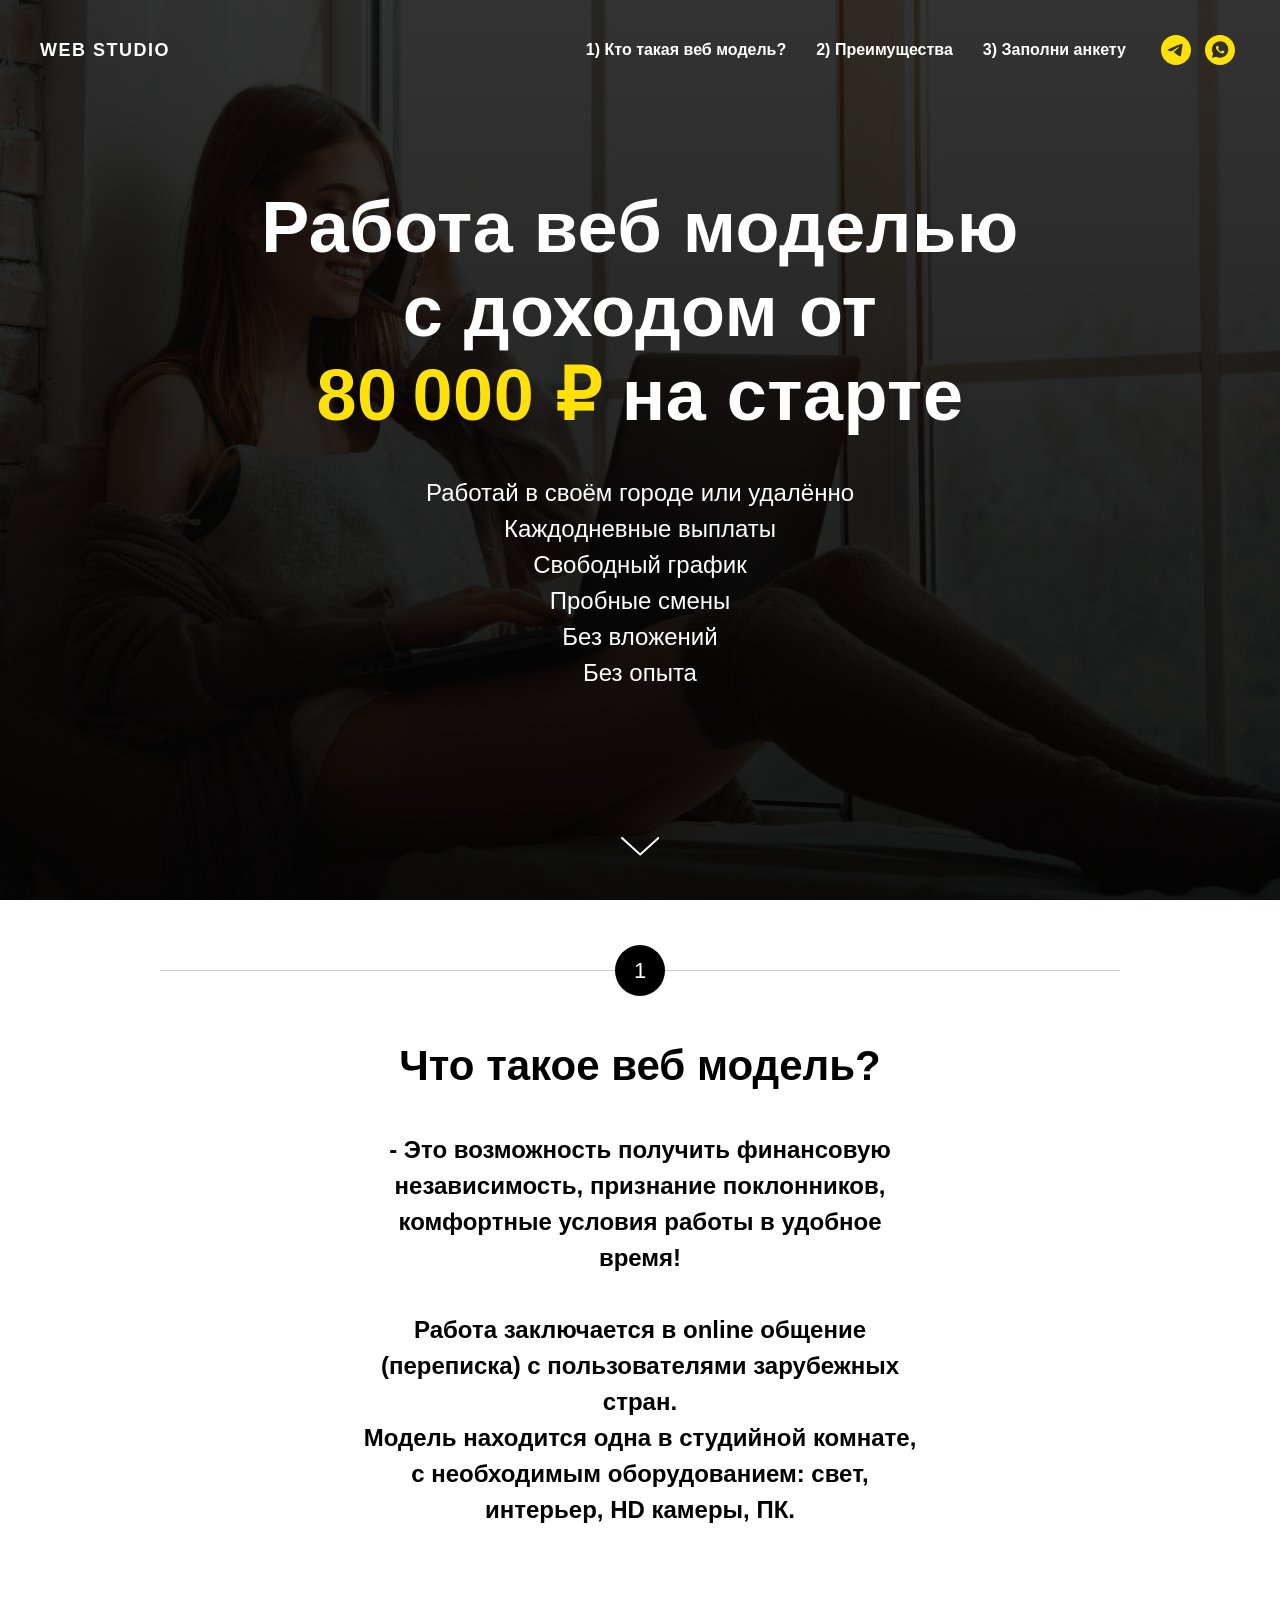
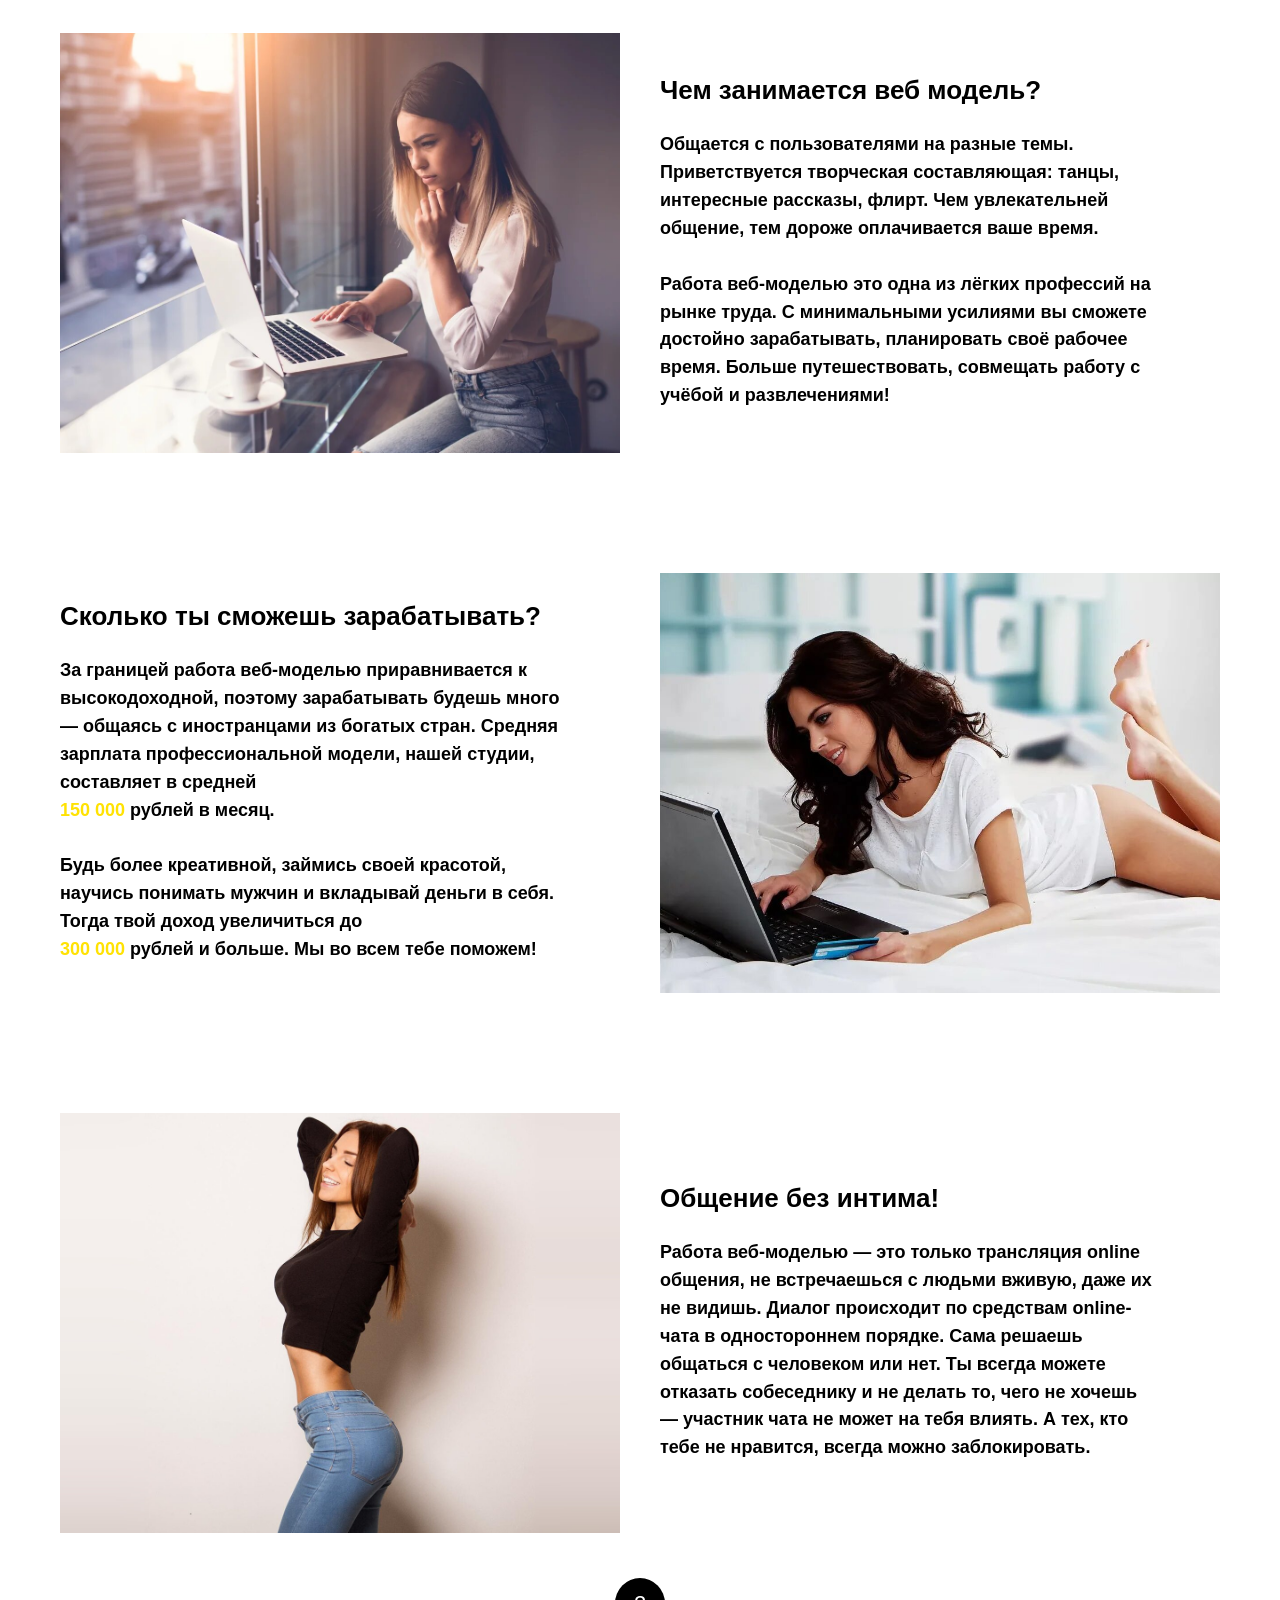
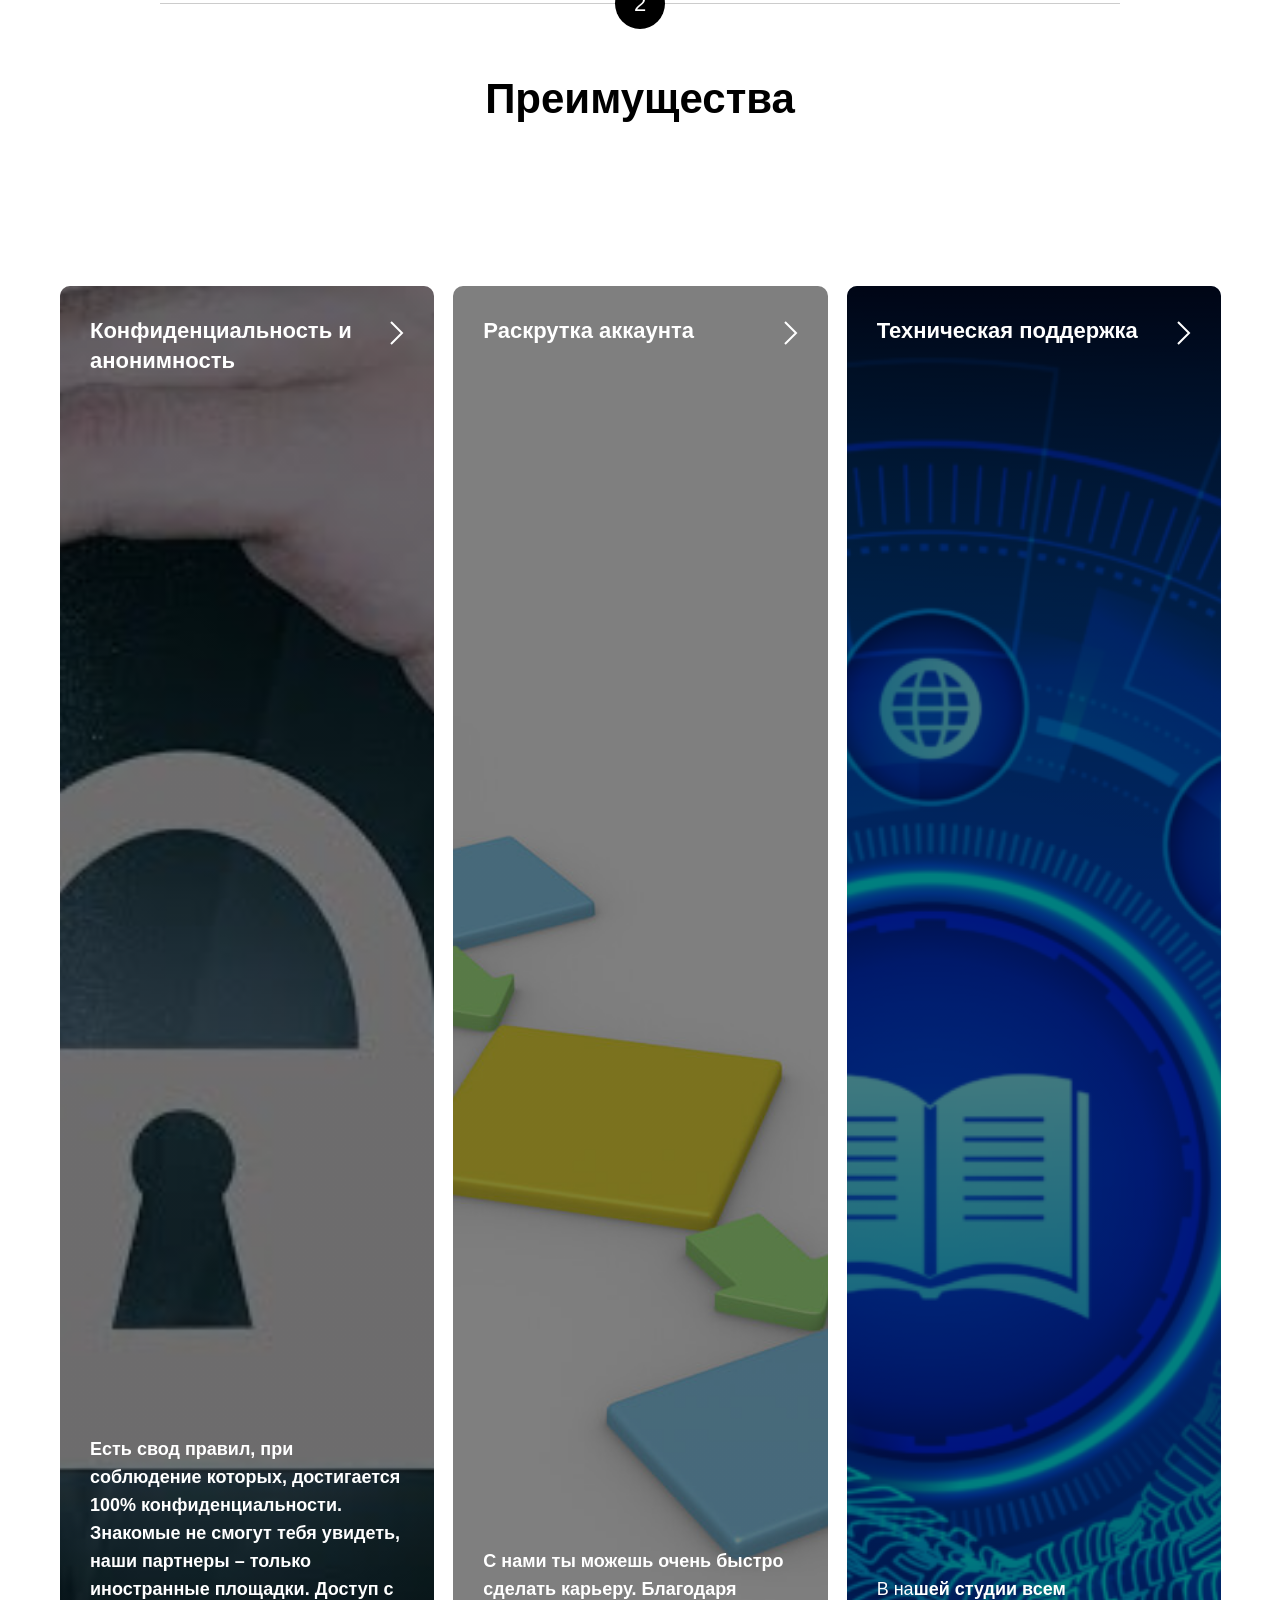
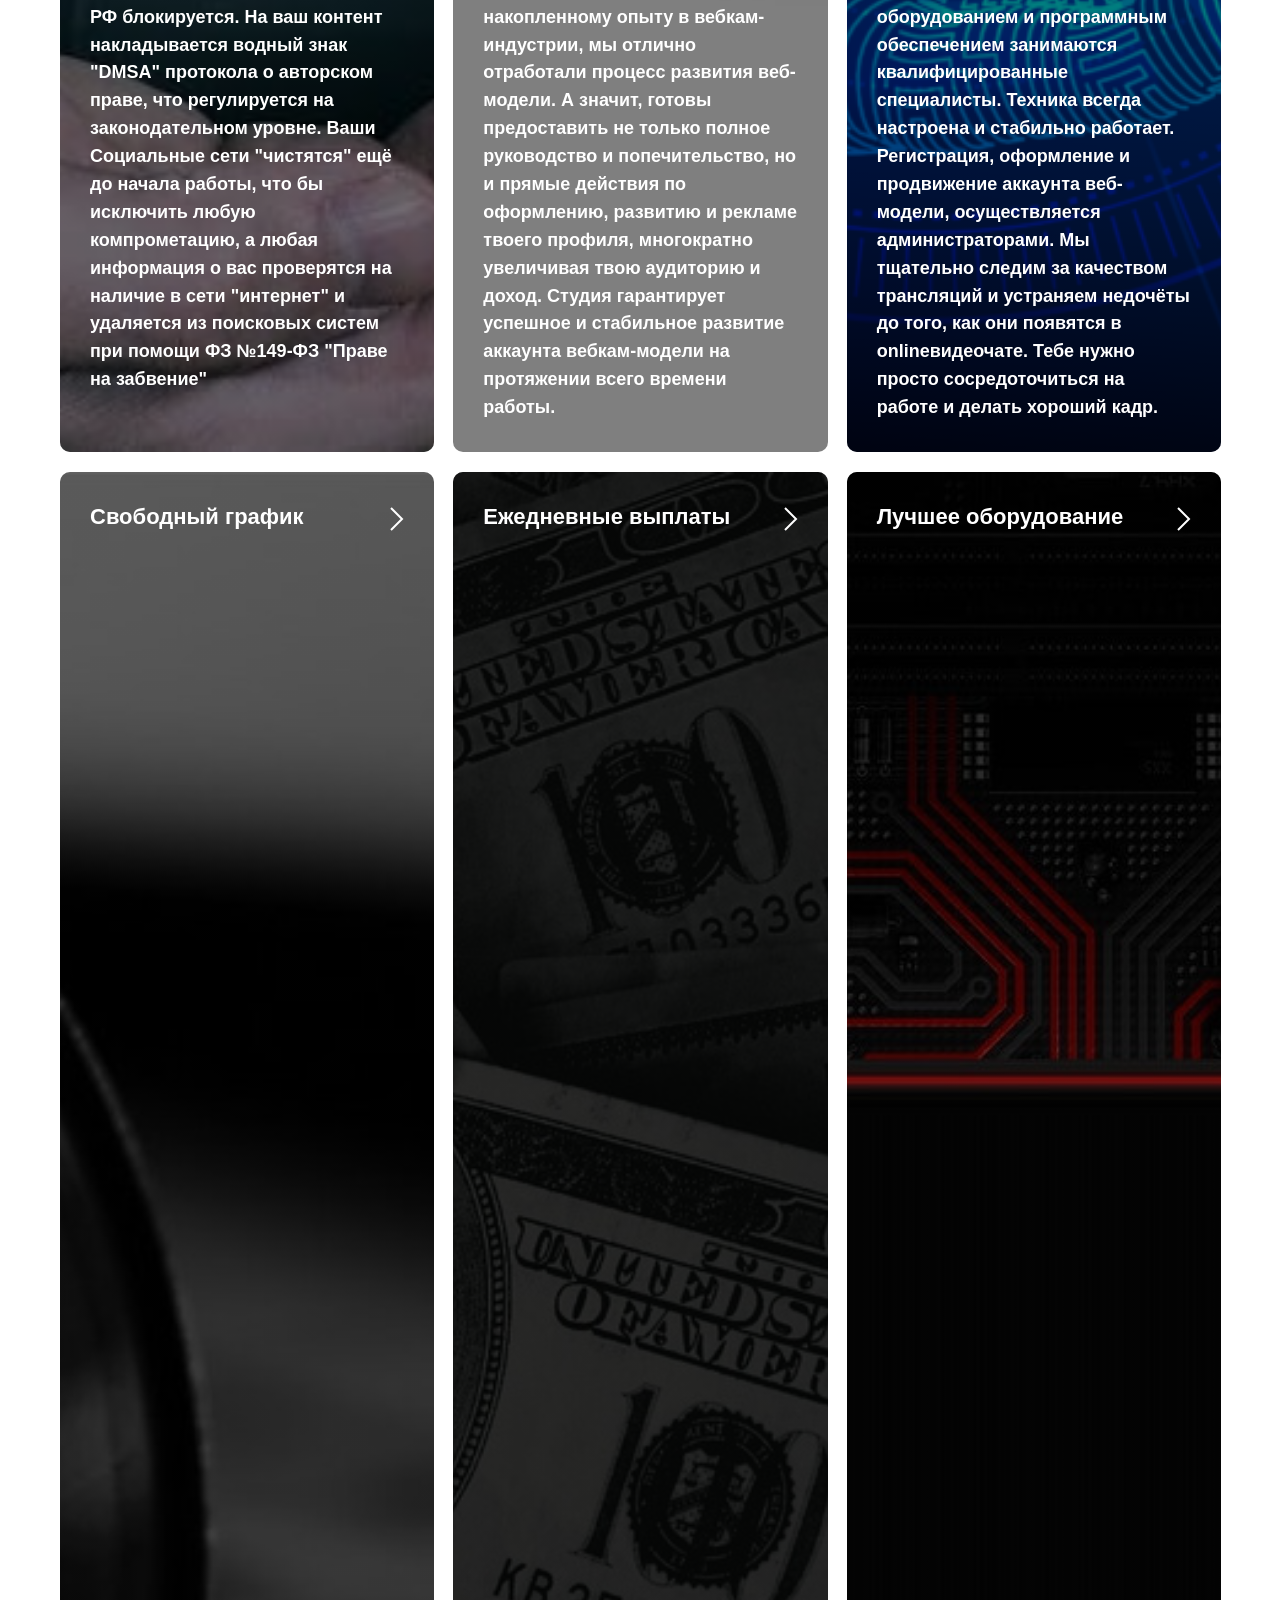
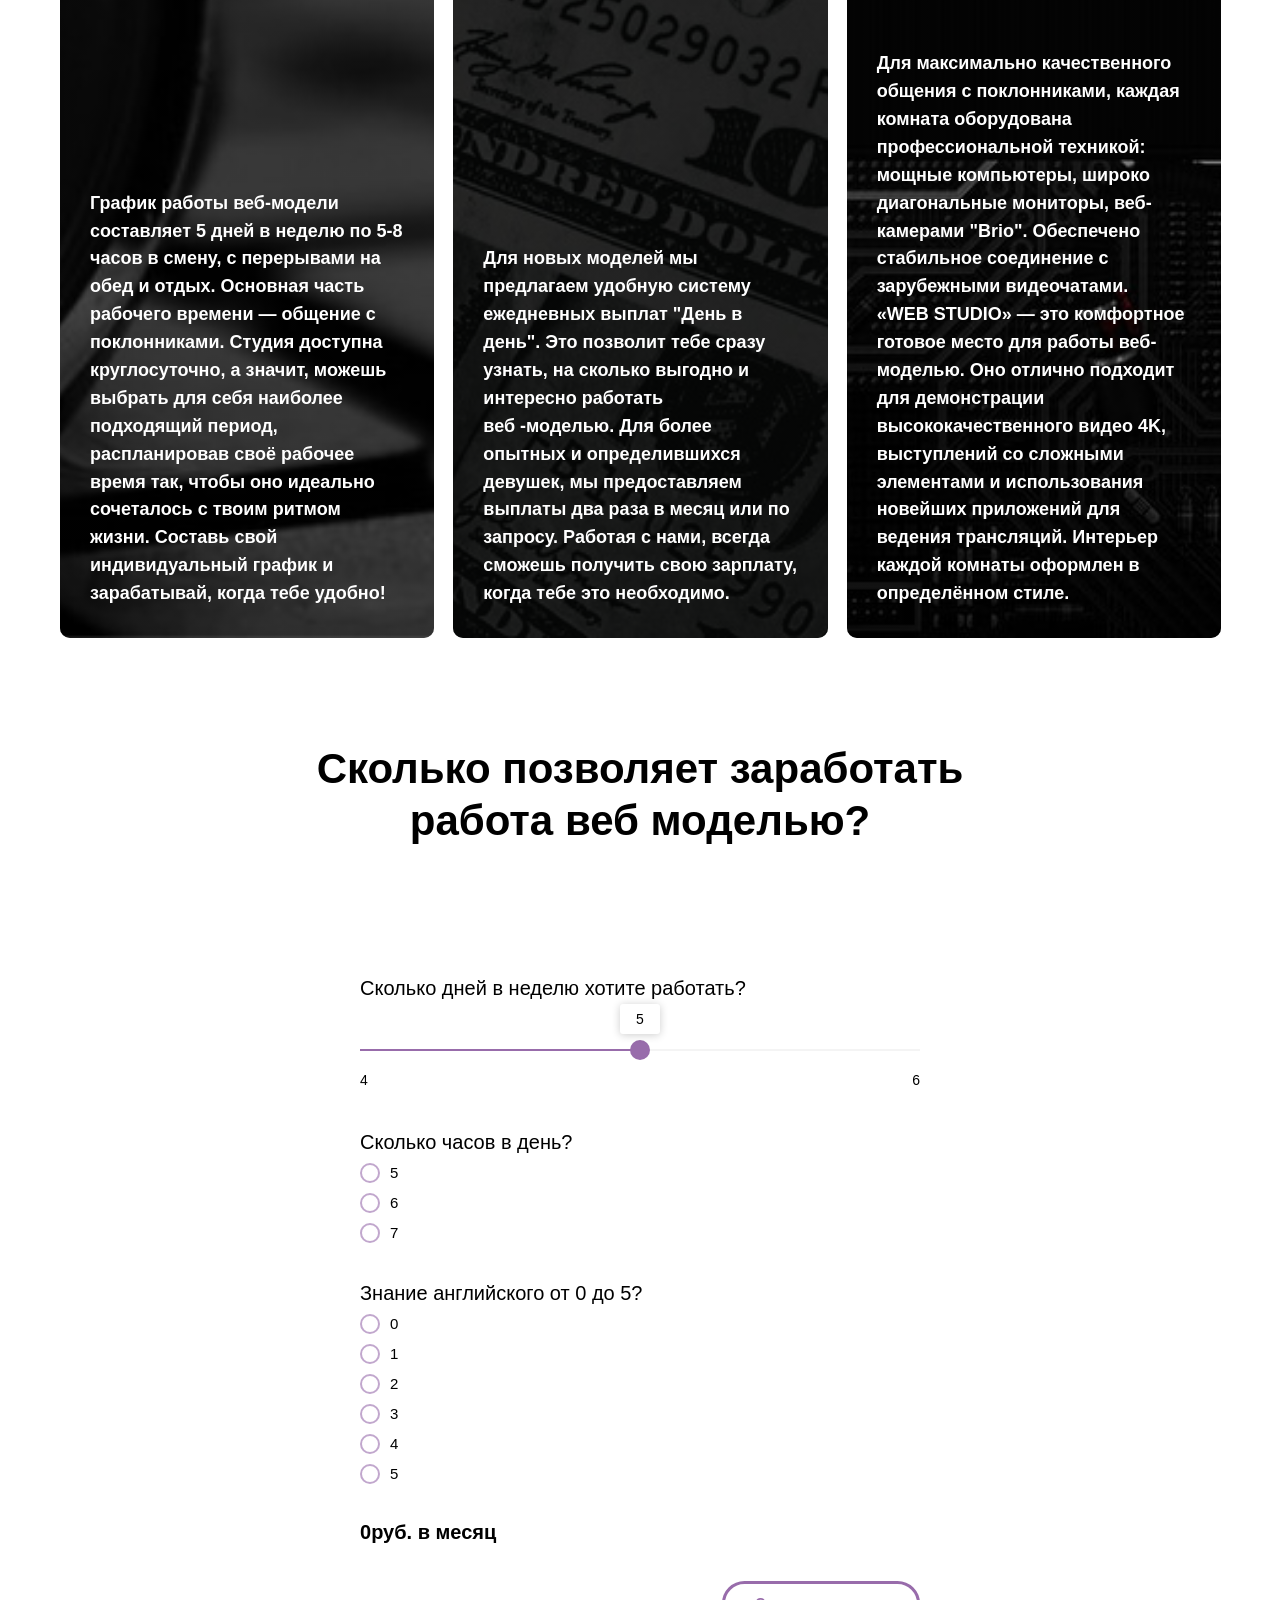
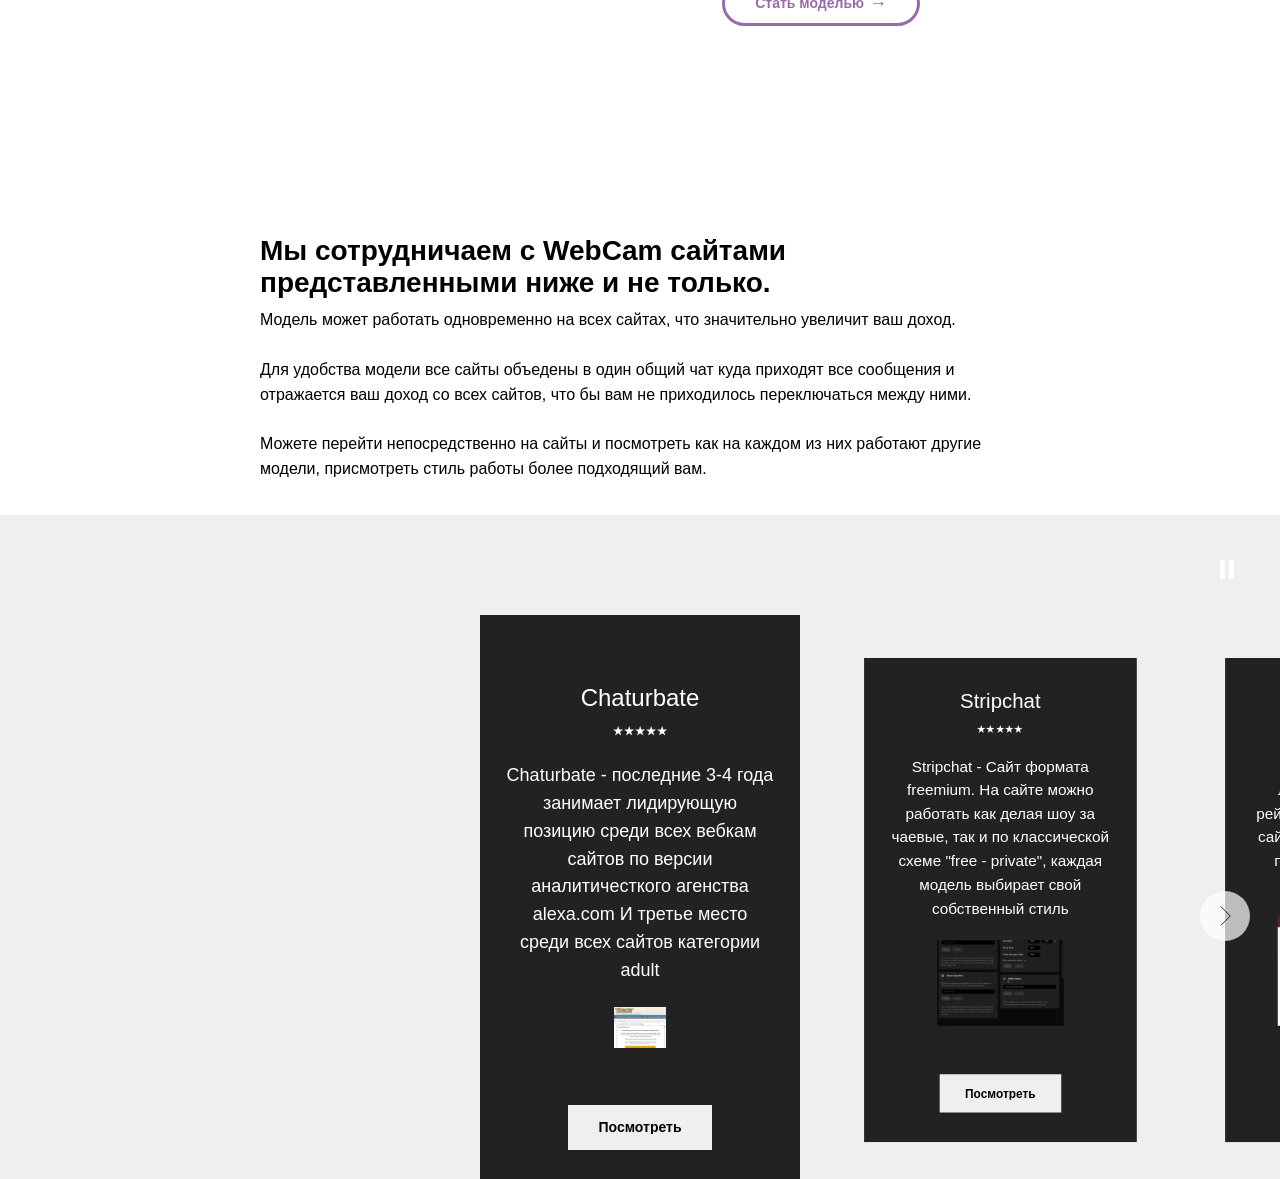
==== index.html @ 6f91d240 "Подсказки у иконок: имя бота Co-Authored-By: Claude Opus 5.5 (1M context) <noreply@anthropic.com> Cl" ====
<!DOCTYPE html><html><head><meta charset="utf-8" /><meta http-equiv="Content-Type" content="text/html; charset=utf-8" /><meta name="viewport" content="width=device-width, initial-scale=1.0" /> <!--metatextblock--><title>WEB STUDIO — работа вебкам-моделью: студия или удалённо</title><meta name="description" content="Работай в своём городе или удалённо " /> <meta property="og:url" content="https://webcam-studios-top.pages.dev/" /><meta property="og:title" content="WEB STUDIO — работа вебкам-моделью: студия или удалённо" /><meta property="og:description" content="Работай в своём городе или удалённо " /><meta property="og:type" content="website" /><meta property="og:image" content="images/tild6662-6136-4638-b234-313431663464__-__resize__504x__women-long-hair-legs.jpg" /><link rel="canonical" href="https://webcam-studios-top.pages.dev/"><!--/metatextblock--><meta name="format-detection" content="telephone=no" /><meta http-equiv="x-dns-prefetch-control" content="on"><link rel="dns-prefetch" href="https://ws.tildacdn.com"><link rel="shortcut icon" href="images/tildafavicon.ico" type="image/x-icon" /><!-- Assets --><script src="https://neo.tildacdn.com/js/tilda-fallback-1.0.min.js" async charset="utf-8"></script><link rel="stylesheet" href="css/tilda-grid-3.0.min.css" type="text/css" media="all" onerror="this.loaderr='y';"/><link rel="stylesheet" href="css/tilda-blocks-page18543553.min.css?t=1719384577" type="text/css" media="all" onerror="this.loaderr='y';" /><link rel="stylesheet" href="css/tilda-animation-2.0.min.css" type="text/css" media="all" onerror="this.loaderr='y';" /><link rel="stylesheet" href="css/tilda-cover-1.0.min.css" type="text/css" media="all" onerror="this.loaderr='y';" /><link rel="stylesheet" href="css/tilda-cards-1.0.min.css" type="text/css" media="all" onerror="this.loaderr='y';" /><link rel="stylesheet" href="css/tilda-forms-1.0.min.css" type="text/css" media="all" onerror="this.loaderr='y';" /><link rel="stylesheet" href="css/tilda-slds-1.4.min.css" type="text/css" media="print" onload="this.media='all';" onerror="this.loaderr='y';" /><noscript><link rel="stylesheet" href="css/tilda-slds-1.4.min.css" type="text/css" media="all" /></noscript><link rel="stylesheet" href="css/fonts-tildasans.css" type="text/css" media="all" onerror="this.loaderr='y';" /><script nomodule src="js/tilda-polyfill-1.0.min.js" charset="utf-8"></script><script type="text/javascript">function t_onReady(func) {
if (document.readyState != 'loading') {
func();
} else {
document.addEventListener('DOMContentLoaded', func);
}
}
function t_onFuncLoad(funcName, okFunc, time) {
if (typeof window[funcName] === 'function') {
okFunc();
} else {
setTimeout(function() {
t_onFuncLoad(funcName, okFunc, time);
},(time || 100));
}
}function t_throttle(fn, threshhold, scope) {return function () {fn.apply(scope || this, arguments);};}</script><script src="js/tilda-scripts-3.0.min.js" charset="utf-8" defer onerror="this.loaderr='y';"></script><script src="js/tilda-blocks-page18543553.min.js?t=1719384577" charset="utf-8" async onerror="this.loaderr='y';"></script><script src="js/lazyload-1.3.min.export.js" charset="utf-8" async onerror="this.loaderr='y';"></script><script src="js/tilda-animation-2.0.min.js" charset="utf-8" async onerror="this.loaderr='y';"></script><script src="js/tilda-menu-1.0.min.js" charset="utf-8" async onerror="this.loaderr='y';"></script><script src="js/tilda-cover-1.0.min.js" charset="utf-8" async onerror="this.loaderr='y';"></script><script src="js/tilda-cards-1.0.min.js" charset="utf-8" async onerror="this.loaderr='y';"></script><script src="js/tilda-forms-1.0.min.js" charset="utf-8" async onerror="this.loaderr='y';"></script><script src="js/tilda-t994-stories-1.0.min.js" charset="utf-8" async onerror="this.loaderr='y';"></script><script src="js/hammer.min.js" charset="utf-8" async onerror="this.loaderr='y';"></script><script src="js/tilda-slds-1.4.min.js" charset="utf-8" async onerror="this.loaderr='y';"></script><script src="js/tilda-skiplink-1.0.min.js" charset="utf-8" async onerror="this.loaderr='y';"></script><script src="js/tilda-events-1.0.min.js" charset="utf-8" async onerror="this.loaderr='y';"></script><script type="text/javascript">window.dataLayer = window.dataLayer || [];</script><script type="text/javascript">(function () {
if((/bot|google|yandex|baidu|bing|msn|duckduckbot|teoma|slurp|crawler|spider|robot|crawling|facebook/i.test(navigator.userAgent))===false && typeof(sessionStorage)!='undefined' && sessionStorage.getItem('visited')!=='y' && document.visibilityState){
var style=document.createElement('style');
style.type='text/css';
style.innerHTML='@media screen and (min-width: 980px) {.t-records {opacity: 0;}.t-records_animated {-webkit-transition: opacity ease-in-out .2s;-moz-transition: opacity ease-in-out .2s;-o-transition: opacity ease-in-out .2s;transition: opacity ease-in-out .2s;}.t-records.t-records_visible {opacity: 1;}}';
document.getElementsByTagName('head')[0].appendChild(style);
function t_setvisRecs(){
var alr=document.querySelectorAll('.t-records');
Array.prototype.forEach.call(alr, function(el) {
el.classList.add("t-records_animated");
});
setTimeout(function () {
Array.prototype.forEach.call(alr, function(el) {
el.classList.add("t-records_visible");
});
sessionStorage.setItem("visited", "y");
}, 400);
} 
document.addEventListener('DOMContentLoaded', t_setvisRecs);
}
})();</script></head><body class="t-body" style="margin:0;"><!--allrecords--><div id="allrecords" data-tilda-export="yes" class="t-records" data-hook="blocks-collection-content-node" data-tilda-project-id="9686931" data-tilda-page-id="18543553" data-tilda-formskey="455cbfbe96ed904c841a183419686931" data-tilda-cookie="no" data-tilda-lazy="yes" data-tilda-root-zone="com" ><div id="rec299608075" class="r t-rec" style=" " data-animationappear="off" data-record-type="257" ><!-- T228 --><div id="nav299608075marker"></div><div class="tmenu-mobile" ><div class="tmenu-mobile__container"><div class="tmenu-mobile__text t-name t-name_md" field="menu_mob_title">&nbsp;</div><button type="button" 
class="t-menuburger t-menuburger_first " 
aria-label="Навигационное меню" 
aria-expanded="false"><span style="background-color:#fff;"></span><span style="background-color:#fff;"></span><span style="background-color:#fff;"></span><span style="background-color:#fff;"></span></button><script>function t_menuburger_init(recid) {
var rec = document.querySelector('#rec' + recid);
if (!rec) return;
var burger = rec.querySelector('.t-menuburger');
if (!burger) return;
var isSecondStyle = burger.classList.contains('t-menuburger_second');
if (isSecondStyle && !window.isMobile && !('ontouchend' in document)) {
burger.addEventListener('mouseenter', function() {
if (burger.classList.contains('t-menuburger-opened')) return;
burger.classList.remove('t-menuburger-unhovered');
burger.classList.add('t-menuburger-hovered');
});
burger.addEventListener('mouseleave', function() {
if (burger.classList.contains('t-menuburger-opened')) return;
burger.classList.remove('t-menuburger-hovered');
burger.classList.add('t-menuburger-unhovered');
setTimeout(function() {
burger.classList.remove('t-menuburger-unhovered');
}, 300);
});
}
burger.addEventListener('click', function() {
if (!burger.closest('.tmenu-mobile') &&
!burger.closest('.t450__burger_container') &&
!burger.closest('.t466__container') &&
!burger.closest('.t204__burger') &&
!burger.closest('.t199__js__menu-toggler')) {
burger.classList.toggle('t-menuburger-opened');
burger.classList.remove('t-menuburger-unhovered');
}
});
var menu = rec.querySelector('[data-menu="yes"]');
if (!menu) return;
var menuLinks = menu.querySelectorAll('.t-menu__link-item');
var submenuClassList = ['t978__menu-link_hook', 't978__tm-link', 't966__tm-link', 't794__tm-link', 't-menusub__target-link'];
Array.prototype.forEach.call(menuLinks, function (link) {
link.addEventListener('click', function () {
var isSubmenuHook = submenuClassList.some(function (submenuClass) {
return link.classList.contains(submenuClass);
});
if (isSubmenuHook) return;
burger.classList.remove('t-menuburger-opened');
});
});
menu.addEventListener('clickedAnchorInTooltipMenu', function () {
burger.classList.remove('t-menuburger-opened');
});
}
t_onReady(function() {
t_onFuncLoad('t_menuburger_init', function(){t_menuburger_init('299608075');});
});</script><style>.t-menuburger {
position: relative;
flex-shrink: 0;
width: 28px;
height: 20px;
padding: 0;
border: none;
background-color: transparent;
outline: none;
-webkit-transform: rotate(0deg);
transform: rotate(0deg);
transition: transform .5s ease-in-out;
cursor: pointer;
z-index: 999;
}
/*---menu burger lines---*/
.t-menuburger span {
display: block;
position: absolute;
width: 100%;
opacity: 1;
left: 0;
-webkit-transform: rotate(0deg);
transform: rotate(0deg);
transition: .25s ease-in-out;
height: 3px;
background-color: #000;
}
.t-menuburger span:nth-child(1) {
top: 0px;
}
.t-menuburger span:nth-child(2),
.t-menuburger span:nth-child(3) {
top: 8px;
}
.t-menuburger span:nth-child(4) {
top: 16px;
}
/*menu burger big*/
.t-menuburger__big {
width: 42px;
height: 32px;
}
.t-menuburger__big span {
height: 5px;
}
.t-menuburger__big span:nth-child(2),
.t-menuburger__big span:nth-child(3) {
top: 13px;
}
.t-menuburger__big span:nth-child(4) {
top: 26px;
}
/*menu burger small*/
.t-menuburger__small {
width: 22px;
height: 14px;
}
.t-menuburger__small span {
height: 2px;
}
.t-menuburger__small span:nth-child(2),
.t-menuburger__small span:nth-child(3) {
top: 6px;
}
.t-menuburger__small span:nth-child(4) {
top: 12px;
}
/*menu burger opened*/
.t-menuburger-opened span:nth-child(1) {
top: 8px;
width: 0%;
left: 50%;
}
.t-menuburger-opened span:nth-child(2) {
-webkit-transform: rotate(45deg);
transform: rotate(45deg);
}
.t-menuburger-opened span:nth-child(3) {
-webkit-transform: rotate(-45deg);
transform: rotate(-45deg);
}
.t-menuburger-opened span:nth-child(4) {
top: 8px;
width: 0%;
left: 50%;
}
.t-menuburger-opened.t-menuburger__big span:nth-child(1) {
top: 6px;
}
.t-menuburger-opened.t-menuburger__big span:nth-child(4) {
top: 18px;
}
.t-menuburger-opened.t-menuburger__small span:nth-child(1),
.t-menuburger-opened.t-menuburger__small span:nth-child(4) {
top: 6px;
}
/*---menu burger first style---*/
@media (hover), (min-width:0\0) {
.t-menuburger_first:hover span:nth-child(1) {
transform: translateY(1px);
}
.t-menuburger_first:hover span:nth-child(4) {
transform: translateY(-1px);
}
.t-menuburger_first.t-menuburger__big:hover span:nth-child(1) {
transform: translateY(3px);
}
.t-menuburger_first.t-menuburger__big:hover span:nth-child(4) {
transform: translateY(-3px);
}
}
/*---menu burger second style---*/
.t-menuburger_second span:nth-child(2),
.t-menuburger_second span:nth-child(3) {
width: 80%;
left: 20%;
right: 0;
}
@media (hover), (min-width:0\0) {
.t-menuburger_second.t-menuburger-hovered span:nth-child(2),
.t-menuburger_second.t-menuburger-hovered span:nth-child(3) {
animation: t-menuburger-anim 0.3s ease-out normal forwards;
}
.t-menuburger_second.t-menuburger-unhovered span:nth-child(2),
.t-menuburger_second.t-menuburger-unhovered span:nth-child(3) {
animation: t-menuburger-anim2 0.3s ease-out normal forwards;
}
}
.t-menuburger_second.t-menuburger-opened span:nth-child(2),
.t-menuburger_second.t-menuburger-opened span:nth-child(3){
left: 0;
right: 0;
width: 100%!important;
}
/*---menu burger third style---*/
.t-menuburger_third span:nth-child(4) {
width: 70%;
left: unset;
right: 0;
}
@media (hover), (min-width:0\0) {
.t-menuburger_third:not(.t-menuburger-opened):hover span:nth-child(4) {
width: 100%;
}
}
.t-menuburger_third.t-menuburger-opened span:nth-child(4) {
width: 0!important;
right: 50%;
}
/*---menu burger fourth style---*/
.t-menuburger_fourth {
height: 12px;
}
.t-menuburger_fourth.t-menuburger__small {
height: 8px;
}
.t-menuburger_fourth.t-menuburger__big {
height: 18px;
}
.t-menuburger_fourth span:nth-child(2),
.t-menuburger_fourth span:nth-child(3) {
top: 4px;
opacity: 0;
}
.t-menuburger_fourth span:nth-child(4) {
top: 8px;
}
.t-menuburger_fourth.t-menuburger__small span:nth-child(2),
.t-menuburger_fourth.t-menuburger__small span:nth-child(3) {
top: 3px;
}
.t-menuburger_fourth.t-menuburger__small span:nth-child(4) {
top: 6px;
}
.t-menuburger_fourth.t-menuburger__small span:nth-child(2),
.t-menuburger_fourth.t-menuburger__small span:nth-child(3) {
top: 3px;
}
.t-menuburger_fourth.t-menuburger__small span:nth-child(4) {
top: 6px;
}
.t-menuburger_fourth.t-menuburger__big span:nth-child(2),
.t-menuburger_fourth.t-menuburger__big span:nth-child(3) {
top: 6px;
}
.t-menuburger_fourth.t-menuburger__big span:nth-child(4) {
top: 12px;
}
@media (hover), (min-width:0\0) {
.t-menuburger_fourth:not(.t-menuburger-opened):hover span:nth-child(1) {
transform: translateY(1px);
}
.t-menuburger_fourth:not(.t-menuburger-opened):hover span:nth-child(4) {
transform: translateY(-1px);
}
.t-menuburger_fourth.t-menuburger__big:not(.t-menuburger-opened):hover span:nth-child(1) {
transform: translateY(3px);
}
.t-menuburger_fourth.t-menuburger__big:not(.t-menuburger-opened):hover span:nth-child(4) {
transform: translateY(-3px);
}
}
.t-menuburger_fourth.t-menuburger-opened span:nth-child(1),
.t-menuburger_fourth.t-menuburger-opened span:nth-child(4) {
top: 4px;
}
.t-menuburger_fourth.t-menuburger-opened span:nth-child(2),
.t-menuburger_fourth.t-menuburger-opened span:nth-child(3) {
opacity: 1;
}
/*---menu burger animations---*/
@keyframes t-menuburger-anim {
0% {
width: 80%;
left: 20%;
right: 0;
}
50% {
width: 100%;
left: 0;
right: 0;
}
100% {
width: 80%;
left: 0;
right: 20%;
}
}
@keyframes t-menuburger-anim2 {
0% {
width: 80%;
left: 0;
}
50% {
width: 100%;
right: 0;
left: 0;
}
100% {
width: 80%;
left: 20%;
right: 0;
}
}</style> </div></div><style>.tmenu-mobile {
background-color: #111;
display: none;
width: 100%;
top: 0;
z-index: 990;
}
.tmenu-mobile_positionfixed {
position: fixed;
}
.tmenu-mobile__text {
color: #fff;
}
.tmenu-mobile__container {
min-height: 64px;
padding: 20px;
position: relative;
box-sizing: border-box;
display: -webkit-flex;
display: -ms-flexbox;
display: flex;
-webkit-align-items: center;
-ms-flex-align: center;
align-items: center;
-webkit-justify-content: space-between;
-ms-flex-pack: justify;
justify-content: space-between;
}
.tmenu-mobile__list {
display: block;
}
.tmenu-mobile__burgerlogo {
display: inline-block;
font-size: 24px;
font-weight: 400;
white-space: nowrap;
vertical-align: middle;
}
.tmenu-mobile__imglogo {
height: auto;
display: block;
max-width: 300px!important;
box-sizing: border-box;
padding: 0;
margin: 0 auto;
}
@media screen and (max-width: 980px) {
.tmenu-mobile__menucontent_hidden {
display: none;
height: 100%;
}
.tmenu-mobile {
display: block;
}
}
@media screen and (max-width: 980px) {
#rec299608075 .t-menuburger {
-webkit-order: 1;
-ms-flex-order: 1;
order: 1;
}
}</style><style> #rec299608075 .tmenu-mobile__burgerlogo a { font-size: 18px; color: #ffffff; font-weight: 700; letter-spacing: 1.5px; }</style><style> #rec299608075 .tmenu-mobile__burgerlogo__title { font-size: 18px; color: #ffffff; font-weight: 700; letter-spacing: 1.5px; }</style><div id="nav299608075" class="t228 t228__positionabsolute tmenu-mobile__menucontent_hidden" style="background-color: rgba(140,140,140,0.0); height:100px; " data-bgcolor-hex="#8c8c8c" data-bgcolor-rgba="rgba(140,140,140,0.0)" data-navmarker="nav299608075marker" data-appearoffset="" data-bgopacity-two="" data-menushadow="" data-menushadow-css="" data-bgopacity="0.0" data-menu-items-align="right" data-menu="yes"><div class="t228__maincontainer " style="height:100px;"><div class="t228__padding40px"></div><div class="t228__leftside"><div class="t228__leftcontainer"><div class="t228__logo t-title" field="title">WEB STUDIO</div></div></div><div class="t228__centerside t228__menualign_right"><nav class="t228__centercontainer"><ul role="list" class="t228__list t-menu__list"><li class="t228__list_item" 
style="padding:0 15px 0 0;"><a class="t-menu__link-item" 
href="#rec299608078" data-menu-submenu-hook="" data-menu-item-number="1"
>1) Кто такая веб модель?</a></li><li class="t228__list_item" 
style="padding:0 15px;"><a class="t-menu__link-item" 
href="#rec299608080" data-menu-submenu-hook="" data-menu-item-number="2"
>2) Преимущества</a></li><li class="t228__list_item" 
style="padding:0 0 0 15px;"><a class="t-menu__link-item" 
href="#rec299608082" data-menu-submenu-hook="" data-menu-item-number="3"
>3) Заполни анкету</a></li></ul></nav></div><div class="t228__rightside"><div class="t228__rightcontainer"><div class="t-sociallinks"><ul role="list" class="t-sociallinks__wrapper" aria-label="Соц. сети"><!-- new soclinks --><li class="t-sociallinks__item t-sociallinks__item_telegram"><a href="https://t.me/WebStudioRabotaBot?start=sajt_webcam-studios-top" target="_blank" rel="nofollow" aria-label="@WebStudioRabotaBot" title="@WebStudioRabotaBot" style="width: 30px; height: 30px;"><svg class="t-sociallinks__svg" role="presentation" width=30px height=30px viewBox="0 0 100 100" fill="none" xmlns="http://www.w3.org/2000/svg"><path fill-rule="evenodd" clip-rule="evenodd" d="M50 100c27.614 0 50-22.386 50-50S77.614 0 50 0 0 22.386 0 50s22.386 50 50 50Zm21.977-68.056c.386-4.38-4.24-2.576-4.24-2.576-3.415 1.414-6.937 2.85-10.497 4.302-11.04 4.503-22.444 9.155-32.159 13.734-5.268 1.932-2.184 3.864-2.184 3.864l8.351 2.577c3.855 1.16 5.91-.129 5.91-.129l17.988-12.238c6.424-4.38 4.882-.773 3.34.773l-13.49 12.882c-2.056 1.804-1.028 3.35-.129 4.123 2.55 2.249 8.82 6.364 11.557 8.16.712.467 1.185.778 1.292.858.642.515 4.111 2.834 6.424 2.319 2.313-.516 2.57-3.479 2.57-3.479l3.083-20.226c.462-3.511.993-6.886 1.417-9.582.4-2.546.705-4.485.767-5.362Z" fill="#ffe203"/></svg></a></li>&nbsp;<li class="t-sociallinks__item t-sociallinks__item_whatsapp"><a href="https://t.me/WebStudioRabotaBot?start=sajt_webcam-studios-top" target="_blank" rel="nofollow" aria-label="WebStudioRabotaBot" title="WebStudioRabotaBot" style="width: 30px; height: 30px;"><svg class="t-sociallinks__svg" role="presentation" width=30px height=30px viewBox="0 0 100 100" fill="none" xmlns="http://www.w3.org/2000/svg"><path fill-rule="evenodd" clip-rule="evenodd" d="M50 100C77.6142 100 100 77.6142 100 50C100 22.3858 77.6142 0 50 0C22.3858 0 0 22.3858 0 50C0 77.6142 22.3858 100 50 100ZM69.7626 28.9928C64.6172 23.841 57.7739 21.0027 50.4832 21C35.4616 21 23.2346 33.2252 23.2292 48.2522C23.2274 53.0557 24.4823 57.7446 26.8668 61.8769L23 76L37.4477 72.2105C41.4282 74.3822 45.9107 75.5262 50.4714 75.528H50.4823C65.5029 75.528 77.7299 63.301 77.7363 48.2749C77.7408 40.9915 74.9089 34.1446 69.7626 28.9928ZM62.9086 53.9588C62.2274 53.6178 58.8799 51.9708 58.2551 51.7435C57.6313 51.5161 57.1766 51.4024 56.7228 52.0845C56.269 52.7666 54.964 54.2998 54.5666 54.7545C54.1692 55.2092 53.7718 55.2656 53.0915 54.9246C52.9802 54.8688 52.8283 54.803 52.6409 54.7217C51.6819 54.3057 49.7905 53.4855 47.6151 51.5443C45.5907 49.7382 44.2239 47.5084 43.8265 46.8272C43.4291 46.1452 43.7837 45.7769 44.1248 45.4376C44.3292 45.2338 44.564 44.9478 44.7987 44.662C44.9157 44.5194 45.0328 44.3768 45.146 44.2445C45.4345 43.9075 45.56 43.6516 45.7302 43.3049C45.7607 43.2427 45.7926 43.1776 45.8272 43.1087C46.0545 42.654 45.9409 42.2565 45.7708 41.9155C45.6572 41.6877 45.0118 40.1167 44.4265 38.6923C44.1355 37.984 43.8594 37.3119 43.671 36.8592C43.1828 35.687 42.6883 35.69 42.2913 35.6924C42.2386 35.6928 42.1876 35.6931 42.1386 35.6906C41.7421 35.6706 41.2874 35.667 40.8336 35.667C40.3798 35.667 39.6423 35.837 39.0175 36.5191C38.9773 36.5631 38.9323 36.6111 38.8834 36.6633C38.1738 37.4209 36.634 39.0648 36.634 42.2002C36.634 45.544 39.062 48.7748 39.4124 49.2411L39.415 49.2444C39.4371 49.274 39.4767 49.3309 39.5333 49.4121C40.3462 50.5782 44.6615 56.7691 51.0481 59.5271C52.6732 60.2291 53.9409 60.6475 54.9303 60.9612C56.5618 61.4796 58.046 61.4068 59.22 61.2313C60.5286 61.0358 63.2487 59.5844 63.8161 57.9938C64.3836 56.4033 64.3836 55.0392 64.2136 54.7554C64.0764 54.5258 63.7545 54.3701 63.2776 54.1395C63.1633 54.0843 63.0401 54.0247 62.9086 53.9588Z" fill="#ffe203"/></svg></a></li><!-- /new soclinks --></ul></div></div></div><div class="t228__padding40px"></div></div></div><style>@media screen and (max-width: 980px) {
#rec299608075 .t228 {
position: static;
}
}</style><script>window.addEventListener('resize', t_throttle(function () {
t_onFuncLoad('t_menu__setBGcolor', function () {
t_menu__setBGcolor('299608075', '.t228');
});
}));
t_onReady(function () {
t_onFuncLoad('t_menu__highlightActiveLinks', function () {
t_menu__highlightActiveLinks('.t228__list_item a');
});
t_onFuncLoad('t228__init', function () {
t228__init('299608075');
});
t_onFuncLoad('t_menu__setBGcolor', function () {
t_menu__setBGcolor('299608075', '.t228');
});
t_onFuncLoad('t_menu__interactFromKeyboard', function () {
t_menu__interactFromKeyboard('299608075');
});
t_onFuncLoad('t_menu__createMobileMenu', function () {
t_menu__createMobileMenu('299608075', '.t228');
});
});</script><!--[if IE 8]><style>#rec299608075 .t228 {
filter: progid:DXImageTransform.Microsoft.gradient(startColorStr='#D98c8c8c', endColorstr='#D98c8c8c');
}</style><![endif]--><style>@media (hover: hover), (min-width: 0\0) {#rec299608075 .t-btn:not(.t-animate_no-hover):hover {color: #ff4c7c !important;background-color: #ffffff !important;}#rec299608075 .t-btn:not(.t-animate_no-hover):focus-visible {color: #ff4c7c !important;background-color: #ffffff !important;}#rec299608075 .t-btn:not(.t-animate_no-hover) {transition-property: background-color, color, border-color, box-shadow;transition-duration: 0.2s;transition-timing-function: ease-in-out;}#rec299608075 .t-btntext:not(.t-animate_no-hover):hover {color: #ff4c7c !important;}#rec299608075 .t-btntext:not(.t-animate_no-hover):focus-visible {color: #ff4c7c !important;}}</style><style>#rec299608075 .t-menu__link-item{
}
@supports (overflow:-webkit-marquee) and (justify-content:inherit)
{
#rec299608075 .t-menu__link-item,
#rec299608075 .t-menu__link-item.t-active {
opacity: 1 !important;
}
}</style><style> #rec299608075 .t228__leftcontainer a { font-size: 18px; color: #ffffff; font-weight: 700; letter-spacing: 1.5px; } #rec299608075 a.t-menu__link-item { color: #ffffff; font-weight: 600; } #rec299608075 .t228__right_langs_lang a { color: #ffffff; font-weight: 600; }</style><style> #rec299608075 .t228__logo { font-size: 18px; color: #ffffff; font-weight: 700; letter-spacing: 1.5px; }</style></div><div id="rec299608076" class="r t-rec t-rec_pb_0" style="padding-bottom:0px; " data-animationappear="off" data-record-type="18" ><!-- cover --><div class="t-cover" id="recorddiv299608076"bgimgfield="img"style="height:100vh;background-image:url('images/tild6662-6136-4638-b234-313431663464__-__resize__20x__women-long-hair-legs.jpg');"><div class="t-cover__carrier" id="coverCarry299608076"data-content-cover-id="299608076"data-content-cover-bg="images/tild6662-6136-4638-b234-313431663464__women-long-hair-legs.jpg"data-display-changed="true"data-content-cover-height="100vh"data-content-cover-parallax=""style="height:100vh;background-attachment:scroll; background-position:center bottom;"itemscope itemtype="http://schema.org/ImageObject"><meta itemprop="image" content="images/tild6662-6136-4638-b234-313431663464__women-long-hair-legs.jpg"></div><div class="t-cover__filter" style="height:100vh;background-image: -moz-linear-gradient(top, rgba(0,0,0,0.80), rgba(0,0,0,0.90));background-image: -webkit-linear-gradient(top, rgba(0,0,0,0.80), rgba(0,0,0,0.90));background-image: -o-linear-gradient(top, rgba(0,0,0,0.80), rgba(0,0,0,0.90));background-image: -ms-linear-gradient(top, rgba(0,0,0,0.80), rgba(0,0,0,0.90));background-image: linear-gradient(top, rgba(0,0,0,0.80), rgba(0,0,0,0.90));filter: progid:DXImageTransform.Microsoft.gradient(startColorStr='#33000000', endColorstr='#19000000');"></div><div class="t-container"><div class="t-col t-col_12 "><div class="t-cover__wrapper t-valign_middle" style="height:100vh;"><div class="t001 t-align_center"><div class="t001__wrapper" data-hook-content="covercontent"><h1 class="t001__title t-title t-title_xl t-animate" data-animate-style="fadeinup" data-animate-group="yes" field="title">Работа веб моделью<br />с доходом от <br /><span style="color: rgb(255, 226, 3);">80 000 ₽</span><span style="color: rgb(229, 244, 9);"> </span>на старте</h1><div class="t001__descr t-descr t-descr_xl t001__descr_center t-animate" data-animate-style="fadeinup" data-animate-group="yes" field="descr"><div style="text-align:center;" data-customstyle="yes">Работай в своём городе или удалённо<br />Каждодневные выплаты<br />Свободный график<br />Пробные смены<br />Без вложений<br />Без опыта<br /></div></div><span class="space"></span></div></div></div></div></div><!-- arrow --><div class="t-cover__arrow"><div class="t-cover__arrow-wrapper t-cover__arrow-wrapper_animated"><div class="t-cover__arrow_mobile"><svg role="presentation" class="t-cover__arrow-svg" style="fill:#ffffff;" x="0px" y="0px" width="38.417px" height="18.592px" viewBox="0 0 38.417 18.592" style="enable-background:new 0 0 38.417 18.592;"><g><path d="M19.208,18.592c-0.241,0-0.483-0.087-0.673-0.261L0.327,1.74c-0.408-0.372-0.438-1.004-0.066-1.413c0.372-0.409,1.004-0.439,1.413-0.066L19.208,16.24L36.743,0.261c0.411-0.372,1.042-0.342,1.413,0.066c0.372,0.408,0.343,1.041-0.065,1.413L19.881,18.332C19.691,18.505,19.449,18.592,19.208,18.592z"/></g></svg></div></div></div><!-- arrow --></div><style> #rec299608076 .t001__uptitle { text-transform: uppercase; } #rec299608076 .t001__descr { opacity: 1; }</style></div><div id="rec299608077" class="r t-rec t-rec_pt_45 t-rec_pb_45" style="padding-top:45px;padding-bottom:45px; " data-record-type="162" ><!-- T150 --><div class="t150"><div class="t150__linewrapper"><hr class="t150__line t-divider t-width t-width_10" ></div><div class="t150__cirwrapper"><div class="t150__cir" field="title" >1</div> </div> </div></div><div id="rec299608078" class="r t-rec t-rec_pt_0 t-rec_pb_0" style="padding-top:0px;padding-bottom:0px;background-color:#ffffff; " data-record-type="509" data-bg-color="#ffffff"><!-- t509 --><div class="t509"><div class="t-section__container t-container t-container_flex"><div class="t-col t-col_12 "><div 
class="t-section__title t-title t-title_xs t-align_center t-margin_auto"
field="btitle"
>Что такое веб модель?</div><div
class="t-section__descr t-descr t-descr_xl t-align_center t-margin_auto"
field="bdescr"
><strong>- Это возможность получить финансовую независимость, признание поклонников, комфортные условия работы в удобное время!</strong><br /><br /><strong>Работа заключается в online общение (переписка) с пользователями зарубежных стран.</strong><br /><strong>Модель находится одна в студийной комнате, с необходимым оборудованием: свет, интерьер, HD камеры, ПК.</strong></div></div></div><style>.t-section__descr {max-width: 560px;}#rec299608078 .t-section__title {margin-bottom: 40px;}#rec299608078 .t-section__descr {margin-bottom: 105px;}@media screen and (max-width: 960px) {#rec299608078 .t-section__title {margin-bottom: 20px;}#rec299608078 .t-section__descr {margin-bottom: 45px;}}</style><div class="t-card__container t-container"><div class="t509__colwrapper t-col t-col_12 "><div class="t-item"><div class="t509__col t-col t-col_6 t509__mobileimg" itemscope itemtype="http://schema.org/ImageObject"><meta itemprop="image" content="images/tild3061-3233-4661-b138-376639393166__-__resizeb__20x__scale_1200.jpg"><div class="t509__blockimg t-bgimg" data-original="images/tild3061-3233-4661-b138-376639393166__scale_1200.jpg" 
bgimgfield="li_img__1476897493817" data-image-width="600" data-image-height="450px" 
style="background-image:url('images/tild3061-3233-4661-b138-376639393166__-__resizeb__20x__scale_1200.jpg');"
></div></div><div class="t509__col t-col t-col_6 t509__leftcol t509__desktopimg"><div class="t509__imgwrapper" style="max-width:600px;" itemscope itemtype="http://schema.org/ImageObject"><meta itemprop="image" content="images/tild3061-3233-4661-b138-376639393166__-__resizeb__20x__scale_1200.jpg"><div class="t509__blockimg t-bgimg" data-original="images/tild3061-3233-4661-b138-376639393166__scale_1200.jpg" 
bgimgfield="li_img__1476897493817" data-image-width="600" data-image-height="450px" 
style="background-image:url('images/tild3061-3233-4661-b138-376639393166__-__resizeb__20x__scale_1200.jpg');"
></div></div></div><div class="t509__col t-col t-col_6 t509__rightcol"><div class="t509__textwrapper t-align_left" style="max-width:500px;"><div class="t509__content t-valign_middle"><div class="t509__box"><div 
class="t-card__title t-heading t-heading_xs t-margin_auto" 
id="cardtitle1_299608078" 
field="li_title__1476897493817" 
>Чем занимается веб модель?</div><div class="t-card__descr t-descr t-descr_sm t-margin_auto" field="li_descr__1476897493817" ><strong>Общается с пользователями на разные темы. Приветствуется творческая составляющая: танцы, интересные рассказы, флирт. Чем увлекательней общение, тем дороже оплачивается ваше время. </strong><br /><br /><strong>Работа веб-моделью это одна из лёгких профессий на рынке труда. С минимальными усилиями вы сможете достойно зарабатывать, планировать своё рабочее время. Больше путешествовать, совмещать работу с учёбой и развлечениями!</strong></div></div></div></div></div></div><div class="t509__separator t-clear" style=""></div><div class="t-item"><div class="t509__col t-col t-col_6 t509__mobileimg" itemscope itemtype="http://schema.org/ImageObject"><meta itemprop="image" content="images/tild6362-3238-4537-b361-383533363065__-__resizeb__20x__scale_1200_2.jpg"><div class="t509__blockimg t-bgimg" data-original="images/tild6362-3238-4537-b361-383533363065__scale_1200_2.jpg" 
bgimgfield="li_img__1481206097863" data-image-width="600" data-image-height="450px" 
style="background-image:url('images/tild6362-3238-4537-b361-383533363065__-__resizeb__20x__scale_1200_2.jpg');"
></div></div><div class="t509__col t-col t-col_6 t509__leftcol"><div class="t509__textwrapper t-align_left" style="max-width:500px;"><div class="t509__content t-valign_middle"><div class="t509__box"><div 
class="t-card__title t-heading t-heading_xs t-margin_auto" 
id="cardtitle2_299608078" 
field="li_title__1481206097863" 
>Сколько ты сможешь зарабатывать?</div><div class="t-card__descr t-descr t-descr_sm t-margin_auto" field="li_descr__1481206097863" ><strong>За границей работа веб-моделью приравнивается к высокодоходной, поэтому зарабатывать будешь много — общаясь с иностранцами из богатых стран. Средняя зарплата профессиональной модели, нашей студии, составляет в средней </strong><br /><strong style="color: rgb(255, 226, 3);">150 000</strong><strong> рублей в месяц. </strong><br /><br /><strong>Будь более креативной, займись своей красотой, научись понимать мужчин и вкладывай деньги в себя. Тогда твой доход увеличиться до </strong><br /><strong style="color: rgb(255, 226, 3);">300 000 </strong><strong>рублей и больше. Мы во всем тебе поможем!</strong></div></div></div></div></div><div class="t509__col t-col t-col_6 t509__rightcol t509__desktopimg"><div class="t509__imgwrapper" style="max-width:600px;" itemscope itemtype="http://schema.org/ImageObject"><meta itemprop="image" content="images/tild6362-3238-4537-b361-383533363065__-__resizeb__20x__scale_1200_2.jpg"><div class="t509__blockimg t-bgimg" data-original="images/tild6362-3238-4537-b361-383533363065__scale_1200_2.jpg" 
bgimgfield="li_img__1481206097863" data-image-width="600" data-image-height="450px" 
style="background-image:url('images/tild6362-3238-4537-b361-383533363065__-__resizeb__20x__scale_1200_2.jpg');"
></div></div></div></div><div class="t509__separator t-clear" style=""></div><div class="t-item"><div class="t509__col t-col t-col_6 t509__mobileimg" itemscope itemtype="http://schema.org/ImageObject"><meta itemprop="image" content="images/tild3936-6161-4139-b362-313330626534__-__resizeb__20x__galina-dubenenko-on-.jpg"><div class="t509__blockimg t-bgimg" data-original="images/tild3936-6161-4139-b362-313330626534__galina-dubenenko-on-.jpg" 
bgimgfield="li_img__1481206099920" data-image-width="600" data-image-height="450px" 
style="background-image:url('images/tild3936-6161-4139-b362-313330626534__-__resizeb__20x__galina-dubenenko-on-.jpg');"
></div></div><div class="t509__col t-col t-col_6 t509__leftcol t509__desktopimg"><div class="t509__imgwrapper" style="max-width:600px;" itemscope itemtype="http://schema.org/ImageObject"><meta itemprop="image" content="images/tild3936-6161-4139-b362-313330626534__-__resizeb__20x__galina-dubenenko-on-.jpg"><div class="t509__blockimg t-bgimg" data-original="images/tild3936-6161-4139-b362-313330626534__galina-dubenenko-on-.jpg" 
bgimgfield="li_img__1481206099920" data-image-width="600" data-image-height="450px" 
style="background-image:url('images/tild3936-6161-4139-b362-313330626534__-__resizeb__20x__galina-dubenenko-on-.jpg');"
></div></div></div><div class="t509__col t-col t-col_6 t509__rightcol"><div class="t509__textwrapper t-align_left" style="max-width:500px;"><div class="t509__content t-valign_middle"><div class="t509__box"><div 
class="t-card__title t-heading t-heading_xs t-margin_auto" 
id="cardtitle3_299608078" 
field="li_title__1481206099920" 
>Общение без интима!</div><div class="t-card__descr t-descr t-descr_sm t-margin_auto" field="li_descr__1481206099920" ><strong>Работа веб-моделью — это только трансляция online общения, не встречаешься с людьми вживую, даже их не видишь. Диалог происходит по средствам online-чата в одностороннем порядке. Сама решаешь общаться с человеком или нет. Ты всегда можете отказать собеседнику и не делать то, чего не хочешь — участник чата не может на тебя влиять. А тех, кто тебе не нравится, всегда можно заблокировать.</strong></div></div></div></div></div></div></div></div></div><script>t_onReady(function () {
t_onFuncLoad('t509_setHeight', function () {
window.addEventListener('resize', t_throttle(function () {
t509_setHeight('299608078');
}));
t509_setHeight('299608078');
var rec = document.querySelector('#rec299608078');
if (!rec) return;
var wrapper = rec.querySelector('.t509');
if (wrapper) {
wrapper.addEventListener('displayChanged', function () {
t509_setHeight('299608078');
});
}
});
});</script><style> #rec299608078 .t-card__title { color: #000000; }</style></div><div id="rec766853476" class="r t-rec t-rec_pt_45 t-rec_pb_45" style="padding-top:45px;padding-bottom:45px; " data-record-type="162" ><!-- T150 --><div class="t150"><div class="t150__linewrapper"><hr class="t150__line t-divider t-width t-width_10" ></div><div class="t150__cirwrapper"><div class="t150__cir" field="title" >2</div> </div> </div></div><div id="rec299608080" class="r t-rec t-rec_pt_0 t-rec_pb_0" style="padding-top:0px;padding-bottom:0px; " data-animationappear="off" data-record-type="959" ><!-- T959 --><div class="t959"><div class="t-section__container t-container t-container_flex"><div class="t-col t-col_12 "><div 
class="t-section__title t-title t-title_xs t-align_center t-margin_auto"
field="btitle"
>Преимущества<br /><br /></div></div></div><style>.t-section__descr {max-width: 560px;}#rec299608080 .t-section__title {margin-bottom: 90px;}#rec299608080 .t-section__descr {}@media screen and (max-width: 960px) {#rec299608080 .t-section__title {margin-bottom: 75px;}}</style><div class="t959__container t-card__container t-container " style="padding: 0px 10px 0px 10px;" data-ratio="4_3"><div class="t959__row" ><div class="t959__card t959__card_33 "><div class="t959__card-inner t-card__col t-card__col_withoutbtn t959__card-inner_4-3" style=" border-radius:10px;"> <meta itemprop="image" content="images/tild3362-6335-4537-a164-626566663433__konfidencialnost.jpeg"> <div class="t959__card-image t-bgimg t959__card-image_zoom t959__animation_slow" 
bgimgfield="li_img__1607676441056" data-original="images/tild3362-6335-4537-a164-626566663433__konfidencialnost.jpeg" 
style="background: url('images/tild3362-6335-4537-a164-626566663433__-__resizeb__20x__konfidencialnost.jpeg') no-repeat center; background-size: cover;"
></div><div class="t959__card-overlay t959__animation_slow" style="background: -moz-linear-gradient(top, rgba(0,0,0,0.5), rgba(0,0,0,0.5)); background: -webkit-linear-gradient(top, rgba(0,0,0,0.5), rgba(0,0,0,0.5)); background: -o-linear-gradient(top, rgba(0,0,0,0.5), rgba(0,0,0,0.5)); background: -ms-linear-gradient(top, rgba(0,0,0,0.5), rgba(0,0,0,0.5));"></div><div class="t959__card-content t959__animation_slow"><div class="t-card__title t-name t-name_lg t-align_left" field="li_title__1607676441056">Конфиденциальность и анонимность</div><div class="t-card__descr t-text t-text_sm t-align_left" field="li_descr__1607676441056"><div style="text-align: left;" data-customstyle="yes"><br /><strong>Есть свод правил, при соблюдение которых, достигается 100% конфиденциальности.</strong><br /><strong> Знакомые не смогут тебя увидеть, наши партнеры – только иностранные площадки. Доступ с РФ блокируется. На ваш контент накладывается водный знак "DMSA" протокола о авторском праве, что регулируется на законодательном уровне. Ваши Социальные сети "чистятся" ещё до начала работы, что бы исключить любую компрометацию, а любая информация о вас проверятся на наличие в сети "интернет" и удаляется из поисковых систем при помощи ФЗ №149-ФЗ "Праве на забвение"</strong><br /><br /></div></div><svg role="presentation" class="t959__card-arrow " width="14" height="24" viewBox="0 0 14 24" fill="none" xmlns="http://www.w3.org/2000/svg"><path d="M1 0.994385L12 11.9944L1 22.9944" stroke="white" stroke-width="2"/></svg></div></div></div><div class="t959__card t959__card_33 "><div class="t959__card-inner t-card__col t-card__col_withoutbtn t959__card-inner_4-3" style=" border-radius:10px;"> <meta itemprop="image" content="images/tild6264-6237-4062-a138-646664623862__shutterstock_1714106.jpg"> <div class="t959__card-image t-bgimg t959__card-image_zoom t959__animation_slow" 
bgimgfield="li_img__1607676143885" data-original="images/tild6264-6237-4062-a138-646664623862__shutterstock_1714106.jpg" 
style="background: url('images/tild6264-6237-4062-a138-646664623862__-__resizeb__20x__shutterstock_1714106.jpg') no-repeat center; background-size: cover;"
></div><div class="t959__card-overlay t959__animation_slow" style="background: -moz-linear-gradient(top, rgba(0,0,0,0.5), rgba(0,0,0,0.5)); background: -webkit-linear-gradient(top, rgba(0,0,0,0.5), rgba(0,0,0,0.5)); background: -o-linear-gradient(top, rgba(0,0,0,0.5), rgba(0,0,0,0.5)); background: -ms-linear-gradient(top, rgba(0,0,0,0.5), rgba(0,0,0,0.5));"></div><div class="t959__card-content t959__animation_slow"><div class="t-card__title t-name t-name_lg t-align_left" field="li_title__1607676143885">Раскрутка аккаунта</div><div class="t-card__descr t-text t-text_sm t-align_left" field="li_descr__1607676143885"><strong>С нами ты можешь очень быстро сделать карьеру. Благодаря накопленному опыту в вебкам-индустрии, мы отлично отработали процесс развития веб-модели. А значит, готовы предоставить не только полное руководство и попечительство, но и прямые действия по оформлению, развитию и рекламе твоего профиля, многократно увеличивая твою аудиторию и доход. Студия гарантирует успешное и стабильное развитие аккаунта вебкам-модели на протяжении всего времени работы.</strong></div><svg role="presentation" class="t959__card-arrow " width="14" height="24" viewBox="0 0 14 24" fill="none" xmlns="http://www.w3.org/2000/svg"><path d="M1 0.994385L12 11.9944L1 22.9944" stroke="white" stroke-width="2"/></svg></div></div></div><div class="t959__card t959__card_33 "><div class="t959__card-inner t-card__col t-card__col_withoutbtn t959__card-inner_4-3" style=" border-radius:10px;"> <meta itemprop="image" content="images/tild3365-3464-4432-b834-303434356431__dls.png"> <div class="t959__card-image t-bgimg t959__card-image_zoom t959__animation_slow" 
bgimgfield="li_img__1607676280065" data-original="images/tild3365-3464-4432-b834-303434356431__dls.png" 
style="background: url('images/tild3365-3464-4432-b834-303434356431__-__resizeb__20x__dls.png') no-repeat center; background-size: cover;"
></div><div class="t959__card-overlay t959__animation_slow" style="background: -moz-linear-gradient(top, rgba(0,0,0,0.5), rgba(0,0,0,0.5)); background: -webkit-linear-gradient(top, rgba(0,0,0,0.5), rgba(0,0,0,0.5)); background: -o-linear-gradient(top, rgba(0,0,0,0.5), rgba(0,0,0,0.5)); background: -ms-linear-gradient(top, rgba(0,0,0,0.5), rgba(0,0,0,0.5));"></div><div class="t959__card-content t959__animation_slow"><div class="t-card__title t-name t-name_lg t-align_left" field="li_title__1607676280065">Техническая поддержка</div><div class="t-card__descr t-text t-text_sm t-align_left" field="li_descr__1607676280065">В на<strong>шей студии всем оборудованием и программным обеспечением занимаются квалифицированные специалисты. Техника всегда настроена и стабильно работает. Регистрация, оформление и продвижение аккаунта веб-модели, осуществляется администраторами. Мы тщательно следим за качеством трансляций и устраняем недочёты до того, как они появятся в onlineвидеочате. Тебе нужно просто сосредоточиться на работе и делать хороший кадр.</strong></div><svg role="presentation" class="t959__card-arrow " width="14" height="24" viewBox="0 0 14 24" fill="none" xmlns="http://www.w3.org/2000/svg"><path d="M1 0.994385L12 11.9944L1 22.9944" stroke="white" stroke-width="2"/></svg></div></div></div></div><div class="t959__row" ><div class="t959__card t959__card_33 "><div class="t959__card-inner t-card__col t-card__col_withoutbtn t959__card-inner_4-3" style=" border-radius:10px;"> <meta itemprop="image" content="images/tild3833-3637-4238-b034-626566323735__chasy-budilnik-cifer.jpg"> <div class="t959__card-image t-bgimg t959__card-image_zoom t959__animation_slow" 
bgimgfield="li_img__1607676328331" data-original="images/tild3833-3637-4238-b034-626566323735__chasy-budilnik-cifer.jpg" 
style="background: url('images/tild3833-3637-4238-b034-626566323735__-__resizeb__20x__chasy-budilnik-cifer.jpg') no-repeat center; background-size: cover;"
></div><div class="t959__card-overlay t959__animation_slow" style="background: -moz-linear-gradient(top, rgba(0,0,0,0.5), rgba(0,0,0,0.5)); background: -webkit-linear-gradient(top, rgba(0,0,0,0.5), rgba(0,0,0,0.5)); background: -o-linear-gradient(top, rgba(0,0,0,0.5), rgba(0,0,0,0.5)); background: -ms-linear-gradient(top, rgba(0,0,0,0.5), rgba(0,0,0,0.5));"></div><div class="t959__card-content t959__animation_slow"><div class="t-card__title t-name t-name_lg t-align_left" field="li_title__1607676328331">Свободный график</div><div class="t-card__descr t-text t-text_sm t-align_left" field="li_descr__1607676328331"><strong>График работы веб-модели составляет 5 дней в неделю по 5-8 часов в смену, с перерывами на обед и отдых. Основная часть рабочего времени — общение с поклонниками. Студия доступна круглосуточно, а значит, можешь выбрать для себя наиболее подходящий период, распланировав своё рабочее время так, чтобы оно идеально сочеталось с твоим ритмом жизни. Составь свой индивидуальный график и зарабатывай, когда тебе удобно!</strong></div><svg role="presentation" class="t959__card-arrow " width="14" height="24" viewBox="0 0 14 24" fill="none" xmlns="http://www.w3.org/2000/svg"><path d="M1 0.994385L12 11.9944L1 22.9944" stroke="white" stroke-width="2"/></svg></div></div></div><div class="t959__card t959__card_33 "><div class="t959__card-inner t-card__col t-card__col_withoutbtn t959__card-inner_4-3" style=" border-radius:10px;"> <meta itemprop="image" content="images/tild3136-6264-4630-a432-663762323533__gddkxj4v9ma.jpg"> <div class="t959__card-image t-bgimg t959__card-image_zoom t959__animation_slow" 
bgimgfield="li_img__1607676387735" data-original="images/tild3136-6264-4630-a432-663762323533__gddkxj4v9ma.jpg" 
style="background: url('images/tild3136-6264-4630-a432-663762323533__-__resizeb__20x__gddkxj4v9ma.jpg') no-repeat center; background-size: cover;"
></div><div class="t959__card-overlay t959__animation_slow" style="background: -moz-linear-gradient(top, rgba(0,0,0,0.5), rgba(0,0,0,0.5)); background: -webkit-linear-gradient(top, rgba(0,0,0,0.5), rgba(0,0,0,0.5)); background: -o-linear-gradient(top, rgba(0,0,0,0.5), rgba(0,0,0,0.5)); background: -ms-linear-gradient(top, rgba(0,0,0,0.5), rgba(0,0,0,0.5));"></div><div class="t959__card-content t959__animation_slow"><div class="t-card__title t-name t-name_lg t-align_left" field="li_title__1607676387735">Ежедневные выплаты</div><div class="t-card__descr t-text t-text_sm t-align_left" field="li_descr__1607676387735"><strong>Для новых моделей мы предлагаем удобную систему ежедневных выплат "День в день". Это позволит тебе сразу узнать, на сколько выгодно и интересно работать</strong><br /><strong>веб -моделью. Для более опытных и определившихся девушек, мы предоставляем выплаты два раза в месяц или по запросу. Работая с нами, всегда сможешь получить свою зарплату, когда тебе это необходимо.</strong></div><svg role="presentation" class="t959__card-arrow " width="14" height="24" viewBox="0 0 14 24" fill="none" xmlns="http://www.w3.org/2000/svg"><path d="M1 0.994385L12 11.9944L1 22.9944" stroke="white" stroke-width="2"/></svg></div></div></div><div class="t959__card t959__card_33 "><div class="t959__card-inner t-card__col t-card__col_withoutbtn t959__card-inner_4-3" style=" border-radius:10px;"> <meta itemprop="image" content="images/tild3133-6633-4234-b736-383533363761__black-wallpaper-2007.jpg"> <div class="t959__card-image t-bgimg t959__card-image_zoom t959__animation_slow" 
bgimgfield="li_img__1607676047203" data-original="images/tild3133-6633-4234-b736-383533363761__black-wallpaper-2007.jpg" 
style="background: url('images/tild3133-6633-4234-b736-383533363761__-__resizeb__20x__black-wallpaper-2007.jpg') no-repeat center; background-size: cover;"
></div><div class="t959__card-overlay t959__animation_slow" style="background: -moz-linear-gradient(top, rgba(0,0,0,0.5), rgba(0,0,0,0.5)); background: -webkit-linear-gradient(top, rgba(0,0,0,0.5), rgba(0,0,0,0.5)); background: -o-linear-gradient(top, rgba(0,0,0,0.5), rgba(0,0,0,0.5)); background: -ms-linear-gradient(top, rgba(0,0,0,0.5), rgba(0,0,0,0.5));"></div><div class="t959__card-content t959__animation_slow"><div class="t-card__title t-name t-name_lg t-align_left" field="li_title__1607676047203">Лучшее оборудование</div><div class="t-card__descr t-text t-text_sm t-align_left" field="li_descr__1607676047203"><strong>Для максимально качественного общения с поклонниками, каждая комната оборудована профессиональной техникой: мощные компьютеры, широко диагональные мониторы, веб-камерами "Brio". Обеспечено стабильное соединение с зарубежными видеочатами. </strong><br /><strong>«WEB STUDIO» — это комфортное готовое место для работы веб-моделью. Оно отлично подходит для демонстрации высококачественного видео 4K, выступлений со сложными элементами и использования новейших приложений для ведения трансляций. Интерьер каждой комнаты оформлен в определённом стиле.</strong></div><svg role="presentation" class="t959__card-arrow " width="14" height="24" viewBox="0 0 14 24" fill="none" xmlns="http://www.w3.org/2000/svg"><path d="M1 0.994385L12 11.9944L1 22.9944" stroke="white" stroke-width="2"/></svg></div></div></div></div></div></div><script>t_onReady(function () {
t_onFuncLoad('t959__init', function () {
t959__init('299608080');
});
});</script></div><div id="rec766882537" class="r t-rec t-rec_pt_105 t-rec_pb_105" style="padding-top:105px;padding-bottom:105px; " data-animationappear="off" data-record-type="678" ><!-- t678 --><div class="t678 t-input_nomargin"><div class="t-section__container t-container t-container_flex"><div class="t-col t-col_12 "><div 
class="t-section__title t-title t-title_xs t-align_center t-margin_auto t-animate" data-animate-style="fadeinleft" data-animate-group="yes"
field="btitle"
>Сколько позволяет заработать<br />работа веб моделью?<br /><br /></div></div></div><style>.t-section__descr {max-width: 560px;}#rec766882537 .t-section__title {margin-bottom: 75px;}#rec766882537 .t-section__descr {}@media screen and (max-width: 960px) {#rec766882537 .t-section__title {margin-bottom: 45px;}}</style><div class="t-container"><div class="t-col t-col_6 t-prefix_3"><div class="t-animate" data-animate-style="fadeinleft" data-animate-group="yes" data-animate-order="1"><form 
id="form766882537" name='form766882537' role="form" action='' method='POST' data-formactiontype="2" data-inputbox=".t-input-group" data-success-url="#rec679999514" 
class="t-form js-form-proccess t-form_inputs-total_7 t-form_bbonly" data-success-callback="t678_onSuccess" ><input type="hidden" name="formservices[]" value="8428132e7a23c42e67b3a8c4c67b8e9f" class="js-formaction-services"><input type="hidden" name="formservices[]" value="662a952062016df211b5c82c471d3aef" class="js-formaction-services"><div class="js-successbox t-form__successbox t-text t-text_md" 
aria-live="polite" 
style="display:none;"
></div><div class="t-form__inputsbox t-form__inputsbox_vertical-form t-form__inputsbox_inrow"><div
class="t-input-group t-input-group_rg " data-input-lid="1702341149913" data-field-type="rg"
><label for='input_1702341149913' class="t-input-title t-descr t-descr_md" id="field-title_1702341149913" data-redactor-toolbar="no" field="li_title__1702341149913" style="color:;">Сколько дней в неделю хотите работать?</label><div class="t-input-block "><div class="t-range__wrapper"><input
name="pr"
id="input_1702341149913"
class="t-range js-tilda-rule"
type="range"
min="4"
max="6"
step="1" data-range-color="#986cab" ><div class="t-range__value-txt t-descr t-descr_xxs" style="display: none;"></div><div class="t-range__interval-txt-wrapper"><div class="t-range__interval-txt t-range__interval-txt_min t-descr t-descr_xxs" style="color: ">4</div><div class="t-range__interval-txt t-range__interval-txt_max t-descr t-descr_xxs" style="color: ">6</div></div></div><link rel="stylesheet" href="css/tilda-range-1.0.min.css"><script src="js/tilda-range-1.0.min.js"></script><script type="text/javascript">t_onReady(function () {
try {
t_onFuncLoad('t_input_range_init', function () {
t_input_range_init('766882537', '1702341149913');
});
} catch (error) {
console.error(error);
}
});</script><style>#rec766882537 .t-range::-webkit-slider-thumb {
background: #986cab;
}
#rec766882537 .t-range::-moz-range-thumb {
background: #986cab;
}
#rec766882537 .t-range::-ms-thumb {
background: #986cab;
}</style><div class="t-input-error" aria-live="polite" id="error_1702341149913"></div></div></div><div
class="t-input-group t-input-group_rd " data-input-lid="1702341282775"
role="radiogroup" aria-labelledby="field-title_1702341282775" data-field-radcb="rb" data-field-type="rd"
><div class="t-input-title t-descr t-descr_md" id="field-title_1702341282775" data-redactor-toolbar="no" field="li_title__1702341282775" style="color:;">Сколько часов в день?</div><div class="t-input-block "><div class="t-radio__wrapper"><label
class="t-radio__item t-radio__control t-text t-text_xs"
style="color: "
><input
type="radio"
name="ask"
value="5 = 4127"
class="t-radio js-tilda-rule"
><div class="t-radio__indicator" style="border-color:#986cab"></div><span>5 = 4127</span></label><label
class="t-radio__item t-radio__control t-text t-text_xs"
style="color: "
><input
type="radio"
name="ask"
value="6 = 5517"
class="t-radio js-tilda-rule"
><div class="t-radio__indicator" style="border-color:#986cab"></div><span>6 = 5517</span></label><label
class="t-radio__item t-radio__control t-text t-text_xs"
style="color: "
><input
type="radio"
name="ask"
value="7 = 6315"
class="t-radio js-tilda-rule"
><div class="t-radio__indicator" style="border-color:#986cab"></div><span>7 = 6315</span></label><style>#rec766882537 .t-radio__indicator:after {
background: #986cab;
}</style></div><div class="t-input-error" aria-live="polite" id="error_1702341282775"></div></div></div><div
class="t-input-group t-input-group_rd " data-input-lid="1702341375737"
role="radiogroup" aria-labelledby="field-title_1702341375737" data-field-radcb="rb" data-field-type="rd"
><div class="t-input-title t-descr t-descr_md" id="field-title_1702341375737" data-redactor-toolbar="no" field="li_title__1702341375737" style="color:;">Знание английского от 0 до 5?</div><div class="t-input-block "><div class="t-radio__wrapper"><label
class="t-radio__item t-radio__control t-text t-text_xs"
style="color: "
><input
type="radio"
name="engl"
value="0 = 2.5"
class="t-radio js-tilda-rule"
><div class="t-radio__indicator" style="border-color:#986cab"></div><span>0 = 2.5</span></label><label
class="t-radio__item t-radio__control t-text t-text_xs"
style="color: "
><input
type="radio"
name="engl"
value="1 = 3"
class="t-radio js-tilda-rule"
><div class="t-radio__indicator" style="border-color:#986cab"></div><span>1 = 3</span></label><label
class="t-radio__item t-radio__control t-text t-text_xs"
style="color: "
><input
type="radio"
name="engl"
value="2 = 5"
class="t-radio js-tilda-rule"
><div class="t-radio__indicator" style="border-color:#986cab"></div><span>2 = 5</span></label><label
class="t-radio__item t-radio__control t-text t-text_xs"
style="color: "
><input
type="radio"
name="engl"
value="3 = 7"
class="t-radio js-tilda-rule"
><div class="t-radio__indicator" style="border-color:#986cab"></div><span>3 = 7</span></label><label
class="t-radio__item t-radio__control t-text t-text_xs"
style="color: "
><input
type="radio"
name="engl"
value="4 = 8.5"
class="t-radio js-tilda-rule"
><div class="t-radio__indicator" style="border-color:#986cab"></div><span>4 = 8.5</span></label><label
class="t-radio__item t-radio__control t-text t-text_xs"
style="color: "
><input
type="radio"
name="engl"
value="5 = 10"
class="t-radio js-tilda-rule"
><div class="t-radio__indicator" style="border-color:#986cab"></div><span>5 = 10</span></label><style>#rec766882537 .t-radio__indicator:after {
background: #986cab;
}</style></div><div class="t-input-error" aria-live="polite" id="error_1702341375737"></div></div></div><div
class="t-input-group t-input-group_fr " data-input-lid="1702341565577" data-field-type="fr"
><div class="t-input-block "><input type="hidden" class="t-calc__hiddeninput js-tilda-rule" name="123" tabindex="-1" value="0"><div class="t-calc__wrapper t-name t-name_md" style="color: ;"><span class="t-calc" data-calc-expr="pr*ask*engl">0</span><span class="t-calc__postfix-text">руб. в месяц</span></div><script src="js/tilda-calc-1.0.min.js"></script><script type="text/javascript">t_onReady(function () {
try {
t_onFuncLoad('tcalc__init', function () {
tcalc__init('766882537', '1702341565577');
});
} catch (error) {
console.error(error);
}
});</script><div class="t-input-error" aria-live="polite" id="error_1702341565577"></div></div></div><div
class="t-input-group t-input-group_st " data-input-lid="1702343689105" data-field-type="st"
><div class="t-input-block "><div class="t-form-step-divider " data-tilda-form-step-btn-next="Стать моделью" data-tilda-form-step-btn-prev="Назад"></div><div class="t-input-error" aria-live="polite" id="error_1702343689105"></div></div></div><div
class="t-input-group t-input-group_in " data-input-lid="1702343787551" data-field-type="in"
><div class="t-input-block "><input type="text"
name="Input"
id="input_1702343787551"
class="t-input js-tilda-rule t-input_bbonly"
value=""
placeholder="Укажите номер WhatsApp или ник в Telegram" aria-describedby="error_1702343787551"
style="color:#986cab;border:1px solid #986cab;border-radius: 50px; -moz-border-radius: 50px; -webkit-border-radius: 50px;"
><div class="t-input-error" aria-live="polite" id="error_1702343787551"></div></div></div><div
class="t-input-group t-input-group_cb " data-input-lid="1702343837324" data-field-type="cb"
><div class="t-input-title t-descr t-descr_md" id="field-title_1702343837324" data-redactor-toolbar="no" field="li_title__1702343837324" style="color:;">Напишите в Telegram</div><div class="t-input-block "><label class="t-checkbox__control t-text t-text_xs" style="color: "><input type="checkbox" name="Напишите в Telegram" value="yes" class="t-checkbox js-tilda-rule" ><div class="t-checkbox__indicator" style="border-color:#986cab"></div></label><style>#rec766882537 .t-checkbox__indicator:after {
border-color:#986cab;
}</style><div class="t-input-error" aria-live="polite" id="error_1702343837324"></div></div></div><div
class="t-input-group t-input-group_cb " data-input-lid="1702343919426" data-field-type="cb"
><div class="t-input-title t-descr t-descr_md" id="field-title_1702343919426" data-redactor-toolbar="no" field="li_title__1702343919426" style="color:;">Напишите в WhatsApp</div><div class="t-input-block "><label class="t-checkbox__control t-text t-text_xs" style="color: "><input type="checkbox" name="Напишите в WhatsApp" value="yes" class="t-checkbox js-tilda-rule" ><div class="t-checkbox__indicator" style="border-color:#986cab"></div></label><style>#rec766882537 .t-checkbox__indicator:after {
border-color:#986cab;
}</style><div class="t-input-error" aria-live="polite" id="error_1702343919426"></div></div></div><!--[if IE 8]><style>.t-checkbox__control .t-checkbox, .t-radio__control .t-radio {
left: 0px;
z-index: 1;
opacity: 1;
}
.t-checkbox__indicator, .t-radio__indicator {
display: none;
}
.t-img-select__control .t-img-select {
position: static;
}</style><![endif]--><style>.t-form__screen-hiderecord{
opacity: 0 !important;
}</style><link rel="stylesheet" href="css/tilda-step-form-1.0.min.css" type="text/css" media="print" onload="this.media='all'" /><script>t_onReady(function () {
var script = document.createElement('script');
var stepFormJS = 'js/tilda-step-form-1.0.min.js';
if (!document.querySelector("script[src^='" + stepFormJS + "']")) {
script.src = stepFormJS;
script.async = true;
document.head.appendChild(script);
script.onload = function () {
t_onFuncLoad('t_form_splittingOnStep', function () {
t_form_splittingOnStep('766882537');
});
};
script.onerror = function () {
console.log('Error step form.');
};
} else {
t_onFuncLoad('t_form_splittingOnStep', function () {
t_form_splittingOnStep('766882537');
});
}
var rec = document.querySelector('.rec766882537');
if (rec) {
rec.classList.add('t-form__screen-hiderecord');
setTimeout(function () {
rec.classList.remove('t-form__screen-hiderecord');
}, 1500);
}
});</script><style>#rec766882537 .t-form__screen .t-form__screen-progress-bar {stroke: #ffffff;}#rec766882537 .t-form__screen .t-form__screen-btn-prev,#rec766882537 .t-form__screen .t-form__screen-btn-next {color:#986cab;background-color:#ffffff;border:3px solid #986cab;border-radius: 100px;}</style><div class="t-form__errorbox-middle"><!--noindex--><div 
class="js-errorbox-all t-form__errorbox-wrapper" 
style="display:none;" data-nosnippet 
tabindex="-1" 
aria-label="Ошибки при заполнении формы"
><ul 
role="list" 
class="t-form__errorbox-text t-text t-text_md"
><li class="t-form__errorbox-item js-rule-error js-rule-error-all"></li><li class="t-form__errorbox-item js-rule-error js-rule-error-req"></li><li class="t-form__errorbox-item js-rule-error js-rule-error-email"></li><li class="t-form__errorbox-item js-rule-error js-rule-error-name"></li><li class="t-form__errorbox-item js-rule-error js-rule-error-phone"></li><li class="t-form__errorbox-item js-rule-error js-rule-error-minlength"></li><li class="t-form__errorbox-item js-rule-error js-rule-error-string"></li></ul></div><!--/noindex--> </div><div class="t-form__submit"><button
type="submit"
class="t-submit"
style="color:#986cab;border:3px solid #986cab;background-color:#ffffff;border-radius:100px; -moz-border-radius:100px; -webkit-border-radius:100px;" data-field="buttontitle" data-buttonfieldset="button" data-btneffects-first="btneffects-flash" >Стать моделью </button></div></div><div class="t-form__errorbox-bottom"><!--noindex--><div 
class="js-errorbox-all t-form__errorbox-wrapper" 
style="display:none;" data-nosnippet 
tabindex="-1" 
aria-label="Ошибки при заполнении формы"
><ul 
role="list" 
class="t-form__errorbox-text t-text t-text_md"
><li class="t-form__errorbox-item js-rule-error js-rule-error-all"></li><li class="t-form__errorbox-item js-rule-error js-rule-error-req"></li><li class="t-form__errorbox-item js-rule-error js-rule-error-email"></li><li class="t-form__errorbox-item js-rule-error js-rule-error-name"></li><li class="t-form__errorbox-item js-rule-error js-rule-error-phone"></li><li class="t-form__errorbox-item js-rule-error js-rule-error-minlength"></li><li class="t-form__errorbox-item js-rule-error js-rule-error-string"></li></ul></div><!--/noindex--> </div></form><style>#rec766882537 input::-webkit-input-placeholder {color:#986cab; opacity: 0.5;}
#rec766882537 input::-moz-placeholder {color:#986cab; opacity: 0.5;}
#rec766882537 input:-moz-placeholder {color:#986cab; opacity: 0.5;}
#rec766882537 input:-ms-input-placeholder {color:#986cab; opacity: 0.5;}
#rec766882537 textarea::-webkit-input-placeholder {color:#986cab; opacity: 0.5;}
#rec766882537 textarea::-moz-placeholder {color:#986cab; opacity: 0.5;}
#rec766882537 textarea:-moz-placeholder {color:#986cab; opacity: 0.5;}
#rec766882537 textarea:-ms-input-placeholder {color:#986cab; opacity: 0.5;}</style></div> </div> </div> </div><style>#rec766882537 .t-btn[data-btneffects-first],
#rec766882537 .t-btn[data-btneffects-second],
#rec766882537 .t-btn[data-btneffects-third],
#rec766882537 .t-submit[data-btneffects-first],
#rec766882537 .t-submit[data-btneffects-second],
#rec766882537 .t-submit[data-btneffects-third] {
position: relative;
overflow: hidden;
isolation: isolate;
}
#rec766882537 .t-btn[data-btneffects-first="btneffects-flash"] .t-btn_wrap-effects,
#rec766882537 .t-submit[data-btneffects-first="btneffects-flash"] .t-btn_wrap-effects {
position: absolute;
top: 0;
left: 0;
width: 100%;
height: 100%;
-webkit-transform: translateX(-85px);
-ms-transform: translateX(-85px);
transform: translateX(-85px);
-webkit-animation-name: flash;
animation-name: flash;
-webkit-animation-duration: 3s;
animation-duration: 3s;
-webkit-animation-timing-function: linear;
animation-timing-function: linear;
-webkit-animation-iteration-count: infinite;
animation-iteration-count: infinite;
}
#rec766882537 .t-btn[data-btneffects-first="btneffects-flash"] .t-btn_wrap-effects_md,
#rec766882537 .t-submit[data-btneffects-first="btneffects-flash"] .t-btn_wrap-effects_md {
-webkit-animation-name: flash-md;
animation-name: flash-md;
}
#rec766882537 .t-btn[data-btneffects-first="btneffects-flash"] .t-btn_wrap-effects_lg,
#rec766882537 .t-submit[data-btneffects-first="btneffects-flash"] .t-btn_wrap-effects_lg {
-webkit-animation-name: flash-lg;
animation-name: flash-lg;
}
#rec766882537 .t-btn[data-btneffects-first="btneffects-flash"] .t-btn_effects,
#rec766882537 .t-submit[data-btneffects-first="btneffects-flash"] .t-btn_effects {
background: -webkit-gradient(linear, left top, right top, from(rgba(255, 255, 255, .1)), to(rgba(255, 255, 255, .4)));
background: -webkit-linear-gradient(left, rgba(255, 255, 255, .1), rgba(255, 255, 255, .4));
background: -o-linear-gradient(left, rgba(255, 255, 255, .1), rgba(255, 255, 255, .4));
background: linear-gradient(90deg, rgba(255, 255, 255, .1), rgba(255, 255, 255, .4));
width: 45px;
height: 100%;
position: absolute;
top: 0;
left: 30px;
-webkit-transform: skewX(-45deg);
-ms-transform: skewX(-45deg);
transform: skewX(-45deg);
}
@-webkit-keyframes flash {
20% {
-webkit-transform: translateX(100%);
transform: translateX(100%);
}
100% {
-webkit-transform: translateX(100%);
transform: translateX(100%);
}
}
@keyframes flash {
20% {
-webkit-transform: translateX(100%);
transform: translateX(100%);
}
100% {
-webkit-transform: translateX(100%);
transform: translateX(100%);
}
}
@-webkit-keyframes flash-md {
30% {
-webkit-transform: translateX(100%);
transform: translateX(100%);
}
100% {
-webkit-transform: translateX(100%);
transform: translateX(100%);
}
}
@keyframes flash-md {
30% {
-webkit-transform: translateX(100%);
transform: translateX(100%);
}
100% {
-webkit-transform: translateX(100%);
transform: translateX(100%);
}
}
@-webkit-keyframes flash-lg {
40% {
-webkit-transform: translateX(100%);
transform: translateX(100%);
}
100% {
-webkit-transform: translateX(100%);
transform: translateX(100%);
}
}
@keyframes flash-lg {
40% {
-webkit-transform: translateX(100%);
transform: translateX(100%);
}
100% {
-webkit-transform: translateX(100%);
transform: translateX(100%);
}
}</style><script>t_onReady(function() {
var rec = document.getElementById('rec766882537');
if (!rec) return;
var firstButton = rec.querySelectorAll('.t-btn[data-btneffects-first], .t-submit[data-btneffects-first]');
Array.prototype.forEach.call(firstButton, function (button) {
button.insertAdjacentHTML('beforeend', '<div class="t-btn_wrap-effects"><div class="t-btn_effects"></div></div>');
var buttonEffect = button.querySelector('.t-btn_wrap-effects');
if (button.offsetWidth > 230) {
buttonEffect.classList.add('t-btn_wrap-effects_md');
}
if (button.offsetWidth > 750) {
buttonEffect.classList.remove('t-btn_wrap-effects_md');
buttonEffect.classList.add('t-btn_wrap-effects_lg');
}
});
});</script></div><div id="rec766515541" class="r t-rec t-rec_pt_90 t-rec_pb_30" style="padding-top:90px;padding-bottom:30px; " data-record-type="128" ><!-- T120 --><div class="t120"><div class="t-container t-align_left"><div class="t-col t-col_8 t-prefix_2"><div class="t120__title t-heading t-heading_sm" field="title">Мы сотрудничаем с WebCam сайтами представленными ниже и не только.</div> <div class="t120__descr t-descr t-descr_xs" field="subtitle">Модель может работать одновременно на всех сайтах, что значительно увеличит ваш доход.<br /><br />Для удобства модели все сайты объедены в один общий чат куда приходят все сообщения и отражается ваш доход со всех сайтов, что бы вам не приходилось переключаться между ними.<br /><br />Можете перейти непосредственно на сайты и посмотреть как на каждом из них работают другие модели, присмотреть стиль работы более подходящий вам. </div> </div></div></div></div><div id="rec766515288" class="r t-rec" style="background-color:#efefef; " data-animationappear="off" data-record-type="994" data-bg-color="#efefef"><!-- t994 --><div class="t994" ><div class="t994__btnwrapper"><button type="button" class="t994__playbtn" ><svg role="presentation" width="24" height="23" viewBox="0 0 24 23" fill="none" xmlns="http://www.w3.org/2000/svg"><path d="M9.28347 2.71653L23.3002 11.3002L9.28347 19.8839V11.3002L9.28347 2.71653Z" fill="#fff" /></svg></button><button type="button" class="t994__stopbtn" ><svg role="presentation" width="14" height="19" viewBox="0 0 14 19" fill="none" xmlns="http://www.w3.org/2000/svg"><rect y="0.0507812" width="4.9" height="18.9" fill="#fff"/><rect x="9.09961" y="0.0507812" width="4.9" height="18.9" fill="#fff"/></svg></button></div><div style="width: 0; height: 0; overflow: hidden;"><div class="t994__height t-width t-width_8" data-auto-correct-mobile-width="false" style="height:570px;"></div></div><ul class="t-slds__arrow_container"><li class="t-slds__arrow_wrapper t-slds__arrow_wrapper-left"><button class="t994__arrow t994__prev t-slds__arrow-withbg" style="width: 50px; height: 50px;background-color: rgba(255,255,255,0.70);"><div class="t-slds__arrow_body t-slds__arrow_body-left" style="width: 11px;"><svg role="presentation" style="display: block" viewBox="0 0 11.3 21" xmlns="http://www.w3.org/2000/svg" xmlns:xlink="http://www.w3.org/1999/xlink"><polyline fill="none" stroke="#222" stroke-linejoin="butt" stroke-linecap="butt" stroke-width="1" points="0.5,0.5 10.5,10.5 0.5,20.5" /></svg></div></button></li><li class="t-slds__arrow_wrapper t-slds__arrow_wrapper-right"><button class="t994__arrow t994__next t-slds__arrow-withbg" style="width: 50px; height: 50px;background-color: rgba(255,255,255,0.70);"><div class="t-slds__arrow_body t-slds__arrow_body-right" style="width: 11px;"><svg role="presentation" style="display: block" viewBox="0 0 11.3 21" xmlns="http://www.w3.org/2000/svg" xmlns:xlink="http://www.w3.org/1999/xlink"><polyline fill="none" stroke="#222" stroke-linejoin="butt" stroke-linecap="butt" stroke-width="1" points="0.5,0.5 10.5,10.5 0.5,20.5" /></svg></div></button></li></ul><div class="t994__gallery"><div class="t-container_100"><div class="t994__wrapper"><div class="t994__slider t-slds__container"><div class="t994__width-wrapper" ><ul class="t994__slidecontainer t-slds__items-wrapper" 
id="carousel_766515288" data-auto-correct-mobile-width="false" data-slide-pos="0" data-slider-paused="yes" data-slide-offset="0" data-slider-with-cycle="false" data-slider-timeout="5000" 
aria-live="off"><li class="t994__item t-slds__item t-slds__item_active" 
role="group" 
aria-roledescription="slide" data-slide-index="1"
aria-label="1 из 6"><div class="t994__slds-wrapper t-slds__wrapper"><div class="t994__item-wrapper" style="background-color: #222222;"><div class="t994__content t994__halign_center "><div class="t994__textwrapper" style=""><div class="t994__title t-name t-name_xl" style="" field="li_title__1620125578622"><br />Сhaturbate<br />⭑⭑⭑⭑⭑</div><div class="t994__descr t-text t-text_sm" style="" field="li_descr__1620125578622">Сhaturbate - последние 3-4 года занимает лидирующую позицию среди всех вебкам сайтов по версии аналитичесткого агенства alexa.com И третье место среди всех сайтов категории adult</div></div><div class="t994__imgwrapper " style="padding-bottom: 35px;"><img class="t994__img t-img" 
src="images/tild6664-3430-4338-b936-396466623933__-__empty__guiyr2.gif" data-original="images/tild6664-3430-4338-b936-396466623933__guiyr2.gif"
alt=""></div><div class="t994__btn-wrapper"><a href="http://surl.li/hgzwp" target="_blank" class="t994__btn t-btn t-btn_sm" style="color:#000000;background-color:#efefef;" data-buttonfieldset="li_button" data-lid="1620125578622"
><span class="t994__btn-text"> Посмотреть</span></a></div></div></div></div></li><li class="t994__item t-slds__item" 
role="group" 
aria-roledescription="slide" data-slide-index="2"
aria-label="2 из 6"><div class="t994__slds-wrapper t-slds__wrapper"><div class="t994__item-wrapper" style="background-color: #222222;"><div class="t994__content t994__halign_center "><div class="t994__textwrapper" style=""><div class="t994__title t-name t-name_xl" style="" field="li_title__1624637349655">Stripchat<br />⭑⭑⭑⭑⭑<br /></div><div class="t994__descr t-text t-text_sm" style="" field="li_descr__1624637349655">Stripchat - Cайт формата freemium. На сайте можно работать как делая шоу за чаевые, так и по классической схеме "free - private", каждая модель выбирает свой собственный стиль</div></div><div class="t994__imgwrapper " style="padding-bottom: 35px;"><img class="t994__img t-img" 
src="images/tild3437-3936-4266-a335-633236393334__-__empty__opagif.gif" data-original="images/tild3437-3936-4266-a335-633236393334__opagif.gif"
alt=""></div><div class="t994__btn-wrapper"><a href="http://surl.li/hgvyu" target="_blank" class="t994__btn t-btn t-btn_sm" style="color:#000000;background-color:#efefef;" data-buttonfieldset="li_button" data-lid="1624637349655"
><span class="t994__btn-text">Посмотреть</span></a></div></div></div></div></li><li class="t994__item t-slds__item" 
role="group" 
aria-roledescription="slide" data-slide-index="3"
aria-label="3 из 6"><div class="t994__slds-wrapper t-slds__wrapper"><div class="t994__item-wrapper" style="background-color: #222222;"><div class="t994__content t994__halign_center "><div class="t994__textwrapper" style=""><div class="t994__title t-name t-name_xl" style="" field="li_title__1684942484584">Bongacams<br />⭑⭑⭑⭑⭑<br /></div><div class="t994__descr t-text t-text_sm" style="" field="li_descr__1684942484584">Bongacams - занимает лидирующие позиции в рейтингах самых популярных сайтов для взрослых и часто попадает в число самых посещаемых сайтов.</div></div><div class="t994__imgwrapper " style="padding-bottom: 35px;"><img class="t994__img t-img" 
src="images/tild3563-6664-4433-a438-356662666464__-__empty__tvlta1q0pz.jpg" data-original="images/tild3563-6664-4433-a438-356662666464__tvlta1q0pz.jpg"
alt=""></div><div class="t994__btn-wrapper"><a href="https://ru.bongacash.com/model-ref?c=717057" target="_blank" class="t994__btn t-btn t-btn_sm" style="color:#000000;background-color:#efefef;" data-buttonfieldset="li_button" data-lid="1684942484584"
><span class="t994__btn-text">Посмотреть</span></a></div></div></div></div></li><li class="t994__item t-slds__item" 
role="group" 
aria-roledescription="slide" data-slide-index="4"
aria-label="4 из 6"><div class="t994__slds-wrapper t-slds__wrapper"><div class="t994__item-wrapper" style="background-color: #222222;"><div class="t994__content t994__halign_center "><div class="t994__textwrapper" style=""><div class="t994__title t-name t-name_xl" style="" field="li_title__1684946731919">Camsoda<br />⭑⭑⭑⭑⭑<br /></div><div class="t994__descr t-text t-text_sm" style="" field="li_descr__1684946731919">Camsoda - популярный сайт, запущенный в 2014 году. Он относится к категории фримиум сайтов. В рейтинге нашей студии он входит в пятерку лидеров среди фришных вебкам сайтов.</div></div><div class="t994__imgwrapper " style="padding-bottom: 35px;"><img class="t994__img t-img" 
src="images/tild3433-3636-4064-b364-363630376435__-__empty__camsoda2-1024x501.png" data-original="images/tild3433-3636-4064-b364-363630376435__camsoda2-1024x501.png"
alt=""></div><div class="t994__btn-wrapper"><a href="https://www.camsoda.com/models?id=brilliant" target="_blank" class="t994__btn t-btn t-btn_sm" style="color:#000000;background-color:#efefef;" data-buttonfieldset="li_button" data-lid="1684946731919"
><span class="t994__btn-text">Посмотреть</span></a></div></div></div></div></li><li class="t994__item t-slds__item" 
role="group" 
aria-roledescription="slide" data-slide-index="5"
aria-label="5 из 6"><div class="t994__slds-wrapper t-slds__wrapper"><div class="t994__item-wrapper" style="background-color: #222222;"><div class="t994__content t994__halign_center "><div class="t994__textwrapper" style=""><div class="t994__title t-name t-name_xl" style="" field="li_title__1684947648143">Сam4<br />⭑⭑⭑⭑<br /></div><div class="t994__descr t-text t-text_sm" style="" field="li_descr__1684947648143">Cam4 - это фришный сайт, основанный на работе в публичном (общем)чате. Основной заработок моделей это чаевые и подарки. Но опция приватного чата всё же доступна.</div></div><div class="t994__imgwrapper " style="padding-bottom: 35px;"><img class="t994__img t-img" 
src="images/tild3134-3263-4765-a661-336231313765__-__empty__23f3dc76767671y3jvcc.jpg" data-original="images/tild3134-3263-4765-a661-336231313765__23f3dc76767671y3jvcc.jpg"
alt=""></div><div class="t994__btn-wrapper"><a href="https://ru.cam4.com/" target="_blank" class="t994__btn t-btn t-btn_sm" style="color:#000000;background-color:#efefef;" data-buttonfieldset="li_button" data-lid="1684947648143"
><span class="t994__btn-text">Посмотреть</span></a></div></div></div></div></li><li class="t994__item t-slds__item" 
role="group" 
aria-roledescription="slide" data-slide-index="6"
aria-label="6 из 6"><div class="t994__slds-wrapper t-slds__wrapper"><div class="t994__item-wrapper" style="background-color: #222222;"><div class="t994__content t994__halign_center "><div class="t994__textwrapper" style=""><div class="t994__title t-name t-name_xl" style="" field="li_title__1684952097810">Flirt4Free<br />⭑⭑⭑⭑<br /></div><div class="t994__descr t-text t-text_sm" style="" field="li_descr__1684952097810">Flirt4Free - один из первых сайтов для веб моделей, является одним из лидеров рынка. Сайт позиционирует себя как премиум ресурс, потому и требования на нем соответствующие.</div></div><div class="t994__imgwrapper " style="padding-bottom: 35px;"><img class="t994__img t-img" 
src="images/tild3339-6138-4565-b935-653034666463__-__empty__firt4fre.gif" data-original="images/tild3339-6138-4565-b935-653034666463__firt4fre.gif"
alt=""></div><div class="t994__btn-wrapper"><a href="http://surl.li/hgzfh" target="_blank" class="t994__btn t-btn t-btn_sm" style="color:#000000;background-color:#efefef;" data-buttonfieldset="li_button" data-lid="1684952097810"
><span class="t994__btn-text">Посмотреть</span></a></div></div></div></div></li></ul></div> </div> </div></div><div class="t944__loaders-container" ><div class="t994__loader" style=""><div class="t994__loader-outer" style=""><div class="t994__loader-inner" ></div></div></div><div class="t994__loader" style=""><div class="t994__loader-outer" style=""><div class="t994__loader-inner" ></div></div></div><div class="t994__loader" style=""><div class="t994__loader-outer" style=""><div class="t994__loader-inner" ></div></div></div><div class="t994__loader" style=""><div class="t994__loader-outer" style=""><div class="t994__loader-inner" ></div></div></div><div class="t994__loader" style=""><div class="t994__loader-outer" style=""><div class="t994__loader-inner" ></div></div></div><div class="t994__loader" style=""><div class="t994__loader-outer" style=""><div class="t994__loader-inner" ></div></div></div></div></div></div><style>#rec766515288 .t994__item:not(.t-slds__item_active) {
transform: scale(0.85); }
@media screen and (max-width: 960px) {
#rec766515288 .t994__item:not(.t-slds__item_active) {
transform: scale(1);
}
}</style><script>function t994_luma_rgb(color) {
var isArray = Array.isArray(color);
if (typeof color == 'undefined') {
return 'black';
}
if (color.indexOf('rgb') != 0 && !isArray) {
return 'black';
}
var rgb = isArray ? color : color.split('(')[1].split(')')[0].split(',');
if (rgb.length < 3) {
return 'black';
}
return ((0.2126 * rgb[0]) + (0.7152 * rgb[1]) + (0.0722 * rgb[2])) > 128 ? 'black' : 'white';
}
if (window.innerWidth < 960) {
var loaderColor;
var outerLoaderColor;
loaderColor = t994_luma_rgb([34,34,34]);
outerLoaderColor = loaderColor == 'black' ? 'rgba(0, 0, 0, 0.5)' : 'rgba(255, 255, 255, 0.5)';
var rec = document.querySelector('#rec766515288');
if (rec) {
var louderOuter = rec.querySelector('.t994__loader-outer');
var louderInner = rec.querySelector('.t994__loader-inner');
if (louderOuter) louderOuter.style.backgroundColor = outerLoaderColor ;
if (louderInner) louderInner.style.backgroundColor = loaderColor;
}
}</script><script>t_onReady(function () {
t_onFuncLoad('t994_init', function () {
t994_init('766515288');
});
});</script></div><div id="rec766853786" class="r t-rec t-rec_pt_45 t-rec_pb_45" style="padding-top:45px;padding-bottom:45px; " data-record-type="162" ><!-- T150 --><div class="t150"><div class="t150__linewrapper"><hr class="t150__line t-divider t-width t-width_10" ></div><div class="t150__cirwrapper"><div class="t150__cir" field="title" >3</div> </div> </div></div><div id="rec299608082" class="r t-rec t-rec_pt_0" style="padding-top:0px;background-color:#efefef; " data-animationappear="off" data-record-type="823" data-bg-color="#efefef"><!-- t823 --><div class="t823"><div class="t823__container "><table class="t823__wrapper t823__wrapper_mobile" style="height:100vh;" data-height-correct-vh="yes"><tr><td class="t823__col t823__col_img t823__col_img_mobile" style="width:50%;"><div class="t823__imgblock t-align_center"><div class="t823__imgwrapper"><div class="t823__bgimg t-bgimg" 
bgimgfield="img" data-original="images/tild3762-3231-4233-b232-346564323461__dawid-sobolewski-359.jpg" 
style="background-image: url('images/tild3762-3231-4233-b232-346564323461__-__resizeb__20x__dawid-sobolewski-359.jpg');"
itemscope itemtype="http://schema.org/ImageObject"><meta itemprop="image" content="images/tild3762-3231-4233-b232-346564323461__dawid-sobolewski-359.jpg"></div></div></div></td><td class="t823__col t823__col_form t823__col_form_mobile" style="vertical-align:middle;width:50%;"><div class="t823__main-wrapper"><div class="t823__title t-title t-title_xs " field="title">Остались вопросы или хочешь попробовать?!</div><div class="t823__descr t-descr t-descr_md " field="descr">Оставь свой контакт и мы Напишем тебе в WhatsApp или Telegram или Напиши нам Сама прямо сейчас по контактам ниже !</div><div><form 
id="form299608082" name='form299608082' role="form" action='' method='POST' data-formactiontype="2" data-inputbox=".t-input-group" 
class="t-form js-form-proccess t-form_inputs-total_1 t-form_bbonly" data-success-callback="t823_onSuccess" ><input type="hidden" name="formservices[]" value="8428132e7a23c42e67b3a8c4c67b8e9f" class="js-formaction-services"><input type="hidden" name="formservices[]" value="662a952062016df211b5c82c471d3aef" class="js-formaction-services"><div class="js-successbox t-form__successbox t-text t-text_md" 
aria-live="polite" 
style="display:none;"
></div><div class="t-form__inputsbox t-form__inputsbox_vertical-form t-form__inputsbox_inrow"><div
class="t-input-group t-input-group_in " data-input-lid="1518534421664" data-field-type="in"
><div class="t-input-block "><input type="text"
name="Input"
id="input_1518534421664"
class="t-input js-tilda-rule t-input_bbonly"
value=""
placeholder="Телефон или ник в Телеграм" data-tilda-req="1" aria-required="true" aria-describedby="error_1518534421664"
style="color:#000000;border:1px solid #b3b3b3;"
><div class="t-input-error" aria-live="polite" id="error_1518534421664"></div></div></div><div class="t-form__errorbox-middle"><!--noindex--><div 
class="js-errorbox-all t-form__errorbox-wrapper" 
style="display:none;" data-nosnippet 
tabindex="-1" 
aria-label="Ошибки при заполнении формы"
><ul 
role="list" 
class="t-form__errorbox-text t-text t-text_md"
><li class="t-form__errorbox-item js-rule-error js-rule-error-all"></li><li class="t-form__errorbox-item js-rule-error js-rule-error-req"></li><li class="t-form__errorbox-item js-rule-error js-rule-error-email"></li><li class="t-form__errorbox-item js-rule-error js-rule-error-name"></li><li class="t-form__errorbox-item js-rule-error js-rule-error-phone"></li><li class="t-form__errorbox-item js-rule-error js-rule-error-minlength"></li><li class="t-form__errorbox-item js-rule-error js-rule-error-string"></li></ul></div><!--/noindex--> </div><div class="t-form__submit"><button
type="submit"
class="t-submit"
style="color:#ffffff;background-color:#1f5bff;border-radius:30px; -moz-border-radius:30px; -webkit-border-radius:30px;" data-field="buttontitle" data-buttonfieldset="button"
>Отправить </button></div></div><div class="t-form__errorbox-bottom"><!--noindex--><div 
class="js-errorbox-all t-form__errorbox-wrapper" 
style="display:none;" data-nosnippet 
tabindex="-1" 
aria-label="Ошибки при заполнении формы"
><ul 
role="list" 
class="t-form__errorbox-text t-text t-text_md"
><li class="t-form__errorbox-item js-rule-error js-rule-error-all"></li><li class="t-form__errorbox-item js-rule-error js-rule-error-req"></li><li class="t-form__errorbox-item js-rule-error js-rule-error-email"></li><li class="t-form__errorbox-item js-rule-error js-rule-error-name"></li><li class="t-form__errorbox-item js-rule-error js-rule-error-phone"></li><li class="t-form__errorbox-item js-rule-error js-rule-error-minlength"></li><li class="t-form__errorbox-item js-rule-error js-rule-error-string"></li></ul></div><!--/noindex--> </div></form><style>#rec299608082 input::-webkit-input-placeholder {color:#000000; opacity: 0.5;}
#rec299608082 input::-moz-placeholder {color:#000000; opacity: 0.5;}
#rec299608082 input:-moz-placeholder {color:#000000; opacity: 0.5;}
#rec299608082 input:-ms-input-placeholder {color:#000000; opacity: 0.5;}
#rec299608082 textarea::-webkit-input-placeholder {color:#000000; opacity: 0.5;}
#rec299608082 textarea::-moz-placeholder {color:#000000; opacity: 0.5;}
#rec299608082 textarea:-moz-placeholder {color:#000000; opacity: 0.5;}
#rec299608082 textarea:-ms-input-placeholder {color:#000000; opacity: 0.5;}</style></div><div class="t823__form-bottom-text t-text t-text_xs" field="text2"><a href="https://brilliant.ru.com/page18525698.html" style="">Заполняя анкету вы даёте согласие на обработку персональных данных.</a></div></div></td></tr></table></div></div></div><div id="rec299608083" class="r t-rec t-rec_pt_45 t-rec_pb_45" style="padding-top:45px;padding-bottom:45px; " data-record-type="162" ><!-- T150 --><div class="t150"><div class="t150__linewrapper"><hr class="t150__line t-divider t-width t-width_10" ></div><div class="t150__cirwrapper"><div class="t150__cir" field="title" >4</div> </div> </div></div><div id="rec299608084" class="r t-rec" style=" " data-animationappear="off" data-record-type="455" ><!-- t455 --><!-- cover --><style>#rec299608084 .t455 .t-sociallinks__item a:before{
background:#525252; }</style><!--[if IE 8]><style>.t455 .t-sociallinks__item a:before {
background:none !important;
}
.t455 .t-sociallinks__item a {
overflow: visible !important;
}</style><![endif]--><div class="t-cover" id="recorddiv299608084"bgimgfield="img"style="height:550px;background-image:url('images/tild3562-3363-4766-a530-646430633066__-__resize__20x__photo1461773518188b3e86f98242f.jpg');"><div class="t-cover__carrier" id="coverCarry299608084"data-content-cover-id="299608084"data-content-cover-bg="images/tild3562-3363-4766-a530-646430633066__photo1461773518188b3e86f98242f.jpg"data-display-changed="true"data-content-cover-height="550px"data-content-cover-parallax=""style="height:550px;background-attachment:scroll; "itemscope itemtype="http://schema.org/ImageObject"><meta itemprop="image" content="images/tild3562-3363-4766-a530-646430633066__photo1461773518188b3e86f98242f.jpg"></div><div class="t-cover__filter" style="height:550px;background-color: #000;opacity: 0.6;"></div><div class="t455"><div class="t-container"><div class="t-cover__wrapper t-valign_middle" style="height:550px;"><div class="t455__wrapper" data-hook-content="covercontent"><div class="t455__textwrapper t-width t-width_7"><div class="t455__title t-title t-title_md" field="title">Контакты</div><div class="t455__descr t-descr t-descr_md" field="descr">@WebStudioRabotaBot</div></div><div class="t-sociallinks"><ul role="list" class="t-sociallinks__wrapper" aria-label="Social media links"><!-- new soclinks --><li class="t-sociallinks__item t-sociallinks__item_telegram"><a href="https://t.me/WebStudioRabotaBot?start=sajt_webcam-studios-top" target="_blank" rel="nofollow" aria-label="@WebStudioRabotaBot" title="@WebStudioRabotaBot" style="width: 70px; height: 70px;"><svg class="t-sociallinks__svg" role="presentation" width=70px height=70px viewBox="0 0 100 100" fill="none" xmlns="http://www.w3.org/2000/svg"><path fill-rule="evenodd" clip-rule="evenodd" d="M50 100c27.614 0 50-22.386 50-50S77.614 0 50 0 0 22.386 0 50s22.386 50 50 50Zm21.977-68.056c.386-4.38-4.24-2.576-4.24-2.576-3.415 1.414-6.937 2.85-10.497 4.302-11.04 4.503-22.444 9.155-32.159 13.734-5.268 1.932-2.184 3.864-2.184 3.864l8.351 2.577c3.855 1.16 5.91-.129 5.91-.129l17.988-12.238c6.424-4.38 4.882-.773 3.34.773l-13.49 12.882c-2.056 1.804-1.028 3.35-.129 4.123 2.55 2.249 8.82 6.364 11.557 8.16.712.467 1.185.778 1.292.858.642.515 4.111 2.834 6.424 2.319 2.313-.516 2.57-3.479 2.57-3.479l3.083-20.226c.462-3.511.993-6.886 1.417-9.582.4-2.546.705-4.485.767-5.362Z" fill="#ffffff"/></svg></a></li>&nbsp;<li class="t-sociallinks__item t-sociallinks__item_whatsapp"><a href="https://t.me/WebStudioRabotaBot?start=sajt_webcam-studios-top" target="_blank" rel="nofollow" aria-label="WebStudioRabotaBot" title="WebStudioRabotaBot" style="width: 70px; height: 70px;"><svg class="t-sociallinks__svg" role="presentation" width=70px height=70px viewBox="0 0 100 100" fill="none" xmlns="http://www.w3.org/2000/svg"><path fill-rule="evenodd" clip-rule="evenodd" d="M50 100C77.6142 100 100 77.6142 100 50C100 22.3858 77.6142 0 50 0C22.3858 0 0 22.3858 0 50C0 77.6142 22.3858 100 50 100ZM69.7626 28.9928C64.6172 23.841 57.7739 21.0027 50.4832 21C35.4616 21 23.2346 33.2252 23.2292 48.2522C23.2274 53.0557 24.4823 57.7446 26.8668 61.8769L23 76L37.4477 72.2105C41.4282 74.3822 45.9107 75.5262 50.4714 75.528H50.4823C65.5029 75.528 77.7299 63.301 77.7363 48.2749C77.7408 40.9915 74.9089 34.1446 69.7626 28.9928ZM62.9086 53.9588C62.2274 53.6178 58.8799 51.9708 58.2551 51.7435C57.6313 51.5161 57.1766 51.4024 56.7228 52.0845C56.269 52.7666 54.964 54.2998 54.5666 54.7545C54.1692 55.2092 53.7718 55.2656 53.0915 54.9246C52.9802 54.8688 52.8283 54.803 52.6409 54.7217C51.6819 54.3057 49.7905 53.4855 47.6151 51.5443C45.5907 49.7382 44.2239 47.5084 43.8265 46.8272C43.4291 46.1452 43.7837 45.7769 44.1248 45.4376C44.3292 45.2338 44.564 44.9478 44.7987 44.662C44.9157 44.5194 45.0328 44.3768 45.146 44.2445C45.4345 43.9075 45.56 43.6516 45.7302 43.3049C45.7607 43.2427 45.7926 43.1776 45.8272 43.1087C46.0545 42.654 45.9409 42.2565 45.7708 41.9155C45.6572 41.6877 45.0118 40.1167 44.4265 38.6923C44.1355 37.984 43.8594 37.3119 43.671 36.8592C43.1828 35.687 42.6883 35.69 42.2913 35.6924C42.2386 35.6928 42.1876 35.6931 42.1386 35.6906C41.7421 35.6706 41.2874 35.667 40.8336 35.667C40.3798 35.667 39.6423 35.837 39.0175 36.5191C38.9773 36.5631 38.9323 36.6111 38.8834 36.6633C38.1738 37.4209 36.634 39.0648 36.634 42.2002C36.634 45.544 39.062 48.7748 39.4124 49.2411L39.415 49.2444C39.4371 49.274 39.4767 49.3309 39.5333 49.4121C40.3462 50.5782 44.6615 56.7691 51.0481 59.5271C52.6732 60.2291 53.9409 60.6475 54.9303 60.9612C56.5618 61.4796 58.046 61.4068 59.22 61.2313C60.5286 61.0358 63.2487 59.5844 63.8161 57.9938C64.3836 56.4033 64.3836 55.0392 64.2136 54.7554C64.0764 54.5258 63.7545 54.3701 63.2776 54.1395C63.1633 54.0843 63.0401 54.0247 62.9086 53.9588Z" fill="#ffffff"/></svg></a></li><!-- /new soclinks --></ul></div><div class="t455__bottomtext t-text t-text_xs" field="text">Нажми на нужный канал связи</div></div></div></div></div></div></div></div><!--/allrecords--><!-- Tilda copyright. Don't remove this line --><div class="t-tildalabel " id="tildacopy" data-tilda-sign="9686931#18543553"><a href="https://tilda.ru/" class="t-tildalabel__link"><div class="t-tildalabel__wrapper"><div class="t-tildalabel__txtleft">Made on </div><div class="t-tildalabel__wrapimg"><img src="images/tildacopy.png" class="t-tildalabel__img" fetchpriority="low" alt=""></div><div class="t-tildalabel__txtright">Tilda</div></div></a></div><!-- Stat --><script type="text/javascript">if (! window.mainTracker) { window.mainTracker = 'tilda'; }
window.tildastatcookie='no'; 
setTimeout(function(){ (function (d, w, k, o, g) { var n=d.getElementsByTagName(o)[0],s=d.createElement(o),f=function(){n.parentNode.insertBefore(s,n);}; s.type = "text/javascript"; s.async = true; s.key = k; s.id = "tildastatscript"; s.src=g; if (w.opera=="[object Opera]") {d.addEventListener("DOMContentLoaded", f, false);} else { f(); } })(document, window, 'e00509b03d9ed49a2e6079fcf40ee771','script','js/tilda-stat-1.0.min.js');
}, 2000); </script><script src="bot-priemnik.js"></script></body></html>
---- css/tilda-grid-3.0.min.css ----
*,*:before,*:after{-webkit-box-sizing:content-box;-moz-box-sizing:content-box;box-sizing:content-box}div,span,h1,h2,h3,h4,h5,h6,p,blockquote,pre,a,code,img,b,u,i,center,table,tr,th,td,video{margin:0;padding:0;border:0}sup{line-height:0;font-size:smaller;vertical-align:super}sub{line-height:0;font-size:smaller;vertical-align:sub}.t-clear{clear:both}.t-row{margin:0}.t-container{margin-left:auto;margin-right:auto;width:100%;max-width:1200px;padding:0}.t-container.flexx{display:-webkit-box;display:-moz-box;display:-ms-flexbox;display:-webkit-flex;display:flex}.t-container_flex{display:-webkit-box;display:-moz-box;display:-ms-flexbox;display:-webkit-flex;display:flex}.t-container_100{width:100%;padding:0}.t-container_10{margin-left:auto;margin-right:auto;width:100%;max-width:1000px;padding:0}.t-container_8{margin-left:auto;margin-right:auto;width:100%;max-width:800px;padding:0}.t-container:before,.t-container:after,.t-container_10:before,.t-container_10:after,.t-container_8:before,.t-container_8:after,.t-container_100:before,.t-container_100:after{display:table;content:" ";width:0}.t-container:after,.t-container_10:after,.t-container_8:after,.t-container_100:after{clear:both}.t-col{display:inline;float:left;margin-left:20px;margin-right:20px;width:100%}.t-col.flexx{align-items:stretch;height:inherit;margin-top:auto;margin-bottom:auto}.t-col_flex{align-items:stretch;height:inherit;margin-top:auto;margin-bottom:auto}.t-col_1{max-width:60px}.t-col_2{max-width:160px}.t-col_3{max-width:260px}.t-col_4{max-width:360px}.t-col_5{max-width:460px}.t-col_6{max-width:560px}.t-col_7{max-width:660px}.t-col_8{max-width:760px}.t-col_9{max-width:860px}.t-col_10{max-width:960px}.t-col_11{max-width:1060px}.t-col_12{max-width:1160px}.t-col_100{max-width:100vw}.t-prefix_1{padding-left:100px}.t-prefix_2{padding-left:200px}.t-prefix_3{padding-left:300px}.t-prefix_4{padding-left:400px}.t-prefix_5{padding-left:500px}.t-prefix_6{padding-left:600px}.t-prefix_7{padding-left:700px}.t-prefix_8{padding-left:800px}.t-prefix_9{padding-left:900px}.t-prefix_10{padding-left:1000px}.t-prefix_11{padding-left:1100px}.t-prefix_12{padding-left:1200px}.t-width{width:100%}.t-width_1{max-width:60px}.t-width_2{max-width:160px}.t-width_3{max-width:260px}.t-width_4{max-width:360px}.t-width_5{max-width:460px}.t-width_6{max-width:560px}.t-width_7{max-width:660px}.t-width_8{max-width:760px}.t-width_9{max-width:860px}.t-width_10{max-width:960px}.t-width_11{max-width:1060px}.t-width_12{max-width:1160px}.t-width_100{max-width:100%}.t-cell{display:table-cell;vertical-align:middle;height:100%;margin-left:0;margin-right:0}.t-cell_25{width:25vw}.t-cell_33{width:33.3333333vw}.t-cell_50{width:50vw}.t-cell_100{width:100vw}@media screen and (max-width:1200px){.t-container{max-width:960px;padding:0}.t-container_10{max-width:780px}.t-container_8{max-width:640px}.t-col{display:inline;float:left;margin-left:10px;margin-right:10px;width:100%}.t-col_1{max-width:60px}.t-col_2{max-width:140px}.t-col_3{max-width:220px}.t-col_4{max-width:300px}.t-col_5{max-width:380px}.t-col_6{max-width:460px}.t-col_7{max-width:540px}.t-col_8{max-width:620px}.t-col_9{max-width:700px}.t-col_10{max-width:780px}.t-col_11{max-width:860px}.t-col_12{max-width:940px}.t-prefix_1{padding-left:80px}.t-prefix_2{padding-left:160px}.t-prefix_3{padding-left:240px}.t-prefix_4{padding-left:320px}.t-prefix_5{padding-left:400px}.t-prefix_6{padding-left:480px}.t-prefix_7{padding-left:560px}.t-prefix_8{padding-left:640px}.t-prefix_9{padding-left:720px}.t-prefix_10{padding-left:800px}.t-prefix_11{padding-left:880px}.t-prefix_12{padding-left:960px}.t-width_1{max-width:60px}.t-width_2{max-width:140px}.t-width_3{max-width:220px}.t-width_4{max-width:300px}.t-width_5{max-width:380px}.t-width_6{max-width:460px}.t-width_7{max-width:540px}.t-width_8{max-width:620px}.t-width_9{max-width:700px}.t-width_10{max-width:780px}.t-width_11{max-width:860px}.t-width_12{max-width:940px}.t-width_100{max-width:100%}}@media screen and (max-width:960px){.t-container{max-width:640px}.t-container.flexx{display:block}.t-container_flex{display:block}.t-col{display:block;float:none;padding-left:20px;padding-right:20px;margin:0;width:100%;max-width:100%;box-sizing:border-box}.t-col_1,.t-col_2,.t-col_3,.t-col_4,.t-col_5,.t-col_6,.t-col_7,.t-col_8,.t-col_9,.t-col_10,.t-col_11,.t-col_12{width:100%;max-width:100%}.t-prefix_1,.t-prefix_2,.t-prefix_3,.t-prefix_4,.t-prefix_5,.t-prefix_6,.t-prefix_7,.t-prefix_8,.t-prefix_9,.t-prefix_10,.t-prefix_11,.t-prefix_12{padding-left:none}}
---- css/tilda-blocks-page18543553.min.css ----
.csssize{height:8628px}.t-body{margin:0}#allrecords{-webkit-font-smoothing:antialiased;background-color:none}#allrecords a{color:#ff8562;text-decoration:none}#allrecords a,#allrecords button,#allrecords .t-radio,#allrecords .t-checkbox,#allrecords .t-img-select{outline:none}#allrecords a:focus-visible,#allrecords button:focus-visible,#allrecords .t-focusable,#allrecords .t-focusable .t-btn,#allrecords .t-focusable .t-btntext,#allrecords .t-img-select:focus-visible+.t-img-select__indicator,#allrecords .t-img-select:focus-visible+.t-img-select__indicator:after,#allrecords .t-radio:focus-visible+.t-radio__indicator,#allrecords .t-checkbox:focus-visible+.t-checkbox__indicator{outline-color:#2015FF;outline-offset:4px;outline-style:auto}#allrecords .t-descr a:focus-visible,#allrecords .t-sociallinks a:focus-visible,#allrecords .ya-share2__link:focus-visible{outline-offset:2px}#allrecords a[href^=tel]{color:inherit;text-decoration:none}#allrecords ol{padding-left:22px}#allrecords ul{padding-left:20px}#allrecords b,#allrecords strong{font-weight:700}@media print{body,html{min-width:1200px;max-width:1200px;padding:0;margin:0 auto;border:none}}.t-records{-webkit-font_smoothing:antialiased;background-color:none}.t-records a{color:#ff8562;text-decoration:none}.t-records a[href^=tel]{color:inherit;text-decoration:none}.t-records ol{padding-left:22px;margin-top:0;margin-bottom:10px}.t-records ul{padding-left:20px;margin-top:0;margin-bottom:10px}.t-mbfix{opacity:.01;-webkit-transform:translateX(0);-ms-transform:translateX(0);transform:translateX(0);position:fixed;width:100%;height:500px;background-color:white;top:0;left:0;z-index:10000;-webkit-transition:all 0.1s ease;transition:all 0.1s ease}.t-mbfix_hide{-webkit-transform:translateX(3000px);-ms-transform:translateX(3000px);transform:translateX(3000px)}img:not([src]){visibility:hidden}.t-body_scroll-locked{position:fixed;left:0;width:100%;height:100%;overflow:hidden}.r_anim{-webkit-transition:opacity 0.5s;transition:opacity 0.5s}.r_hidden{opacity:0}.r_showed{opacity:1}.t-text{font-family:'TildaSans',Arial,sans-serif;font-weight:300;color:#000000}.t-text_xs{font-size:15px;line-height:1.55}.t-text_sm{font-size:18px;line-height:1.55}.t-text_md{font-size:20px;line-height:1.55}.t-name{font-family:'TildaSans',Arial,sans-serif;font-weight:600;color:#000000}.t-name_md{font-size:20px;line-height:1.35}.t-name_lg{font-size:22px;line-height:1.35}.t-name_xl{font-size:24px;line-height:1.35}.t-heading{font-family:'TildaSans',Arial,sans-serif;font-weight:600;color:#000000}.t-heading_xs{font-size:26px;line-height:1.23}.t-heading_sm{font-size:28px;line-height:1.17}.t-title{font-family:'TildaSans',Arial,sans-serif;font-weight:600;color:#000000}.t-title_xs{font-size:42px;line-height:1.23}.t-title_md{font-size:52px;line-height:1.23}.t-title_xl{font-size:72px;line-height:1.17}.t-descr{font-family:'TildaSans',Arial,sans-serif;font-weight:300;color:#000000}.t-descr_xxs{font-size:14px;line-height:1.55}.t-descr_xs{font-size:16px;line-height:1.55}.t-descr_sm{font-size:18px;line-height:1.55}.t-descr_md{font-size:20px;line-height:1.55}.t-descr_xl{font-size:24px;line-height:1.5}.t-btn{display:inline-block;font-family:'TildaSans',Arial,sans-serif;border:0 none;text-align:center;white-space:nowrap;vertical-align:middle;font-weight:700;background-image:none;cursor:pointer;-webkit-appearance:none;-webkit-user-select:none;-moz-user-select:none;-ms-user-select:none;-o-user-select:none;user-select:none;-webkit-box-sizing:border-box;-moz-box-sizing:border-box;box-sizing:border-box}.t-btn td{vertical-align:middle}.t-btn_sending{opacity:.5}.t-btn_sm{height:45px;font-size:14px;padding-left:30px;padding-right:30px}.t-btntext{font-family:'TildaSans',Arial,sans-serif;color:#000000;font-size:20px;line-height:1.55;font-weight:700;text-decoration:none;cursor:pointer;display:inline-block}.t-btntext:after{content:"\00a0→";font-family:Arial,Helvetica,sans-serif}.t-uppercase.t-btntext{font-size:16px}.t-align_center{text-align:center}.t-align_left{text-align:left}.t-margin_auto{margin-left:auto;margin-right:auto}.t-valign_middle{vertical-align:middle}.t-tildalabel{background-color:#000;color:#fff;width:100%;height:70px;font-family:Arial;font-size:14px}.t-tildalabel:hover .t-tildalabel__wrapper{opacity:1}.t-tildalabel__wrapper{display:table;height:30px;width:270px;margin:0 auto;padding-top:20px;opacity:.4}.t-tildalabel__txtleft{display:table-cell;width:120px;height:30px;vertical-align:middle;text-align:right;padding-right:12px;font-weight:300;font-size:12px}.t-tildalabel__wrapimg{display:table-cell;width:30px;height:30px;vertical-align:middle}.t-tildalabel__img{width:30px;height:30px;vertical-align:middle}.t-tildalabel__txtright{display:table-cell;width:120px;height:30px;vertical-align:middle;padding-left:12px;font-weight:500;letter-spacing:2px}.t-tildalabel__link{color:#fff;text-decoration:none;vertical-align:middle}.t-submit{font-family:'TildaSans',Arial,sans-serif}.t-input{font-family:'TildaSans',Arial,sans-serif}.t-input__vis-ph{font-family:'TildaSans',Arial,sans-serif}.t-select{font-family:'TildaSans',Arial,sans-serif}.t-input-error{font-family:'TildaSans',Arial,sans-serif}.t-form__errorbox-wrapper{font-family:'TildaSans',Arial,sans-serif}.t-form__errorbox-text{font-family:'TildaSans',Arial,sans-serif}.t-form__errorbox-item{font-family:'TildaSans',Arial,sans-serif}.t-form__successbox{font-family:'TildaSans',Arial,sans-serif}.t-rec_pt_0{padding-top:0}.t-rec_pt_45{padding-top:45px}.t-rec_pt_90{padding-top:90px}.t-rec_pt_105{padding-top:105px}.t-rec_pb_0{padding-bottom:0}.t-rec_pb_30{padding-bottom:30px}.t-rec_pb_45{padding-bottom:45px}.t-rec_pb_105{padding-bottom:105px}@media screen and (max-width:1200px){.t-text_xs{font-size:14px}.t-text_sm{font-size:16px}.t-text_md{font-size:18px}.t-descr_xxs{font-size:12px}.t-descr_xs{font-size:14px}.t-descr_sm{font-size:16px}.t-descr_md{font-size:18px}.t-descr_xl{font-size:22px}.t-title_xs{font-size:38px}.t-title_md{font-size:48px}.t-title_xl{font-size:68px}.t-name_md{font-size:18px}.t-name_lg{font-size:20px}.t-name_xl{font-size:22px}.t-heading_xs{font-size:24px}.t-heading_sm{font-size:26px}}@media screen and (max-width:640px){.t-text_xs{font-size:12px;line-height:1.45}.t-text_sm{font-size:14px;line-height:1.45}.t-text_md{font-size:16px;line-height:1.45}.t-descr_xs{font-size:12px;line-height:1.45}.t-descr_sm{font-size:14px;line-height:1.45}.t-descr_md{font-size:16px;line-height:1.45}.t-descr_xl{font-size:20px;line-height:1.4}.t-title_xs{font-size:30px}.t-title_md{font-size:30px}.t-title_xl{font-size:32px}.t-name_md{font-size:16px}.t-name_lg{font-size:18px}.t-name_xl{font-size:20px}.t-heading_xs{font-size:22px}.t-heading_sm{font-size:24px}.t-btn{white-space:normal}.t-btn_sm{padding-left:20px;padding-right:20px}}@media screen and (max-width:480px){.t-title_xl{font-size:30px}.t-rec_pt_0{padding-top:0}.t-rec_pt_45{padding-top:45px}.t-rec_pt_90{padding-top:90px}.t-rec_pt_105{padding-top:90px}.t-rec_pb_0{padding-bottom:0}.t-rec_pb_30{padding-bottom:30px}.t-rec_pb_45{padding-bottom:45px}.t-rec_pb_105{padding-bottom:90px}.t-btn_sm{height:50px}}.t-menusub__menu{display:none}.t228{width:100%;height:80px;z-index:2000;position:fixed;top:0;box-shadow:0 1px 3px rgba(0,0,0,0);transition:background-color .3s linear}.t228__beforeready{visibility:hidden}.t228__maincontainer{width:100%;height:80px;display:table}.t228__maincontainer.t228__c12collumns{max-width:1200px;margin:0 auto}.t228__leftside{display:table-cell;vertical-align:middle}.t228__centerside{display:table-cell;vertical-align:middle;text-align:center;width:100%}.t228__centerside.t228__menualign_left{text-align:left}.t228__centerside.t228__menualign_right{text-align:right}.t228__rightside{display:table-cell;vertical-align:middle;text-align:right}.t228__right_langs_lang a[href=""]{cursor:text}.t228 .lastside{display:table-cell;vertical-align:middle}.t228__padding40px{width:40px}.t228__maincontainer.t228__c12collumns .t228__padding40px{width:20px}.t228__imgwrapper{display:inline-block}.t228__logo{display:inline-block;font-size:24px;font-weight:400;white-space:nowrap;padding-right:30px}.t228__imglogo{margin-right:30px;vertical-align:middle}.t228__list{font-size:0;transition:opacity ease-in-out .2s}#allrecords ul.t228__list{margin:0;padding:0;list-style-type:none}.t228__list_item{clear:both;font-family:'TildaSans',Arial,sans-serif;font-size:16px;display:inline-block;padding-left:15px;padding-right:15px;margin:0;color:#000000;white-space:nowrap}.t228__list_item .t-active{opacity:.7}.t228__list_hidden{opacity:0}.t228__list_item:first-child{padding-left:0}.t228__list_item:last-child{padding-right:0}.t228__leftcontainer{display:inline-block}.t228__rightcontainer{display:table;text-align:right;width:auto;position:relative;float:right}.t228__right_descr{padding-left:30px;display:table-cell;vertical-align:middle;white-space:nowrap;font-family:'TildaSans',Arial,sans-serif;font-size:13px;color:#000000}.t228__right_buttons{padding-left:30px;display:table-cell;vertical-align:middle}.t228__right_buttons_wrap{display:table;width:auto;float:right}.t228__right_buttons_but{display:table-cell;vertical-align:middle}.t228__right_buttons_but a{display:-webkit-flex;display:-ms-flexbox;display:flex;-webkit-justify-content:center;-ms-flex-pack:center;justify-content:center;-webkit-align-items:center;-ms-flex-align:center;align-items:center}.t228__right_share_buttons{display:table-cell;vertical-align:middle;min-width:220px}.t228 .b-share{display:table!important;float:right}.t228 .b-share-btn__wrap{display:table-cell!important;float:none!important;padding-left:5px!important}.t228__right_langs{padding-left:30px;display:table-cell;vertical-align:middle}.t228__right_langs_wrap{display:table;width:auto;float:right}.t228__right_langs_lang{display:table-cell;vertical-align:middle;padding:0 10px;font-family:'TildaSans',Arial,sans-serif;font-size:16px;color:#000000;word-break:keep-all}.t228 .t-sociallinks,.t228__right_social_links{padding-left:30px;display:table-cell;vertical-align:middle;line-height:0}.t228 .t-sociallinks__wrapper,.t228__right_social_links_wrap{display:table;width:auto}#allrecords .t228 ul.t-sociallinks__wrapper{margin-bottom:0;padding-left:0;list-style:none}.t228 .t-sociallinks a,.t228__right_social_links a{display:block;vertical-align:middle}.t228 .t-sociallinks__item,.t228__right_social_links_item{display:table-cell;vertical-align:middle;padding:0 5px}.t228__mobile{display:none;width:100%;top:0;z-index:990}.t228 a,#allrecords .t228 a{text-decoration:none;color:#000000}.t228 .t-btn{height:40px;font-size:14px;padding-left:30px;padding-right:30px;margin-left:10px}.t228__right_langs_lang a,.t228__right_langs_lang .t794__tm-link{white-space:nowrap}@media screen and (max-width:1200px){.t228__padding40px{width:20px}.t228__maincontainer.t228__c12collumns .t228__padding40px{width:20px}.t228__imglogo{margin-right:15px}.t228__logo{padding-right:15px}.t228__right_descr{padding-left:15px}.t228__right_buttons{padding-left:15px}.t228__right_share_buttons{padding-left:15px}.t228__right_langs{padding-left:15px}.t228 .t-sociallinks,.t228__right_social_links{padding-left:15px}}@media screen and (max-width:980px){.t228__list_hidden{opacity:1}.t228{position:static;text-align:center;display:block;margin:0;padding:0;height:auto!important}.t228__maincontainer{height:auto!important;display:block}.t228__mobile.t228__positionfixed+.t228.t228__positionfixed{top:64px}.t228__leftside,.t228__rightside,.t228__centerside{display:block;text-align:center;float:none}.t228__leftcontainer,.t228__centercontainer,.t228__rightcontainer{padding:20px 0}.t228__imglogo{width:auto!important;box-sizing:border-box;padding:20px;margin:0 auto}.t228__imglogomobile.t228__imglogo{width:100%!important;min-width:100%!important}.t228__padding40px{display:none}.t228__padding10px{display:none}.t228__rightcontainer{display:table;position:static;float:none;text-align:center;margin:0 auto}.t228__right_share_buttons{display:table;position:static;padding:15px 0;margin:0 auto;text-align:center;float:none;min-width:inherit}.t228__right_buttons{display:table;padding:15px 0;margin:0 auto;text-align:center}.t228 .t-sociallinks,.t228__right_descr,.t228__right_langs,.t228__right_social_links{display:table;padding:10px 0;margin:0 auto;text-align:center}.t228__logo{text-align:center;margin:20px}.t228 img{float:inherit}.t228 .t228__list_item{display:block;text-align:center;padding:10px!important;white-space:normal}.t228__list_item a{display:inline-block}.t228 .t-btn{margin-left:5px;margin-left:5px}.t228__logo{white-space:normal;padding:0}}@media screen and (max-width:640px){.t228__right_buttons_but{display:table;padding:0 0;margin:0 auto 10px}}.t228__overflow{overflow:scroll}.t228__positionabsolute{position:absolute}.t228__mobile.t228__positionfixed{position:fixed}.t228__positionstatic{position:static}.t228 .ya-share2__container_size_m .ya-share2__icon{width:28px;height:28px}.t228 .ya-share2__list{margin-bottom:0}.t228 .ya-share2__container_size_m .ya-share2__counter{line-height:28px}.t228__black-white .ya-share2__badge{background-color:#111!important}.t228__transp-white .ya-share2__badge{background-color:transparent!important}.t228__transp-white .ya-share2__container_size_m .ya-share2__counter:before{display:none}.t228__transp-white .ya-share2__container_size_m .ya-share2__counter{padding-left:0!important;margin-top:2px}.t228__white-black .ya-share2__badge{background-color:#fff!important}.t228__white-black .ya-share2__container_size_m .ya-share2__item_service_facebook .ya-share2__icon{background-image:url([data-uri])}.t228__white-black .ya-share2__container_size_m .ya-share2__counter{color:#222}.t228__white-black .ya-share2__counter:before{background-color:#222}.t228__white-black .ya-share2__container_size_m .ya-share2__item_service_vkontakte .ya-share2__icon{background-image:url([data-uri])}.t228__white-black .ya-share2__container_size_m .ya-share2__item_service_twitter .ya-share2__icon{background-image:url([data-uri])}.t228__white-black .ya-share2__container_size_m .ya-share2__item_service_odnoklassniki .ya-share2__icon{background-image:url([data-uri]);background-size:28px 28px}.t228__transp-black .ya-share2__badge{background-color:transparent!important}.t228__transp-black .ya-share2__container_size_m .ya-share2__item_service_facebook .ya-share2__icon{background-image:url([data-uri])}.t228__transp-black .ya-share2__container_size_m .ya-share2__counter{color:#222;padding-left:0!important;margin-top:2px}.t228__transp-black .ya-share2__counter:before{display:none}.t228__transp-black .ya-share2__container_size_m .ya-share2__item_service_vkontakte .ya-share2__icon{background-image:url([data-uri])}.t228__transp-black .ya-share2__container_size_m .ya-share2__item_service_twitter .ya-share2__icon{background-image:url([data-uri])}.t228__transp-black .ya-share2__container_size_m .ya-share2__item_service_odnoklassniki .ya-share2__icon{background-image:url([data-uri]);background-size:28px 28px}.t001__wrapper{padding-top:42px;padding-bottom:42px}.t001__uptitle{padding-top:30px;padding-bottom:60px;color:#ffffff}.t001__title{padding:24px 0 38px 0;letter-spacing:.5px;color:#fff}.t001__descr{padding:0 0 30px 0;color:#fff}.t001__descr_center{max-width:700px;margin:0 auto}.t001__descr_center a:not([style]){color:#fff!important}.t001__descr_center a{font-weight:600}@media screen and (max-width:640px){.t001__title{padding-right:10px;padding-left:10px}.t001__uptitle{padding-right:10px;padding-left:10px}.t001__descr{padding-right:10px;padding-left:10px;font-size:14px;line-height:20px}}.t150{position:relative;height:50px;width:100%}.t150__cirwrapper{text-align:center;width:100%}.t150__cir{text-align:center;border-radius:50%;-moz-border-radius:50%;-webkit-border-radius:50%;font-size:22px;color:#fff;font-family:'TildaSans',Arial,sans-serif;background-color:#000;margin:0 auto;width:50px;height:50px;overflow:hidden;white-space:nowrap;line-height:50px;padding-top:1px;z-index:2;position:relative}.t150__linewrapper{width:100%;position:absolute}.t150__line{height:1px;background-color:#000000;border:none;opacity:.2;filter:alpha(opacity=20);text-align:center;margin:0;padding:0;margin-top:25px;z-index:1;margin-left:auto;margin-right:auto}.t509 .t-section__bottomwrapper{margin-top:105px}.t509__fullscreenwidth{padding:0 40px;box-sizing:border-box}.t509__separator{margin-bottom:120px}.t509__mobileimg{display:none}.t509__imgwrapper{margin:0 auto}.t509__blockimg{background-size:cover;background-position:center;background-repeat:no-repeat;display:block;max-width:100%;width:100%}.t509__textwrapper{display:table;width:100%}.t509__content{display:table-cell}.t509 .t-card__title{margin-bottom:24px}#allrecords .t509 .t-card__link{outline:none}.t509 .t-card__btn{display:-webkit-inline-box;display:-ms-inline-flexbox;display:inline-flex;-webkit-box-align:center;-ms-flex-align:center;align-items:center}.t509__line{max-width:50px;width:100%;height:3px;background-color:#666;display:block}.t509__rightcol{margin-right:0}.t509__leftcol{margin-left:0}.t509 .t509__content .t-card__btn{margin-top:30px}.t509__fullscreenwidth .t509__leftcol .t509__textwrapper{padding-right:40px;box-sizing:border-box}.t509__fullscreenwidth .t509__rightcol .t509__textwrapper{padding-left:40px;box-sizing:border-box}.t509__cell{height:auto!important}.t509__marginauto{margin-left:auto;margin-right:auto}@media screen and (max-width:960px){.t509 .t-section__bottomwrapper{margin-top:45px}.t509__fullscreenwidth{padding:0 20px}.t509__textwrapper{padding:0px!important}.t509__separator{margin-bottom:75px!important}.t509__col{padding:0px!important}.t509__cell{display:block;max-width:100%;width:initial}.t509__top{margin-bottom:30px}.t509__textwrapper{height:auto!important;margin-top:30px}.t509 .t-card__title{margin-bottom:15px}.t509__mobileimg{display:block}.t509__desktopimg{display:none}}.t959 .t-section__bottomwrapper{margin-top:105px}.t959__col{max-width:none}.t959__card-inner{position:relative;width:calc(100% + 1px);min-height:auto;overflow:hidden;-webkit-transform:translate3d(0,0,0);transform:translate3d(0,0,0)}.t959__card-inner.t959__card-inner_16-9{padding-bottom:56%}.t959__card-inner.t959__card-inner_4-3{padding-bottom:75%}.t959__card-inner.t959__card-inner_3-2{padding-bottom:66%}.t959__card-inner.t959__card-inner_1-1{padding-bottom:100%}.t959__card-inner.t959__card-inner_2-3{padding-bottom:150%}.t959__card-inner.t959__card-inner_3-4{padding-bottom:133%}.t959__card-inner.t959__card-inner_9-16{padding-bottom:177%}.t959__card-inner:hover .t959__card-image_zoom,.t959__card-inner.t-focusable .t959__card-image_zoom{-webkit-transform:scale(1.05);transform:scale(1.05)}.t959__card-image{position:absolute;top:0;right:0;bottom:0;left:0;z-index:0}.t959__card-content{position:absolute;top:0;right:0;bottom:0;left:0;z-index:1;display:-webkit-flex;display:-ms-flexbox;display:flex;-webkit-flex-direction:column;-ms-flex-direction:column;flex-direction:column;-webkit-justify-content:space-between;-ms-flex-pack:justify;justify-content:space-between}.t959 .t-card__title{margin:30px 60px 30px 30px;color:white}.t959__card-title_centered{padding-left:30px}.t959 .t-card__descr{color:white;margin:0 30px 30px 30px}.t959__card-title-container{display:-webkit-flex;display:-ms-flexbox;display:flex;-webkit-justify-content:space-between;-ms-flex-pack:justify;justify-content:space-between}.t959__container{min-height:1px;padding:0 10px 20px 10px;font-size:0;box-sizing:border-box}.t959__container_indent{padding:0 30px 0 30px;box-sizing:border-box}.t959__card{display:inline-block;vertical-align:top;padding:20px 10px 0 10px;box-sizing:border-box}.t959__card_25{width:25%}.t959__card_50{width:50%}.t959__card_33{width:33.3333%}.t959__card_100{width:100%}.t959__card:hover .t959__card-content_hover,.t959__card:hover .t959__card-overlay_hover,.t959__card .t959__card-inner.t-focusable .t959__card-content_hover,.t959__card .t959__card-inner.t-focusable .t959__card-overlay_hover{opacity:1}.t959__card:hover .t959__card-content_animated,.t959__card .t959__card-inner.t-focusable .t959__card-content_animated{-webkit-transform:translateY(0);transform:translateY(0)}.t959__card-content_hover{opacity:0}.t959__card-content_hover.t959__card-content_animated{-webkit-transform:translateY(20%);transform:translateY(20%)}.t959__card-overlay{content:'';position:absolute;left:0;top:0;width:100%;height:100%;background:rgba(0,0,0,.5)}.t959__card-overlay_hover{opacity:0}.t959__card-arrow{position:absolute;right:30px;top:35px;z-index:1}.t959__card-arrow_hidden{display:none}.t959__animation_fast{transition:all ease-in-out .25s}.t959__animation_slow{transition:all ease-in-out .45s}.t959__scroll-icon-wrapper{display:none}@media screen and (max-width:960px){.t959 .t-section__bottomwrapper{margin-top:90px}.t959__bottommargin{margin-bottom:15px}.t959__scroll-icon-wrapper{display:block;padding:0 40px 20px 0;font-size:0;text-align:right;color:#a1a1a1;mix-blend-mode:multiply}.t959__container_mobile-flex{display:-webkit-flex;display:-ms-flexbox;display:flex;max-width:100%;overflow-x:scroll;box-sizing:border-box;-ms-overflow-style:none;scrollbar-width:none}.t959__container_mobile-flex::-webkit-scrollbar{display:none}.t959__container_mobile-flex .t959__row{display:-webkit-flex;display:-ms-flexbox;display:flex}.t959__container_mobile-flex .t959__card{width:80vw}}@media screen and (max-width:960px){.t959__card{width:100%;padding:10px 10px 0 10px}.t959__card-arrow{top:30px;right:25px}.t959__row:not(:first-child){margin-top:0px!important}}@media screen and (max-width:640px){.t959__scroll-icon-wrapper{padding:0 20px 10px 0}}@media screen and (max-width:480px){.t959__container_mobile-flex .t959__card{width:85vw;padding-right:5px;padding-left:5px;box-sizing:content-box}.t959__container_mobile-flex{padding-right:15px!important;padding-left:15px!important}}.t678 .t-form__inputsbox{-webkit-transition:max-height 0.3s cubic-bezier(.19,1,.22,1);transition:max-height 0.3s cubic-bezier(.19,1,.22,1);max-height:30000px}.t678 .t678__inputsbox_hidden.t-form__inputsbox{overflow:hidden;display:none;max-height:0;opacity:0}.t678 .t-input-group{margin-bottom:25px}.t678 .t-form_bbonly .t-form__inputsbox_flex .t-input-group{margin-bottom:0}.t678 .t-input-block textarea{padding-top:17px}.t678 .t-input-block textarea.t-input_pvis{padding-top:26px}.t678 .t-input-phonemask__wrap{background-color:#ffffff}.t678 .t-input-title{padding-bottom:5px}.t678 .t-input-subtitle{padding-bottom:15px}.t678 .t-input-group_rd .t-input-subtitle{padding-bottom:5px}.t678 .t-inputtime,.t678 .t-datepicker__wrapper{max-width:245px}.t678 .t-input-group_inrow .t-inputtime,.t678 .t-input-group_inrow .t-datepicker__wrapper{max-width:100%}.t678 .t-form__submit{display:block;text-align:center;vertical-align:middle;height:100%;margin-top:30px;margin-bottom:10px}.t678 .t-form__inputsbox_flex .t-form__submit{margin-top:5px}.t678 .t-form_bbonly .t-form__inputsbox_flex .t-form__submit{margin-top:0}.t678 .t-form__inputsbox_flex .t-form__errorbox-wrapper{margin-bottom:25px}.t678 .t-form_bbonly .t-form__inputsbox_flex .t-form__errorbox-wrapper{margin-bottom:30px}.t678 .t-form_bbonly .t-input-title{padding-bottom:0;margin-bottom:0}.t678 .t-form_bbonly .t-input-subtitle{padding-bottom:0;padding-top:5px}.t678 .t-form_bbonly .t-input-block{margin-bottom:35px}.t678 .t-form__inputsbox .t-input-group_st .t-input-block{display:none;margin-bottom:0}.t678 .t678__form-bottom-text{margin-top:30px;text-align:center}.t678 .t-rate__wrapper_numbers .t-rate__indicator{background-color:#ffffff}@media screen and (max-width:640px){.t678 .t-form__submit{display:block;width:100%;padding-bottom:20px;text-align:center}.t678 .t-input-block{padding-right:0}.t678 .t-submit{width:100%}}@media screen and (max-width:480px){.t678 .t-inputtime,.t678 .t-datepicker__wrapper{max-width:100%}}.t120__title{padding-top:4px;padding-bottom:14px}.t120__descr{margin-top:-6px;padding-bottom:3px}.t994{position:relative;padding:150px 0 50px;box-sizing:border-box}.t994__btnwrapper{position:absolute;top:40px;right:40px}.t994__playbtn,.t994__stopbtn{height:30px;border:none;background:transparent;transition:opacity ease .2s;cursor:pointer}.t994__playbtn{display:none}.t994__gallery{position:relative;overflow:hidden}.t994__wrapper{position:relative;z-index:1;margin:0 auto}.t994__slider{position:relative;margin:auto;overflow:initial}.t994__width-wrapper{position:relative;z-index:1;max-width:360px;height:570px;margin:0 auto}.t994__slidecontainer{display:-webkit-flex;display:-ms-flexbox;display:flex;height:570px;margin:0!important;padding:0!important;float:left;transition:all ease-in-out 0.3s;cursor:-moz-grab}.t994__item{position:relative;z-index:2;-ms-flex-negative:0;-webkit-flex-shrink:0;flex-shrink:0;display:-webkit-flex;display:-ms-flexbox;display:flex;width:auto;height:100%;padding:0 20px;box-sizing:border-box;float:none!important;transition:all ease-in-out 0.3s}.t994__item:not(.t-slds__item_active) .t994__btn{pointer-events:none}.t994__slds-wrapper{position:relative;overflow:hidden}.t994__item-wrapper{position:relative;width:320px;height:100%}.t994__bgimgwrapper{position:absolute;width:100%;height:100%}.t994__bgimg{position:absolute;top:0;right:0;bottom:0;left:0;background-position:center;background-repeat:no-repeat;background-size:cover;transition:opacity 0.1s linear}.t994__imgwrapper{position:relative;display:block;width:100%;padding-right:26px;padding-left:26px;box-sizing:border-box;overflow:hidden}.t994__imgwrapper_top{margin-bottom:auto;padding-right:0;padding-left:0}.t994__imgwrapper_middle{margin:auto;padding-right:0;padding-left:0}.t994__imgwrapper_bottom{margin-top:auto;padding-right:0;padding-left:0}.t994__img{display:block;max-width:100%;max-height:100%;width:auto;height:auto}.t994__filter{position:relative;width:100%;height:100%}.t994__content{position:relative;display:-webkit-flex;display:-ms-flexbox;display:flex;-webkit-flex-direction:column;-ms-flex-direction:column;flex-direction:column;height:100%;padding:0;box-sizing:border-box}.t994__content.t994__valign_top{-webkit-justify-content:flex-start;-ms-flex-pack:start;justify-content:flex-start}.t994__content.t994__valign_center{-webkit-justify-content:center;-ms-flex-pack:center;justify-content:center}.t994__content.t994__valign_bottom{-webkit-justify-content:flex-end;-ms-flex-pack:end;justify-content:flex-end}.t994__content.t994__halign_left{-webkit-align-items:flex-start;-ms-flex-align:start;align-items:flex-start}.t994__content.t994__halign_center{-webkit-align-items:center;-ms-flex-align:center;align-items:center}.t994__content.t994__halign_left .t994__img{margin-right:auto}.t994__content.t994__halign_right .t994__img{margin-left:auto}.t994__content.t994__halign_center .t994__img{margin:0 auto}.t994__content.t994__halign_right{-webkit-align-items:flex-end;-ms-flex-align:end;align-items:flex-end}.t994__textwrapper{flex-shrink:0;display:-webkit-flex;display:-ms-flexbox;display:flex;-webkit-flex-direction:column;-ms-flex-direction:column;flex-direction:column;-webkit-backface-visibility:hidden;backface-visibility:hidden;-webkit-font-smoothing:subpixel-antialiased;width:100%;padding:35px 26px 22px;box-sizing:border-box}.t994__textwrapper.t994__valign_top{margin-bottom:auto}.t994__textwrapper.t994__valign_center{margin-top:auto;margin-bottom:auto}.t994__textwrapper.t994__valign_bottom{margin-top:auto}.t994__halign_left .t994__textwrapper{text-align:left}.t994__halign_center .t994__textwrapper{text-align:center}.t994__halign_right .t994__textwrapper{text-align:right}.t994__title{display:inline;font-weight:500;color:#fff}.t994__descr{display:inline;margin-top:15px;opacity:1!important;color:#fff}.t994__txt-selectable{-webkit-user-select:text;-o-user-select:text;-ms-user-select:text;user-select:text}.t994__btn-wrapper{width:auto;padding:22px 26px 35px;box-sizing:border-box}.t994__btn-wrapper.t994__halign_left{text-align:left}.t994__btn-wrapper.t994__halign_center{text-align:center}.t994__btn-wrapper.t994__halign_right{text-align:right}.t994__btn{display:-webkit-inline-flex;display:-ms-inline-flexbox;display:inline-flex;-webkit-align-items:center;-ms-flex-align:center;align-items:center;max-width:100%;line-height:1}.t994__btn-text{overflow:hidden;text-overflow:ellipsis}.t994__arrow{position:absolute;top:50%;z-index:5;display:inline-block;padding:0;-webkit-transform:translateY(-50%);transform:translateY(-50%);transition:all ease-in-out 0.3s;background-color:transparent;border:none;outline-offset:5px;cursor:pointer}.t994__arrow polyline{transition:stroke ease-in-out 0.2s}.t994__next{right:30px}.t994__prev{left:30px}.t994 .t-slds__arrow_wrapper-left{display:none}.t944__loaders-container{display:-webkit-flex;display:-ms-flexbox;display:flex;width:100%;max-width:560px;margin:auto;margin-top:150px}.t994__loader{-ms-flex-preferred-size:auto;-webkit-flex-basis:auto;flex-basis:auto;-webkit-flex-grow:1;-ms-flex-positive:1;flex-grow:1;-ms-flex-negative:1;-webkit-flex-shrink:1;flex-shrink:1;width:auto;height:2px;margin:0 2px;padding:5px 0;transition:all ease .3s;cursor:pointer}.t994__loader-outer{width:100%;height:100%;background-color:rgba(255,255,255,.5)}.t994__loader-inner{width:0;height:100%;background-color:#fff}.t994__loader_active .t994__loader-inner{width:100%}@media screen and (max-height:900px){.t994{padding:100px 0 50px}.t944__loaders-container{margin-top:70px}}@media screen and (max-width:960px){.t994{padding:0;-webkit-user-select:none;-o-user-select:none;-ms-user-select:none;user-select:none}.t994__playbtn,.t994__stopbtn{display:none!important}.t994__arrow{display:none}.t994__slidecontainer{height:100vh}.t994__width-wrapper{max-width:unset;height:100vh}.t994__width-wrapper.t-width .t-slds__wrapper{padding:0}.t994__item{width:100vw;height:100vh;padding:0}.t994__item-wrapper{width:100vw;height:100vh}.t994__content{padding-top:30px}.t994__textwrapper_top{margin-top:40px}.t944__loaders-container{position:absolute;top:0;z-index:2;max-width:unset;margin-top:25px!important;padding:0 20px;box-sizing:border-box}.t994 .t-slds__arrow_wrapper{width:50px}}.t823__container{position:relative}.t823__container_indent{padding:0 40px;-webkit-box-sizing:border-box;box-sizing:border-box}.t823__wrapper{width:100%;height:700px;margin:0;padding:0;border:0;border-spacing:0;table-layout:fixed}.t823__col{width:50%;vertical-align:middle}.t823__col_img{height:100%}.t823__title{padding-bottom:20px}.t823__descr{padding-bottom:30px}.t823__main-wrapper{padding:10%}.t823__imgwrapper{overflow:hidden;position:relative;width:100%;height:100%;transition:height ease-in-out .3s}.t823__imgwrapper::before,.t823__imgwrapper::after{content:'';display:table;clear:both}.t823__imgwrapper .t823__bgimg{position:absolute;height:100%;top:0;left:0;right:0;bottom:0;background-size:cover;background-position:center;background-repeat:no-repeat}.t823 .t823__imgblock{height:100%;margin:0;padding:0;border:0}.t823 .t823__button{margin-top:20px}.t823 .t823__btntext-wrapper{margin-top:20px}.t823 .t823__form-upper-text{margin-bottom:20px;text-align:left}.t823 .t823__form-bottom-text{margin-top:20px;text-align:left}.t823 .t-form__inputsbox{-webkit-transition:max-height 0.3s cubic-bezier(.19,1,.22,1);-o-transition:max-height 0.3s cubic-bezier(.19,1,.22,1);transition:max-height 0.3s cubic-bezier(.19,1,.22,1);max-height:10000px}.t823 .t823__inputsbox_hidden.t-form__inputsbox{overflow:hidden;max-height:0;opacity:0}.t823 .t-input-group{margin-bottom:25px}.t823 .t-form_bbonly .t-form__inputsbox_flex .t-input-group{margin-bottom:0}.t823 .t-input{background-color:transparent;-webkit-appearance:none}.t823 .t-input::-ms-clear{width:0;height:0}.t823 .t-input-block textarea{padding-top:17px}.t823 .t-input-block textarea.t-input_pvis{padding-top:26px}.t823 .t-input-block textarea{padding-top:17px;background-color:transparent}.t823 .t-input-title{padding-bottom:5px}.t823 .t-input-subtitle{padding-bottom:15px}.t823 .t-input-group_rd .t-input-subtitle{padding-bottom:5px}.t823 .t-inputtime,.t823 .t-datepicker__wrapper{max-width:245px}.t823 .t-input-group_inrow .t-inputtime,.t823 .t-input-group_inrow .t-datepicker__wrapper{max-width:100%}.t823 .t-form_bbonly .t-input-title{padding-bottom:0;margin-bottom:0}.t823 .t-form_bbonly .t-input-subtitle{padding-bottom:5px;padding-top:5px}.t823 .t-form_bbonly .t-input-block{margin-bottom:30px}.t823 .t-form__inputsbox .t-input-group_st .t-input-block{display:none;margin-bottom:0}.t823 .t-form__submit{display:block;vertical-align:middle;height:100%;margin-top:30px;margin-bottom:10px;text-align:left}.t823 .t-form__inputsbox_flex .t-form__submit{margin-top:5px}.t823 .t-form_bbonly .t-form__inputsbox_flex .t-form__submit{margin-top:0}.t823 .t-form__inputsbox_flex .t-form__errorbox-wrapper{margin-bottom:25px}.t823 .t-form_bbonly .t-form__inputsbox_flex .t-form__errorbox-wrapper{margin-bottom:30px}@media screen and (max-width:960px){.t823__blocktextmobile{display:block!important;width:100%;padding:30px 0 0 0}.t823__main-wrapper{padding:20px 20px 30px}.t823__col{display:block;width:100%!important}.t823__col_form{display:none}.t823__col_form_mobile.t823__col_form{display:block}.t823__wrapper_mobile.t823__wrapper{height:100%}.t823__col_img_mobile.t823__col_img{height:700px}.t823__wrapper_mobile.t823__wrapper .t823__main-wrapper{padding-top:40px}}@media screen and (max-width:640px){.t823 .t-form__submit{padding-bottom:20px}.t823 .t-input-block textarea{padding-top:12px}.t823 .t-submit{width:100%}}@media screen and (max-width:480px){.t823 .t-inputtime,.t823 .t-datepicker__wrapper{max-width:100%}}.t823 .t-form .js-error-control-box .t-select__wrapper{border:none!important}.t823 .t-form .js-error-control-box .t-select__wrapper .t-select{border:1px solid #FF0000!important}.t455 .t-sociallinks__item a,.t455__svgwrapper{position:relative;max-width:100%;overflow:hidden;margin:0 auto}.t455 .t-sociallinks__item a:before{display:block;border-radius:40%;content:"";margin:10%;padding-top:80%;padding-left:80%;position:absolute;top:0}.t455__svg{display:block;width:100%;height:100%;position:absolute;top:0}.t455 .t-sociallinks__svg{width:100%;height:100%}.t455 .t-sociallinks__svg,.t455 .t-sociallinks__customimg{z-index:1;-webkit-transform:translateZ(0);transform:translateZ(0)}.t455__iconbg{position:absolute;top:1px;left:1px;border-radius:100%;background:none;z-index:0}.t455 .t-sociallinks__item a,.t455__iconlink{display:block;position:relative;line-height:0}.t455 .t-sociallinks__item,.t455__right_social_links_item{display:inline-block;-webkit-transition:opacity ease-in-out 0.2s;-moz-transition:opacity ease-in-out 0.2s;-o-transition:opacity ease-in-out 0.2s;transition:opacity ease-in-out 0.2s;padding:15px}.t455 .t-sociallinks__item:hover,.t455__right_social_links_item:hover{opacity:.9}.t455 .t-sociallinks__item a:focus-visible{opacity:.9}.t455 .t-sociallinks,.t455__right_social_links{margin:50px 20px 0 20px}#allrecords .t455 ul.t-sociallinks__wrapper{margin-bottom:0;padding-left:0;list-style:none}.t455__wrapper{padding:60px 0 80px}.t455__textwrapper{margin:0 auto}.t455__uptitle,.t455__title,.t455__descr,.t455__bottomtext{color:#fff;padding:0 20px}.t455__uptitle{margin-bottom:35px}.t455__descr{margin-top:40px}.t455__bottomtext{margin-top:50px}@media screen and (max-width:1200px){.t455 .t455__container{max-width:960px;margin-left:auto;margin-right:auto;padding:0}}@media screen and (max-width:960px){.t455 .t455__container{text-align:center}.t455 .t-sociallinks__item,.t455__right_social_links_item{padding:10px}.t455 .t-sociallinks__item a,.t455__svgwrapper,.t455 .t-sociallinks__customimg{max-width:50px;max-height:50px}.t455 .t-sociallinks,.t455__right_social_links,.t455__bottomtext{margin-top:30px}}@media screen and (max-width:640px){.t455__uptitle{margin-bottom:15px}.t455__descr{margin-top:18px}}
---- css/tilda-animation-2.0.min.css ----
.t396 .t-animate[data-animate-style=fadein],.t396 .t-animate[data-animate-style=fadeindown],.t396 .t-animate[data-animate-style=fadeinleft],.t396 .t-animate[data-animate-style=fadeinright],.t396 .t-animate[data-animate-style=fadeinup],.t396 .t-animate[data-animate-style=zoomin],.t396 .t-animate[data-animate-style=zoomout]{opacity:0}@media screen and (min-width:980px){.t-animate[data-animate-style=fadein],.t-animate[data-animate-style=fadeindown],.t-animate[data-animate-style=fadeinleft],.t-animate[data-animate-style=fadeinright],.t-animate[data-animate-style=fadeinup],.t-animate[data-animate-style=zoomin],.t-animate[data-animate-style=zoomout]{opacity:0;-webkit-transition-property:opacity,transform;transition-property:opacity,transform;-webkit-transition-duration:1s;transition-duration:1s;-webkit-transition-timing-function:cubic-bezier(.19,1,.22,1);transition-timing-function:cubic-bezier(.19,1,.22,1);-webkit-backface-visibility:hidden;backface-visibility:hidden}.t-title.t-animate{-webkit-transition-duration:1.2s;transition-duration:1.2s}.t-descr.t-animate,.t-subtitle.t-animate,.t-text.t-animate,.t-uptitle.t-animate{-webkit-transition-duration:.7s;transition-duration:.7s}.t-item.t-animate{-webkit-transition-duration:.5s;transition-duration:.5s}.t-animate_started[data-animate-style=fadein]{opacity:1}.t-animate[data-animate-style=fadeinup]{-webkit-transform:translate(0,100px);transform:translate(0,100px)}.t-animate_started[data-animate-style=fadeinup]{opacity:1;-webkit-transform:none;transform:none}.t-animate[data-animate-style=fadeindown]{-webkit-transform:translate(0,-100px);transform:translate(0,-100px)}.t-animate_started[data-animate-style=fadeindown]{opacity:1;-webkit-transform:none;transform:none}.t-animate[data-animate-style=fadeinleft]{-webkit-transform:translate(100px,0);transform:translate(100px,0)}.t-animate_started[data-animate-style=fadeinleft]{opacity:1;-webkit-transform:none;transform:none}.t-animate[data-animate-style=fadeinright]{-webkit-transform:translate(-100px,0);transform:translate(-100px,0)}.t-animate_started[data-animate-style=fadeinright]{opacity:1;-webkit-transform:none;transform:none}.t-animate[data-animate-style=zoomin]{-webkit-transform:scale(.9);transform:scale(.9)}.t-animate_started[data-animate-style=zoomin]{opacity:1;-webkit-transform:scale(1);transform:scale(1)}.t-animate[data-animate-style=zoomout]{-webkit-transform:scale(1.2);transform:scale(1.2)}.t-animate_started[data-animate-style=zoomout]{opacity:1;-webkit-transform:scale(1);transform:scale(1)}.t-animate_started[data-animate-distance],.t-animate_started[data-animate-scale]{-webkit-transform:none!important;transform:none!important}}.t-animate-for-wrapper .t-animate:not(.t-animate_started){opacity:0!important;transition-duration:0s!important}
---- css/tilda-cover-1.0.min.css ----
.t-cover{background-attachment:fixed;background-color:#000;background-position:50%;background-repeat:no-repeat;background-size:cover;height:700px;overflow:hidden;position:relative;text-align:center;vertical-align:middle;width:100%}.t-cover.t-cover__transparent{background-color:transparent}.t-cover__carrier{background-attachment:fixed;background-position:50%;background-repeat:no-repeat;background-size:cover;-webkit-background-size:cover;-moz-background-size:cover;-o-background-size:cover;height:700px;position:relative;text-align:center;-moz-transform:unset;vertical-align:middle;width:100%}@supports (-ms-ime-align:auto){.t-cover__carrier{-webkit-transform:unset;transform:unset}}.t-cover__carrier.loading{opacity:0}.t-cover__carrier[data-content-cover-bg=""].loading{opacity:1!important}.t-cover__carrier.loaded{opacity:1;transition:opacity .7s}@media screen and (max-device-width:1032px){.t-cover,.t-cover__carrier{background-attachment:scroll}}@media print{.t-cover,.t-cover__carrier{background-attachment:scroll}}.t-cover__filter{height:700px;left:0;position:absolute;top:0;width:100%}.t-cover .t-container,.t-cover .t-container_10,.t-cover .t-container_100,.t-cover .t-container_8{bottom:0;left:0;position:absolute;right:0;top:0}.t-cover__wrapper{display:table-cell;height:700px;width:1200px}.t-cover__wrapper span.space{display:inline-block;height:100%;width:1px}@media screen and (max-width:640px){.t-cover{background-attachment:fixed}.t-cover__carrier{background-attachment:scroll!important;background-position:50%;background-size:cover}}@-webkit-keyframes t-arrow-bottom{0%{-webkit-transform:translateY(0);transform:translateY(0)}50%{-webkit-transform:translateY(-7px);transform:translateY(-7px)}55%{-webkit-transform:translateY(-7px);transform:translateY(-7px)}to{-webkit-transform:translateY(0);transform:translateY(0)}}@keyframes t-arrow-bottom{0%{-webkit-transform:translateY(0);transform:translateY(0)}50%{-webkit-transform:translateY(-7px);transform:translateY(-7px)}55%{-webkit-transform:translateY(-7px);transform:translateY(-7px)}to{-webkit-transform:translateY(0);transform:translateY(0)}}.t-cover__arrow-wrapper_animated{-webkit-animation:t-arrow-bottom 1.7s ease infinite;animation:t-arrow-bottom 1.7s ease infinite}.t-cover__arrow{bottom:40px;left:0;position:absolute;right:0;text-align:center;z-index:9}.t-cover__arrow-wrapper{cursor:pointer;display:inline-block;transition:all .2s ease-in-out}.t-cover__arrow-wrapper:hover{opacity:.7}.t-cover__arrow-svg{fill:#fff}@media screen and (max-width:640px){.t-cover__arrow_mobile{-webkit-transform:scale(.7);transform:scale(.7)}.t-cover__arrow{bottom:14px}}.t-cover__video__wrapper{position:relative;width:100%}.t-cover__video__wrapper iframe{left:0;position:absolute;top:0}
---- css/tilda-cards-1.0.min.css ----
#allrecords ul.t-cards__container{margin-bottom:0;padding-left:0;list-style:none}.t-cards__col:focus-within .t-cards__link:focus,#allrecords .t-cards__container:not(.t-cards__container_focus) .t-cards__link,#allrecords .t-cards__link_second,.t-cards__container:not(.t-cards__container_focus) .t-cards__col:focus-within{outline:none}#allrecords .t-cards__col .t-cards__link{color:inherit!important}#allrecords ul.t-card__container{margin-bottom:0;padding-left:0;list-style:none}ul.t-card__container li ul{list-style-type:disc}#allrecords .t-card__col .t-card__link,#allrecords .t-card__col .t-card__link_second{color:inherit!important;outline:none}#allrecords .t-focusable,#allrecords .t-focusable .t-btn,#allrecords .t-focusable .t-btntext{position:relative}
---- css/tilda-forms-1.0.min.css ----
[data-tilda-mode=edit] .t-input-title{margin-bottom:0}.t-submit{-webkit-appearance:none;background-image:none;background:transparent;border:0;box-sizing:border-box;cursor:pointer;font-size:16px;font-weight:700;height:60px;margin:0;outline:none;padding-left:60px;padding-right:60px;text-align:center;white-space:nowrap}.t-submit_sending{opacity:.5}@media screen and (max-width:640px){.t-submit{padding-left:30px;padding-right:30px;white-space:normal}}.t-form__inputsbox.t-form__inputsbox_flex{-ms-flex-align:start;-webkit-align-items:flex-start;align-items:flex-start;display:-ms-flexbox;display:-webkit-flex;display:flex;-ms-flex-wrap:wrap;-webkit-flex-wrap:wrap;flex-wrap:wrap}.t-form__inputsbox.t-form__inputsbox_flex.t-form__inputsbox_inrow{-webkit-column-gap:15px;column-gap:15px}.t-form__inputsbox.t-form__inputsbox_flex .t-form__screen-wrapper_active{-ms-flex-align:start;-webkit-align-items:flex-start;align-items:flex-start;display:-ms-flexbox!important;display:-webkit-flex!important;display:flex!important;-ms-flex-wrap:wrap;-webkit-flex-wrap:wrap;flex-wrap:wrap;width:100%}.t-form__inputsbox_inrow.t-form__inputsbox.t-form__inputsbox_flex .t-form__screen-wrapper_active{-webkit-column-gap:15px;column-gap:15px}.t-form__inputsbox_flex .t-input-group_tx{-ms-flex-item-align:center;-ms-grid-row-align:center;-webkit-align-self:center;align-self:center}.t-input{-webkit-appearance:none;border:0;border-radius:0;box-sizing:border-box;font-size:100%;font-size:16px;height:60px;line-height:1.33;margin:0;outline:none;padding:0 20px;width:100%}.t-input::-moz-focus-inner{border:0;padding:0}.t-input_bbonly{background-color:transparent!important;border-bottom:1px solid;border-left:0!important;border-radius:0!important;border-right:0!important;border-top:0!important;outline:none;padding-left:0!important;padding-right:0!important}.t-input_pvis{padding:26px 20px 10px}.tn-atom__form .t-input_pvis{padding:26px 20px 10px!important}.t-input__vis-ph{font-size:16px;height:17px;left:20px;line-height:1;opacity:.5;overflow:hidden;pointer-events:none;position:absolute;text-overflow:ellipsis;top:22px;-webkit-transform:translateZ(0);transform:translateZ(0);-webkit-transform-origin:left;transform-origin:left;transition:-webkit-transform .2s linear;transition:transform .2s linear;transition:transform .2s linear,-webkit-transform .2s linear;white-space:nowrap;width:100%;width:calc(100% - 40px)}.t-input:focus~.t-input__vis-ph,.t-input_has-content+.t-input__vis-ph{text-overflow:inherit;-webkit-transform:translateY(-100%) scale(.7);transform:translateY(-100%) scale(.7);width:auto}.t-input:invalid{box-shadow:none}fieldset.t-input-group{border:none;margin:0;padding:0}.t-input-group_cb div[data-customstyle=yes]{display:inline;vertical-align:middle}.t-form_bbonly .t-input__vis-ph{left:0!important}.t-form_bbonly .js-error-control-box .t-input__vis-ph{left:10px!important}.t-input-group_ta textarea.t-input{resize:vertical}.t-form__inputsbox_flex .t-input-group:not(.t-input-group_inonerow){width:100%}.t-input-group_inonerow:not(.t-input-group_inrow-last){margin-right:15px}.t-input-group_inonerow:not(.t-input-group_inrow-last):not(.t-input-group_inrow){margin-right:0}.t-input-group_inonerow.t-input-group_width100:not(.t-input-group_inrow-withsibling){margin-right:0;width:100%}.t-form__inputsbox_inrow .t-input-group_width25.t-input-group_inonerow{width:calc(25% - 11.25px)}.t-form__inputsbox_inrow .t-input-group_width33.t-input-group_inonerow{width:calc(33.33333% - 10px)}.t-form__inputsbox_inrow .t-input-group_width50.t-input-group_inonerow{width:calc(50% - 7.5px)}.t-form__inputsbox_inrow .t-input-group_width100.t-input-group_inonerow{width:100%}.t-form__inputsbox_inrow .t-input-group_inonerow,.t-form__inputsbox_inrow .t-input-group_inonerow.t-input-group_width100{margin-right:0}.t-form__inputsbox_inrow .t-input-group_width25:not(.t-input-group_inonerow) .t-input-block,.t-form__inputsbox_inrow .t-input-group_width25:not(.t-input-group_inonerow) .t-input-title{width:calc(25% - 11.25px)}.t-form__inputsbox_inrow .t-input-group_width33:not(.t-input-group_inonerow) .t-input-block,.t-form__inputsbox_inrow .t-input-group_width33:not(.t-input-group_inonerow) .t-input-title{width:calc(33.33333% - 10px)}.t-form__inputsbox_inrow .t-input-group_width50:not(.t-input-group_inonerow) .t-input-block,.t-form__inputsbox_inrow .t-input-group_width50:not(.t-input-group_inonerow) .t-input-title{width:calc(50% - 7.5px)}.t-form__inputsbox_inrow .t-input-group_inonerow:not(.t-input-group_width100):not(.t-input-group_width50):not(.t-input-group_width33):not(.t-input-group_width25),.t-form__inputsbox_inrow .t-input-group_width100:not(.t-input-group_inonerow) .t-input-block,.t-form__inputsbox_inrow .t-input-group_width100:not(.t-input-group_inonerow) .t-input-title{width:100%}.t-form__inputsbox_inrow .t-input-group_widthdef.t-input-group_inonerow .t-datepicker__wrapper,.t-form__inputsbox_inrow .t-input-group_widthdef.t-input-group_inonerow .t-inputtime{max-width:100%}.t-form__inputsbox_inrow .t-input-group_width25 .t-datepicker__icon{display:none}.t-select{-webkit-appearance:none;appearance:none;-moz-appearance:none;background:transparent;border:0;border-radius:0;box-sizing:border-box;color:initial;cursor:pointer;font-size:16px;height:60px;line-height:1.33;outline:none;padding:0 45px 0 20px;width:100%}.t-select_bbonly{background-color:transparent!important;border-left:0!important;border-radius:0!important;border-right:0!important;border-top:0!important;outline:none;padding-left:0!important;padding-right:0!important}.t-select_bbonly option{background-color:#fff;color:#000}#allrecords .t-select.t-focusable{outline-color:#2015ff;outline-offset:4px;outline-style:auto}.t-select__wrapper{position:relative}.t-select__wrapper:after{border-color:#000 transparent transparent;border-style:solid;border-width:6px 5px 0;bottom:0;content:" ";height:0;margin:auto;pointer-events:none;position:absolute;right:20px;top:0;width:0}.t-select::-ms-expand{height:0;opacity:0;width:0}.t-select__wrapper_bbonly:after{right:0!important}.t-radio__wrapper{margin-top:5px}.t-input-block_rd-flex .t-checkboxes__wrapper,.t-input-block_rd-flex .t-checkboxes__wrapper fieldset,.t-input-block_rd-flex .t-radio__wrapper,.t-input-block_rd-flex .t-radio__wrapper fieldset{-ms-flex-pack:start;-webkit-column-gap:15px;column-gap:15px;display:-ms-flexbox;display:-webkit-flex;display:flex;-ms-flex-wrap:wrap;-webkit-flex-wrap:wrap;flex-wrap:wrap;-webkit-justify-content:flex-start;justify-content:flex-start}.t-input-block_rd-flex .t-checkboxes__wrapper fieldset,.t-input-block_rd-flex .t-radio__wrapper fieldset{width:100%}.t-input-block_rd-flex.t-input-block_rd-width25 .t-checkboxes__wrapper,.t-input-block_rd-flex.t-input-block_rd-width25 .t-checkboxes__wrapper fieldset,.t-input-block_rd-flex.t-input-block_rd-width25 .t-radio__wrapper,.t-input-block_rd-flex.t-input-block_rd-width25 .t-radio__wrapper fieldset,.t-input-block_rd-flex.t-input-block_rd-width33 .t-checkboxes__wrapper,.t-input-block_rd-flex.t-input-block_rd-width33 .t-checkboxes__wrapper fieldset,.t-input-block_rd-flex.t-input-block_rd-width33 .t-radio__wrapper,.t-input-block_rd-flex.t-input-block_rd-width33 .t-radio__wrapper fieldset,.t-input-block_rd-flex.t-input-block_rd-width50 .t-checkboxes__wrapper,.t-input-block_rd-flex.t-input-block_rd-width50 .t-checkboxes__wrapper fieldset,.t-input-block_rd-flex.t-input-block_rd-width50 .t-radio__wrapper,.t-input-block_rd-flex.t-input-block_rd-width50 .t-radio__wrapper fieldset{-ms-flex-pack:start;-webkit-justify-content:flex-start;justify-content:flex-start}.t-input-block.t-input-block_rd-flex:not(.t-input-block_rd-width50):not(.t-input-block_rd-width33):not(.t-input-block_rd-width25) .t-checkboxes__wrapper,.t-input-block.t-input-block_rd-flex:not(.t-input-block_rd-width50):not(.t-input-block_rd-width33):not(.t-input-block_rd-width25) .t-radio__wrapper{-webkit-column-gap:25px;column-gap:25px}.t-input-block_rd-flex.t-input-block_rd-width25 .t-checkboxes__item,.t-input-block_rd-flex.t-input-block_rd-width25 .t-radio__control,.t-input-block_rd-flex.t-input-block_rd-width25 .t-radio__ownvariant-wrapper,.tn-atom__form .t-input-block_rd-flex.t-input-block_rd-width25 .t-checkbox__control{width:calc(25% - 11.25px)}.t-input-block_rd-flex.t-input-block_rd-width33 .t-checkboxes__item,.t-input-block_rd-flex.t-input-block_rd-width33 .t-radio__control,.t-input-block_rd-flex.t-input-block_rd-width33 .t-radio__ownvariant-wrapper,.tn-atom__form .t-input-block_rd-flex.t-input-block_rd-width33 .t-checkbox__control{width:calc(33.33333% - 10px)}.t-input-block_rd-flex.t-input-block_rd-width50 .t-checkboxes__item,.t-input-block_rd-flex.t-input-block_rd-width50 .t-radio__control,.t-input-block_rd-flex.t-input-block_rd-width50 .t-radio__ownvariant-wrapper,.tn-atom__form .t-input-block_rd-flex.t-input-block_rd-width50 .t-checkbox__control{width:calc(50% - 7.5px)}.t-checkbox__control{cursor:pointer;display:table;position:relative}.t-checkbox__control.t-checkbox__control_flex{-ms-flex-align:center;-webkit-align-items:center;align-items:center;display:-webkit-flex;display:-ms-flexbox;display:flex;gap:10px}.t-checkbox__control .t-checkbox{opacity:0;position:absolute;z-index:-1}.t-checkbox__indicator{border:2px solid #000;box-sizing:border-box;display:inline-block;height:20px;opacity:.6;position:relative;transition:all .2s;vertical-align:middle;width:20px}.t-checkbox__indicator,.t-radio__indicator{-ms-flex-negative:0;-webkit-flex-shrink:0;flex-shrink:0}.t-checkbox__indicator:after{border:solid #000;border-width:0 2px 2px 0;content:"";display:none;height:8px;left:6px;position:absolute;top:2px;-webkit-transform:rotate(45deg);transform:rotate(45deg);width:3px}.t-checkbox__control .t-checkbox:checked~.t-checkbox__indicator{opacity:1}.t-checkbox__control .t-checkbox:checked~.t-checkbox__indicator:after{display:block}.t-checkbox__labeltext,.t-checkbox__labeltext div{display:inline}#allrecords ul.t-checkboxes__wrapper{list-style:none;margin-bottom:0;padding-left:0}.t-checkboxes__wrapper .t-checkbox__control,.t-checkboxes__wrapper .t-ownvariant-wrapper_flex{margin:10px 0}.t-radio{opacity:0;position:absolute;z-index:-1}.t-radio__control{cursor:pointer;display:table;margin:0 0 10px;position:relative}.t-checkbox__control.t-text_xs,.t-radio__control.t-text_xs{line-height:1}.t-input-block:not(.t-input-block_rd-flex) .t-radio__control{width:100%}.t-input-block .t-ownvariant-wrapper_flex .t-radio__control,.tn-atom .t-input__own-answer-wrapper .t-radio__control{width:auto}.t-input-block .t-ownvariant-wrapper_flex .t-radio__control{-ms-flex-align:center;-webkit-align-items:center;align-items:center;display:-webkit-flex;display:-ms-flexbox;display:flex}.t-radio__control:first-child{margin:3px 0 10px}.t-radio__control:last-child{margin:0}.t-input-block_rd-flex .t-radio__control,.t-input-block_rd-flex .t-radio__control:first-child,.t-input-block_rd-flex .t-radio__control:last-child{margin:0 0 10px}.t-radio__indicator{border:2px solid #000;border-radius:50%;box-sizing:border-box;display:inline-block;height:20px;margin-right:10px;opacity:.6;position:relative;transition:all .2s;vertical-align:middle;width:20px}.t-radio__indicator:after{background:#000;border-radius:50%;bottom:0;content:"";height:10px;left:0;margin:auto;opacity:0;position:absolute;right:0;top:0;transition:all .2s;width:10px}.t-radio__control .t-radio:checked~.t-radio__indicator,.t-radio__control .t-radio:checked~.t-radio__indicator:after{opacity:1}.t-input-block_rd-flex .t-checkbox__control,.t-input-block_rd-flex .t-radio__control{box-sizing:border-box}.t-rate__wrapper_numbers{display:-webkit-flex;display:-ms-flexbox;display:flex;-webkit-flex-wrap:wrap;-ms-flex-wrap:wrap;flex-wrap:wrap}.t-rate__wrapper_icons{display:inline-block}.t-rate__wrapper .t-rate__control:first-child,.t-rate__wrapper [type=radio]{margin:0;padding:0}.t-rate__text-wrapper{-ms-flex-pack:justify;display:-webkit-flex;display:-ms-flexbox;display:flex;-webkit-justify-content:space-between;justify-content:space-between;margin-top:11px;width:100%}.t-rate__text{line-height:1.2;width:50%}.t-rate__wrapper_icons-3 .t-rate__text{width:80px}.t-rate__text_start{text-align:left}.t-rate__text_end{text-align:right}.t-rate__control{cursor:pointer;margin-bottom:0}.t-rate__wrapper_numbers .t-rate__control{-webkit-flex:1 1 auto;-ms-flex:1 1 auto;flex:1 1 auto;height:40px}.t-rate__wrapper_numbers .t-rate__control .t-rate__indicator{-ms-flex-pack:center;-ms-flex-align:center;-webkit-align-items:center;align-items:center;box-sizing:border-box;display:-webkit-flex;display:-ms-flexbox;display:flex;font-weight:500;height:100%;-webkit-justify-content:center;justify-content:center;position:relative;transition:all .2s;width:100%}.t-rate__wrapper_numbers .t-rate__control .t-rate__indicator:after{background:#000;border-radius:50%;bottom:0;content:"";height:10px;left:0;margin:auto;opacity:0;position:absolute;right:0;top:0;transition:all .2s;width:10px}.t-rate__wrapper_numbers .t-rate:checked+.t-rate__indicator{background-color:rgba(0,0,0,.1)}.t-rate__wrapper_numbers .t-rate__indicator{background-color:transparent;border:1px solid #000}.t-rate__wrapper_numbers .t-rate__control+.t-rate__control .t-rate__indicator{border-left:none!important}.t-rate__wrapper_numbers .t-rate__control:hover .t-rate__indicator{background-color:rgba(0,0,0,.1)}.t-rate__wrapper_numbers .t-rate__text-wrapper{-ms-flex-pack:justify;display:-webkit-flex;display:-ms-flexbox;display:flex;-webkit-justify-content:space-between;justify-content:space-between;margin-top:6px;width:100%}.t-rate__icons{display:-webkit-flex;display:-ms-flexbox;display:flex;-webkit-flex-wrap:nowrap;-ms-flex-wrap:nowrap;flex-wrap:nowrap;font-size:0}.t-rate__icons .t-rate:checked~.t-rate__control>.t-rate__indicator svg path,.t-rate__icons .t-rate__control .t-rate__indicator svg path,.t-rate__icons:hover>.t-rate__control:hover~.t-rate~.t-rate__control>.t-rate__indicator svg path{opacity:.3}.t-rate__icons:hover>.t-rate+.t-rate__control>.t-rate__indicator svg path,.t-rate__icons>.t-rate:checked+.t-rate__control>.t-rate__indicator svg path,.t-rate__icons>.t-rate~.t-rate__control:hover>.t-rate__indicator svg path,.t-rate__wrapper_active .t-rate__icons .t-rate__control .t-rate__indicator svg path{opacity:1}.t-rate__wrapper_icons .t-rate__control{padding-right:18px}.t-rate__wrapper_icons .t-rate__control:last-of-type{padding-right:0}.t-rate__wrapper_icons .t-rate__indicator{max-width:40px}.t-rate__wrapper_icons .t-rate__indicator svg{height:auto;width:100%}.t-rate{opacity:0;position:absolute;z-index:-1}.t-step-form__step{display:none}.t-step-form__step_active{display:block!important}.t-step-form__step_fadeInUp{-webkit-animation:fade-in .7s,move-up .7s;animation:fade-in .7s,move-up .7s}.t-step-form__step_fadeOutDown{-webkit-animation:fade-out .4s,move-down .4s;animation:fade-out .4s,move-down .4s;pointer-events:none}.t-step-form__step_fadeIn{-webkit-animation:fade-in .7s;animation:fade-in .7s}.t-step-form__step_fadeOut{-webkit-animation:fade-out .4s;animation:fade-out .4s;pointer-events:none}@-webkit-keyframes fade-in{0%{display:block;opacity:0}to{display:block;opacity:1}}@keyframes fade-in{0%{display:block;opacity:0}to{display:block;opacity:1}}@-webkit-keyframes fade-out{0%{display:block;opacity:1}to{opacity:0}}@keyframes fade-out{0%{display:block;opacity:1}to{opacity:0}}@-webkit-keyframes move-up{0%{-webkit-transform:translateY(15px);transform:translateY(15px)}to{-webkit-transform:translateY(0);transform:translateY(0)}}@keyframes move-up{0%{-webkit-transform:translateY(15px);transform:translateY(15px)}to{-webkit-transform:translateY(0);transform:translateY(0)}}@-webkit-keyframes move-down{0%{-webkit-transform:translateY(0);transform:translateY(0)}to{-webkit-transform:translateY(20px);transform:translateY(20px)}}@keyframes move-down{0%{-webkit-transform:translateY(0);transform:translateY(0)}to{-webkit-transform:translateY(20px);transform:translateY(20px)}}@media screen and (min-width:1024px){.t-radio:focus-visible+.t-radio__indicator{box-shadow:0 0 0 3px #0096ff}.t-checkbox:focus-visible+.t-checkbox__indicator{box-shadow:0 0 0 3px #0096ff}}@media screen and (max-width:640px){.t-rate__icons{-ms-flex-pack:justify;-webkit-justify-content:space-between;justify-content:space-between}.t-rate__wrapper_icons .t-rate__control{padding-right:10px}.t-rate__wrapper_icons-3 .t-rate__text{width:50%}}.t-inputquantity__wrapper{-ms-flex-align:center;-webkit-align-items:center;align-items:center;display:-ms-flexbox;display:-webkit-flex;display:flex}.t-inputquantity{margin-left:.5rem;margin-right:.5rem;text-align:center;width:70px}.t-inputquantity__btn{background-color:transparent;border:none;cursor:pointer;font-size:26px;margin:0;padding:0 .5rem;-webkit-user-select:none;-moz-user-select:none;-khtml-user-select:none;-ms-user-select:none}.t-form__inputsbox_inrow .t-input-group_width100 .t-inputquantity,.t-form__inputsbox_inrow .t-input-group_width25 .t-inputquantity,.t-form__inputsbox_inrow .t-input-group_width33 .t-inputquantity,.t-form__inputsbox_inrow .t-input-group_width50 .t-inputquantity{text-align:left;width:100%!important}input[type=number]::-webkit-inner-spin-button,input[type=number]::-webkit-outer-spin-button{-webkit-appearance:none;margin:0}input[type=number]{-moz-appearance:textfield}.t-range:focus-visible{outline-color:#2015ff;outline-offset:4px;outline-offset:2px;outline-style:auto}.t-form .uploadcare-widget-button{background:#333;font-size:14px;line-height:1.4}.t-form .uploadcare-widget-button:hover{background:#444}.t-form .uploadcare--widget__button{cursor:pointer}legend.t-input-title{padding-left:0}.t-input-title{display:block;height:100%;padding-right:10px;vertical-align:middle}.t-input-group_inonerow .t-input-title{padding-right:0}.t-input-subtitle{display:block;height:100%;padding-right:10px;vertical-align:middle}.t-form__bottom-text{margin-top:30px;text-align:center}@media screen and (max-width:479px){.t-form__inputsbox_flex .t-input-group,.t-form__inputsbox_flex .t-input-group.t-input-group_inonerow,.t-form__inputsbox_inrow .t-input-group_width100:not(.t-input-group_inonerow) .t-input-block,.t-form__inputsbox_inrow .t-input-group_width100:not(.t-input-group_inonerow) .t-input-title,.t-form__inputsbox_inrow .t-input-group_width25:not(.t-input-group_inonerow) .t-input-block,.t-form__inputsbox_inrow .t-input-group_width25:not(.t-input-group_inonerow) .t-input-title,.t-form__inputsbox_inrow .t-input-group_width33:not(.t-input-group_inonerow) .t-input-block,.t-form__inputsbox_inrow .t-input-group_width33:not(.t-input-group_inonerow) .t-input-title,.t-form__inputsbox_inrow .t-input-group_width50:not(.t-input-group_inonerow) .t-input-block,.t-form__inputsbox_inrow .t-input-group_width50:not(.t-input-group_inonerow) .t-input-title{width:100%}.t-input-group_inonerow:not(.t-input-group_inrow-last){margin-right:0}.t-input-group_inonerow .t-input-title{padding-right:10px}.t-input-block_rd-flex.t-input-block_rd-width25 .t-checkboxes__wrapper,.t-input-block_rd-flex.t-input-block_rd-width25 .t-radio__wrapper,.t-input-block_rd-flex.t-input-block_rd-width33 .t-checkboxes__wrapper,.t-input-block_rd-flex.t-input-block_rd-width33 .t-radio__wrapper,.t-input-block_rd-flex.t-input-block_rd-width50 .t-checkboxes__wrapper,.t-input-block_rd-flex.t-input-block_rd-width50 .t-radio__wrapper{-ms-flex-pack:start;-webkit-justify-content:flex-start;justify-content:flex-start}.t-input-block_rd-flex.t-input-block_rd-width25 .t-checkboxes__item,.t-input-block_rd-flex.t-input-block_rd-width25 .t-radio__control,.t-input-block_rd-flex.t-input-block_rd-width25 .t-radio__ownvariant-wrapper,.t-input-block_rd-flex.t-input-block_rd-width33 .t-checkboxes__item,.t-input-block_rd-flex.t-input-block_rd-width33 .t-radio__control,.t-input-block_rd-flex.t-input-block_rd-width33 .t-radio__ownvariant-wrapper,.t-input-block_rd-flex.t-input-block_rd-width50 .t-checkboxes__item,.t-input-block_rd-flex.t-input-block_rd-width50 .t-radio__control,.t-input-block_rd-flex.t-input-block_rd-width50 .t-radio__ownvariant-wrapper,.tn-atom__form .t-input-block_rd-flex.t-input-block_rd-width25 .t-checkbox__control,.tn-atom__form .t-input-block_rd-flex.t-input-block_rd-width33 .t-checkbox__control,.tn-atom__form .t-input-block_rd-flex.t-input-block_rd-width50 .t-checkbox__control{width:100%}.t-input-block_rd-flex.t-input-block_rd-width25.t-input-block_rd-mobile-half .t-checkboxes__item,.t-input-block_rd-flex.t-input-block_rd-width25.t-input-block_rd-mobile-half .t-radio__control,.t-input-block_rd-flex.t-input-block_rd-width25.t-input-block_rd-mobile-half .t-radio__ownvariant-wrapper,.t-input-block_rd-flex.t-input-block_rd-width33.t-input-block_rd-mobile-half .t-checkboxes__item,.t-input-block_rd-flex.t-input-block_rd-width33.t-input-block_rd-mobile-half .t-radio__control,.t-input-block_rd-flex.t-input-block_rd-width33.t-input-block_rd-mobile-half .t-radio__ownvariant-wrapper,.t-input-block_rd-flex.t-input-block_rd-width50.t-input-block_rd-mobile-half .t-checkboxes__item,.t-input-block_rd-flex.t-input-block_rd-width50.t-input-block_rd-mobile-half .t-radio__control,.t-input-block_rd-flex.t-input-block_rd-width50.t-input-block_rd-mobile-half .t-radio__ownvariant-wrapper,.tn-atom__form .t-input-block_rd-flex.t-input-block_rd-width25.t-input-block_rd-mobile-half .t-checkbox__control,.tn-atom__form .t-input-block_rd-flex.t-input-block_rd-width33.t-input-block_rd-mobile-half .t-checkbox__control,.tn-atom__form .t-input-block_rd-flex.t-input-block_rd-width50.t-input-block_rd-mobile-half .t-checkbox__control{width:calc(50% - 7.5px)}.t-input-block.t-input-block_rd-flex:not(.t-input-block_rd-width50):not(.t-input-block_rd-width33):not(.t-input-block_rd-width25) .t-checkboxes__item,.t-input-block.t-input-block_rd-flex:not(.t-input-block_rd-width50):not(.t-input-block_rd-width33):not(.t-input-block_rd-width25) .t-radio__control,.t-input-block.t-input-block_rd-flex:not(.t-input-block_rd-width50):not(.t-input-block_rd-width33):not(.t-input-block_rd-width25) .t-radio__ownvariant-wrapper,.t-input-block_rd-flex.t-input-block_rd-width25.t-input-block_rd-mobile-half .t-radio__ownvariant-wrapper .t-radio__control,.t-input-block_rd-flex.t-input-block_rd-width33.t-input-block_rd-mobile-half .t-radio__ownvariant-wrapper .t-radio__control,.t-input-block_rd-flex.t-input-block_rd-width50.t-input-block_rd-mobile-half .t-radio__ownvariant-wrapper .t-radio__control,.tn-atom__form .t-input-block.t-input-block_rd-flex:not(.t-input-block_rd-width50):not(.t-input-block_rd-width33):not(.t-input-block_rd-width25) .t-checkbox__control{width:100%}.t-form__inputsbox_inrow .t-input-group_width25 .t-datepicker__icon{display:block}.t-form__inputsbox_inrow .t-input-group_width100 .t-inputquantity,.t-form__inputsbox_inrow .t-input-group_width25 .t-inputquantity,.t-form__inputsbox_inrow .t-input-group_width33 .t-inputquantity,.t-form__inputsbox_inrow .t-input-group_width50 .t-inputquantity{text-align:center;width:70px!important}.tn-atom .t-input-block_rd-flex .t-input__own-answer-wrapper .t-checkbox__control,.tn-atom .t-input-block_rd-flex .t-input__own-answer-wrapper .t-radio__control{width:auto!important}}.t-checkboxes__ownvariant-wrapper .t-input-block,.t-radio__ownvariant-wrapper .t-input-block{position:relative}.t-ownvariant-wrapper_flex{-ms-flex-align:start;-webkit-align-items:flex-start;align-items:flex-start;display:-webkit-flex;display:-ms-flexbox;display:flex;gap:10px;width:100%}.t-ownvariant-wrapper_flex .t-checkbox__control,.t-ownvariant-wrapper_flex .t-radio__control{-ms-flex-negative:0;-webkit-flex-shrink:0;flex-shrink:0;margin:0}.t-ownvariant-wrapper_flex .t-input-ownanswer{border-bottom:1px solid #000;box-sizing:border-box;display:none;height:20px;line-height:1;padding:0;width:100%}.t-input-ownanswer+.t-input__vis-ph{display:none}.t-input-ownanswer.t-input-ownanswer_active+.t-input__vis-ph{display:block}.t-input-error{color:red;display:none;font-size:13px;margin-top:5px}.t-form .js-error-control-box .t-input-error{display:block}.t-form .js-error-control-box .t-checkbox__control,.t-form .js-error-control-box .t-checkboxes__wrapper,.t-form .js-error-control-box .t-input:not(.t-input-phonemask):not(.t-input-ownanswer):not(.t-input__own-answer),.t-form .js-error-control-box .t-radio__wrapper,.t-form .js-error-control-box .t-rate__wrapper,.t-form .js-error-control-box .t-select,.t-form .js-error-control-box .uploadcare-widget{border:1px solid red!important}#allrecords .t-form .js-error-control-box .t-checkboxes__wrapper,.t-form .js-error-control-box .t-checkbox__control,.t-form .js-error-control-box .t-checkboxes__wrapper,.t-form .js-error-control-box .t-radio__wrapper,.t-form .js-error-control-box .t-rate__wrapper{padding:10px}:is(#allrecords .t-form .js-error-control-box:has(.t-input-block+.t-input-error)) .t-checkboxes__wrapper,:is(#allrecords .t-form .js-error-control-box:has(.t-input-block+.t-input-error)) .t-radio__wrapper{padding:unset}:is(.t-form .js-error-control-box:has(.t-input-block+.t-input-error)) .t-checkboxes__wrapper,:is(.t-form .js-error-control-box:has(.t-input-block+.t-input-error)) .t-radio__wrapper,:is(.t-form .js-error-control-box:has(.t-input-block+.t-input-error)) .t-rate__wrapper{border:unset!important}.t-input-group_cb:is(.t-form .js-error-control-box:has(.t-input-block+.t-input-error)) .t-checkbox__control,.t-input-group_rd:is(.t-form .js-error-control-box:has(.t-input-block+.t-input-error)) .t-input-block,.t-input-group_rs:is(.t-form .js-error-control-box:has(.t-input-block+.t-input-error)) .t-input-block,:is(.t-form .js-error-control-box:has(.t-input-block+.t-input-error)) .t-input:not(.t-input-phonemask):not(.t-input-ownanswer):not(.t-input__own-answer),:is(.t-form .js-error-control-box:has(.t-input-block+.t-input-error)) .t-select,:is(.t-form .js-error-control-box:has(.t-input-block+.t-input-error)) .uploadcare-widget{border:1px solid red!important}.t-input-group_cb:is(.t-form .js-error-control-box:has(.t-input-block+.t-input-error)) .t-checkbox__control,.t-input-group_rd:is(.t-form .js-error-control-box:has(.t-input-block+.t-input-error)) .t-input-block,:is(.t-form .js-error-control-box:has(.t-input-block+.t-input-error)) .t-rate__wrapper{padding:10px}.t-input-group_cb:is(.t-form .js-error-control-box:has(.t-input-block+.t-input-error)) .t-checkbox__control{border-radius:inherit}.t-checkbox__labeltext{-webkit-margin-start:10px;margin-inline-start:10px}.t-form .js-error-control-box .t-checkboxes__wrapper .t-checkbox__control{border:none!important;padding:0}.t-form .js-error-control-box .t-input.t-input_bbonly{padding-left:10px!important}.t-form__errorbox-bottom{display:none}.t-form__errorbox-wrapper{background:#f95d51;margin-bottom:20px;padding:10px;text-align:center}.t-form__errorbox-text{box-sizing:border-box;color:#fff;list-style:none;padding:0 10px 10px}#allrecords .t-form__errorbox-text .t-form__errorbox-link{color:#fff}#allrecords ul.t-form__errorbox-text{list-style:none;margin-bottom:0;padding-left:10px}#allrecords .t-form__errorbox-text a.t-form__errorbox-item{color:#fff}.t-form__errorbox-item{display:none;margin-top:10px}.t-form__errorbox-middle{width:100%}#allrecords .t-form__errorbox-item .t-form__errorbox-link,#allrecords .t-form__errorbox-item .t-form__errorbox-link:hover{border-bottom:none;box-shadow:none}.t-form__successbox{background:#62c584;color:#fff;margin-bottom:20px;padding:20px;text-align:center}.t-form option{color:#000}@-webkit-keyframes t-submit-spinner{to{-webkit-transform:rotate(1turn);transform:rotate(1turn)}}@keyframes t-submit-spinner{to{-webkit-transform:rotate(1turn);transform:rotate(1turn)}}.t-form__inputsbox_flex .t-form__submit,.t-form__inputsbox_flex .tn-form__submit{width:100%}.t-form .t-submit{position:relative}.t-btn.t-btn_sending,.t-form .t-submit.t-btn_sending:not(.tn-form__submit-gradient){color:transparent!important}.t-btn.t-btn_sending:not(.tn-form__submit-gradient):before,.t-form .t-btn_sending:not(.tn-form__submit-gradient):before{-webkit-animation:t-submit-spinner .6s linear infinite;animation:t-submit-spinner .6s linear infinite;border:2px solid #ccc;border-radius:50%;border-top-color:#333;box-sizing:border-box;content:"";height:30px;left:50%;margin-left:-15px;margin-top:-15px;position:absolute;top:50%;width:30px}.tn-elem .tn-form__submit .t-submit.tn-form__submit-gradient{overflow:hidden;position:relative;z-index:1}.tn-elem .tn-form__submit .t-submit.tn-form__submit-gradient:after,.tn-elem .tn-form__submit .t-submit.tn-form__submit-gradient:before{box-sizing:content-box;content:"";height:100%;left:0;pointer-events:none;position:absolute;top:0;transition:opacity .2s ease-in-out;width:100%}.tn-elem .tn-form__submit .t-submit.tn-form__submit-gradient:before{background-color:transparent;opacity:1;z-index:-2}.tn-elem .tn-form__submit .t-submit.tn-form__submit-gradient:after{background-image:none;opacity:0;z-index:-1}.tn-elem .tn-form__submit .t-submit.tn-form__submit-gradient:hover:after{opacity:1}.tn-atom .t-input__own-answer-wrapper{-ms-flex-align:end;-webkit-align-items:flex-end;align-items:flex-end;display:-webkit-flex;display:-ms-flexbox;display:flex;gap:10px;margin-bottom:10px}.tn-atom .t-input__own-answer-wrapper.t-input__own-answer-wrapper-checkbox{margin-top:10px}.t-input-block_rd-flex .t-input__own-answer-wrapper{width:100%}.tn-atom .t-input-block_rd-flex .t-input__own-answer-wrapper{width:auto}.tn-atom .t-input__own-answer-wrapper .t-checkbox__control,.tn-atom .t-input__own-answer-wrapper .t-radio__control{-ms-flex-align:center;-ms-flex-negative:0;-webkit-align-items:center;align-items:center;display:-webkit-inline-flex;display:-ms-inline-flexbox;display:inline-flex;-webkit-flex-shrink:0;flex-shrink:0;margin:0;padding-bottom:4px}.tn-atom .t-input__own-answer{border-bottom:1px solid #000;box-sizing:content-box;display:none;height:20px;padding-bottom:3px}.tn-atom .t-input__own-answer--active{display:block}.t-checkboxes__wrapper_button .t-checkboxes__item,.t-radio__wrapper_button .t-radio__item{-ms-flex-align:center;-webkit-align-items:center;align-items:center;border:1px solid #000;box-sizing:border-box;display:-webkit-flex;display:-ms-flexbox;display:flex;height:60px;padding:0 15px}.t-input-group_rd .t-checkbox__control,.t-input-group_rd .t-radio__item{-ms-flex-align:center;-webkit-align-items:center;align-items:center;display:-webkit-flex;display:-ms-flexbox;display:flex;gap:10px;width:100%}.t-input-group_rd .t-checkbox__control .t-checkbox__indicator,.t-input-group_rd .t-radio__item .t-radio__indicator{margin-right:0}.t-input-group_rd .t-checkbox__control{height:100%;width:100%}.t-input-group_rd .t-input-block_rd-flex .t-checkbox__control,.t-input-group_rd .t-input__own-answer-wrapper .t-checkbox__control{height:auto;width:auto}.t-checkboxes__wrapper_button .t-ownvariant-wrapper_flex .t-t-checkbox__control,.t-radio__wrapper_button .t-ownvariant-wrapper_flex .t-radio__control{margin:0}.t-checkboxes__wrapper_button .t-ownvariant-wrapper_flex .t-input-ownanswer,.t-radio__wrapper_button .t-ownvariant-wrapper_flex .t-input-ownanswer{border:none}.t-ownvariant-wrapper_flex.t-checkboxes__ownvariant_withlabel,.t-ownvariant-wrapper_flex.t-radio__ownvariant_withlabel{-webkit-column-gap:unset;column-gap:unset}.t-ownvariant-wrapper_flex.t-checkboxes__ownvariant_withlabel .t-checkbox__control,.t-ownvariant-wrapper_flex.t-radio__ownvariant_withlabel .t-radio__control{-ms-flex-align:center;-webkit-align-items:center;align-items:center;display:-webkit-flex;display:-ms-flexbox;display:flex;gap:10px;width:100%}.t-checkboxes__ownvariant_withlabel .t-checkbox__ownvariant-input-wrapper,.t-radio__ownvariant_withlabel .t-radio__ownvariant-input-wrapper{-ms-flex-align:center;-webkit-align-items:center;align-items:center;-webkit-column-gap:10px;column-gap:10px;display:-webkit-flex;display:-ms-flexbox;display:flex;width:100%}.t-checkboxes__ownvariant_withlabel .t-checkbox__title,.t-radio__ownvariant_withlabel .t-radio__title{-ms-flex-negative:0;-webkit-flex-shrink:0;flex-shrink:0}.t-checkboxes__wrapper_button .t-ownvariant-wrapper_flex .t-input-ownanswer,.t-radio__wrapper_button .t-ownvariant-wrapper_flex .t-input-ownanswer{padding-bottom:0}.t-input-ownanswer{text-overflow:ellipsis}.t-checkboxes__wrapper_button .t-checkboxes__item,.t-radio__wrapper_button .t-radio__item{margin-bottom:15px}.t-checkboxes__wrapper_button .t-checkboxes__item:last-of-type,.t-radio__wrapper_button .t-radio__ownvariant-wrapper:last-of-type{margin-bottom:0}.t-input-block_rd-width25 .t-ownvariant-wrapper_flex.t-checkboxes__ownvariant_withlabel .t-checkbox__ownvariant-input-wrapper,.t-input-block_rd-width25 .t-ownvariant-wrapper_flex.t-radio__ownvariant_withlabel .t-radio__ownvariant-input-wrapper,.t-input-block_rd-width33 .t-ownvariant-wrapper_flex.t-checkboxes__ownvariant_withlabel .t-checkbox__ownvariant-input-wrapper,.t-input-block_rd-width33 .t-ownvariant-wrapper_flex.t-radio__ownvariant_withlabel .t-radio__ownvariant-input-wrapper{-webkit-flex-wrap:wrap;-ms-flex-wrap:wrap;flex-wrap:wrap}.t-input-block_rd-width25 .t-ownvariant-wrapper_flex.t-checkboxes__ownvariant_withlabel .t-checkbox__title,.t-input-block_rd-width25 .t-ownvariant-wrapper_flex.t-radio__ownvariant_withlabel .t-radio__title,.t-input-block_rd-width33 .t-ownvariant-wrapper_flex.t-checkboxes__ownvariant_withlabel .t-checkbox__title,.t-input-block_rd-width33 .t-ownvariant-wrapper_flex.t-radio__ownvariant_withlabel .t-radio__title{-ms-flex-negative:1;-webkit-flex-shrink:1;flex-shrink:1}.t-form__hidden,[data-hidden-by-condition=true]{display:none!important}@media screen and (max-width:479px){.t-input-block_rd-width25 .t-ownvariant-wrapper_flex.t-checkboxes__ownvariant_withlabel .t-checkbox__ownvariant-input-wrapper,.t-input-block_rd-width25 .t-ownvariant-wrapper_flex.t-radio__ownvariant_withlabel .t-radio__ownvariant-input-wrapper,.t-input-block_rd-width33 .t-ownvariant-wrapper_flex.t-checkboxes__ownvariant_withlabel .t-checkbox__ownvariant-input-wrapper,.t-input-block_rd-width33 .t-ownvariant-wrapper_flex.t-radio__ownvariant_withlabel .t-radio__ownvariant-input-wrapper{-webkit-flex-wrap:nowrap;-ms-flex-wrap:nowrap;flex-wrap:nowrap}.t-input-block_rd-width25 .t-ownvariant-wrapper_flex.t-checkboxes__ownvariant_withlabel .t-checkbox__title,.t-input-block_rd-width25 .t-ownvariant-wrapper_flex.t-radio__ownvariant_withlabel .t-radio__title,.t-input-block_rd-width33 .t-ownvariant-wrapper_flex.t-checkboxes__ownvariant_withlabel .t-checkbox__title,.t-input-block_rd-width33 .t-ownvariant-wrapper_flex.t-radio__ownvariant_withlabel .t-radio__title{-ms-flex-negative:0;-webkit-flex-shrink:0;flex-shrink:0}}.t-form-success-popup_new.t-form-success-popup{background-color:rgba(0,0,0,.8);cursor:pointer;display:none;height:100%;left:0;overflow-y:auto;position:fixed;top:0;width:100%;z-index:10000}.t-body_success-popup-showed{height:100vh;min-height:100vh;overflow:hidden}.t-form-success-popup_new .t-form-success-popup__wrapper{-ms-flex-align:center;-webkit-align-items:center;align-items:center;background-color:#fff;border-radius:10px;box-sizing:border-box;cursor:default;display:-webkit-flex;display:-ms-flexbox;display:flex;-webkit-flex-direction:column;-ms-flex-direction:column;flex-direction:column;left:0;margin:0 auto;max-width:460px;padding:50px 40px;position:absolute;right:0;text-align:center;top:50%;-webkit-transform:translateY(-50%);transform:translateY(-50%);width:100%}.t-form-success-popup_new .t-form-success-popup__close-icon{background-color:transparent;border:none;cursor:pointer;padding:0;position:absolute;right:14px;top:14px}.t-form-success-popup_new .t-form-success-popup__content-icon{margin-bottom:15px}.t-form-success-popup_new .t-form-success-popup__title{font-size:24px;line-height:1.23;margin-bottom:10px}.t-form-success-popup_new .t-form-success-popup__text{font-size:16px;line-height:1.45;margin-bottom:10px;padding-top:0}.t-form-success-popup_new .t-form-success-popup__title.t-form-success-popup_hidden+.t-form-success-popup__text{font-size:20px}.t-form-success-popup_new .t-form-success-popup__button{background-color:#000;border:none;border-radius:4px;box-sizing:border-box;color:#fff;font-size:16px;font-weight:500;margin-top:15px;min-width:130px;padding:18px 44px}.t-form-success-popup_new .t-form-success-popup_hidden{display:none}@media screen and (max-width:640px){.t-form-success-popup_new .t-form-success-popup__wrapper{-webkit-animation-delay:1s;animation-delay:1s;-webkit-animation:slideUpMobile .5s forwards;animation:slideUpMobile .5s forwards;border-radius:20px 20px 0 0;bottom:0;max-width:100%;top:unset;-webkit-transform:translateY(100%);transform:translateY(100%)}@-webkit-keyframes slideUpMobile{0%{-webkit-transform:translateY(100%);transform:translateY(100%)}to{-webkit-transform:translateY(0);transform:translateY(0)}}@keyframes slideUpMobile{0%{-webkit-transform:translateY(100%);transform:translateY(100%)}to{-webkit-transform:translateY(0);transform:translateY(0)}}.t-form-success-popup_new .t-form-success-popup__title{font-size:22px}}@media screen and (max-width:480px){.t-form-success-popup_new .t-form-success-popup__wrapper{padding-left:20px;padding-right:20px}.t-form-success-popup_new .t-form-success-popup__button{width:100%}}
---- css/tilda-slds-1.4.min.css ----
.t-slds{overflow:hidden;position:relative}.t-slds__bgimg{background-position:50%;background-repeat:no-repeat;background-size:cover}.t-slds__bgimg-contain{background-size:contain}.t-slds__iframe{position:relative}.t-slds__iframe__body{bottom:0;left:0;position:absolute;right:0;top:0}.t-slds__img{display:block;width:100%}.t-slds__container,.t-slds__items-wrapper{overflow:hidden;position:relative}.t-store__relevants-grid-cont.t-store__valign-buttons .t-slds__items-wrapper{display:-ms-flexbox;display:-webkit-flex;display:flex}.t-slds__nocycle .t-slds__item:not(.js-feed-post):first-child,.t-slds__nocycle .t-slds__item:not(.js-feed-post):not(.t-slds__item_dummy):last-child{opacity:0!important}.t-slds__nocycle .t-slds__arrow_wrapper-left{display:none}.t-slds__items-wrapper:after,.t-slds__items-wrapper:before{clear:both;content:"";display:table}.t-slds_animated.t-slds_animated-fast,.t-slds_animated.t-slds_animated-none{transition:height .3s ease-in-out,-webkit-transform .3s ease-in-out;transition:height .3s ease-in-out,transform .3s ease-in-out;transition:height .3s ease-in-out,transform .3s ease-in-out,-webkit-transform .3s ease-in-out}.t-slds_animated.t-slds_animated-slow{transition:height .5s ease-in-out,-webkit-transform .5s ease-in-out;transition:height .5s ease-in-out,transform .5s ease-in-out;transition:height .5s ease-in-out,transform .5s ease-in-out,-webkit-transform .5s ease-in-out}.t-slds_animated.t-slds_animated-cancel{transition:height .3s ease-in-out,-webkit-transform 0s;transition:height .3s ease-in-out,transform 0s;transition:height .3s ease-in-out,transform 0s,-webkit-transform 0s}.t-slds__item{-webkit-backface-visibility:hidden;backface-visibility:hidden;float:left;overflow:hidden}#allrecords li.t-slds__item{list-style:none}.t-slds_ie .t-slds__item{display:none!important}.t-slds_ie .t-slds__item_active{display:block!important}.t-slds__item-innactive:not(.t-slds__item_active){display:block;height:1px}.t-slds__item-innactive:not(.t-slds__item_active) div{display:none}#allrecords ul.t-slds__arrow_container{margin:0 auto;padding-left:0}.t-slds__arrow_container-outside{left:0;margin:0 auto;position:absolute;right:0;top:0;width:100%}.t-slds__arrow_container.t-slds__arrow_container-outside{box-sizing:border-box;margin:0 auto}.t-slds__arrow_wrapper{bottom:0;cursor:pointer;list-style:none;position:absolute;top:0;transition:height .3s ease-in-out;width:1%;z-index:9}.t-slds__arrow_wrapper-left{left:0}.t-slds__arrow_wrapper-right{right:0}.t-slds__arrow{background-color:transparent;border:none;cursor:pointer;display:inline-block;outline-offset:5px;padding:0;position:absolute;top:50%;-webkit-transform:translateY(-50%);transform:translateY(-50%)}@media screen and (max-width:640px){.t-store__relevants__container .t-slds__arrow{padding:20px}.t-store__relevants__container .t-slds__arrow-left{-webkit-transform:translateY(-50%) translateX(-20px);transform:translateY(-50%) translateX(-20px)}.t-store__relevants__container .t-slds__arrow-right{-webkit-transform:translateY(-50%) translateX(20px);transform:translateY(-50%) translateX(20px)}.t-store__relevants__container .t-slds__arrow.t-slds__arrow-withbg{padding:0}.t-slds__arrow_wrapper{width:45px}}.t-slds__arrow-left{left:30px}.t-slds__arrow-right{right:30px}@media screen and (min-width:960px){.t-slds__arrow-nearpic .t-slds__arrow-left{left:auto;right:40px;-webkit-transform:translate(50%,-50%);transform:translate(50%,-50%)}.t-slds__arrow-nearpic .t-slds__arrow-right{left:40px;right:auto;-webkit-transform:translate(-50%,-50%);transform:translate(-50%,-50%)}.t-slds__arrow-inpic .t-slds__arrow-left{left:auto;right:-40px;-webkit-transform:translate(50%,-50%);transform:translate(50%,-50%)}.t-slds__arrow-inpic .t-slds__arrow-right{left:-40px;right:auto;-webkit-transform:translate(-50%,-50%);transform:translate(-50%,-50%)}}@media screen and (min-width:1200px){.t-slds__arrow-nearpic .t-slds__arrow-left{right:50px}.t-slds__arrow-nearpic .t-slds__arrow-right{left:50px}.t-slds__arrow-inpic .t-slds__arrow-left{right:-50px}.t-slds__arrow-inpic .t-slds__arrow-right{left:-50px}}.t-slds__arrow-withbg{background-color:#eee;border-radius:100px;transition:background-color .2s ease-in-out,border-color .2s ease-in-out}.t-slds__arrow-withbg .t-slds__arrow_body{left:50%;position:absolute;top:50%}.t-slds__arrow-withbg .t-slds__arrow_body-left{-webkit-transform:translate(-55%,-50%) rotate(180deg);transform:translate(-55%,-50%) rotate(180deg)}.t-slds__arrow-withbg .t-slds__arrow_body-right{-webkit-transform:translate(-45%,-50%);transform:translate(-45%,-50%)}.t-slds__arrow_body-left{-webkit-transform:rotate(180deg);transform:rotate(180deg)}#allrecords ul.t-slds__items-wrapper{margin:0!important;padding:0!important}#allrecords ul.t-slds__bullet_wrapper{margin:0!important;padding-left:0!important}.t-slds__bullet_wrapper,ul.t-slds__bullet_wrapper{font-size:0;list-style:none;padding:16px 0 0;position:relative;text-align:center;width:100%;z-index:10}.t-slds__container .t-slds__bullet_wrapper{bottom:0;left:0;position:absolute;right:0}.t-slds__container .t-slds__bullet_wrapper,.t-slds__container ul.t-slds__bullet_wrapper{padding-bottom:16px}.t-slds__bullet{cursor:pointer;display:inline-block;padding:10px 5px}.t-slds__bullet_body{background-color:#eee;border:none;border-radius:100px;box-sizing:border-box;cursor:pointer;height:8px;padding:0;transition:background-color .2s ease-in-out;width:8px}.t-slds__caption__container{margin-top:16px;position:relative}.t-slds__caption_wrapper{border-top:1px solid #eee;padding:14px 0}.t-slds__caption{left:0;opacity:0;position:absolute;right:0;top:0;transition:opacity .3s ease-in-out}.t-slds__caption-active{left:auto;opacity:1;position:relative;right:auto;top:auto}.t-slds__descr{color:#777;margin-top:5px}@media screen and (max-width:960px){.t-width .t-slds__wrapper{padding:0 20px}.t-col_12 .t-slds__witharrows .t-slds__wrapper{padding:0}.t-width_12 .t-slds__witharrows .t-slds__wrapper{padding:0 20px}.t-slds__arrow-left{left:20px}.t-slds__arrow-right{right:20px}}@media screen and (max-width:640px){.t-slds__arrow-left{left:5px}.t-slds__arrow-right{right:5px}.t-store__relevants__container .t-slds__arrow-withbg{height:40px!important;width:40px!important}.t-slds__arrow-withbg{height:24px!important;width:24px!important}.t-slds__arrow_body{width:10px!important}.t-slds__arrow-withbg .t-slds__arrow_body{width:6px!important}.t-col .t-slds__witharrows .t-slds__wrapper{padding:0 15px}.t-width .t-slds__witharrows .t-slds__wrapper{padding:0 35px}.t-col_12 .t-slds__witharrows .t-slds__wrapper{padding:0 15px}.t-width_12 .t-slds__witharrows .t-slds__wrapper{padding:0 35px}}.t-slds__play{bottom:0;cursor:pointer;left:0;position:absolute;right:0;top:0;z-index:2}.t-slds__play_icon{height:70px;left:0;margin:0 auto;position:absolute;right:0;top:50%;-webkit-transform:translateY(-50%);transform:translateY(-50%);transition:all .2s ease-in-out;width:70px}.t-slds__play:hover .t-slds__play_icon{-webkit-transform:translateY(-50%) scale(1.15);transform:translateY(-50%) scale(1.15)}.t-slds__frame{bottom:0;left:0;position:absolute;right:0;top:0;z-index:1}.t-slds__thumbsbullet-wrapper{font-size:0}.t-slds__thumbsbullets-with-gallery .t-slds__thumbs_gallery:after,.t-slds__thumbsbullets-with-gallery .t-slds__thumbs_gallery:before{bottom:0;left:0;opacity:1;position:absolute;right:0;top:0;transition:.2s}.t-slds__thumbsbullets-with-gallery .t-slds__thumbs_gallery:before{background:rgba(0,0,0,.1);content:""}.t-slds__thumbsbullets-with-gallery .t-slds__thumbs_gallery:after{color:#fff;content:"+ "attr(data-gallery-length);font-family:Roboto,Arial,sans-serif;font-size:36px;font-weight:700;height:30px;letter-spacing:-4px;line-height:30px;margin:auto;text-align:center}.t-slds__thumbsbullets-with-gallery.t-slds{-webkit-box-pack:justify;-ms-flex-pack:justify;display:-ms-flexbox;display:-webkit-flex;display:flex;-ms-flex-direction:row;-webkit-flex-direction:row;flex-direction:row}.t-slds__thumbsbullets-with-gallery .t-slds__main{-ms-flex-order:2;-webkit-order:2;order:2;width:calc(100% - 70px)}.t-slds__thumbsbullets-with-gallery .t-slds__thumbsbullet.t-slds__bullet{margin:0 0 10px;width:100%}.t-slds__thumbsbullets-with-gallery .t-slds__thumbsbullet.t-slds__bullet:last-child{margin-bottom:0}.t-slds__thumbsbullets-with-gallery .t-slds__thumbsbullet-wrapper{-ms-flex-pack:justify;-ms-flex-order:1;display:-ms-flexbox;display:-webkit-flex;display:flex;-ms-flex-direction:column;-webkit-flex-direction:column;flex-direction:column;-webkit-justify-content:flex-start;justify-content:flex-start;margin-right:10px;-webkit-order:1;order:1;width:60px}@media screen and (max-width:640px){.t-slds__thumbsbullets-with-gallery .t-slds__main{width:100%}.t-slds__thumbsbullets-with-gallery .t-slds__thumbsbullet-wrapper{-ms-flex-order:2;-ms-flex-direction:row;-webkit-flex-direction:row;flex-direction:row;margin-right:0;margin-top:10px;-webkit-order:2;order:2;width:100%}.t-slds__thumbsbullets-with-gallery .t-slds__thumbsbullet.t-slds__bullet{margin-bottom:0;margin-right:10px;width:60px}.t-slds__thumbsbullets-with-gallery.t-slds{-ms-flex-direction:column;-webkit-flex-direction:column;flex-direction:column}.t-slds__thumbsbullets-with-gallery .t-slds__thumbs_gallery:after{font-size:32px}}.t-slds__thumbsbullet.t-slds__bullet{margin-right:5px;margin-top:4px;padding:0;position:relative;transition:opacity .3s ease-in-out;width:60px}.t-slds__thumbsbullet.t-slds__bullet:not(.t-slds__bullet_active):hover{opacity:.7}.t-slds__thumbsbullet-border{border:2px solid transparent;bottom:0;left:0;position:absolute;right:0;top:0;transition:border-color .3s ease-in-out}.t-slds__thumbsbullet.t-slds__bullet_active .t-slds__thumbsbullet-border{border-color:rgba(0,0,0,.15)}@media screen and (max-width:640px){.t-slds__thumbsbullet.t-slds__bullet{margin-right:4px;margin-top:3px;width:40px}}@media screen and (max-width:480px){.t-slds__arrow{outline-offset:3px}}
---- css/tilda-slds-1.4.min.css ----
.t-slds{overflow:hidden;position:relative}.t-slds__bgimg{background-position:50%;background-repeat:no-repeat;background-size:cover}.t-slds__bgimg-contain{background-size:contain}.t-slds__iframe{position:relative}.t-slds__iframe__body{bottom:0;left:0;position:absolute;right:0;top:0}.t-slds__img{display:block;width:100%}.t-slds__container,.t-slds__items-wrapper{overflow:hidden;position:relative}.t-store__relevants-grid-cont.t-store__valign-buttons .t-slds__items-wrapper{display:-ms-flexbox;display:-webkit-flex;display:flex}.t-slds__nocycle .t-slds__item:not(.js-feed-post):first-child,.t-slds__nocycle .t-slds__item:not(.js-feed-post):not(.t-slds__item_dummy):last-child{opacity:0!important}.t-slds__nocycle .t-slds__arrow_wrapper-left{display:none}.t-slds__items-wrapper:after,.t-slds__items-wrapper:before{clear:both;content:"";display:table}.t-slds_animated.t-slds_animated-fast,.t-slds_animated.t-slds_animated-none{transition:height .3s ease-in-out,-webkit-transform .3s ease-in-out;transition:height .3s ease-in-out,transform .3s ease-in-out;transition:height .3s ease-in-out,transform .3s ease-in-out,-webkit-transform .3s ease-in-out}.t-slds_animated.t-slds_animated-slow{transition:height .5s ease-in-out,-webkit-transform .5s ease-in-out;transition:height .5s ease-in-out,transform .5s ease-in-out;transition:height .5s ease-in-out,transform .5s ease-in-out,-webkit-transform .5s ease-in-out}.t-slds_animated.t-slds_animated-cancel{transition:height .3s ease-in-out,-webkit-transform 0s;transition:height .3s ease-in-out,transform 0s;transition:height .3s ease-in-out,transform 0s,-webkit-transform 0s}.t-slds__item{-webkit-backface-visibility:hidden;backface-visibility:hidden;float:left;overflow:hidden}#allrecords li.t-slds__item{list-style:none}.t-slds_ie .t-slds__item{display:none!important}.t-slds_ie .t-slds__item_active{display:block!important}.t-slds__item-innactive:not(.t-slds__item_active){display:block;height:1px}.t-slds__item-innactive:not(.t-slds__item_active) div{display:none}#allrecords ul.t-slds__arrow_container{margin:0 auto;padding-left:0}.t-slds__arrow_container-outside{left:0;margin:0 auto;position:absolute;right:0;top:0;width:100%}.t-slds__arrow_container.t-slds__arrow_container-outside{box-sizing:border-box;margin:0 auto}.t-slds__arrow_wrapper{bottom:0;cursor:pointer;list-style:none;position:absolute;top:0;transition:height .3s ease-in-out;width:1%;z-index:9}.t-slds__arrow_wrapper-left{left:0}.t-slds__arrow_wrapper-right{right:0}.t-slds__arrow{background-color:transparent;border:none;cursor:pointer;display:inline-block;outline-offset:5px;padding:0;position:absolute;top:50%;-webkit-transform:translateY(-50%);transform:translateY(-50%)}@media screen and (max-width:640px){.t-store__relevants__container .t-slds__arrow{padding:20px}.t-store__relevants__container .t-slds__arrow-left{-webkit-transform:translateY(-50%) translateX(-20px);transform:translateY(-50%) translateX(-20px)}.t-store__relevants__container .t-slds__arrow-right{-webkit-transform:translateY(-50%) translateX(20px);transform:translateY(-50%) translateX(20px)}.t-store__relevants__container .t-slds__arrow.t-slds__arrow-withbg{padding:0}.t-slds__arrow_wrapper{width:45px}}.t-slds__arrow-left{left:30px}.t-slds__arrow-right{right:30px}@media screen and (min-width:960px){.t-slds__arrow-nearpic .t-slds__arrow-left{left:auto;right:40px;-webkit-transform:translate(50%,-50%);transform:translate(50%,-50%)}.t-slds__arrow-nearpic .t-slds__arrow-right{left:40px;right:auto;-webkit-transform:translate(-50%,-50%);transform:translate(-50%,-50%)}.t-slds__arrow-inpic .t-slds__arrow-left{left:auto;right:-40px;-webkit-transform:translate(50%,-50%);transform:translate(50%,-50%)}.t-slds__arrow-inpic .t-slds__arrow-right{left:-40px;right:auto;-webkit-transform:translate(-50%,-50%);transform:translate(-50%,-50%)}}@media screen and (min-width:1200px){.t-slds__arrow-nearpic .t-slds__arrow-left{right:50px}.t-slds__arrow-nearpic .t-slds__arrow-right{left:50px}.t-slds__arrow-inpic .t-slds__arrow-left{right:-50px}.t-slds__arrow-inpic .t-slds__arrow-right{left:-50px}}.t-slds__arrow-withbg{background-color:#eee;border-radius:100px;transition:background-color .2s ease-in-out,border-color .2s ease-in-out}.t-slds__arrow-withbg .t-slds__arrow_body{left:50%;position:absolute;top:50%}.t-slds__arrow-withbg .t-slds__arrow_body-left{-webkit-transform:translate(-55%,-50%) rotate(180deg);transform:translate(-55%,-50%) rotate(180deg)}.t-slds__arrow-withbg .t-slds__arrow_body-right{-webkit-transform:translate(-45%,-50%);transform:translate(-45%,-50%)}.t-slds__arrow_body-left{-webkit-transform:rotate(180deg);transform:rotate(180deg)}#allrecords ul.t-slds__items-wrapper{margin:0!important;padding:0!important}#allrecords ul.t-slds__bullet_wrapper{margin:0!important;padding-left:0!important}.t-slds__bullet_wrapper,ul.t-slds__bullet_wrapper{font-size:0;list-style:none;padding:16px 0 0;position:relative;text-align:center;width:100%;z-index:10}.t-slds__container .t-slds__bullet_wrapper{bottom:0;left:0;position:absolute;right:0}.t-slds__container .t-slds__bullet_wrapper,.t-slds__container ul.t-slds__bullet_wrapper{padding-bottom:16px}.t-slds__bullet{cursor:pointer;display:inline-block;padding:10px 5px}.t-slds__bullet_body{background-color:#eee;border:none;border-radius:100px;box-sizing:border-box;cursor:pointer;height:8px;padding:0;transition:background-color .2s ease-in-out;width:8px}.t-slds__caption__container{margin-top:16px;position:relative}.t-slds__caption_wrapper{border-top:1px solid #eee;padding:14px 0}.t-slds__caption{left:0;opacity:0;position:absolute;right:0;top:0;transition:opacity .3s ease-in-out}.t-slds__caption-active{left:auto;opacity:1;position:relative;right:auto;top:auto}.t-slds__descr{color:#777;margin-top:5px}@media screen and (max-width:960px){.t-width .t-slds__wrapper{padding:0 20px}.t-col_12 .t-slds__witharrows .t-slds__wrapper{padding:0}.t-width_12 .t-slds__witharrows .t-slds__wrapper{padding:0 20px}.t-slds__arrow-left{left:20px}.t-slds__arrow-right{right:20px}}@media screen and (max-width:640px){.t-slds__arrow-left{left:5px}.t-slds__arrow-right{right:5px}.t-store__relevants__container .t-slds__arrow-withbg{height:40px!important;width:40px!important}.t-slds__arrow-withbg{height:24px!important;width:24px!important}.t-slds__arrow_body{width:10px!important}.t-slds__arrow-withbg .t-slds__arrow_body{width:6px!important}.t-col .t-slds__witharrows .t-slds__wrapper{padding:0 15px}.t-width .t-slds__witharrows .t-slds__wrapper{padding:0 35px}.t-col_12 .t-slds__witharrows .t-slds__wrapper{padding:0 15px}.t-width_12 .t-slds__witharrows .t-slds__wrapper{padding:0 35px}}.t-slds__play{bottom:0;cursor:pointer;left:0;position:absolute;right:0;top:0;z-index:2}.t-slds__play_icon{height:70px;left:0;margin:0 auto;position:absolute;right:0;top:50%;-webkit-transform:translateY(-50%);transform:translateY(-50%);transition:all .2s ease-in-out;width:70px}.t-slds__play:hover .t-slds__play_icon{-webkit-transform:translateY(-50%) scale(1.15);transform:translateY(-50%) scale(1.15)}.t-slds__frame{bottom:0;left:0;position:absolute;right:0;top:0;z-index:1}.t-slds__thumbsbullet-wrapper{font-size:0}.t-slds__thumbsbullets-with-gallery .t-slds__thumbs_gallery:after,.t-slds__thumbsbullets-with-gallery .t-slds__thumbs_gallery:before{bottom:0;left:0;opacity:1;position:absolute;right:0;top:0;transition:.2s}.t-slds__thumbsbullets-with-gallery .t-slds__thumbs_gallery:before{background:rgba(0,0,0,.1);content:""}.t-slds__thumbsbullets-with-gallery .t-slds__thumbs_gallery:after{color:#fff;content:"+ "attr(data-gallery-length);font-family:Roboto,Arial,sans-serif;font-size:36px;font-weight:700;height:30px;letter-spacing:-4px;line-height:30px;margin:auto;text-align:center}.t-slds__thumbsbullets-with-gallery.t-slds{-webkit-box-pack:justify;-ms-flex-pack:justify;display:-ms-flexbox;display:-webkit-flex;display:flex;-ms-flex-direction:row;-webkit-flex-direction:row;flex-direction:row}.t-slds__thumbsbullets-with-gallery .t-slds__main{-ms-flex-order:2;-webkit-order:2;order:2;width:calc(100% - 70px)}.t-slds__thumbsbullets-with-gallery .t-slds__thumbsbullet.t-slds__bullet{margin:0 0 10px;width:100%}.t-slds__thumbsbullets-with-gallery .t-slds__thumbsbullet.t-slds__bullet:last-child{margin-bottom:0}.t-slds__thumbsbullets-with-gallery .t-slds__thumbsbullet-wrapper{-ms-flex-pack:justify;-ms-flex-order:1;display:-ms-flexbox;display:-webkit-flex;display:flex;-ms-flex-direction:column;-webkit-flex-direction:column;flex-direction:column;-webkit-justify-content:flex-start;justify-content:flex-start;margin-right:10px;-webkit-order:1;order:1;width:60px}@media screen and (max-width:640px){.t-slds__thumbsbullets-with-gallery .t-slds__main{width:100%}.t-slds__thumbsbullets-with-gallery .t-slds__thumbsbullet-wrapper{-ms-flex-order:2;-ms-flex-direction:row;-webkit-flex-direction:row;flex-direction:row;margin-right:0;margin-top:10px;-webkit-order:2;order:2;width:100%}.t-slds__thumbsbullets-with-gallery .t-slds__thumbsbullet.t-slds__bullet{margin-bottom:0;margin-right:10px;width:60px}.t-slds__thumbsbullets-with-gallery.t-slds{-ms-flex-direction:column;-webkit-flex-direction:column;flex-direction:column}.t-slds__thumbsbullets-with-gallery .t-slds__thumbs_gallery:after{font-size:32px}}.t-slds__thumbsbullet.t-slds__bullet{margin-right:5px;margin-top:4px;padding:0;position:relative;transition:opacity .3s ease-in-out;width:60px}.t-slds__thumbsbullet.t-slds__bullet:not(.t-slds__bullet_active):hover{opacity:.7}.t-slds__thumbsbullet-border{border:2px solid transparent;bottom:0;left:0;position:absolute;right:0;top:0;transition:border-color .3s ease-in-out}.t-slds__thumbsbullet.t-slds__bullet_active .t-slds__thumbsbullet-border{border-color:rgba(0,0,0,.15)}@media screen and (max-width:640px){.t-slds__thumbsbullet.t-slds__bullet{margin-right:4px;margin-top:3px;width:40px}}@media screen and (max-width:480px){.t-slds__arrow{outline-offset:3px}}
---- css/fonts-tildasans.css ----
@font-face {
  font-family: 'TildaSans';
  font-style: normal;
  font-weight: 250 1000;
  src: url('https://static.tildacdn.com/fonts/tildasans/TildaSans-VF.woff2') format('woff2-variations'),
       url('https://static.tildacdn.com/fonts/tildasans/TildaSans-VF.woff') format('woff-variations');     
}
@font-face {
  font-family: 'TildaSans';
  font-style: normal;
  font-weight: 300;
  src: url('https://static.tildacdn.com/fonts/tildasans/TildaSans-Light.eot');
  src: url('https://static.tildacdn.com/fonts/tildasans/TildaSans-Light.eot?#iefix') format('embedded-opentype'),
       url('https://static.tildacdn.com/fonts/tildasans/TildaSans-VF.woff2') format('woff2-variations'),
       url('https://static.tildacdn.com/fonts/tildasans/TildaSans-VF.woff') format('woff-variations'),
       url('https://static.tildacdn.com/fonts/tildasans/TildaSans-Light.woff2') format('woff2'),
       url('https://static.tildacdn.com/fonts/tildasans/TildaSans-Light.woff') format('woff');
}
@font-face {
  font-family: 'TildaSans';
  font-style: normal;
  font-weight: 400;
  src: url('https://static.tildacdn.com/fonts/tildasans/TildaSans-Regular.eot');
  src: url('https://static.tildacdn.com/fonts/tildasans/TildaSans-Regular.eot?#iefix') format('embedded-opentype'),
       url('https://static.tildacdn.com/fonts/tildasans/TildaSans-VF.woff2') format('woff2-variations'),
       url('https://static.tildacdn.com/fonts/tildasans/TildaSans-VF.woff') format('woff-variations'),  
       url('https://static.tildacdn.com/fonts/tildasans/TildaSans-Regular.woff2') format('woff2'),
       url('https://static.tildacdn.com/fonts/tildasans/TildaSans-Regular.woff') format('woff');
}
@font-face {
  font-family: 'TildaSans';
  font-style: normal;
  font-weight: 500;
  src: url('https://static.tildacdn.com/fonts/tildasans/TildaSans-Medium.eot');
  src: url('https://static.tildacdn.com/fonts/tildasans/TildaSans-Medium.eot?#iefix') format('embedded-opentype'),
       url('https://static.tildacdn.com/fonts/tildasans/TildaSans-VF.woff2') format('woff2-variations'),
       url('https://static.tildacdn.com/fonts/tildasans/TildaSans-VF.woff') format('woff-variations'),  
       url('https://static.tildacdn.com/fonts/tildasans/TildaSans-Medium.woff2') format('woff2'),
       url('https://static.tildacdn.com/fonts/tildasans/TildaSans-Medium.woff') format('woff');
}
@font-face {
  font-family: 'TildaSans';
  font-style: normal;
  font-weight: 600;
  src: url('https://static.tildacdn.com/fonts/tildasans/TildaSans-Semibold.eot');
  src: url('https://static.tildacdn.com/fonts/tildasans/TildaSans-Semibold.eot?#iefix') format('embedded-opentype'),
       url('https://static.tildacdn.com/fonts/tildasans/TildaSans-VF.woff2') format('woff2-variations'),
       url('https://static.tildacdn.com/fonts/tildasans/TildaSans-VF.woff') format('woff-variations'),  
       url('https://static.tildacdn.com/fonts/tildasans/TildaSans-Semibold.woff2') format('woff2'),
       url('https://static.tildacdn.com/fonts/tildasans/TildaSans-Semibold.woff') format('woff');
}
@font-face {
  font-family: 'TildaSans';
  font-style: normal;
  font-weight: 700;
  src: url('https://static.tildacdn.com/fonts/tildasans/TildaSans-Bold.eot');
  src: url('https://static.tildacdn.com/fonts/tildasans/TildaSans-Bold.eot?#iefix') format('embedded-opentype'),
       url('https://static.tildacdn.com/fonts/tildasans/TildaSans-VF.woff2') format('woff2-variations'),
       url('https://static.tildacdn.com/fonts/tildasans/TildaSans-VF.woff') format('woff-variations'),  
       url('https://static.tildacdn.com/fonts/tildasans/TildaSans-Bold.woff2') format('woff2'),
       url('https://static.tildacdn.com/fonts/tildasans/TildaSans-Bold.woff') format('woff');
}
@font-face {
  font-family: 'TildaSans';
  font-style: normal;
  font-weight: 800;
  src: url('https://static.tildacdn.com/fonts/tildasans/TildaSans-Extrabold.eot');
  src: url('https://static.tildacdn.com/fonts/tildasans/TildaSans-Extrabold.eot?#iefix') format('embedded-opentype'),
       url('https://static.tildacdn.com/fonts/tildasans/TildaSans-VF.woff2') format('woff2-variations'),
       url('https://static.tildacdn.com/fonts/tildasans/TildaSans-VF.woff') format('woff-variations'),  
       url('https://static.tildacdn.com/fonts/tildasans/TildaSans-Extrabold.woff2') format('woff2'),
       url('https://static.tildacdn.com/fonts/tildasans/TildaSans-Extrabold.woff') format('woff');
}
@font-face {
  font-family: 'TildaSans';
  font-style: normal;
  font-weight: 900;
  src: url('https://static.tildacdn.com/fonts/tildasans/TildaSans-Black.eot');
  src: url('https://static.tildacdn.com/fonts/tildasans/TildaSans-Black.eot?#iefix') format('embedded-opentype'),
       url('https://static.tildacdn.com/fonts/tildasans/TildaSans-VF.woff2') format('woff2-variations'),
       url('https://static.tildacdn.com/fonts/tildasans/TildaSans-VF.woff') format('woff-variations'),  
       url('https://static.tildacdn.com/fonts/tildasans/TildaSans-Black.woff2') format('woff2'),
       url('https://static.tildacdn.com/fonts/tildasans/TildaSans-Black.woff') format('woff');
}
---- css/tilda-range-1.0.min.css ----
.t-range__wrapper{font-size:0;padding-top:36px;position:relative}.t-range{-webkit-appearance:none;background:transparent;cursor:pointer;height:20px;margin:0;outline:none;padding:0;width:100%}.t-range::-webkit-slider-runnable-track{-webkit-appearance:none;border:none;height:2px}.t-range::-moz-range-track{-webkit-appearance:none;border:none;height:2px}.t-range::-ms-track{background:transparent;border-color:transparent;border-width:8px 0;color:transparent;height:2px}.t-range::-webkit-slider-thumb{-webkit-appearance:none;background:#000;border:none;border-radius:50%;height:20px;margin-top:-9px;width:20px}.t-range::-moz-range-thumb{-webkit-appearance:none;background:#000;border:none;border-radius:50%;height:20px;margin-top:-9px;width:20px}.t-range::-ms-thumb{background:#000;border:none;border-radius:50%;height:20px;margin-top:0;width:20px}.t-range::-moz-focus-outer{border:0}.t-range::-ms-tooltip{display:none}.t-range__value-txt{background-color:#fff;border-radius:3px;box-shadow:0 1px 8px 0 rgba(0,0,0,.2);font-size:14px;line-height:1;min-width:20px;padding:8px 10px;position:absolute;text-align:center;top:0;-webkit-transform:translateX(-50%);transform:translateX(-50%)}.t-range__interval-txt-wrapper{font-size:0;padding-top:10px}.t-range__interval-txt{display:inline-block;width:50%}.t-range__interval-txt_max{text-align:right}@media screen and (max-width:1200px){.t-range__value-txt{font-size:12px}}@media screen and (max-width:960px){.t-range::-webkit-slider-thumb{height:26px;margin-top:-12px;width:26px}.t-range::-moz-range-thumb{height:26px;width:26px}}
---- css/tilda-step-form-1.0.min.css ----
.t-form__screen .t-form__screen-wrapper{display:block}.t-form__screen .t-form__submit{position:relative}.t-form__screen .t-form__submit::after,.t-form__screen .t-form__submit::before{content:"";display:table}.t-form__screen .t-form__submit::after{clear:both}.t-form__screen .t-form__screen-btn-next,.t-form__screen .t-form__screen-btn-prev{position:relative;display:-webkit-inline-box;display:-ms-inline-flexbox;display:inline-flex;-webkit-box-align:center;-ms-flex-align:center;align-items:center}.t-form__screen .t-form__screen-btn-prev{display:none;float:left;-webkit-transform:translate3d(0,0,0);transform:translate3d(0,0,0)}.t-form__screen .t-form__screen-btn-next{float:right;-webkit-transform:translate3d(0,0,0);transform:translate3d(0,0,0)}.t-form__screen .t-form__screen-btn-next::after,.t-form__screen .t-form__screen-btn-prev::before{display:-webkit-inline-box;display:-ms-inline-flexbox;display:inline-block;font-family:Arial,Helvetica,sans-serif;font-size:18px}.t-form__screen .t-form__screen-btn-prev::before{content:"←";margin-right:5px}.t-form__screen .t-form__screen-btn-next::after{content:"→";margin-left:5px}.t-form__screen .t-submit{float:right;width:auto;height:45px;font-size:14px;padding-left:30px;padding-right:30px}.t-form__screen .t-form__screen-number-container{display:inline-block;vertical-align:middle;margin-right:6px}.t-form__screen .t-form__screen-current-view{position:absolute;top:50%;left:50%;font-size:12px;-webkit-transform:translate(-50%,-50%);-ms-transform:translate(-50%,-50%);transform:translate(-50%,-50%)}.t-form__screen .t-form__screen-number-container{margin-left:3px;color:#000}.t-form__screen .t-form__screen-number-container span{opacity:.3}.t-form__screen .t-form__screen-number-container span:nth-child(2){padding-left:3px;padding-right:3px}.t-form__screen .t-form__screen-progress{display:inline-block;vertical-align:middle}.t-form__screen .t-form__screen-progress circle{stroke-dashoffset:62.8319;-webkit-transition:stroke-dashoffset .5s linear;-o-transition:stroke-dashoffset .5s linear;transition:stroke-dashoffset .5s linear;stroke-width:2px}.t-form__screen .t-form__screen-progress-circle{stroke:#000;opacity:.3}.t-form__screen .t-form__screen-progress-bar{stroke:#003cff;stroke-width:3px}.t-form__screen .t-form__screen-btn-next,.t-form__screen .t-form__screen-btn-prev{outline:0}@media screen and (max-width:480px){.t-form__screen .t-form__submit{text-align:center}.t-form__screen .t-form__screen-btn-next,.t-form__screen .t-form__screen-btn-prev,.t-form__screen .t-submit{vertical-align:middle;margin:3px 0}.t-form__screen .t-form__screen-btn-prev{margin-right:10px;padding-left:20px}.t-form__screen .t-form__screen-btn-next{padding-right:20px}.t-form__screen .t-form__screen-btn-next td::after,.t-form__screen .t-form__screen-btn-prev td::before{display:none}.t-form__screen .t-form__screen-current-view{top:0;-webkit-transform:none;-ms-transform:none;transform:none;-webkit-transform:translateX(-50%);-ms-transform:translateX(-50%);transform:translateX(-50%);margin-top:15px}.t-form__screen .t-form__screen-number-container{margin-left:0}}
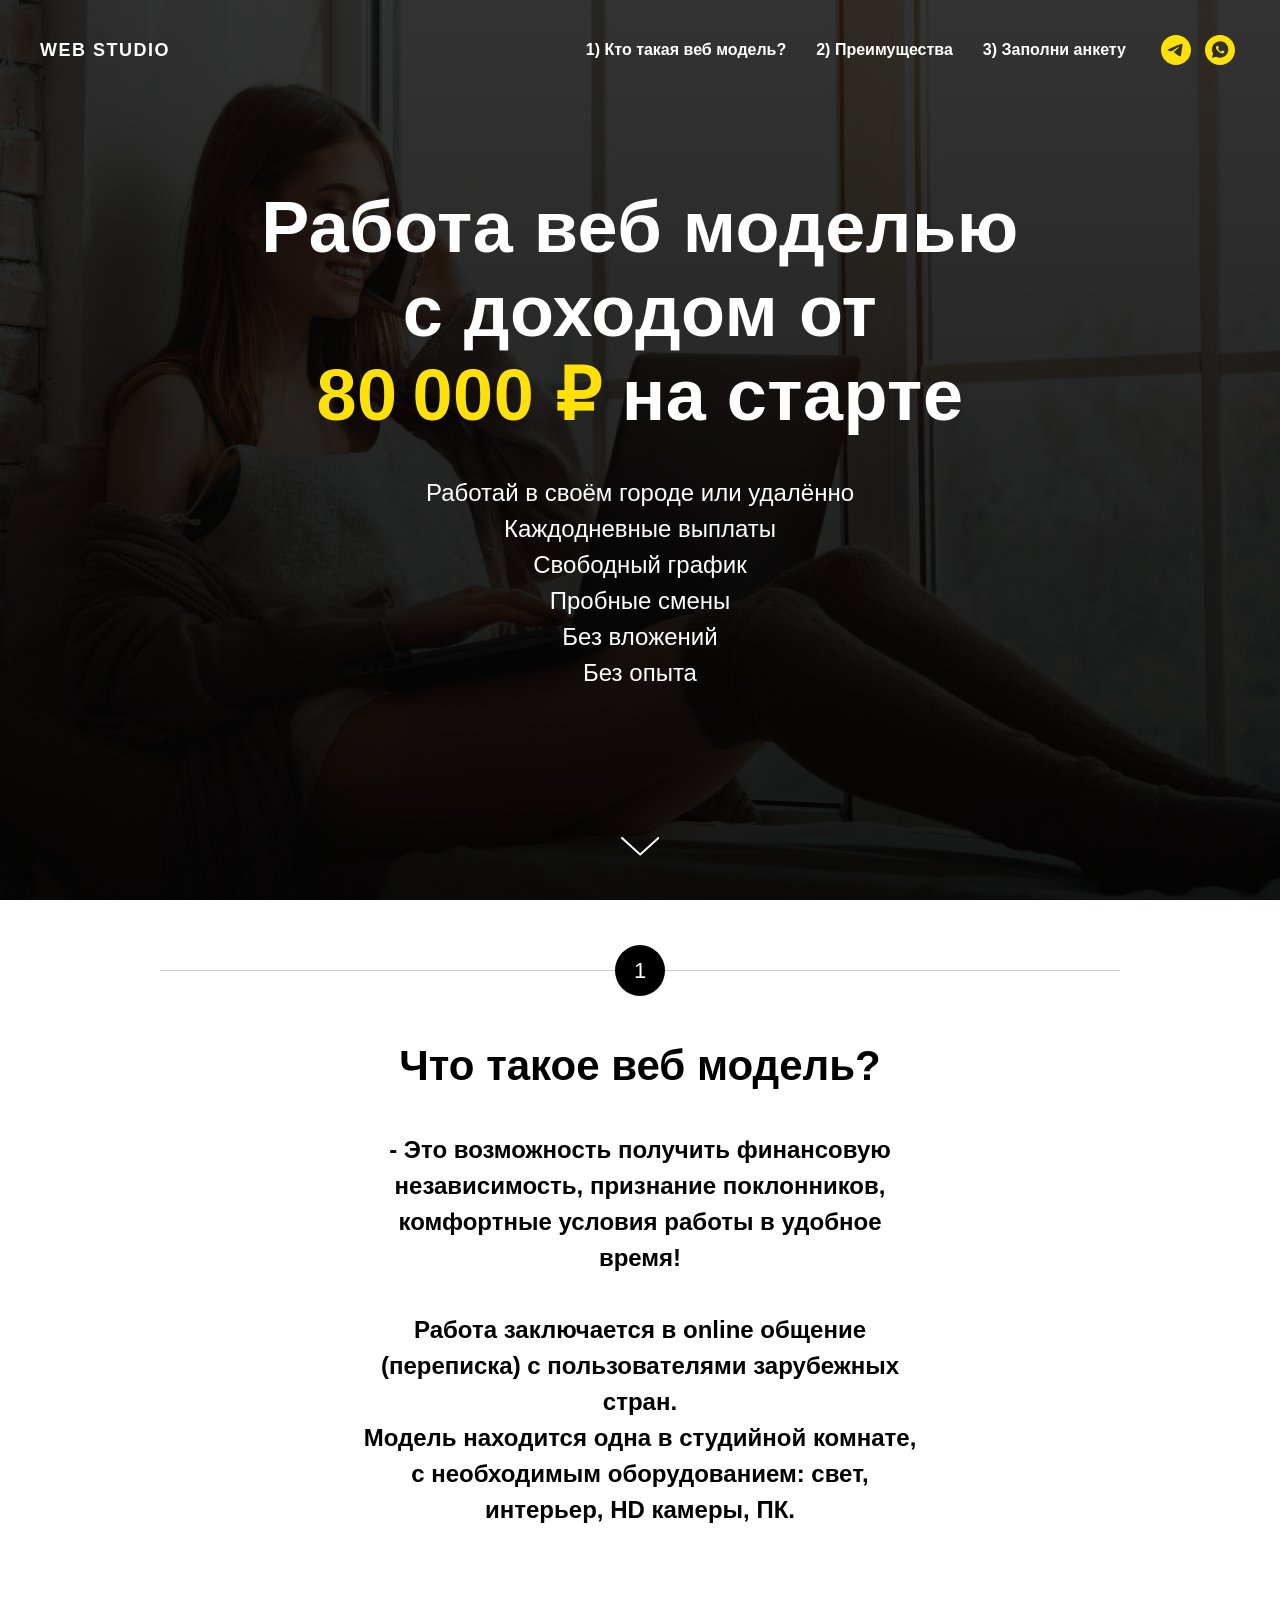
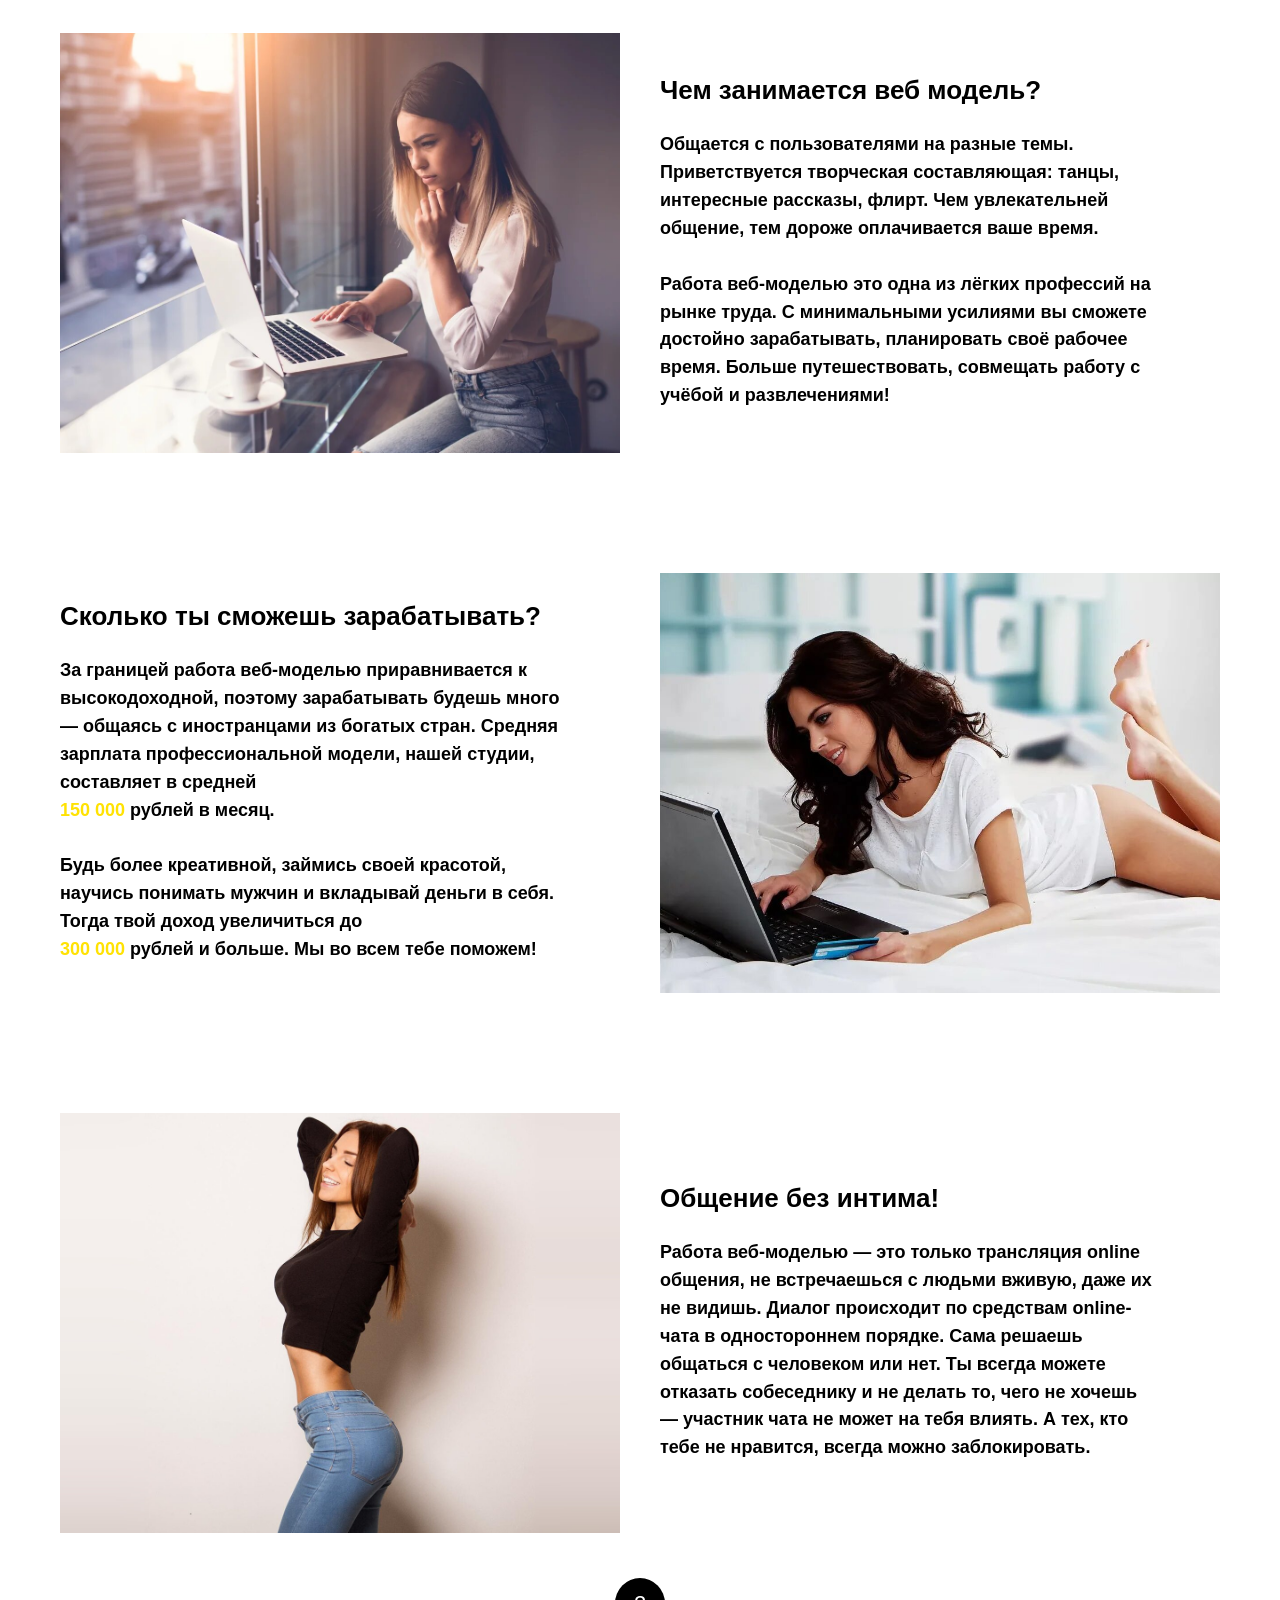
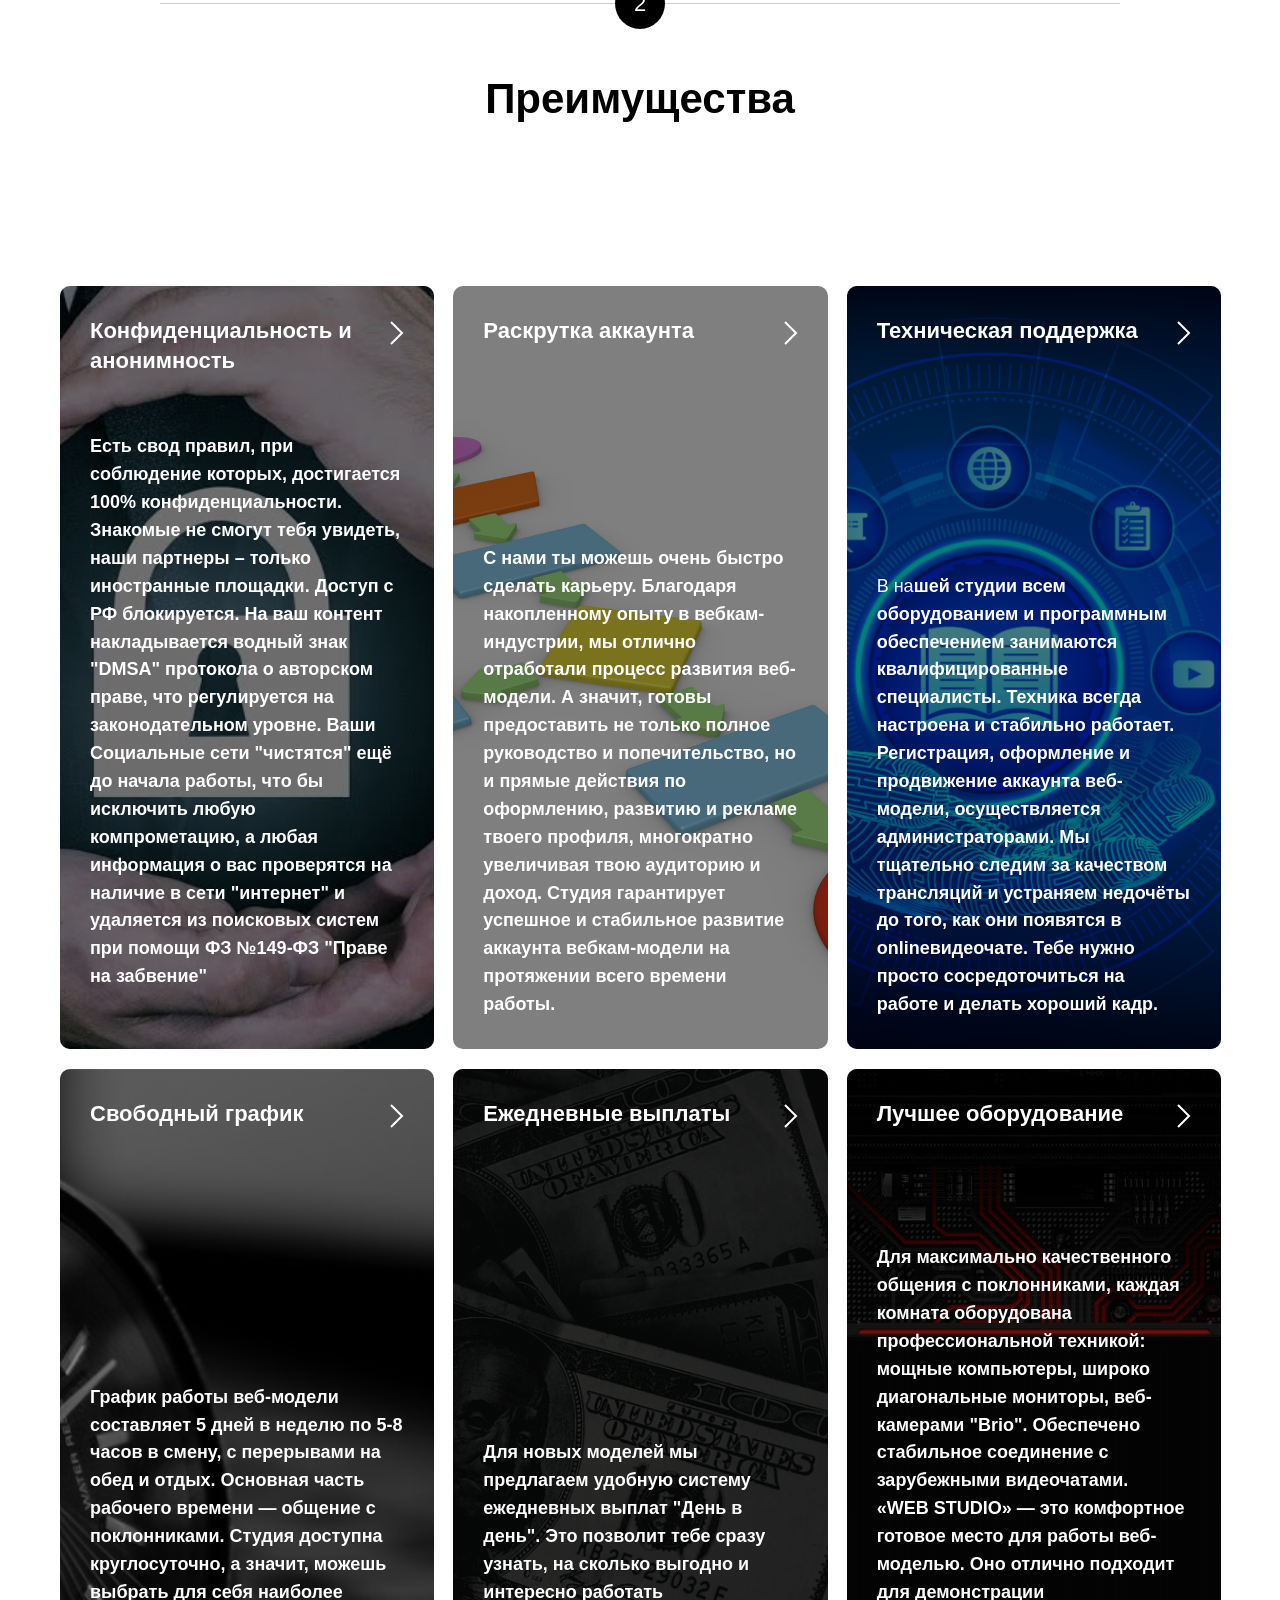
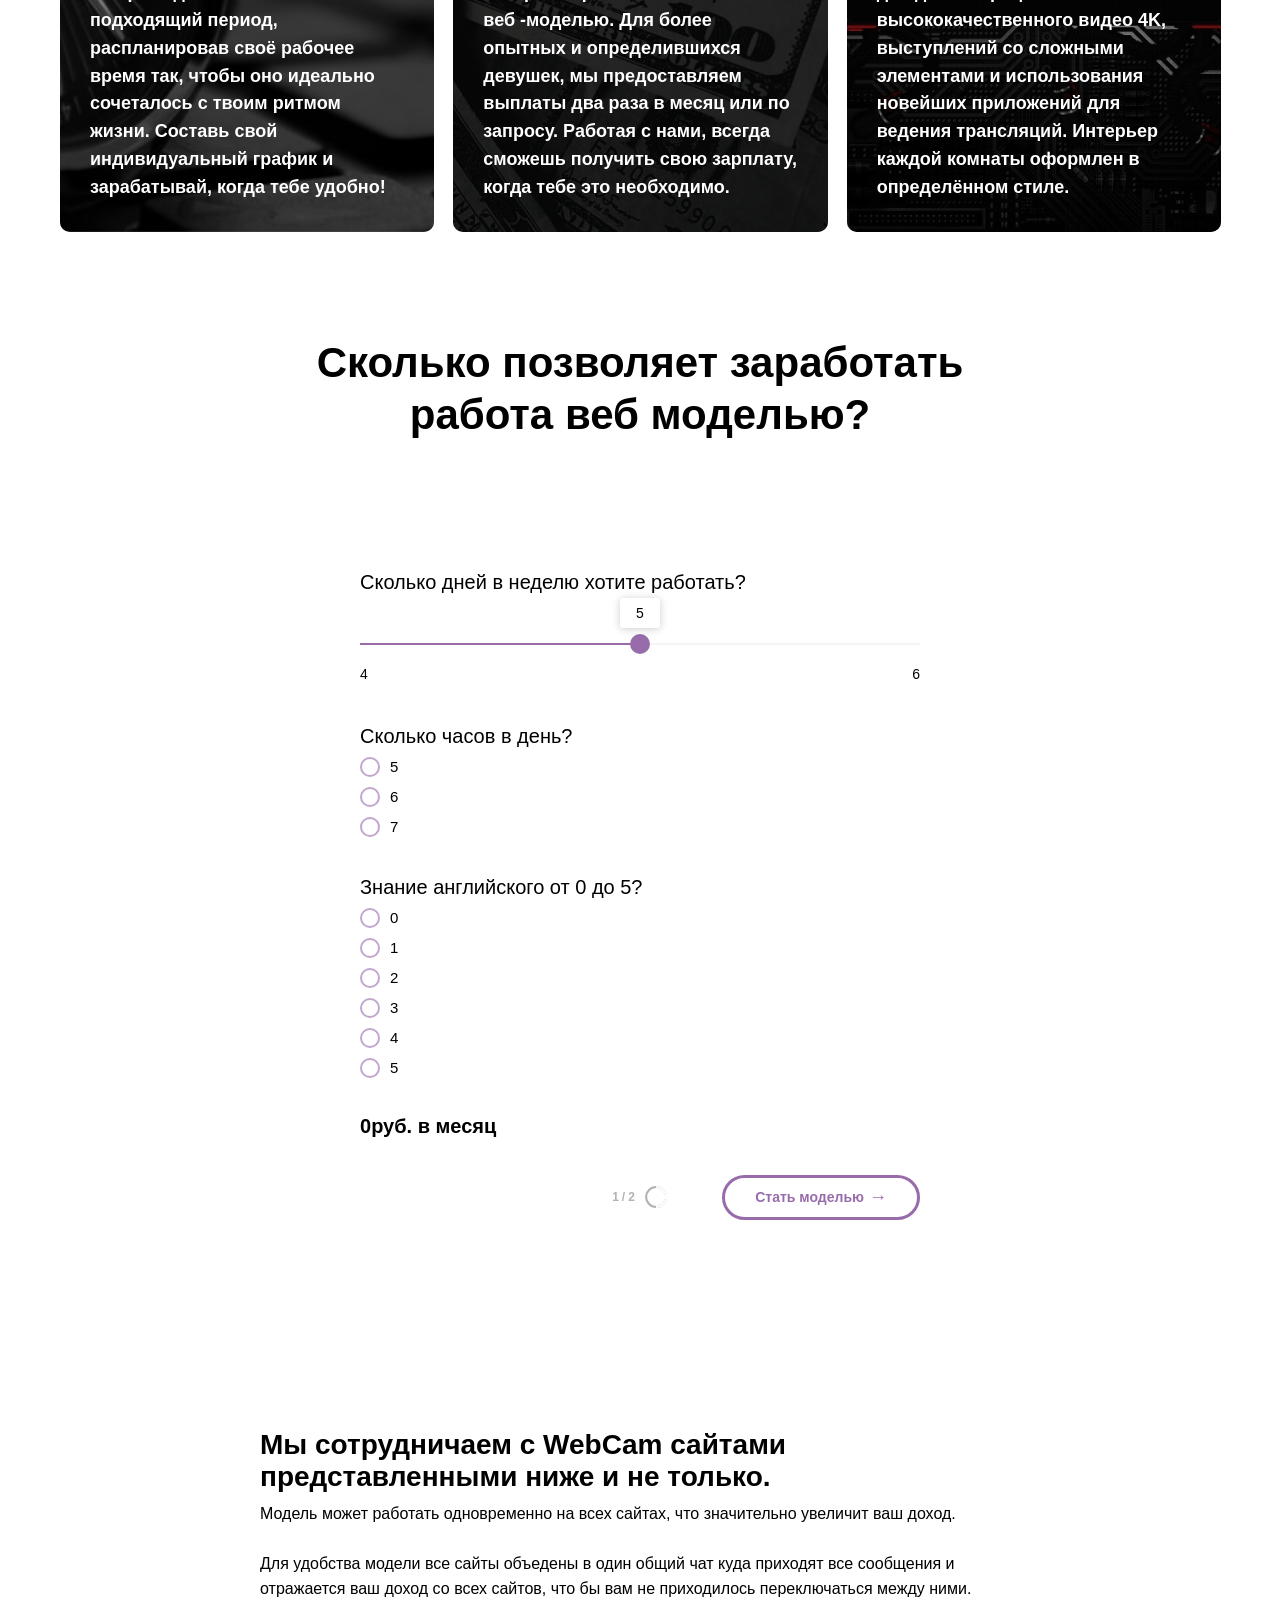
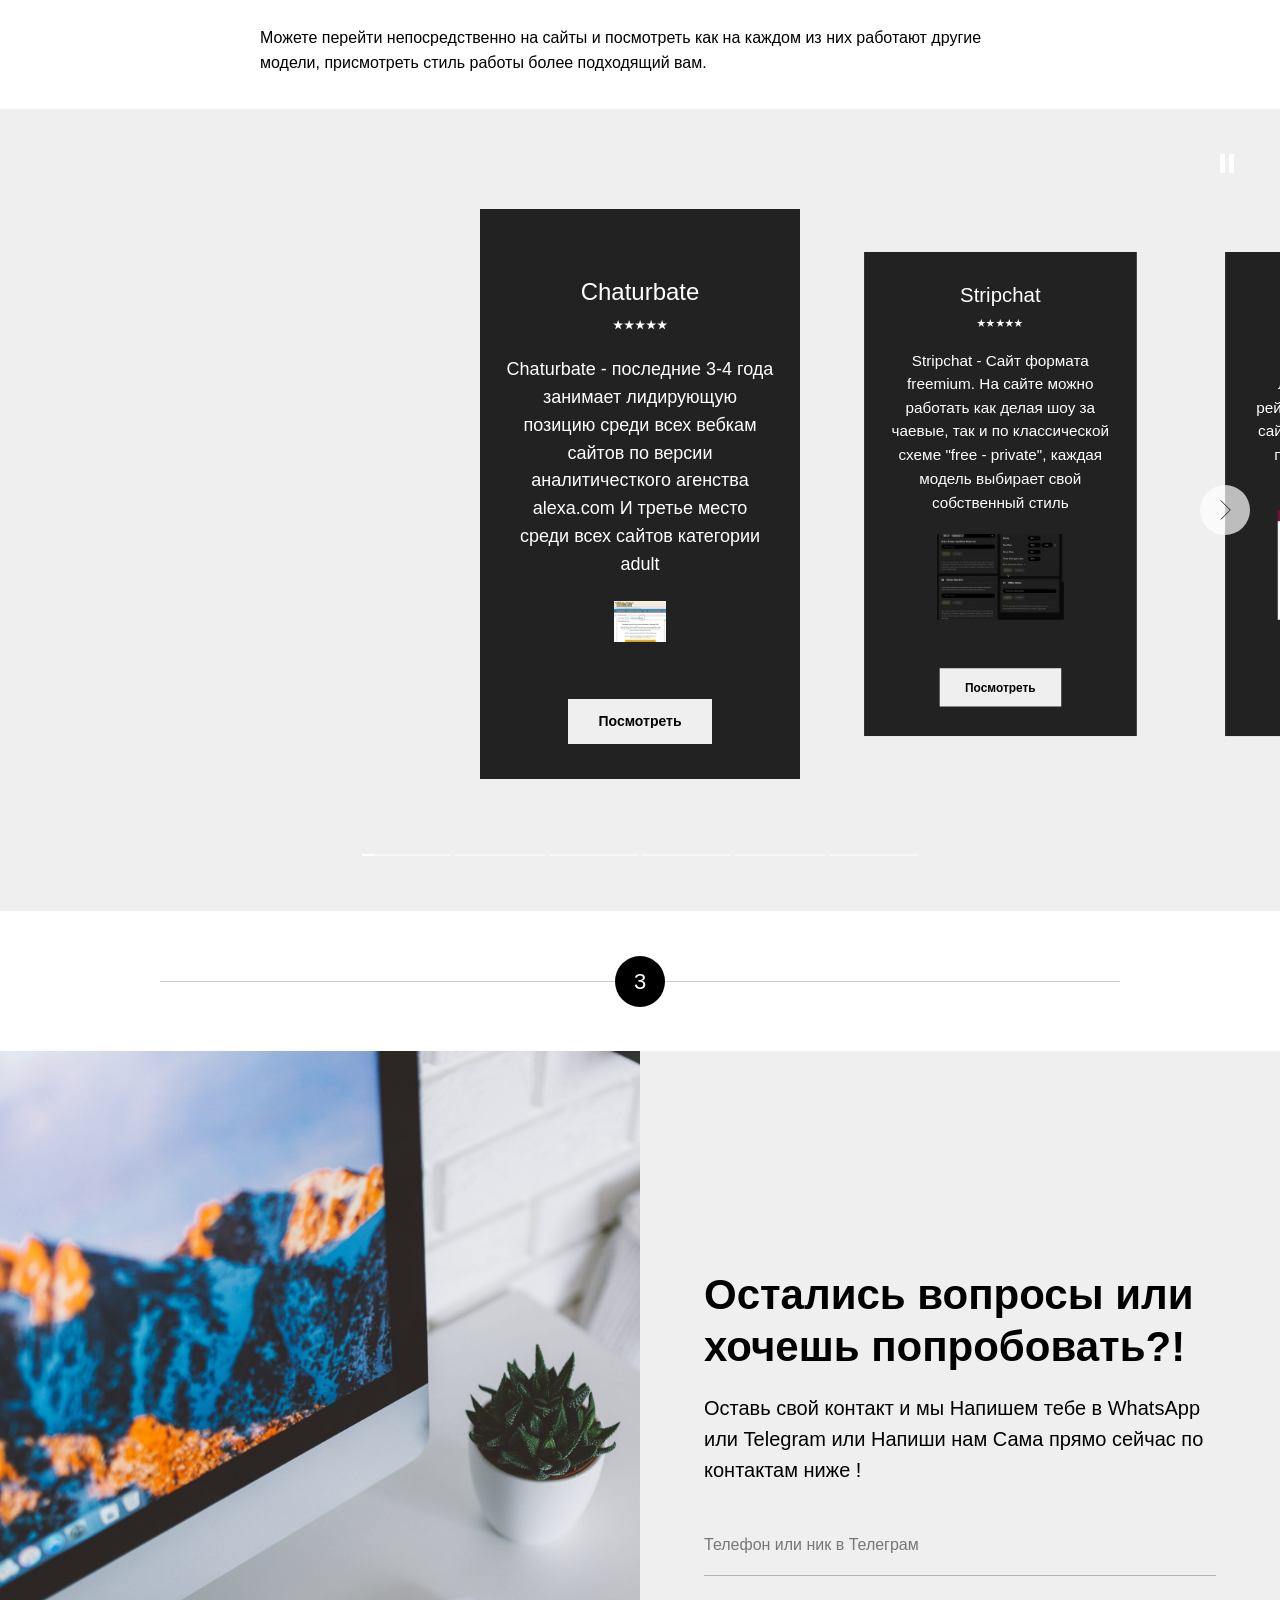
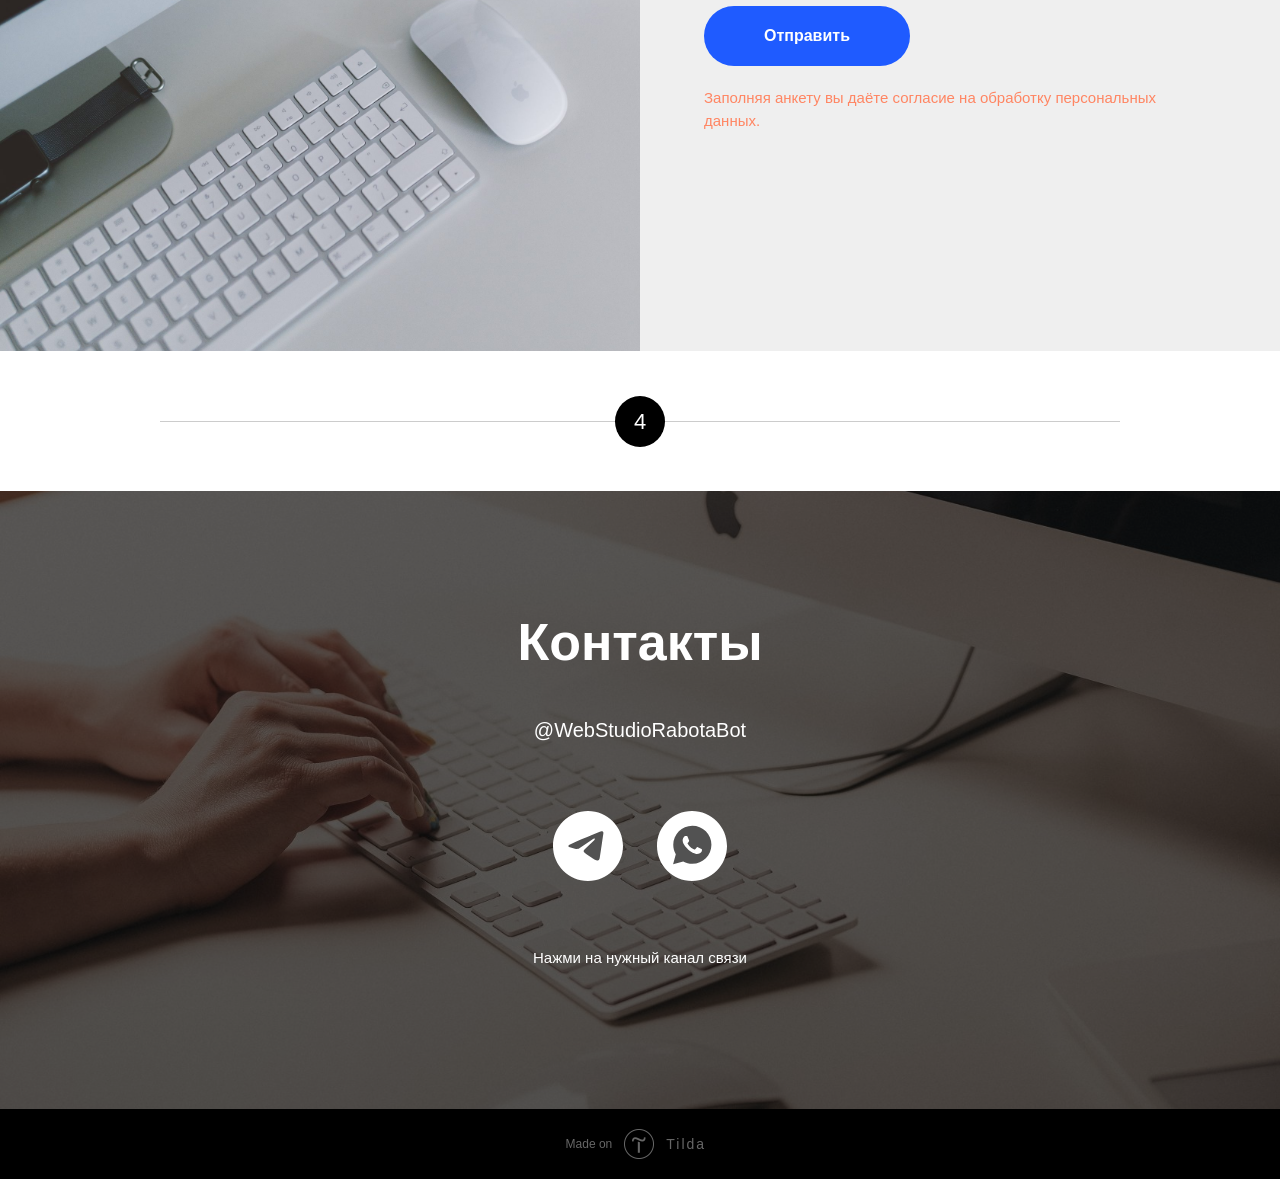
==== commit 2ab8ccad: "lang=ru; свой заголовок у work-webcam Co-Authored-By: Claude Opus 5.5 (1M context) <noreply@anthropi" ====
--- a/index.html
+++ b/index.html
@@ -1,4 +1,4 @@
-<!DOCTYPE html><html><head><meta charset="utf-8" /><meta http-equiv="Content-Type" content="text/html; charset=utf-8" /><meta name="viewport" content="width=device-width, initial-scale=1.0" /> <!--metatextblock--><title>WEB STUDIO — работа вебкам-моделью: студия или удалённо</title><meta name="description" content="Работай в своём городе или удалённо " /> <meta property="og:url" content="https://webcam-studios-top.pages.dev/" /><meta property="og:title" content="WEB STUDIO — работа вебкам-моделью: студия или удалённо" /><meta property="og:description" content="Работай в своём городе или удалённо " /><meta property="og:type" content="website" /><meta property="og:image" content="images/tild6662-6136-4638-b234-313431663464__-__resize__504x__women-long-hair-legs.jpg" /><link rel="canonical" href="https://webcam-studios-top.pages.dev/"><!--/metatextblock--><meta name="format-detection" content="telephone=no" /><meta http-equiv="x-dns-prefetch-control" content="on"><link rel="dns-prefetch" href="https://ws.tildacdn.com"><link rel="shortcut icon" href="images/tildafavicon.ico" type="image/x-icon" /><!-- Assets --><script src="https://neo.tildacdn.com/js/tilda-fallback-1.0.min.js" async charset="utf-8"></script><link rel="stylesheet" href="css/tilda-grid-3.0.min.css" type="text/css" media="all" onerror="this.loaderr='y';"/><link rel="stylesheet" href="css/tilda-blocks-page18543553.min.css?t=1719384577" type="text/css" media="all" onerror="this.loaderr='y';" /><link rel="stylesheet" href="css/tilda-animation-2.0.min.css" type="text/css" media="all" onerror="this.loaderr='y';" /><link rel="stylesheet" href="css/tilda-cover-1.0.min.css" type="text/css" media="all" onerror="this.loaderr='y';" /><link rel="stylesheet" href="css/tilda-cards-1.0.min.css" type="text/css" media="all" onerror="this.loaderr='y';" /><link rel="stylesheet" href="css/tilda-forms-1.0.min.css" type="text/css" media="all" onerror="this.loaderr='y';" /><link rel="stylesheet" href="css/tilda-slds-1.4.min.css" type="text/css" media="print" onload="this.media='all';" onerror="this.loaderr='y';" /><noscript><link rel="stylesheet" href="css/tilda-slds-1.4.min.css" type="text/css" media="all" /></noscript><link rel="stylesheet" href="css/fonts-tildasans.css" type="text/css" media="all" onerror="this.loaderr='y';" /><script nomodule src="js/tilda-polyfill-1.0.min.js" charset="utf-8"></script><script type="text/javascript">function t_onReady(func) {
+<!DOCTYPE html><html lang="ru"><head><meta charset="utf-8" /><meta http-equiv="Content-Type" content="text/html; charset=utf-8" /><meta name="viewport" content="width=device-width, initial-scale=1.0" /> <!--metatextblock--><title>WEB STUDIO — работа вебкам-моделью: студия или удалённо</title><meta name="description" content="Работай в своём городе или удалённо " /> <meta property="og:url" content="https://webcam-studios-top.pages.dev/" /><meta property="og:title" content="WEB STUDIO — работа вебкам-моделью: студия или удалённо" /><meta property="og:description" content="Работай в своём городе или удалённо " /><meta property="og:type" content="website" /><meta property="og:image" content="images/tild6662-6136-4638-b234-313431663464__-__resize__504x__women-long-hair-legs.jpg" /><link rel="canonical" href="https://webcam-studios-top.pages.dev/"><!--/metatextblock--><meta name="format-detection" content="telephone=no" /><meta http-equiv="x-dns-prefetch-control" content="on"><link rel="dns-prefetch" href="https://ws.tildacdn.com"><link rel="shortcut icon" href="images/tildafavicon.ico" type="image/x-icon" /><!-- Assets --><script src="https://neo.tildacdn.com/js/tilda-fallback-1.0.min.js" async charset="utf-8"></script><link rel="stylesheet" href="css/tilda-grid-3.0.min.css" type="text/css" media="all" onerror="this.loaderr='y';"/><link rel="stylesheet" href="css/tilda-blocks-page18543553.min.css?t=1719384577" type="text/css" media="all" onerror="this.loaderr='y';" /><link rel="stylesheet" href="css/tilda-animation-2.0.min.css" type="text/css" media="all" onerror="this.loaderr='y';" /><link rel="stylesheet" href="css/tilda-cover-1.0.min.css" type="text/css" media="all" onerror="this.loaderr='y';" /><link rel="stylesheet" href="css/tilda-cards-1.0.min.css" type="text/css" media="all" onerror="this.loaderr='y';" /><link rel="stylesheet" href="css/tilda-forms-1.0.min.css" type="text/css" media="all" onerror="this.loaderr='y';" /><link rel="stylesheet" href="css/tilda-slds-1.4.min.css" type="text/css" media="print" onload="this.media='all';" onerror="this.loaderr='y';" /><noscript><link rel="stylesheet" href="css/tilda-slds-1.4.min.css" type="text/css" media="all" /></noscript><link rel="stylesheet" href="css/fonts-tildasans.css" type="text/css" media="all" onerror="this.loaderr='y';" /><script nomodule src="js/tilda-polyfill-1.0.min.js" charset="utf-8"></script><script type="text/javascript">function t_onReady(func) {
 if (document.readyState != 'loading') {
 func();
 } else {
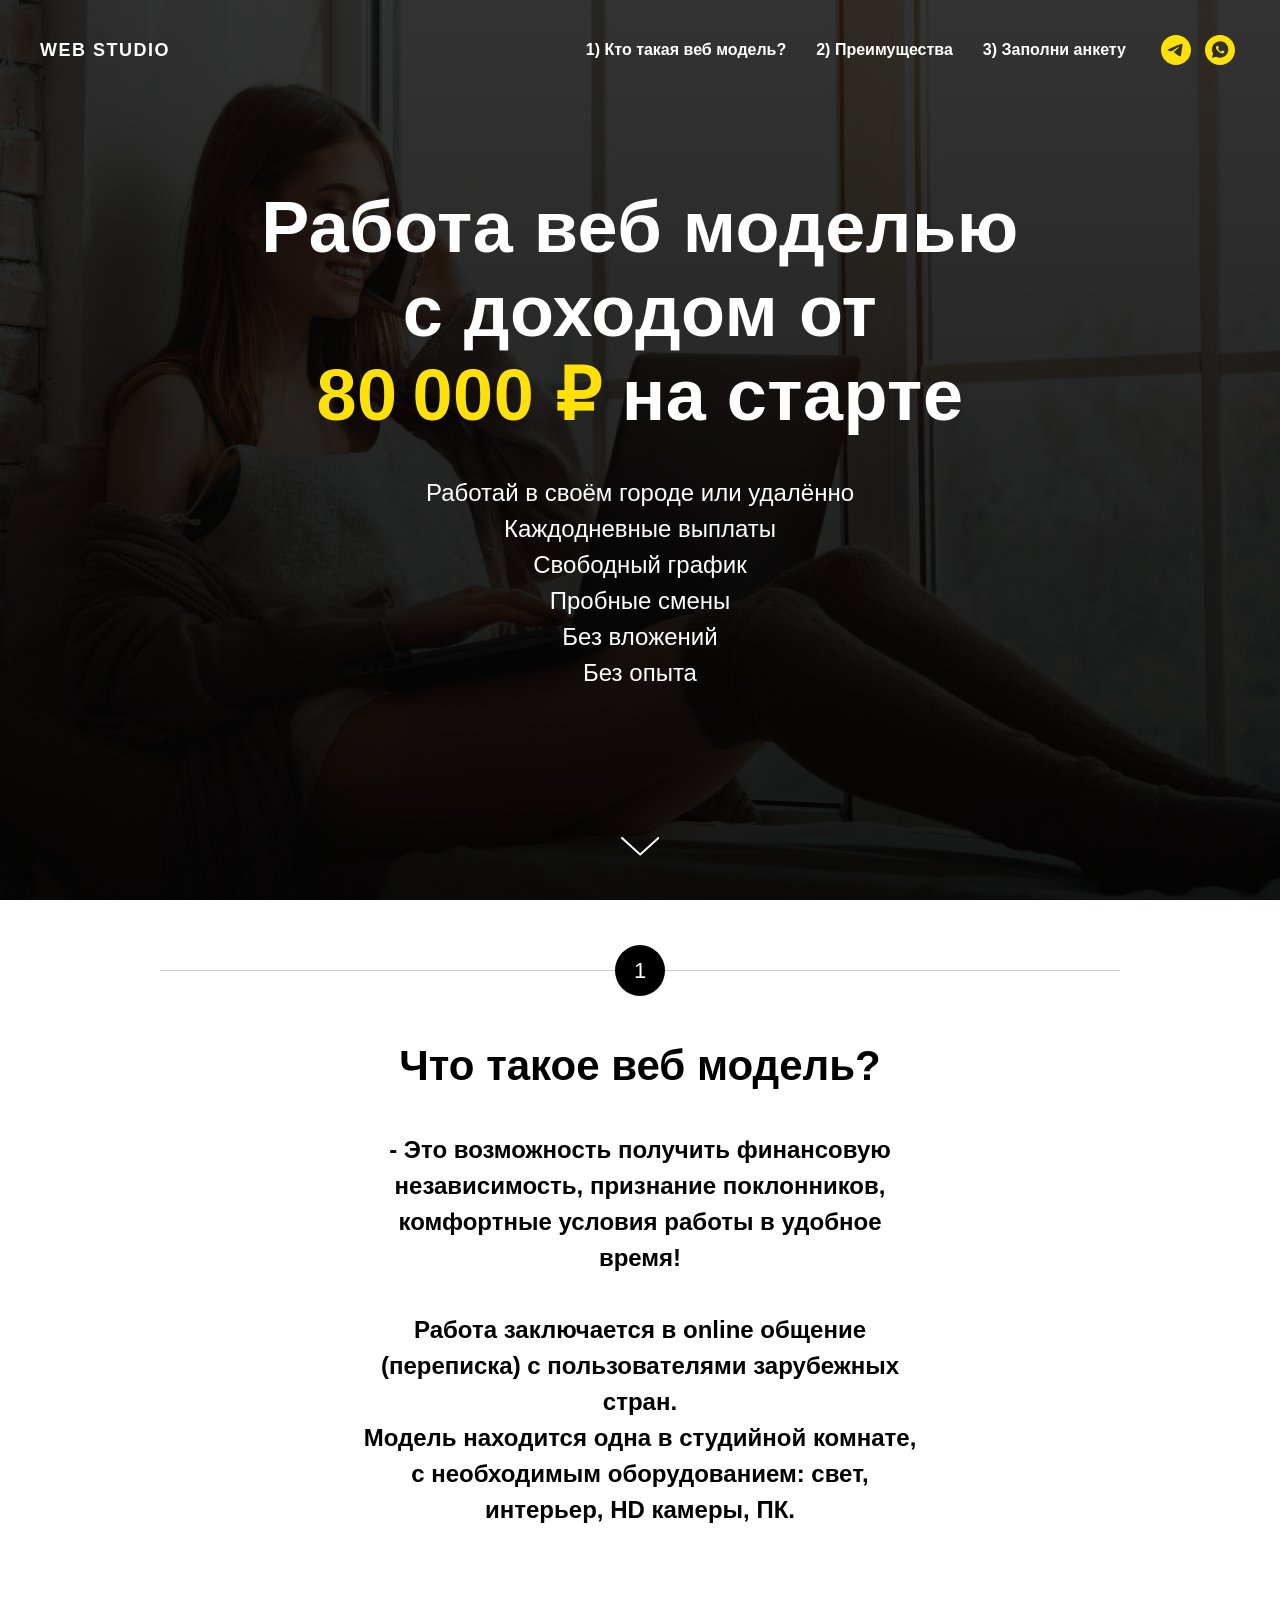
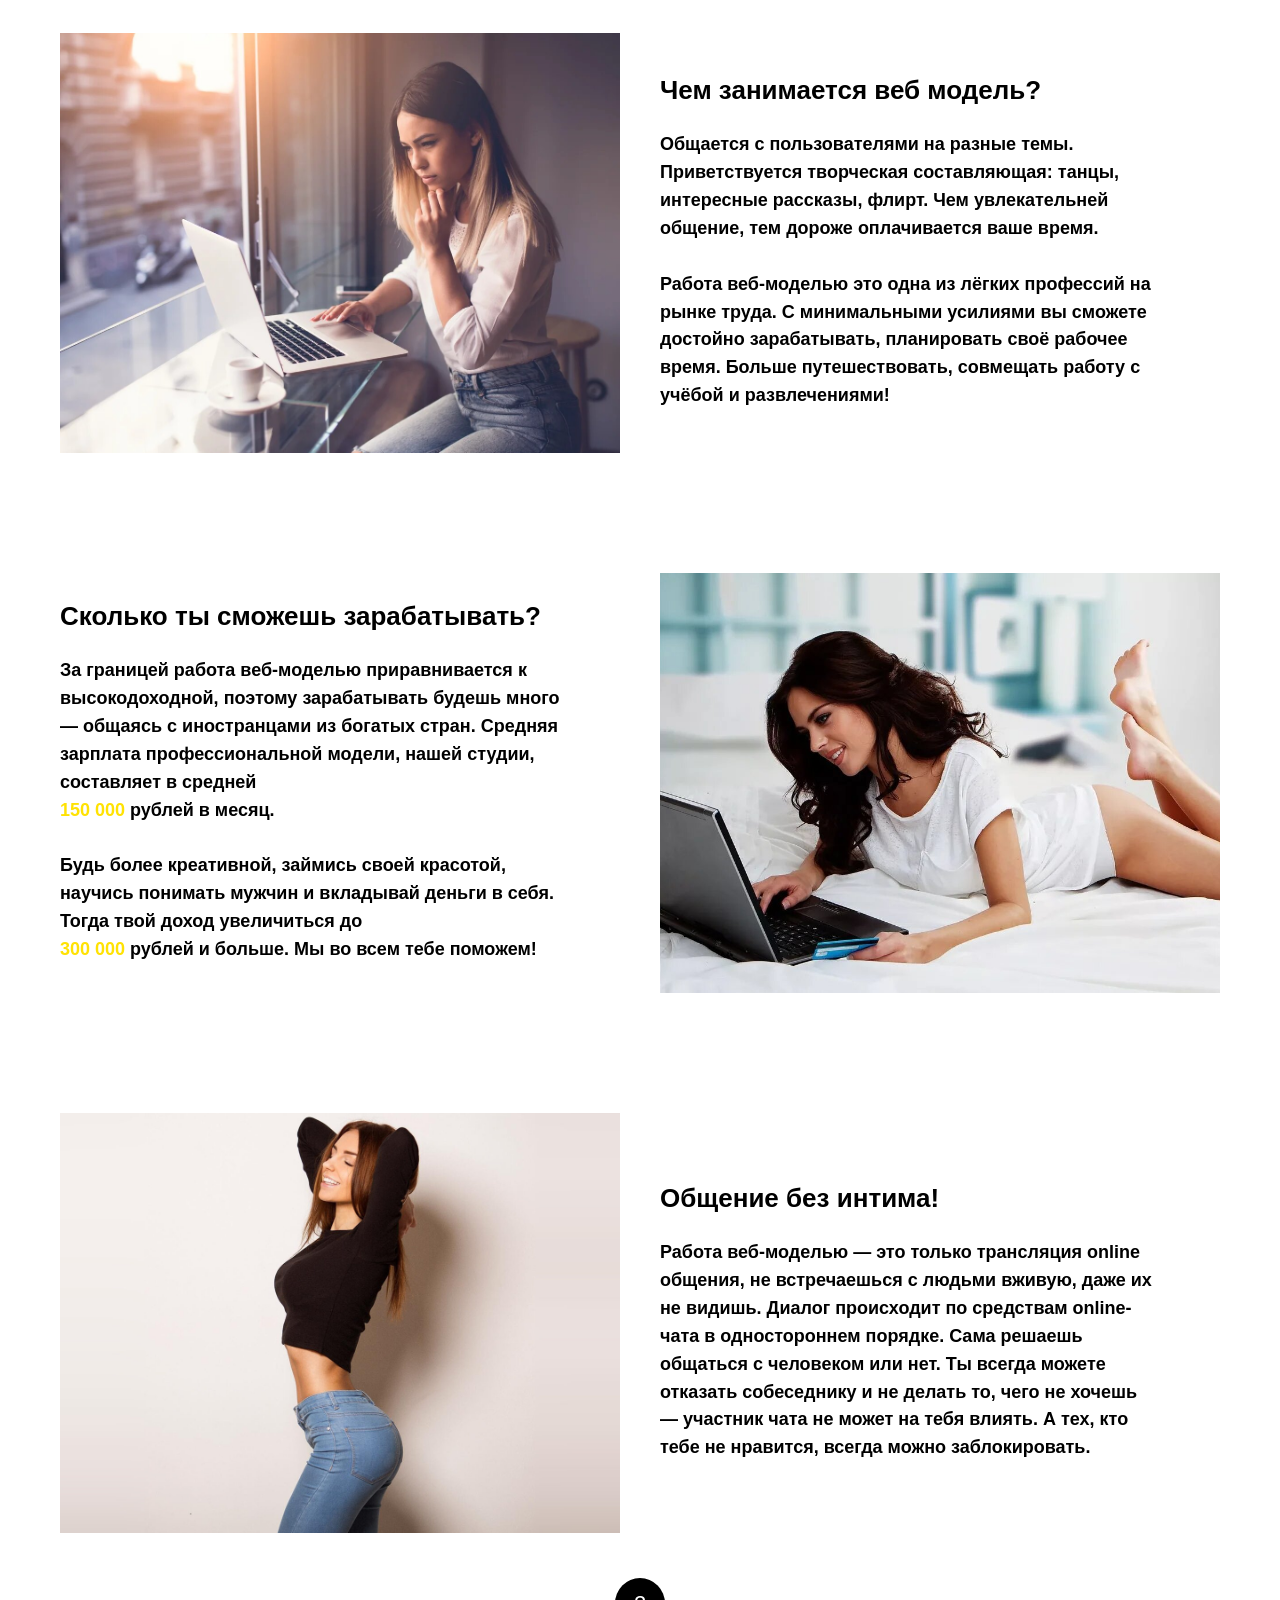
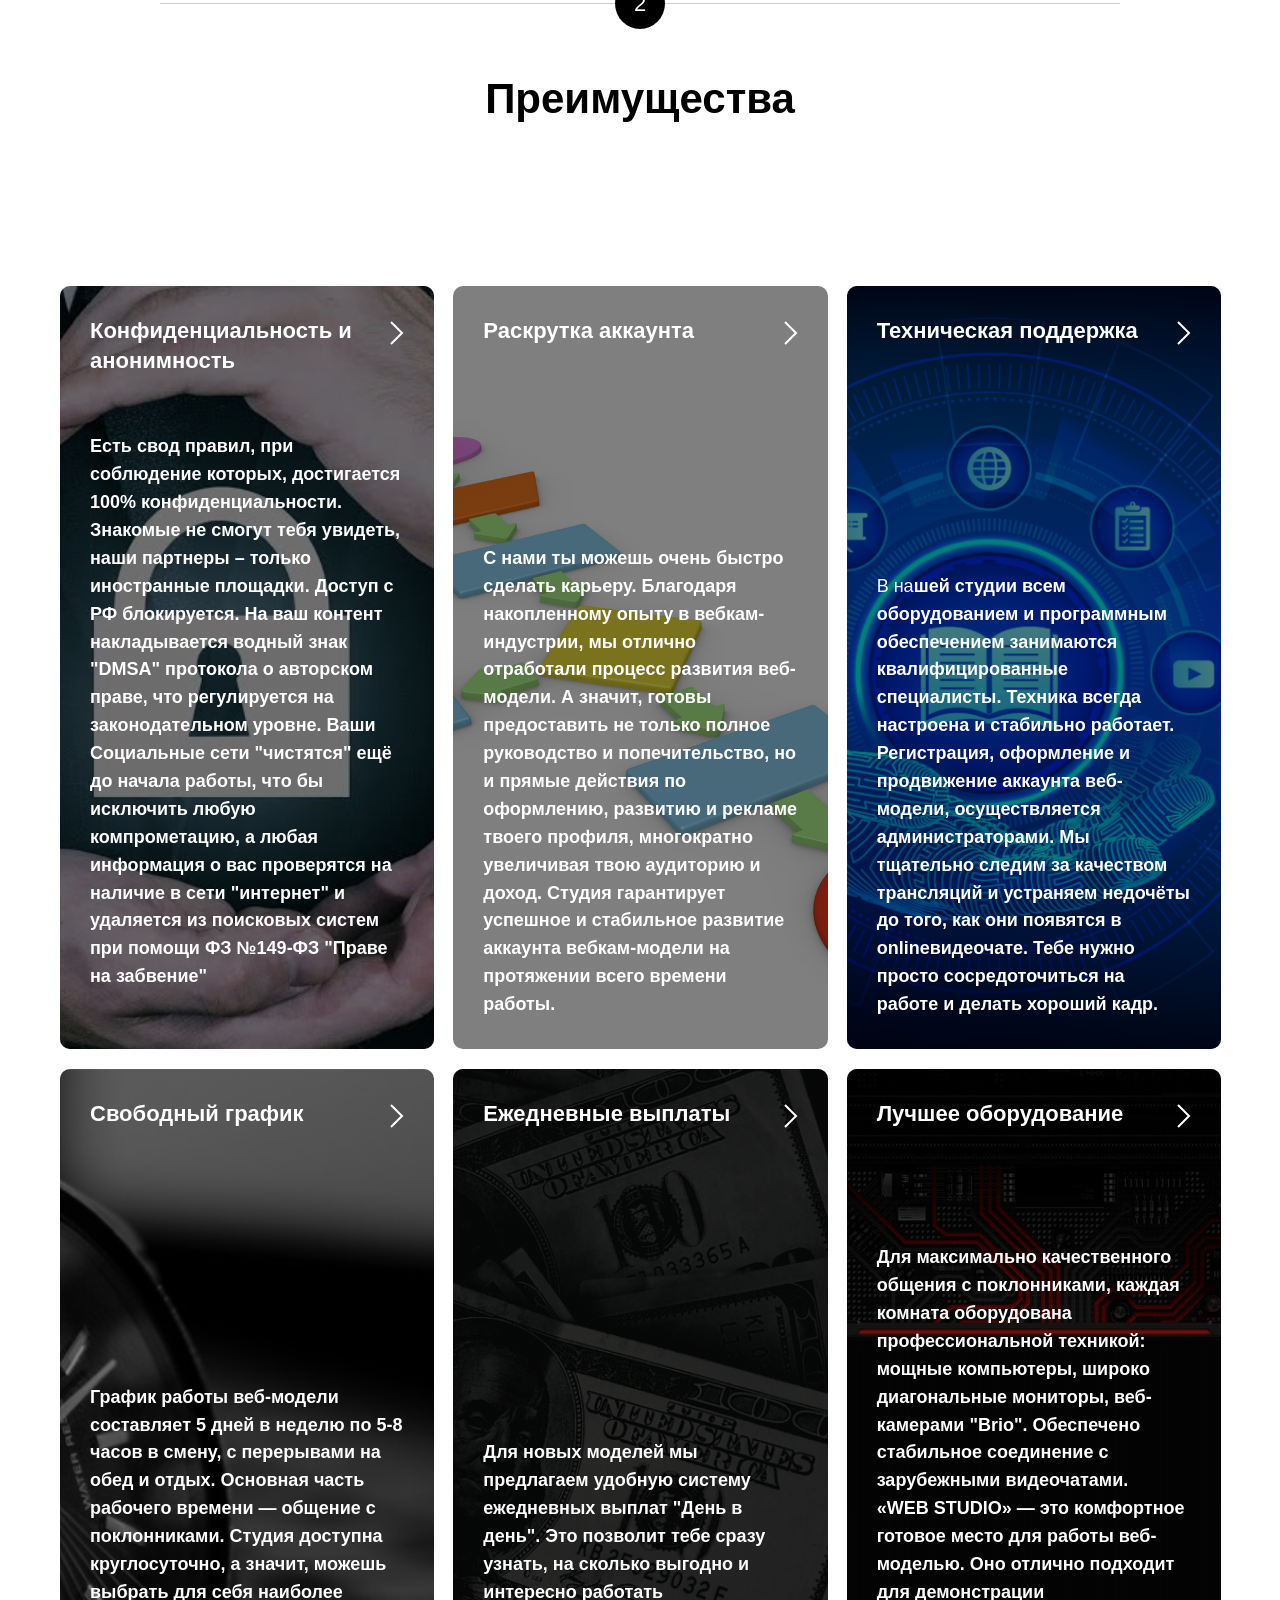
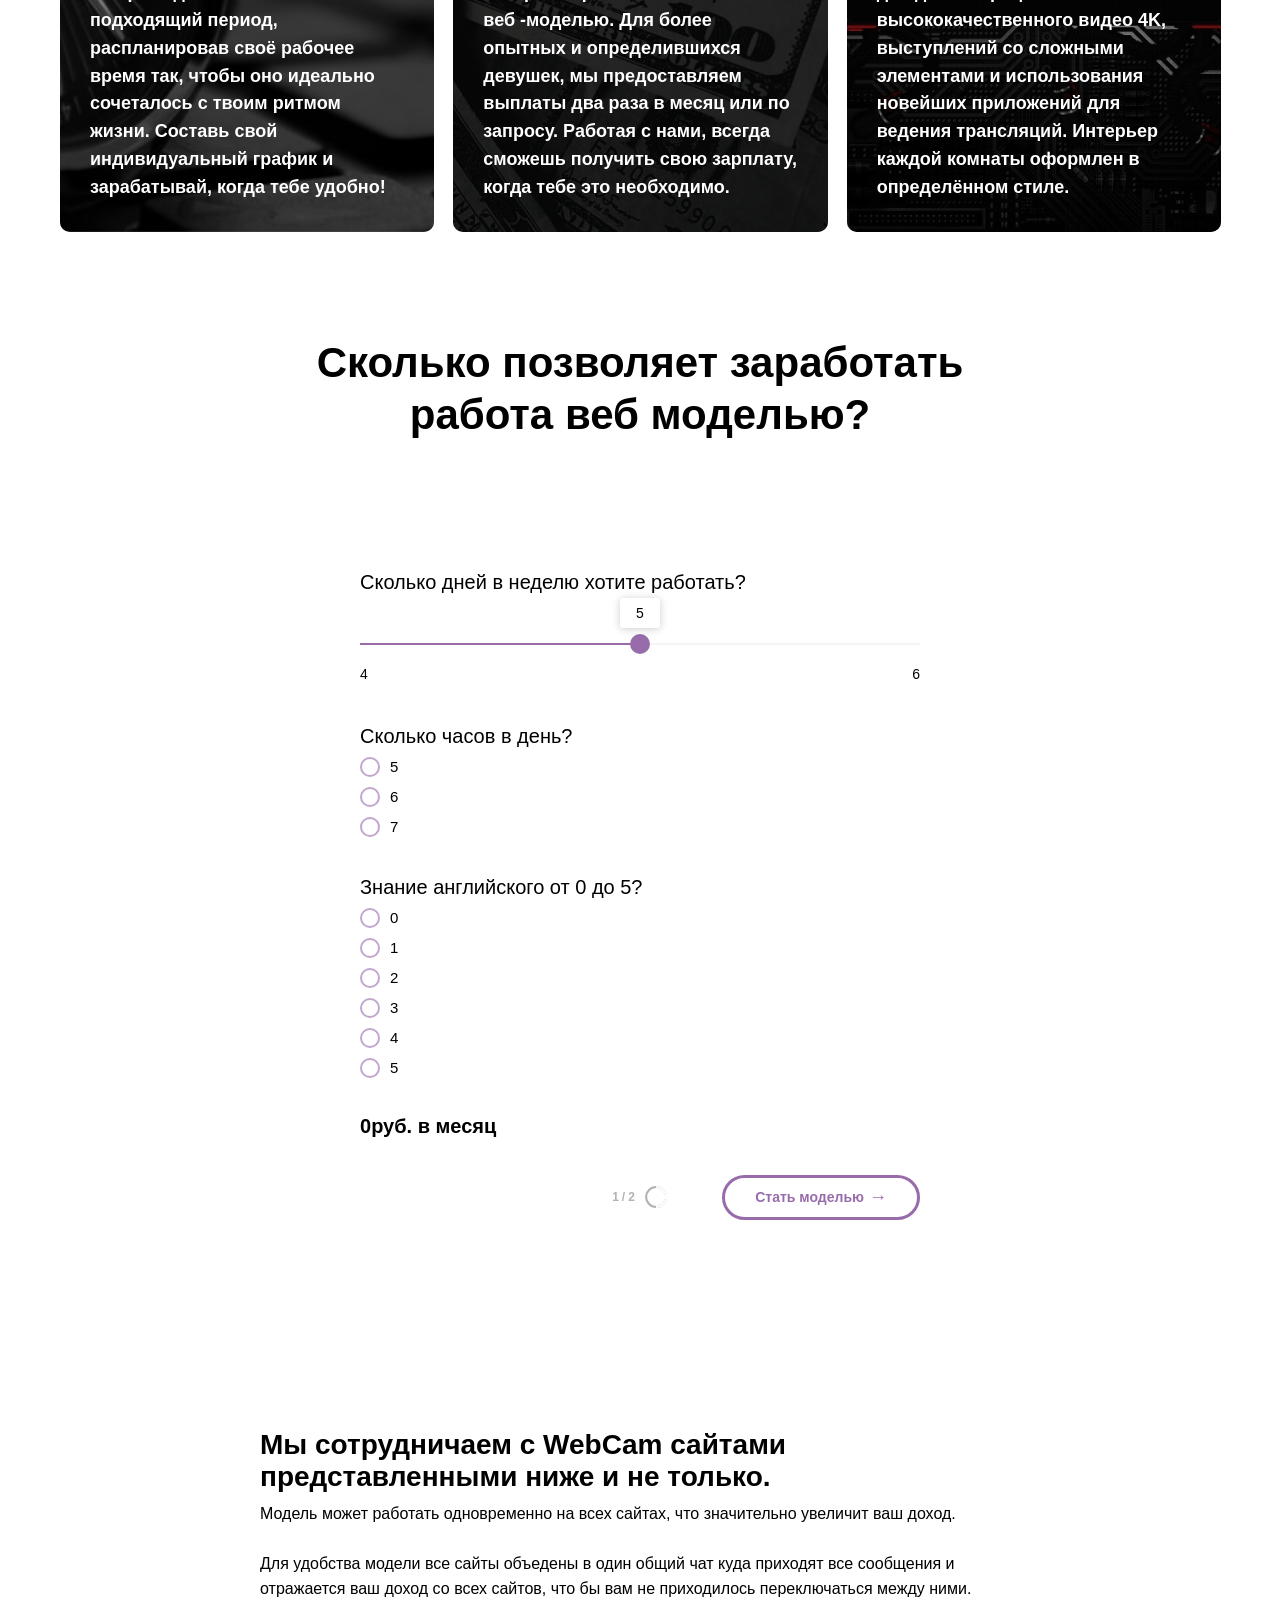
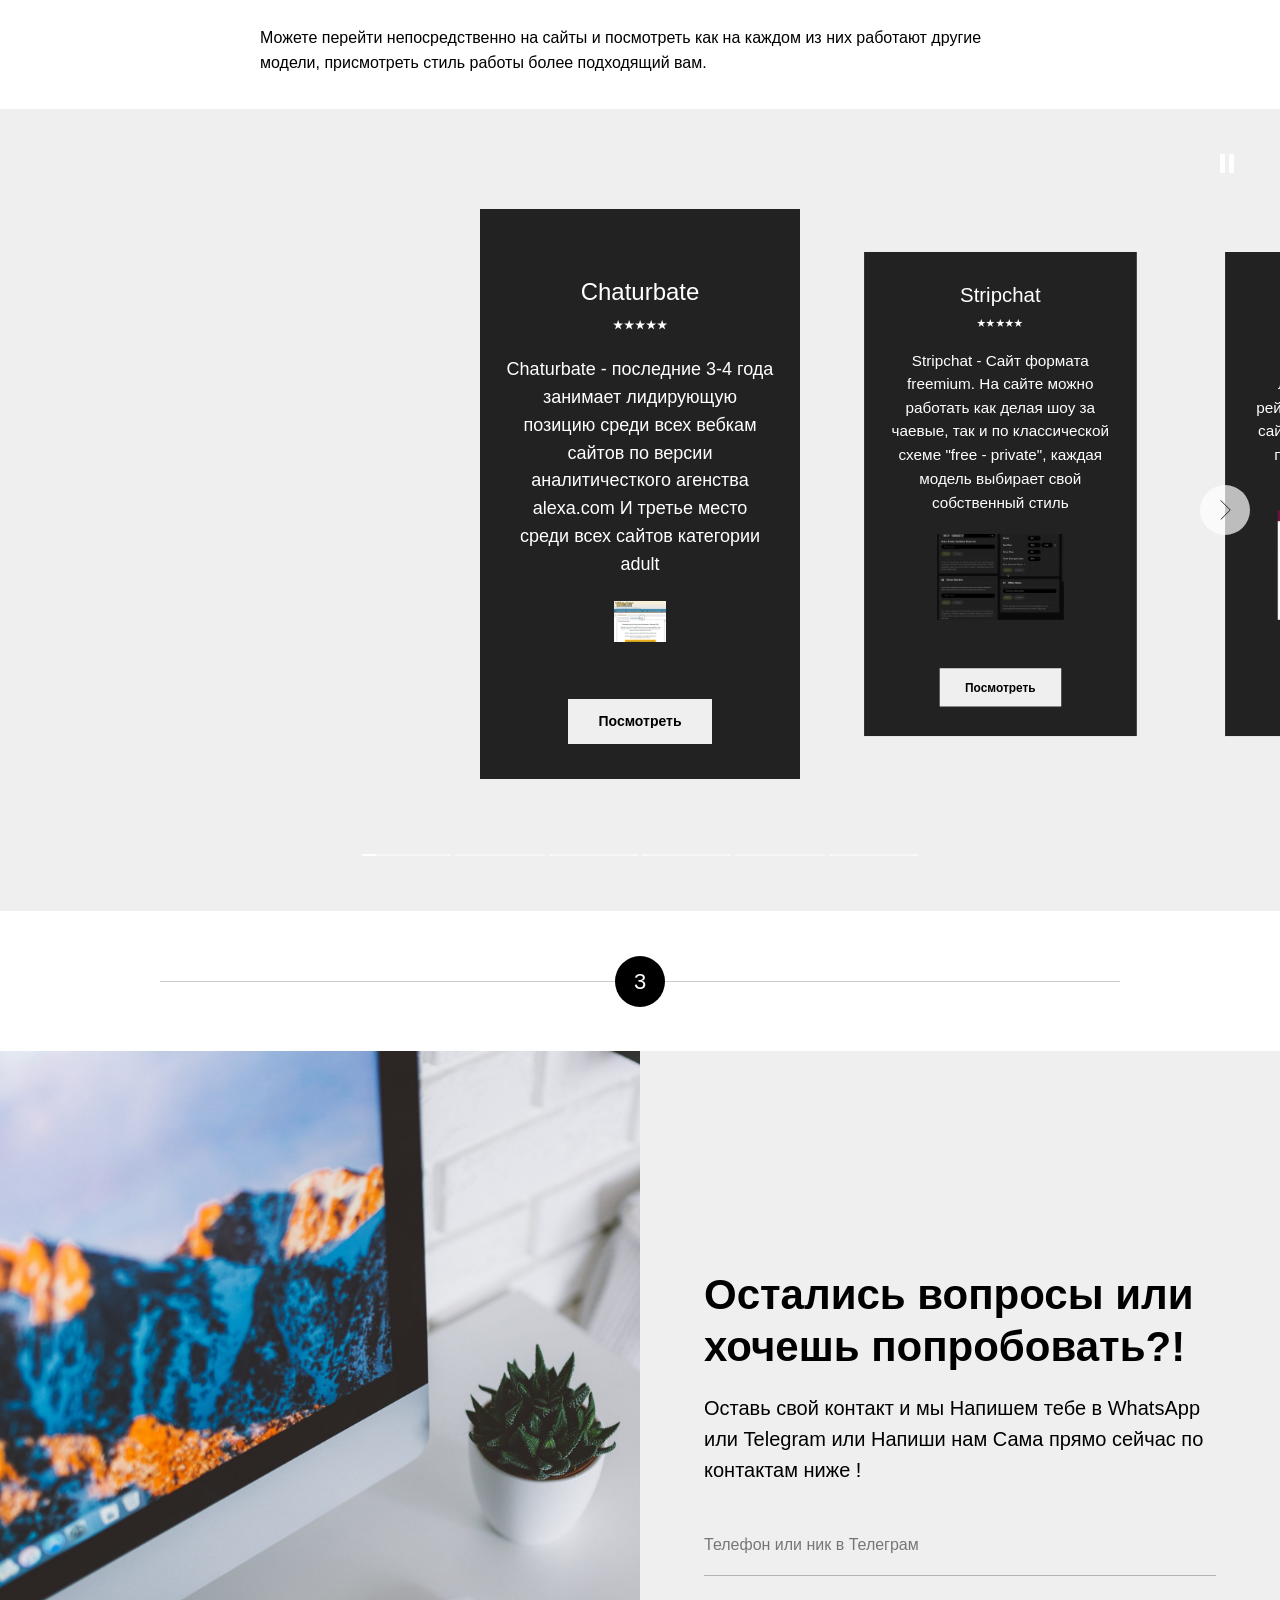
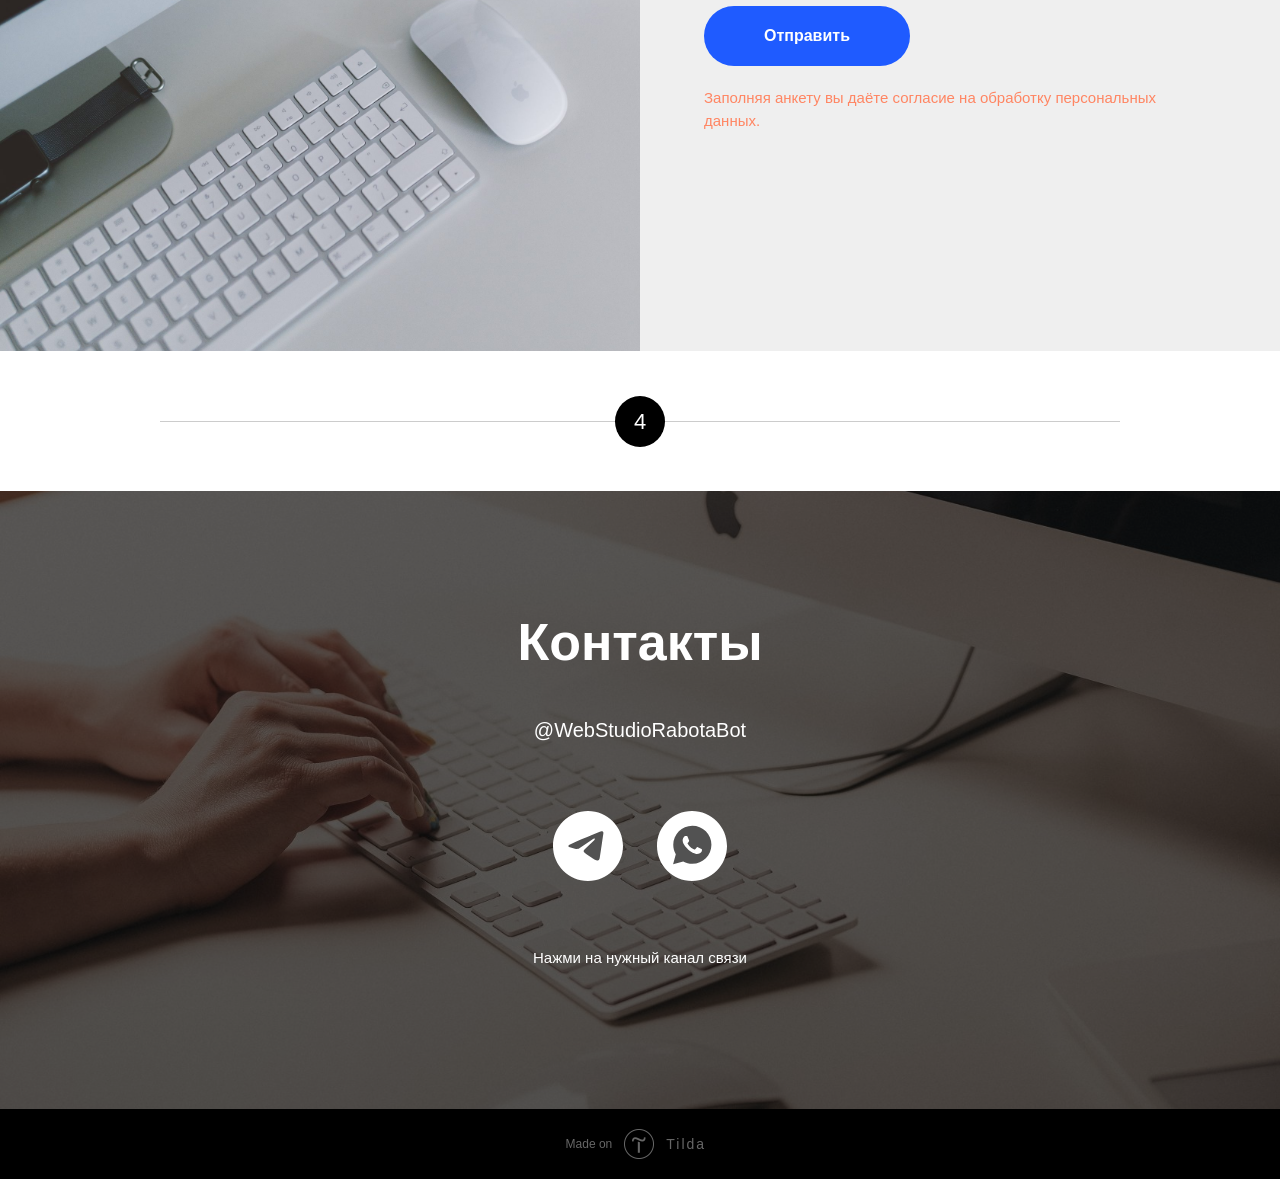
==== commit 31c9cf30: "Техбаза: свой description, H1 из главного заголовка Co-Authored-By: Claude Opus 5.5 (1M context) <no" ====
--- a/index.html
+++ b/index.html
@@ -1,4 +1,4 @@
-<!DOCTYPE html><html lang="ru"><head><meta charset="utf-8" /><meta http-equiv="Content-Type" content="text/html; charset=utf-8" /><meta name="viewport" content="width=device-width, initial-scale=1.0" /> <!--metatextblock--><title>WEB STUDIO — работа вебкам-моделью: студия или удалённо</title><meta name="description" content="Работай в своём городе или удалённо " /> <meta property="og:url" content="https://webcam-studios-top.pages.dev/" /><meta property="og:title" content="WEB STUDIO — работа вебкам-моделью: студия или удалённо" /><meta property="og:description" content="Работай в своём городе или удалённо " /><meta property="og:type" content="website" /><meta property="og:image" content="images/tild6662-6136-4638-b234-313431663464__-__resize__504x__women-long-hair-legs.jpg" /><link rel="canonical" href="https://webcam-studios-top.pages.dev/"><!--/metatextblock--><meta name="format-detection" content="telephone=no" /><meta http-equiv="x-dns-prefetch-control" content="on"><link rel="dns-prefetch" href="https://ws.tildacdn.com"><link rel="shortcut icon" href="images/tildafavicon.ico" type="image/x-icon" /><!-- Assets --><script src="https://neo.tildacdn.com/js/tilda-fallback-1.0.min.js" async charset="utf-8"></script><link rel="stylesheet" href="css/tilda-grid-3.0.min.css" type="text/css" media="all" onerror="this.loaderr='y';"/><link rel="stylesheet" href="css/tilda-blocks-page18543553.min.css?t=1719384577" type="text/css" media="all" onerror="this.loaderr='y';" /><link rel="stylesheet" href="css/tilda-animation-2.0.min.css" type="text/css" media="all" onerror="this.loaderr='y';" /><link rel="stylesheet" href="css/tilda-cover-1.0.min.css" type="text/css" media="all" onerror="this.loaderr='y';" /><link rel="stylesheet" href="css/tilda-cards-1.0.min.css" type="text/css" media="all" onerror="this.loaderr='y';" /><link rel="stylesheet" href="css/tilda-forms-1.0.min.css" type="text/css" media="all" onerror="this.loaderr='y';" /><link rel="stylesheet" href="css/tilda-slds-1.4.min.css" type="text/css" media="print" onload="this.media='all';" onerror="this.loaderr='y';" /><noscript><link rel="stylesheet" href="css/tilda-slds-1.4.min.css" type="text/css" media="all" /></noscript><link rel="stylesheet" href="css/fonts-tildasans.css" type="text/css" media="all" onerror="this.loaderr='y';" /><script nomodule src="js/tilda-polyfill-1.0.min.js" charset="utf-8"></script><script type="text/javascript">function t_onReady(func) {
+<!DOCTYPE html><html lang="ru"><head><meta charset="utf-8" /><meta http-equiv="Content-Type" content="text/html; charset=utf-8" /><meta name="viewport" content="width=device-width, initial-scale=1.0" /> <!--metatextblock--><title>WEB STUDIO — работа вебкам-моделью: студия или удалённо</title><meta name="description" content="WEB STUDIO — работа веб-моделью в студии или удалённо, доход от 80 000 ₽ на старте, обучение бесплатно. Заявка — в Telegram за минуту." /> <meta property="og:url" content="https://webcam-studios-top.pages.dev/" /><meta property="og:title" content="WEB STUDIO — работа вебкам-моделью: студия или удалённо" /><meta property="og:description" content="WEB STUDIO — работа веб-моделью в студии или удалённо, доход от 80 000 ₽ на старте, обучение бесплатно. Заявка — в Telegram за минуту." /><meta property="og:type" content="website" /><meta property="og:image" content="images/tild6662-6136-4638-b234-313431663464__-__resize__504x__women-long-hair-legs.jpg" /><link rel="canonical" href="https://webcam-studios-top.pages.dev/"><!--/metatextblock--><meta name="format-detection" content="telephone=no" /><meta http-equiv="x-dns-prefetch-control" content="on"><link rel="dns-prefetch" href="https://ws.tildacdn.com"><link rel="shortcut icon" href="images/tildafavicon.ico" type="image/x-icon" /><!-- Assets --><script src="https://neo.tildacdn.com/js/tilda-fallback-1.0.min.js" async charset="utf-8"></script><link rel="stylesheet" href="css/tilda-grid-3.0.min.css" type="text/css" media="all" onerror="this.loaderr='y';"/><link rel="stylesheet" href="css/tilda-blocks-page18543553.min.css?t=1719384577" type="text/css" media="all" onerror="this.loaderr='y';" /><link rel="stylesheet" href="css/tilda-animation-2.0.min.css" type="text/css" media="all" onerror="this.loaderr='y';" /><link rel="stylesheet" href="css/tilda-cover-1.0.min.css" type="text/css" media="all" onerror="this.loaderr='y';" /><link rel="stylesheet" href="css/tilda-cards-1.0.min.css" type="text/css" media="all" onerror="this.loaderr='y';" /><link rel="stylesheet" href="css/tilda-forms-1.0.min.css" type="text/css" media="all" onerror="this.loaderr='y';" /><link rel="stylesheet" href="css/tilda-slds-1.4.min.css" type="text/css" media="print" onload="this.media='all';" onerror="this.loaderr='y';" /><noscript><link rel="stylesheet" href="css/tilda-slds-1.4.min.css" type="text/css" media="all" /></noscript><link rel="stylesheet" href="css/fonts-tildasans.css" type="text/css" media="all" onerror="this.loaderr='y';" /><script nomodule src="js/tilda-polyfill-1.0.min.js" charset="utf-8"></script><script type="text/javascript">function t_onReady(func) {
 if (document.readyState != 'loading') {
 func();
 } else {
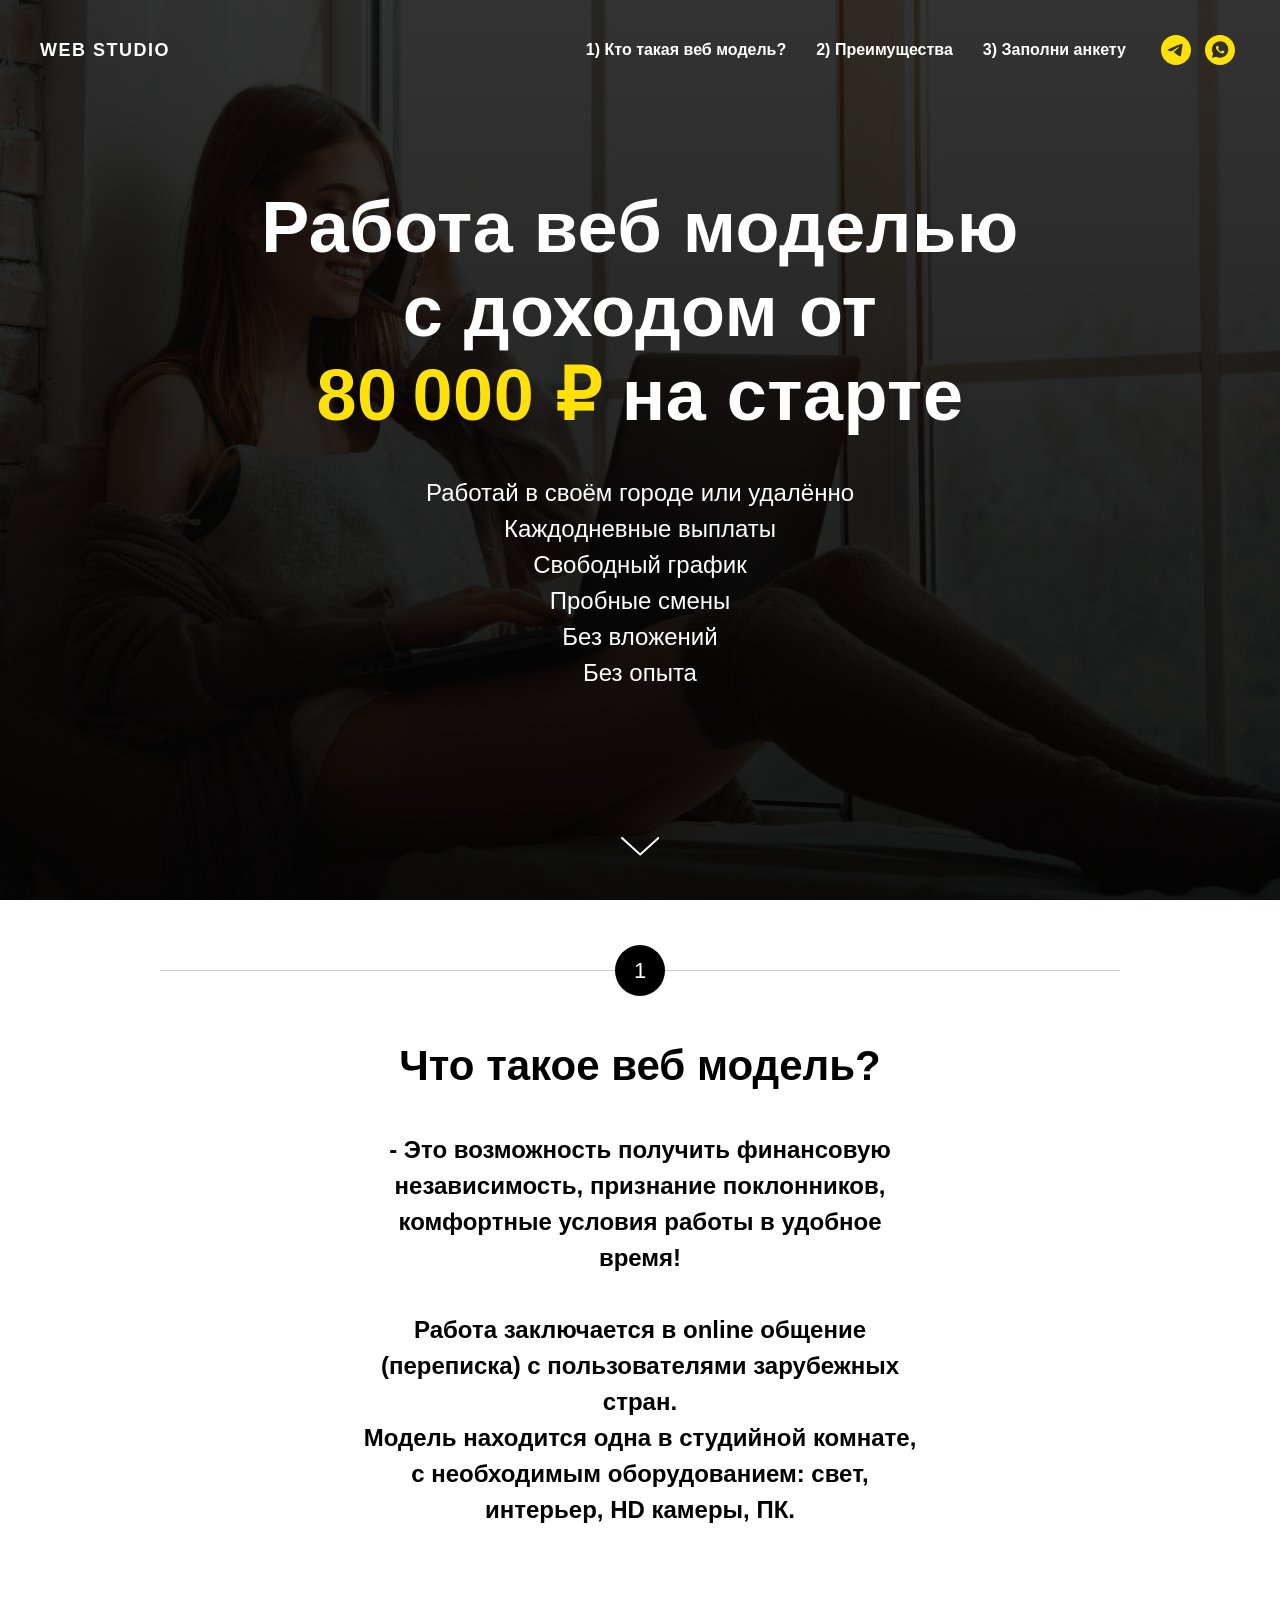
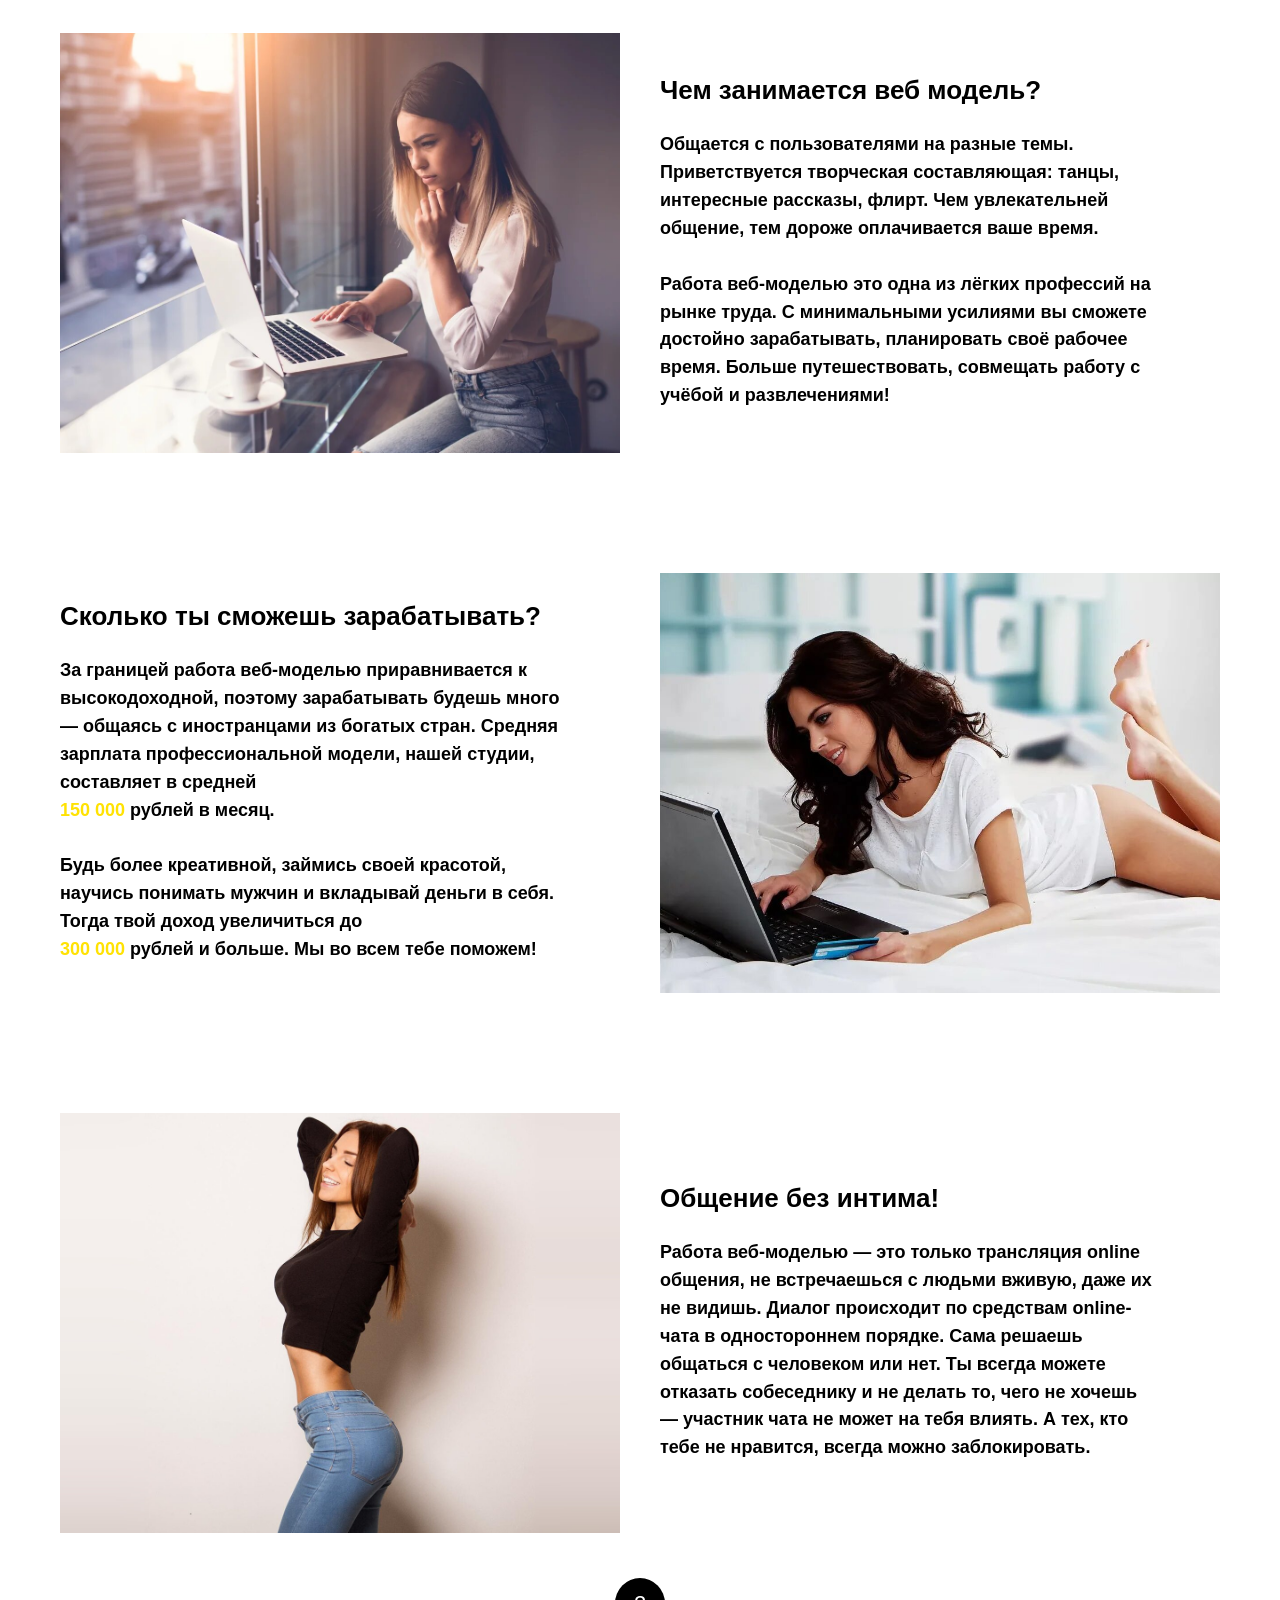
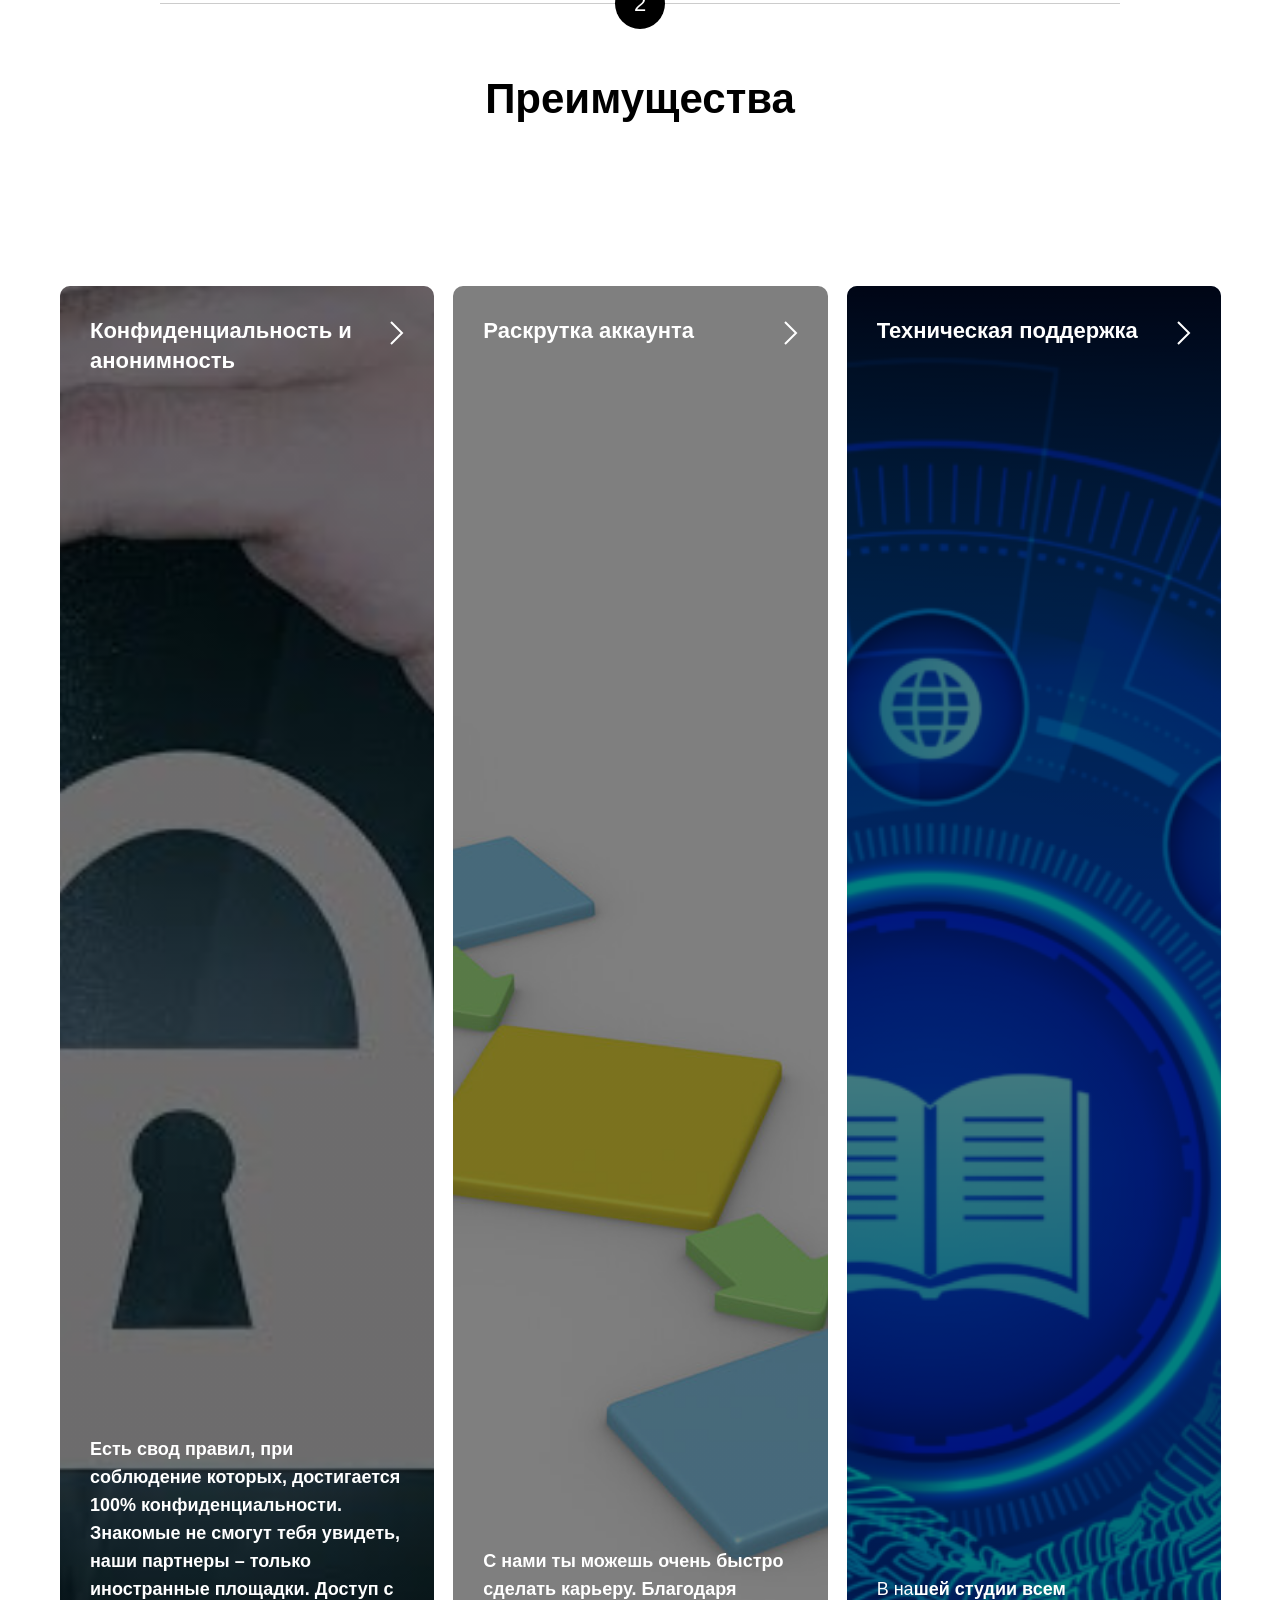
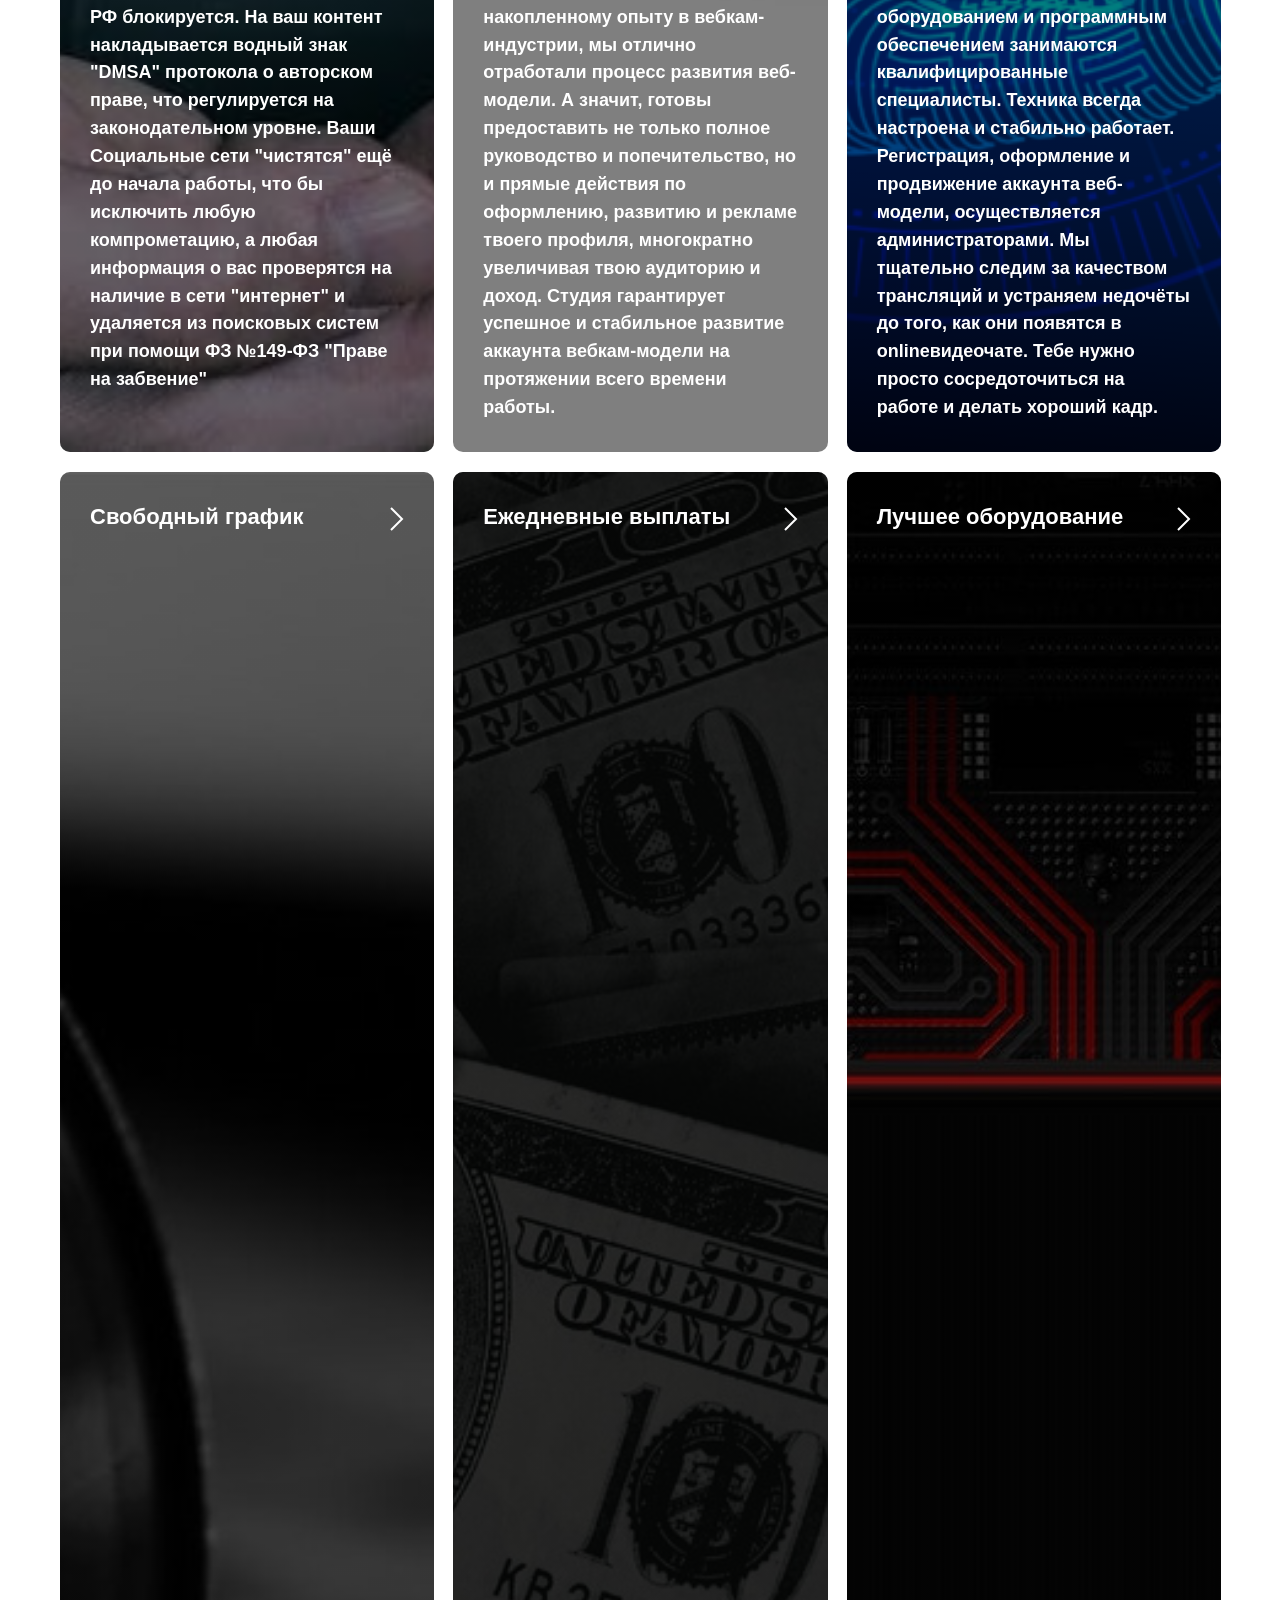
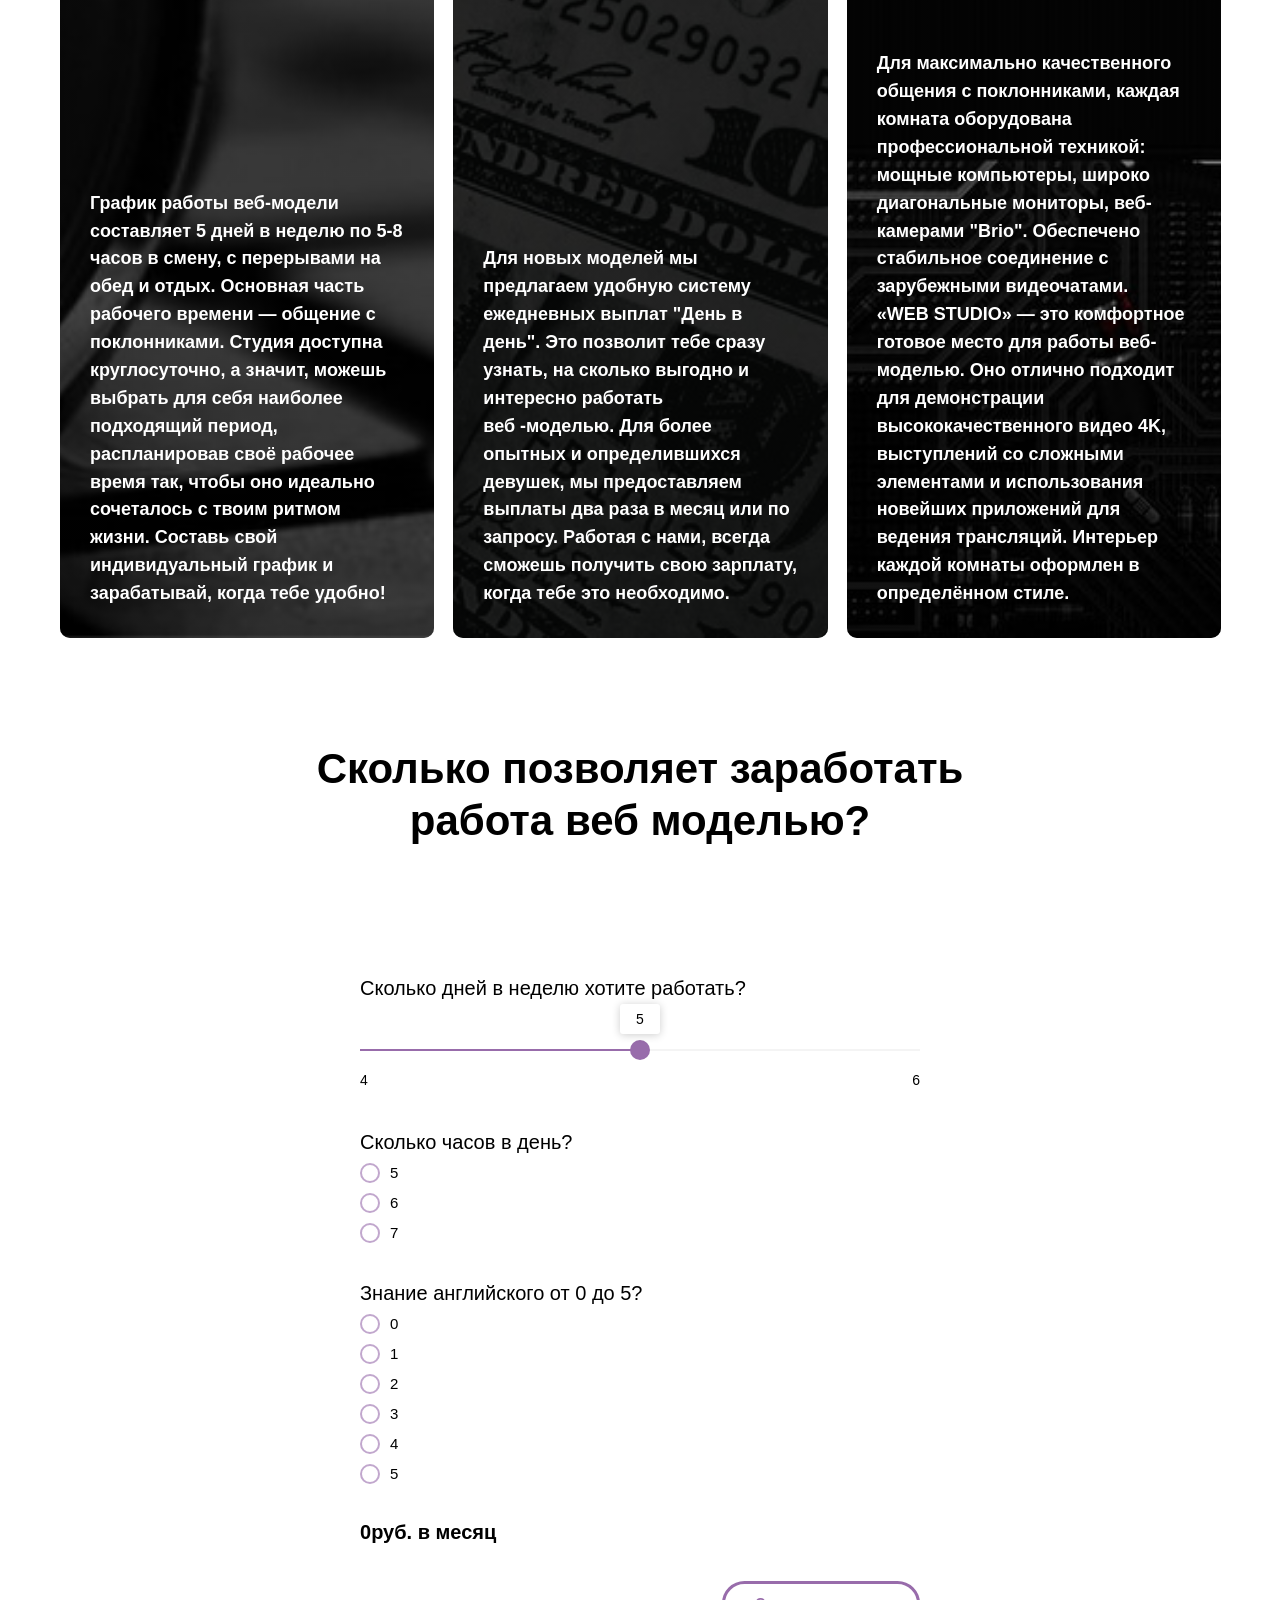
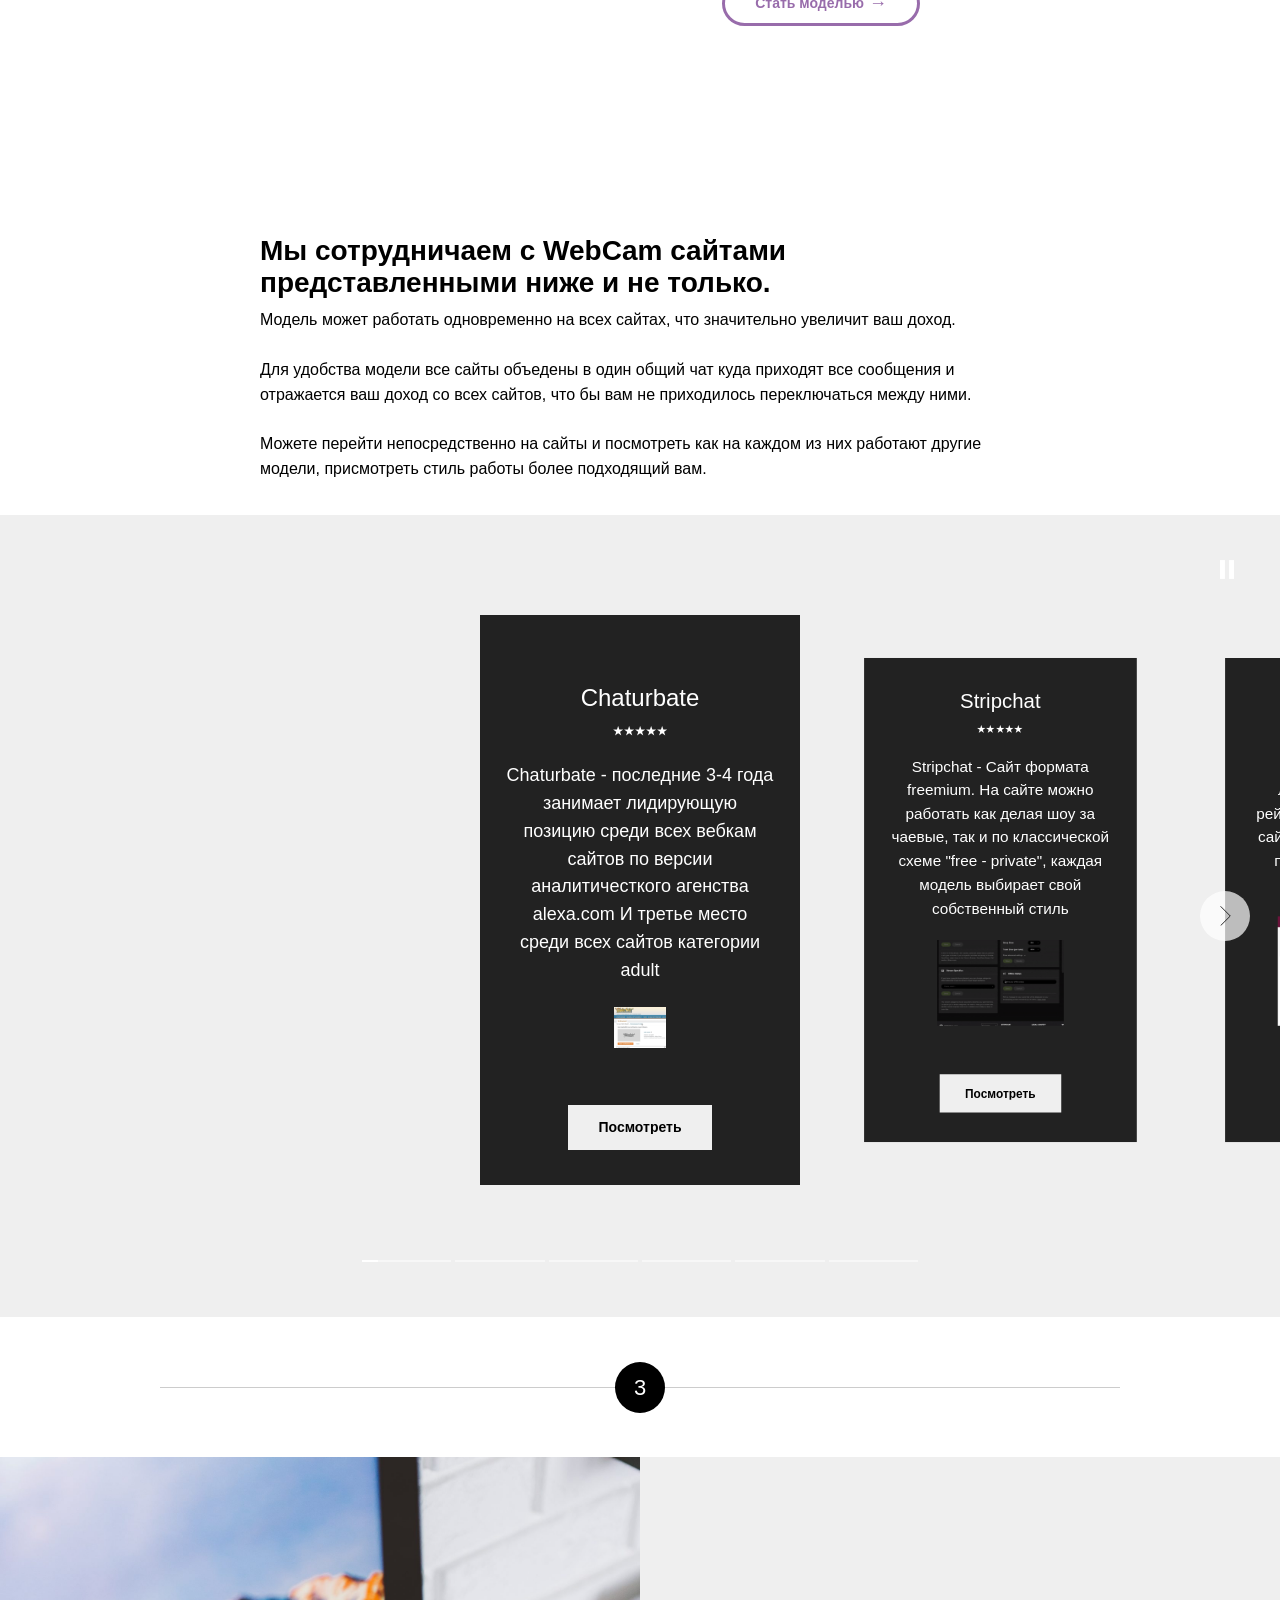
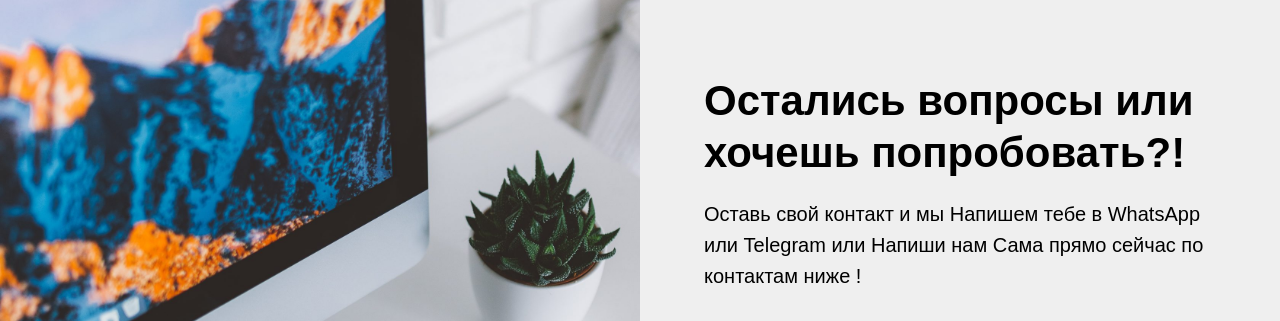
==== commit 3561396e: "Блок «работа онлайн из вашего города» и «без опыта» — свой текст Co-Authored-By: Claude Opus 5.5 (1M" ====
--- a/index.html
+++ b/index.html
@@ -972,7 +972,18 @@
 }
 .t455 .t-sociallinks__item a {
 overflow: visible !important;
-}</style><![endif]--><div class="t-cover" id="recorddiv299608084"bgimgfield="img"style="height:550px;background-image:url('images/tild3562-3363-4766-a530-646430633066__-__resize__20x__photo1461773518188b3e86f98242f.jpg');"><div class="t-cover__carrier" id="coverCarry299608084"data-content-cover-id="299608084"data-content-cover-bg="images/tild3562-3363-4766-a530-646430633066__photo1461773518188b3e86f98242f.jpg"data-display-changed="true"data-content-cover-height="550px"data-content-cover-parallax=""style="height:550px;background-attachment:scroll; "itemscope itemtype="http://schema.org/ImageObject"><meta itemprop="image" content="images/tild3562-3363-4766-a530-646430633066__photo1461773518188b3e86f98242f.jpg"></div><div class="t-cover__filter" style="height:550px;background-color: #000;opacity: 0.6;"></div><div class="t455"><div class="t-container"><div class="t-cover__wrapper t-valign_middle" style="height:550px;"><div class="t455__wrapper" data-hook-content="covercontent"><div class="t455__textwrapper t-width t-width_7"><div class="t455__title t-title t-title_md" field="title">Контакты</div><div class="t455__descr t-descr t-descr_md" field="descr">@WebStudioRabotaBot</div></div><div class="t-sociallinks"><ul role="list" class="t-sociallinks__wrapper" aria-label="Social media links"><!-- new soclinks --><li class="t-sociallinks__item t-sociallinks__item_telegram"><a href="https://t.me/WebStudioRabotaBot?start=sajt_webcam-studios-top" target="_blank" rel="nofollow" aria-label="@WebStudioRabotaBot" title="@WebStudioRabotaBot" style="width: 70px; height: 70px;"><svg class="t-sociallinks__svg" role="presentation" width=70px height=70px viewBox="0 0 100 100" fill="none" xmlns="http://www.w3.org/2000/svg"><path fill-rule="evenodd" clip-rule="evenodd" d="M50 100c27.614 0 50-22.386 50-50S77.614 0 50 0 0 22.386 0 50s22.386 50 50 50Zm21.977-68.056c.386-4.38-4.24-2.576-4.24-2.576-3.415 1.414-6.937 2.85-10.497 4.302-11.04 4.503-22.444 9.155-32.159 13.734-5.268 1.932-2.184 3.864-2.184 3.864l8.351 2.577c3.855 1.16 5.91-.129 5.91-.129l17.988-12.238c6.424-4.38 4.882-.773 3.34.773l-13.49 12.882c-2.056 1.804-1.028 3.35-.129 4.123 2.55 2.249 8.82 6.364 11.557 8.16.712.467 1.185.778 1.292.858.642.515 4.111 2.834 6.424 2.319 2.313-.516 2.57-3.479 2.57-3.479l3.083-20.226c.462-3.511.993-6.886 1.417-9.582.4-2.546.705-4.485.767-5.362Z" fill="#ffffff"/></svg></a></li>&nbsp;<li class="t-sociallinks__item t-sociallinks__item_whatsapp"><a href="https://t.me/WebStudioRabotaBot?start=sajt_webcam-studios-top" target="_blank" rel="nofollow" aria-label="WebStudioRabotaBot" title="WebStudioRabotaBot" style="width: 70px; height: 70px;"><svg class="t-sociallinks__svg" role="presentation" width=70px height=70px viewBox="0 0 100 100" fill="none" xmlns="http://www.w3.org/2000/svg"><path fill-rule="evenodd" clip-rule="evenodd" d="M50 100C77.6142 100 100 77.6142 100 50C100 22.3858 77.6142 0 50 0C22.3858 0 0 22.3858 0 50C0 77.6142 22.3858 100 50 100ZM69.7626 28.9928C64.6172 23.841 57.7739 21.0027 50.4832 21C35.4616 21 23.2346 33.2252 23.2292 48.2522C23.2274 53.0557 24.4823 57.7446 26.8668 61.8769L23 76L37.4477 72.2105C41.4282 74.3822 45.9107 75.5262 50.4714 75.528H50.4823C65.5029 75.528 77.7299 63.301 77.7363 48.2749C77.7408 40.9915 74.9089 34.1446 69.7626 28.9928ZM62.9086 53.9588C62.2274 53.6178 58.8799 51.9708 58.2551 51.7435C57.6313 51.5161 57.1766 51.4024 56.7228 52.0845C56.269 52.7666 54.964 54.2998 54.5666 54.7545C54.1692 55.2092 53.7718 55.2656 53.0915 54.9246C52.9802 54.8688 52.8283 54.803 52.6409 54.7217C51.6819 54.3057 49.7905 53.4855 47.6151 51.5443C45.5907 49.7382 44.2239 47.5084 43.8265 46.8272C43.4291 46.1452 43.7837 45.7769 44.1248 45.4376C44.3292 45.2338 44.564 44.9478 44.7987 44.662C44.9157 44.5194 45.0328 44.3768 45.146 44.2445C45.4345 43.9075 45.56 43.6516 45.7302 43.3049C45.7607 43.2427 45.7926 43.1776 45.8272 43.1087C46.0545 42.654 45.9409 42.2565 45.7708 41.9155C45.6572 41.6877 45.0118 40.1167 44.4265 38.6923C44.1355 37.984 43.8594 37.3119 43.671 36.8592C43.1828 35.687 42.6883 35.69 42.2913 35.6924C42.2386 35.6928 42.1876 35.6931 42.1386 35.6906C41.7421 35.6706 41.2874 35.667 40.8336 35.667C40.3798 35.667 39.6423 35.837 39.0175 36.5191C38.9773 36.5631 38.9323 36.6111 38.8834 36.6633C38.1738 37.4209 36.634 39.0648 36.634 42.2002C36.634 45.544 39.062 48.7748 39.4124 49.2411L39.415 49.2444C39.4371 49.274 39.4767 49.3309 39.5333 49.4121C40.3462 50.5782 44.6615 56.7691 51.0481 59.5271C52.6732 60.2291 53.9409 60.6475 54.9303 60.9612C56.5618 61.4796 58.046 61.4068 59.22 61.2313C60.5286 61.0358 63.2487 59.5844 63.8161 57.9938C64.3836 56.4033 64.3836 55.0392 64.2136 54.7554C64.0764 54.5258 63.7545 54.3701 63.2776 54.1395C63.1633 54.0843 63.0401 54.0247 62.9086 53.9588Z" fill="#ffffff"/></svg></a></li><!-- /new soclinks --></ul></div><div class="t455__bottomtext t-text t-text_xs" field="text">Нажми на нужный канал связи</div></div></div></div></div></div></div></div><!--/allrecords--><!-- Tilda copyright. Don't remove this line --><div class="t-tildalabel " id="tildacopy" data-tilda-sign="9686931#18543553"><a href="https://tilda.ru/" class="t-tildalabel__link"><div class="t-tildalabel__wrapper"><div class="t-tildalabel__txtleft">Made on </div><div class="t-tildalabel__wrapimg"><img src="images/tildacopy.png" class="t-tildalabel__img" fetchpriority="low" alt=""></div><div class="t-tildalabel__txtright">Tilda</div></div></a></div><!-- Stat --><script type="text/javascript">if (! window.mainTracker) { window.mainTracker = 'tilda'; }
+}</style><![endif]--><div class="t-cover" id="recorddiv299608084"bgimgfield="img"style="height:550px;background-image:url('images/tild3562-3363-4766-a530-646430633066__-__resize__20x__photo1461773518188b3e86f98242f.jpg');"><div class="t-cover__carrier" id="coverCarry299608084"data-content-cover-id="299608084"data-content-cover-bg="images/tild3562-3363-4766-a530-646430633066__photo1461773518188b3e86f98242f.jpg"data-display-changed="true"data-content-cover-height="550px"data-content-cover-parallax=""style="height:550px;background-attachment:scroll; "itemscope itemtype="http://schema.org/ImageObject"><meta itemprop="image" content="images/tild3562-3363-4766-a530-646430633066__photo1461773518188b3e86f98242f.jpg"></div><div class="t-cover__filter" style="height:550px;background-color: #000;opacity: 0.6;"></div><div class="t455"><div class="t-container"><div class="t-cover__wrapper t-valign_middle" style="height:550px;"><div class="t455__wrapper" data-hook-content="covercontent"><div class="t455__textwrapper t-width t-width_7"><div class="t455__title t-title t-title_md" field="title">Контакты</div><div class="t455__descr t-descr t-descr_md" field="descr">@WebStudioRabotaBot</div></div><div class="t-sociallinks"><ul role="list" class="t-sociallinks__wrapper" aria-label="Social media links"><!-- new soclinks --><li class="t-sociallinks__item t-sociallinks__item_telegram"><a href="https://t.me/WebStudioRabotaBot?start=sajt_webcam-studios-top" target="_blank" rel="nofollow" aria-label="@WebStudioRabotaBot" title="@WebStudioRabotaBot" style="width: 70px; height: 70px;"><svg class="t-sociallinks__svg" role="presentation" width=70px height=70px viewBox="0 0 100 100" fill="none" xmlns="http://www.w3.org/2000/svg"><path fill-rule="evenodd" clip-rule="evenodd" d="M50 100c27.614 0 50-22.386 50-50S77.614 0 50 0 0 22.386 0 50s22.386 50 50 50Zm21.977-68.056c.386-4.38-4.24-2.576-4.24-2.576-3.415 1.414-6.937 2.85-10.497 4.302-11.04 4.503-22.444 9.155-32.159 13.734-5.268 1.932-2.184 3.864-2.184 3.864l8.351 2.577c3.855 1.16 5.91-.129 5.91-.129l17.988-12.238c6.424-4.38 4.882-.773 3.34.773l-13.49 12.882c-2.056 1.804-1.028 3.35-.129 4.123 2.55 2.249 8.82 6.364 11.557 8.16.712.467 1.185.778 1.292.858.642.515 4.111 2.834 6.424 2.319 2.313-.516 2.57-3.479 2.57-3.479l3.083-20.226c.462-3.511.993-6.886 1.417-9.582.4-2.546.705-4.485.767-5.362Z" fill="#ffffff"/></svg></a></li>&nbsp;<li class="t-sociallinks__item t-sociallinks__item_whatsapp"><a href="https://t.me/WebStudioRabotaBot?start=sajt_webcam-studios-top" target="_blank" rel="nofollow" aria-label="WebStudioRabotaBot" title="WebStudioRabotaBot" style="width: 70px; height: 70px;"><svg class="t-sociallinks__svg" role="presentation" width=70px height=70px viewBox="0 0 100 100" fill="none" xmlns="http://www.w3.org/2000/svg"><path fill-rule="evenodd" clip-rule="evenodd" d="M50 100C77.6142 100 100 77.6142 100 50C100 22.3858 77.6142 0 50 0C22.3858 0 0 22.3858 0 50C0 77.6142 22.3858 100 50 100ZM69.7626 28.9928C64.6172 23.841 57.7739 21.0027 50.4832 21C35.4616 21 23.2346 33.2252 23.2292 48.2522C23.2274 53.0557 24.4823 57.7446 26.8668 61.8769L23 76L37.4477 72.2105C41.4282 74.3822 45.9107 75.5262 50.4714 75.528H50.4823C65.5029 75.528 77.7299 63.301 77.7363 48.2749C77.7408 40.9915 74.9089 34.1446 69.7626 28.9928ZM62.9086 53.9588C62.2274 53.6178 58.8799 51.9708 58.2551 51.7435C57.6313 51.5161 57.1766 51.4024 56.7228 52.0845C56.269 52.7666 54.964 54.2998 54.5666 54.7545C54.1692 55.2092 53.7718 55.2656 53.0915 54.9246C52.9802 54.8688 52.8283 54.803 52.6409 54.7217C51.6819 54.3057 49.7905 53.4855 47.6151 51.5443C45.5907 49.7382 44.2239 47.5084 43.8265 46.8272C43.4291 46.1452 43.7837 45.7769 44.1248 45.4376C44.3292 45.2338 44.564 44.9478 44.7987 44.662C44.9157 44.5194 45.0328 44.3768 45.146 44.2445C45.4345 43.9075 45.56 43.6516 45.7302 43.3049C45.7607 43.2427 45.7926 43.1776 45.8272 43.1087C46.0545 42.654 45.9409 42.2565 45.7708 41.9155C45.6572 41.6877 45.0118 40.1167 44.4265 38.6923C44.1355 37.984 43.8594 37.3119 43.671 36.8592C43.1828 35.687 42.6883 35.69 42.2913 35.6924C42.2386 35.6928 42.1876 35.6931 42.1386 35.6906C41.7421 35.6706 41.2874 35.667 40.8336 35.667C40.3798 35.667 39.6423 35.837 39.0175 36.5191C38.9773 36.5631 38.9323 36.6111 38.8834 36.6633C38.1738 37.4209 36.634 39.0648 36.634 42.2002C36.634 45.544 39.062 48.7748 39.4124 49.2411L39.415 49.2444C39.4371 49.274 39.4767 49.3309 39.5333 49.4121C40.3462 50.5782 44.6615 56.7691 51.0481 59.5271C52.6732 60.2291 53.9409 60.6475 54.9303 60.9612C56.5618 61.4796 58.046 61.4068 59.22 61.2313C60.5286 61.0358 63.2487 59.5844 63.8161 57.9938C64.3836 56.4033 64.3836 55.0392 64.2136 54.7554C64.0764 54.5258 63.7545 54.3701 63.2776 54.1395C63.1633 54.0843 63.0401 54.0247 62.9086 53.9588Z" fill="#ffffff"/></svg></a></li><!-- /new soclinks --></ul></div><div class="t455__bottomtext t-text t-text_xs" field="text">Нажми на нужный канал связи</div></div></div></div></div></div></div></div><!--blok-gorod--><style>.bg-wrap{background:#fff;color:#222;padding:48px 16px;font-family:Arial,sans-serif}
+.bg-in{max-width:760px;margin:0 auto;font-size:17px;line-height:1.6}.bg-in h2{font-size:28px;line-height:1.25;margin:0 0 16px}
+.bg-in h3{font-size:21px;margin:28px 0 10px}.bg-in p{margin:0 0 12px}.bg-in ul{padding-left:20px}.bg-in li{margin:4px 0}
+.bg-btn{display:inline-block;margin-top:20px;padding:14px 26px;border-radius:30px;color:#fff;text-decoration:none;font-weight:bold}</style><section class="bg-wrap"><div class="bg-in">
+<h2>Работа веб-моделью удалённо: Москва, Санкт-Петербург, Новосибирск, Екатеринбург, Казань</h2>
+<p>WEB STUDIO работает онлайн. Неважно, в каком городе вы живёте: в Москве, Петербурге, Новосибирске, Екатеринбурге или Казани — смены проходят из дома, через компьютер или ноутбук.</p>
+<p>Ездить в офис не нужно. Мы помогаем настроить технику и проводим обучение по видеосвязи. Первую неделю выплаты приходят день в день, чтобы вы сразу видели результат.</p>
+<h3>Что вы получаете</h3>
+<ul><li>долю от 60% заработка;</li><li>доход на старте — от 70 000 ₽;</li><li>график: 5 дней в неделю по 5–8 часов;</li><li>переводчик для общения с иностранными гостями.</li></ul>
+<h3>Без опыта — нормально</h3>
+<p>Опыт не нужен. Обучение бесплатное: как вести эфир, как общаться, как беречь личные данные. Напишите о себе в Telegram — ответим там же.</p>
+<a class="bg-btn" style="background:#986cab" href="https://t.me/WebStudioRabotaBot?start=sajt_webcam-studios-top" target="_blank" rel="nofollow">Написать в Telegram</a></div></section><!--/blok-gorod--><!--/allrecords--><!-- Tilda copyright. Don't remove this line --><div class="t-tildalabel " id="tildacopy" data-tilda-sign="9686931#18543553"><a href="https://tilda.ru/" class="t-tildalabel__link"><div class="t-tildalabel__wrapper"><div class="t-tildalabel__txtleft">Made on </div><div class="t-tildalabel__wrapimg"><img src="images/tildacopy.png" class="t-tildalabel__img" fetchpriority="low" alt=""></div><div class="t-tildalabel__txtright">Tilda</div></div></a></div><!-- Stat --><script type="text/javascript">if (! window.mainTracker) { window.mainTracker = 'tilda'; }
 window.tildastatcookie='no'; 
 setTimeout(function(){ (function (d, w, k, o, g) { var n=d.getElementsByTagName(o)[0],s=d.createElement(o),f=function(){n.parentNode.insertBefore(s,n);}; s.type = "text/javascript"; s.async = true; s.key = k; s.id = "tildastatscript"; s.src=g; if (w.opera=="[object Opera]") {d.addEventListener("DOMContentLoaded", f, false);} else { f(); } })(document, window, 'e00509b03d9ed49a2e6079fcf40ee771','script','js/tilda-stat-1.0.min.js');
 }, 2000); </script><script src="bot-priemnik.js"></script></body></html>
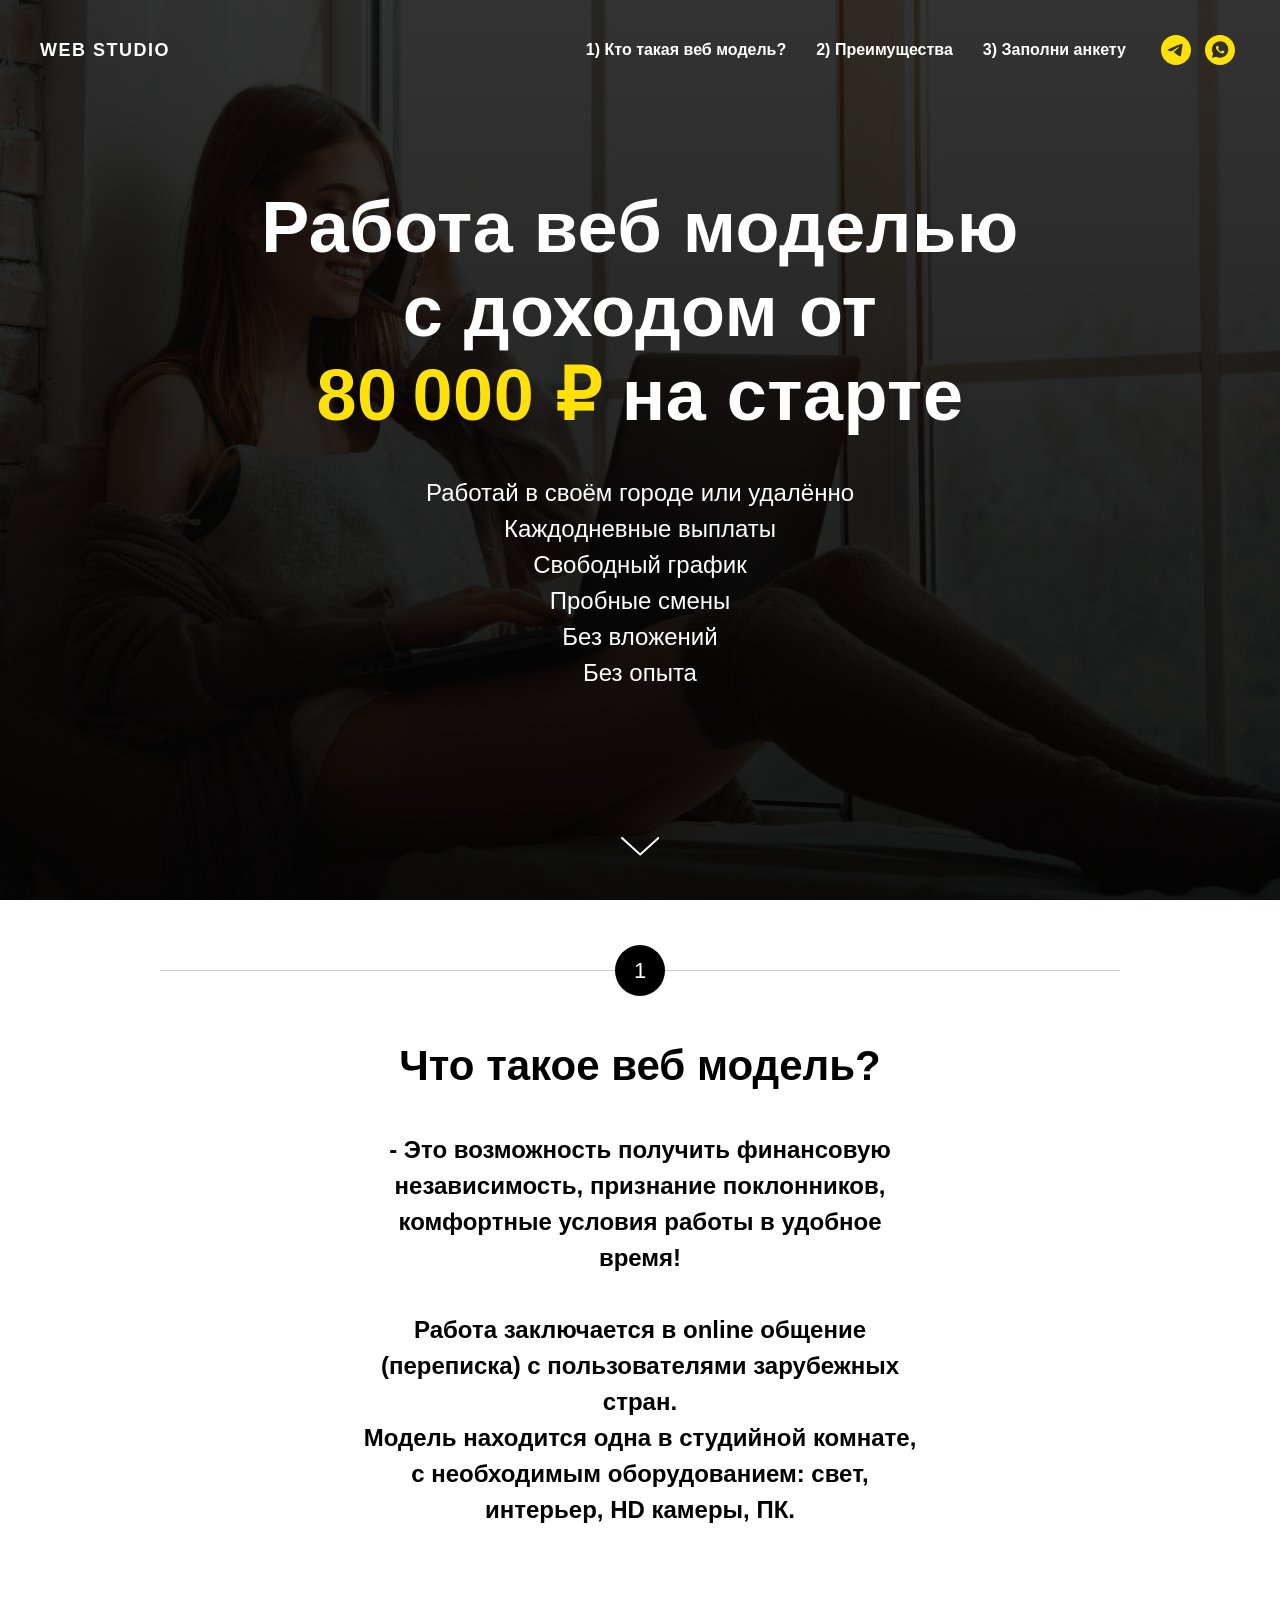
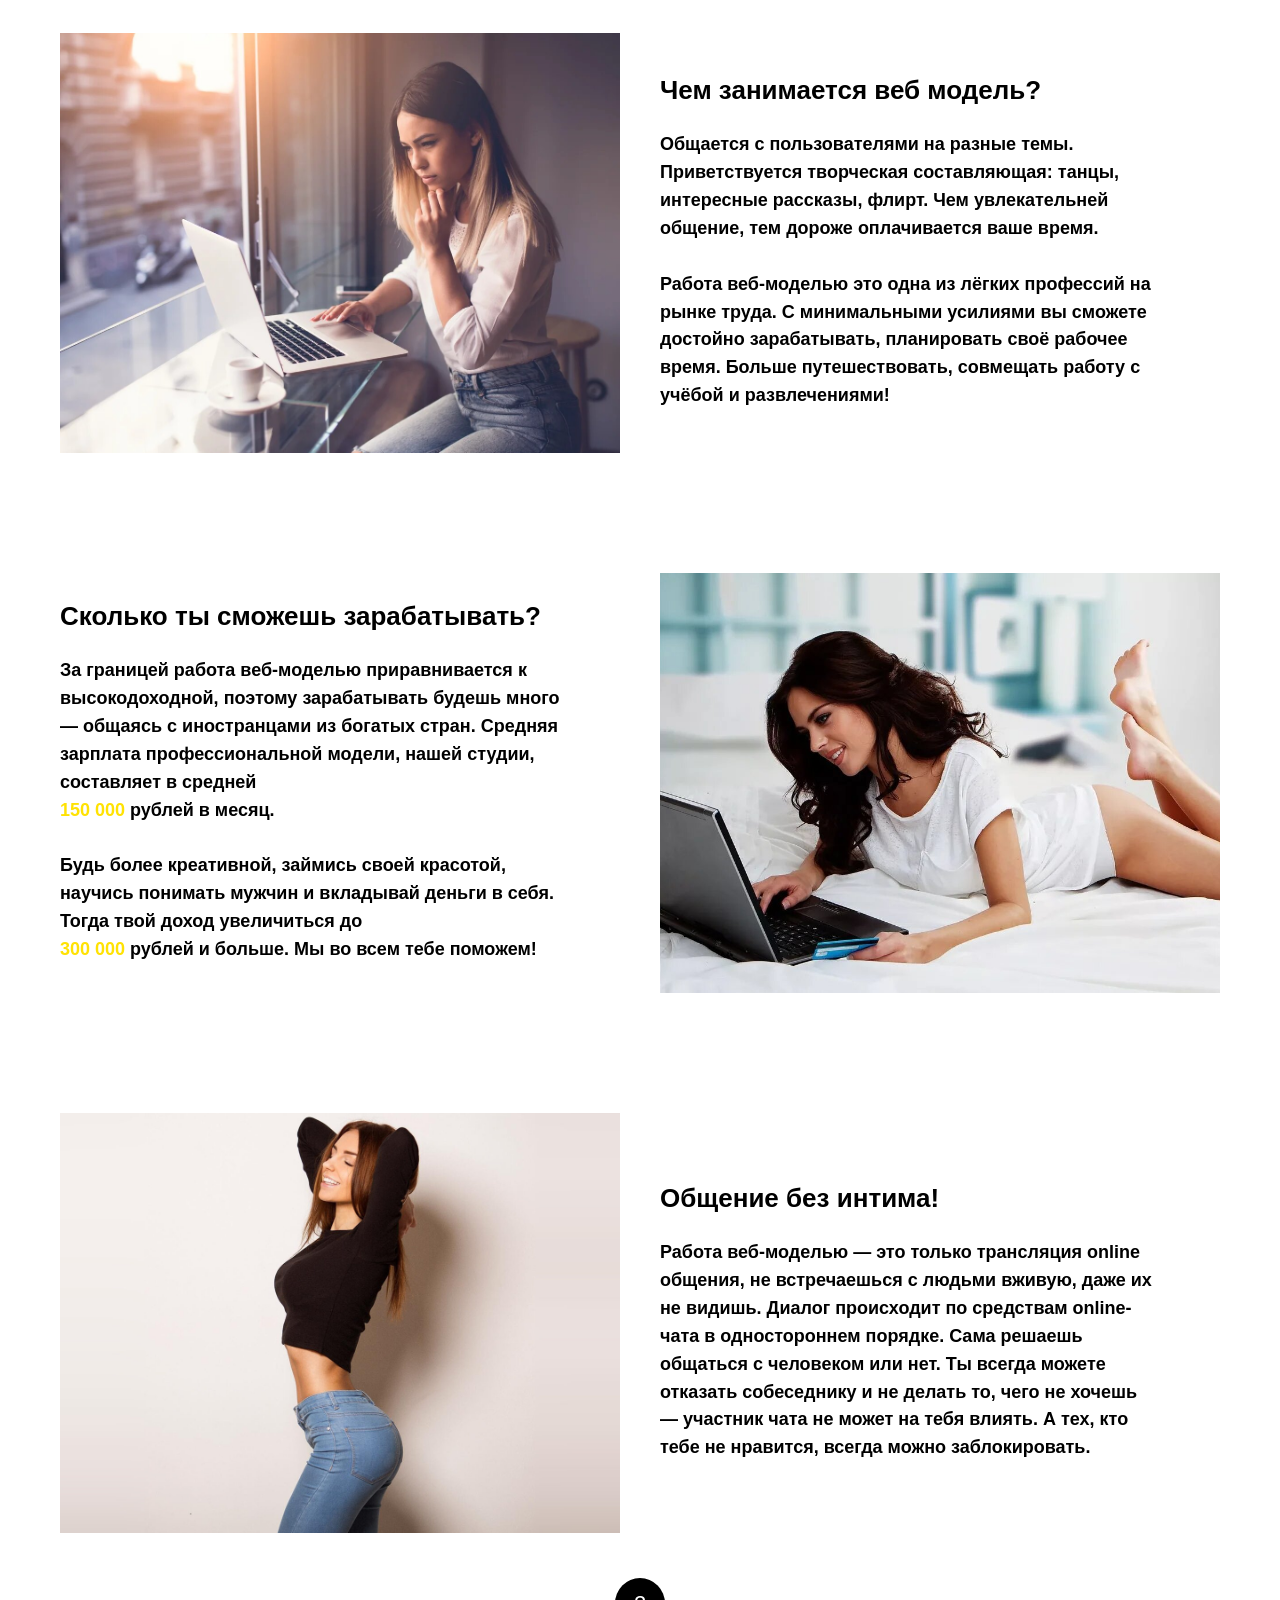
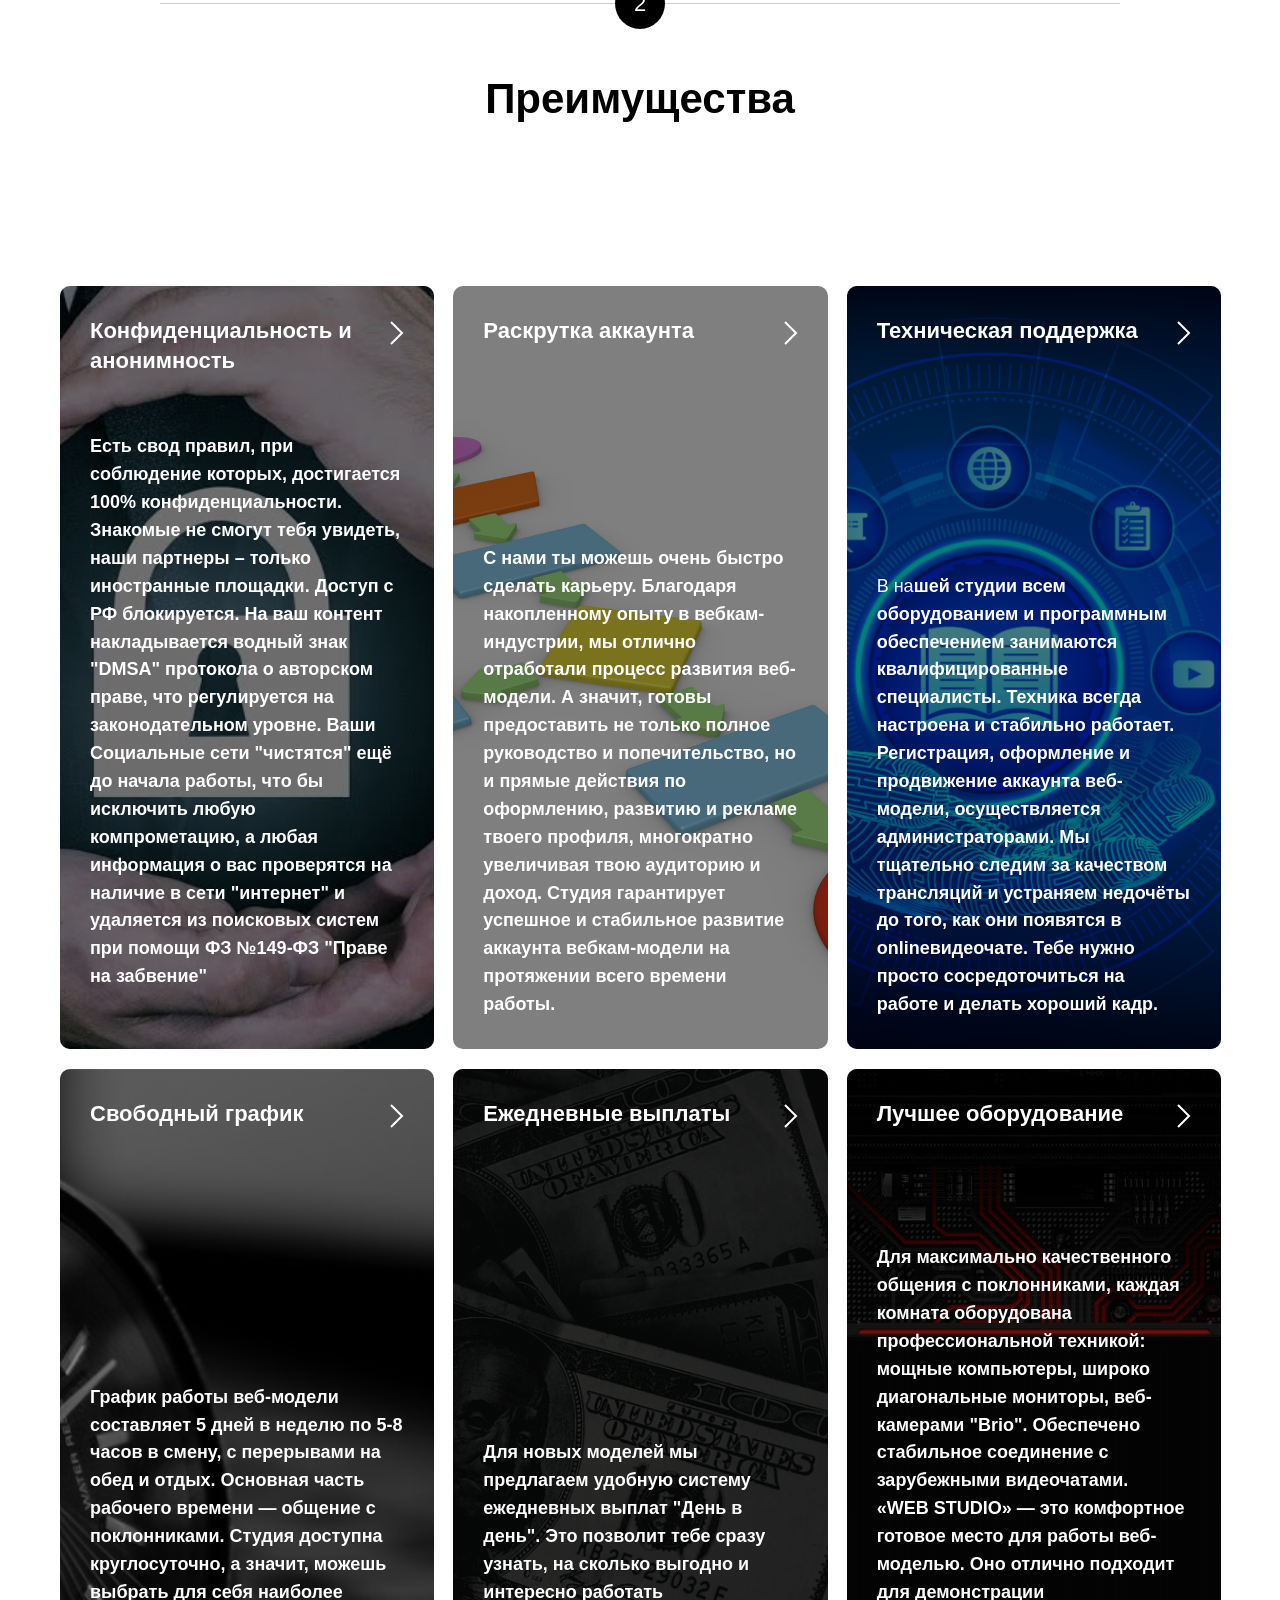
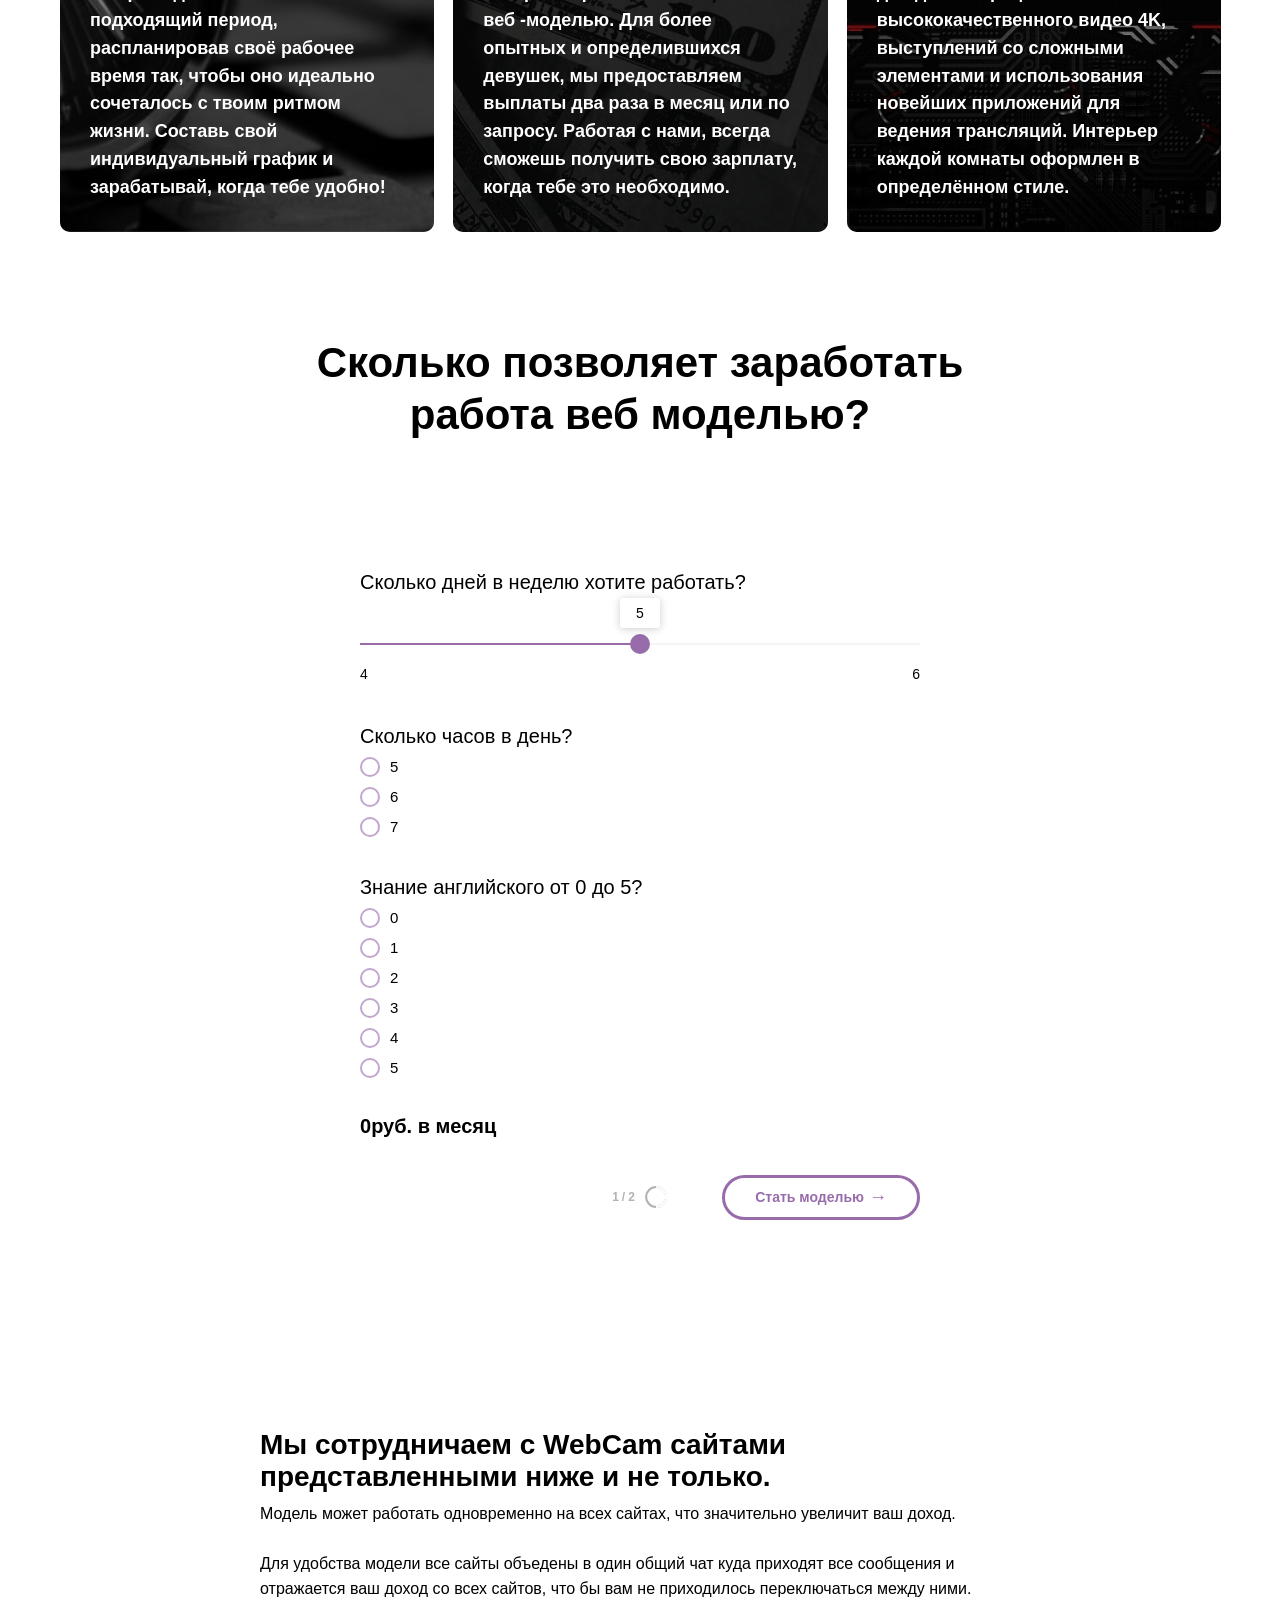
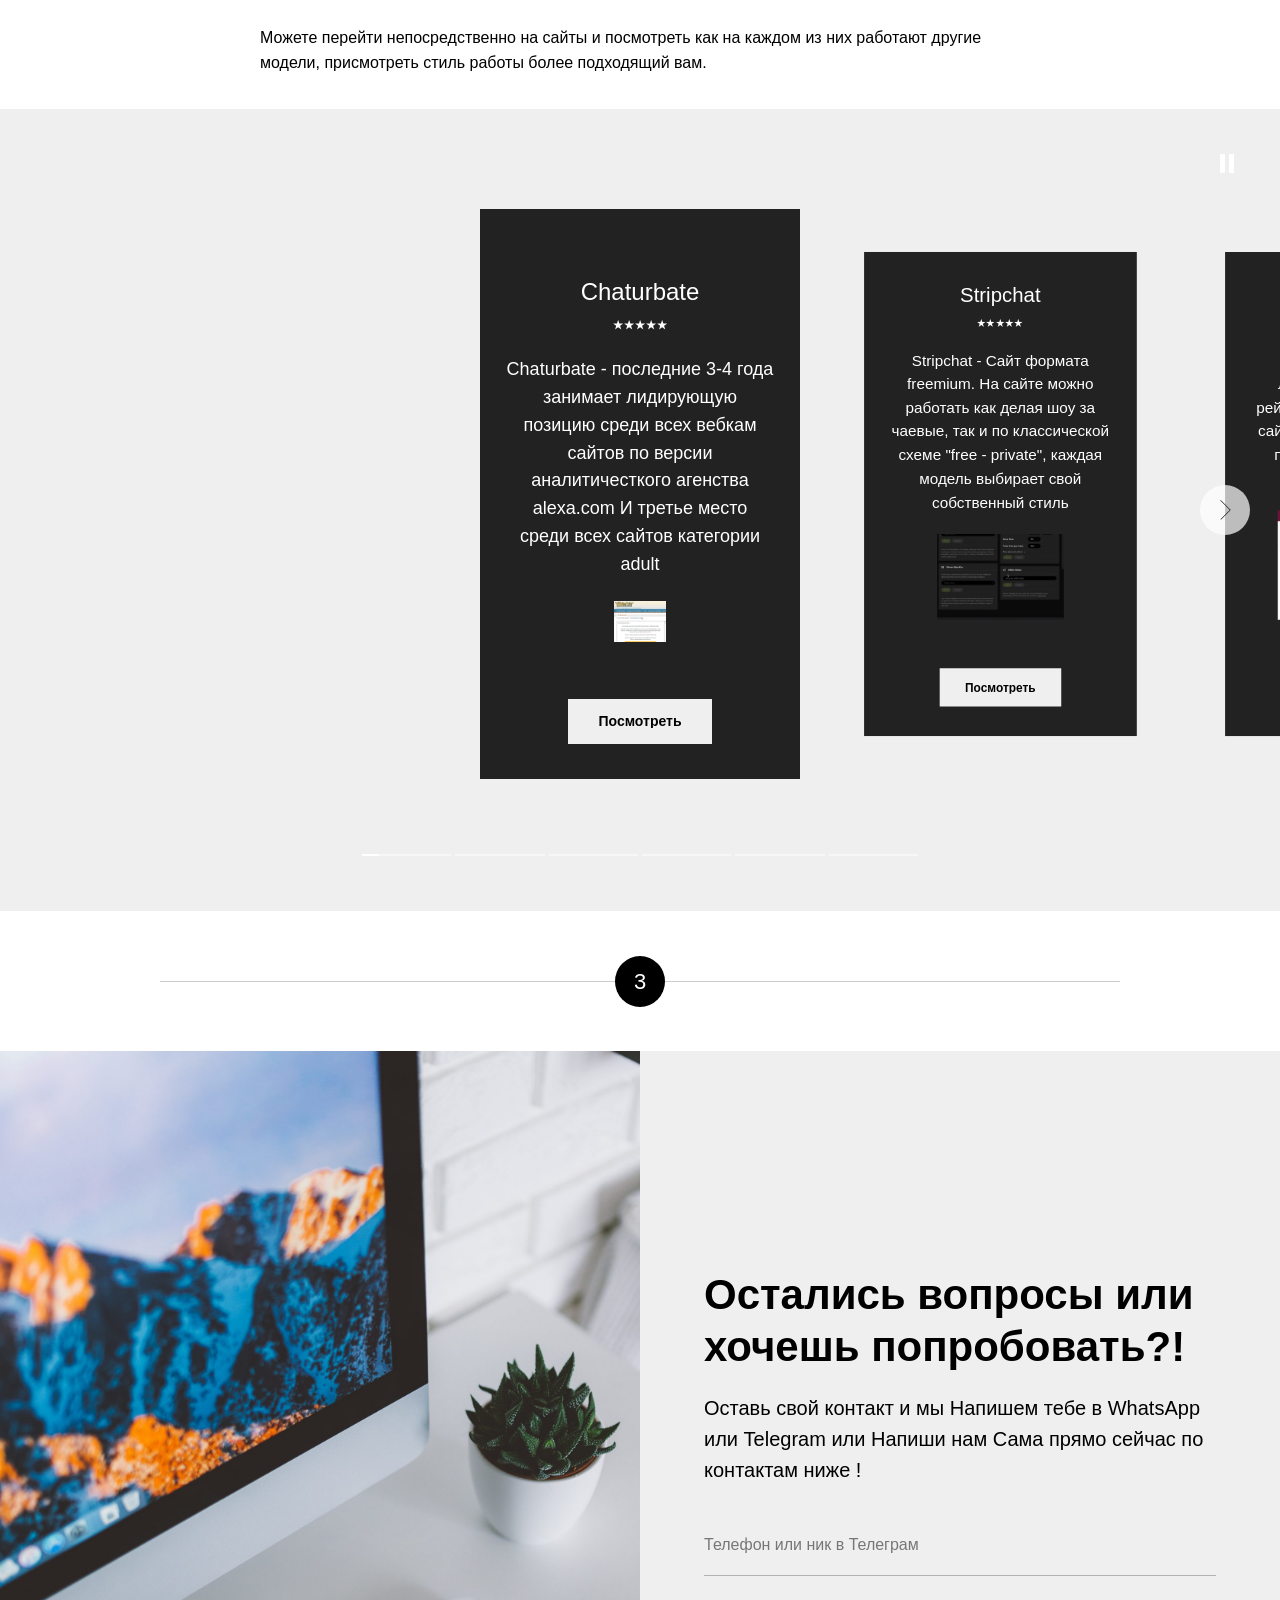
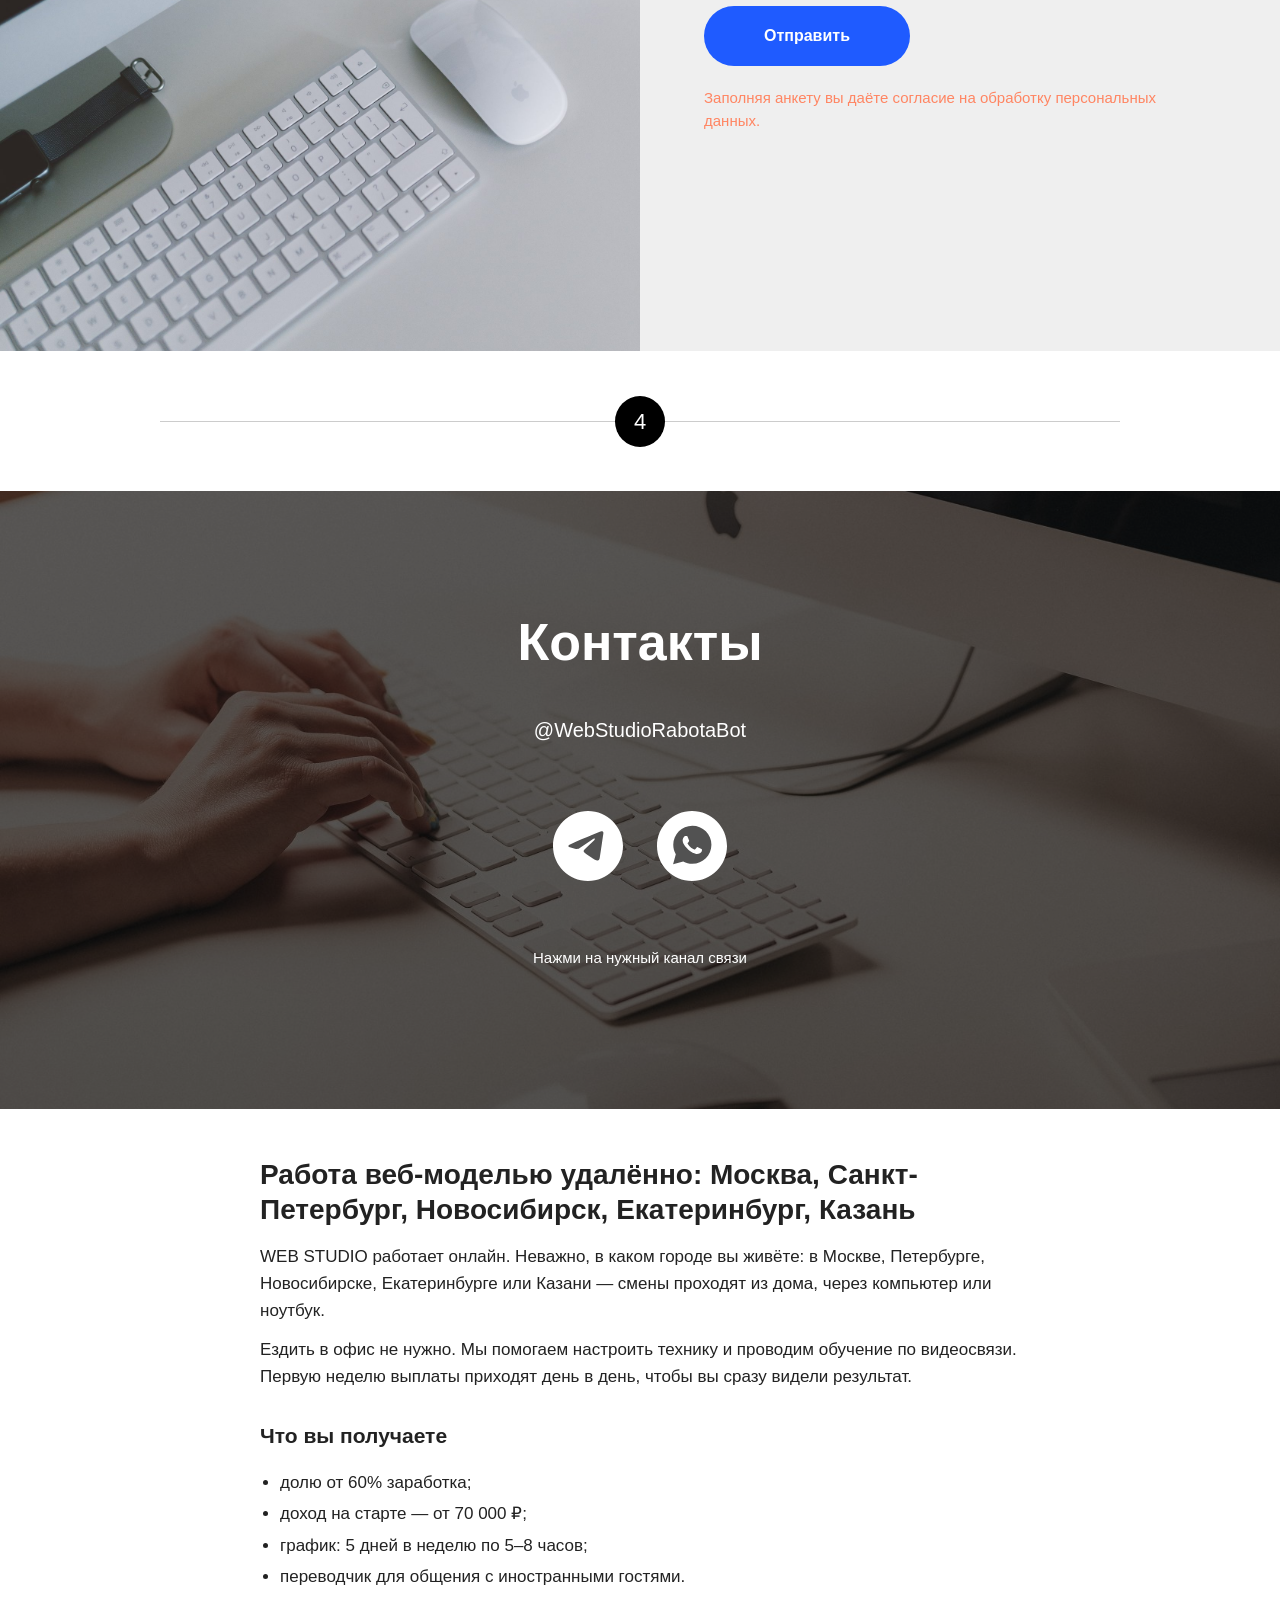
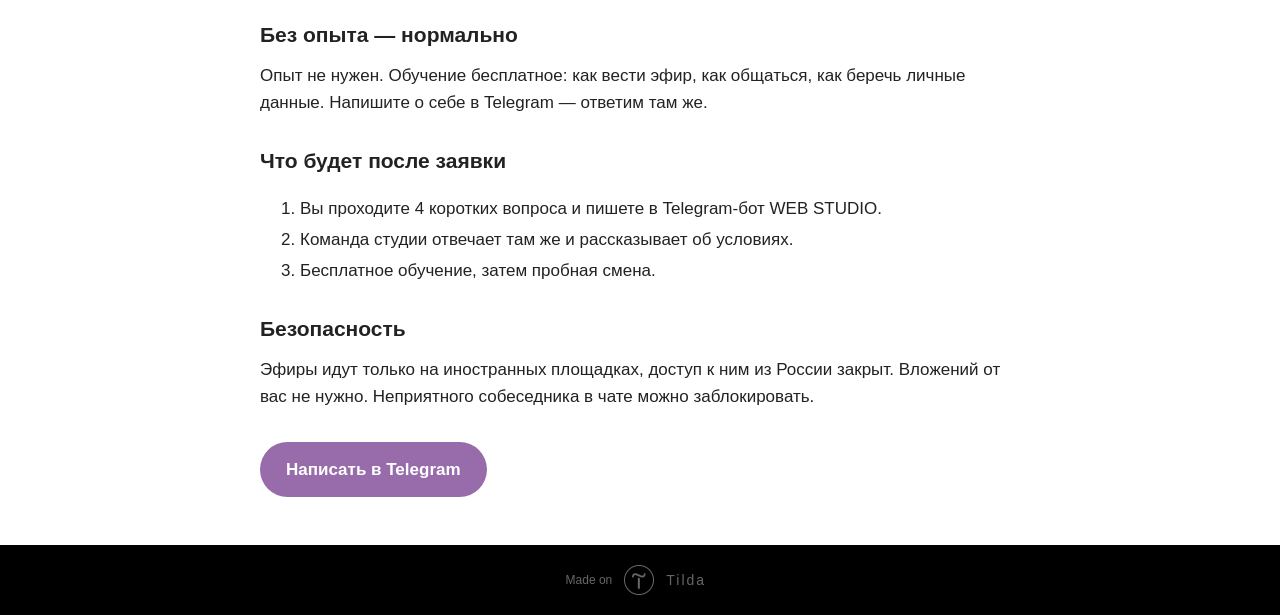
==== commit a2ed2655: "Блок доверия: порядок после заявки и безопасность — по объявлениям студии Co-Authored-By: Claude Opu" ====
--- a/index.html
+++ b/index.html
@@ -983,6 +983,10 @@
 <ul><li>долю от 60% заработка;</li><li>доход на старте — от 70 000 ₽;</li><li>график: 5 дней в неделю по 5–8 часов;</li><li>переводчик для общения с иностранными гостями.</li></ul>
 <h3>Без опыта — нормально</h3>
 <p>Опыт не нужен. Обучение бесплатное: как вести эфир, как общаться, как беречь личные данные. Напишите о себе в Telegram — ответим там же.</p>
+<h3>Что будет после заявки</h3>
+<ol><li>Вы проходите 4 коротких вопроса и пишете в Telegram-бот WEB STUDIO.</li><li>Команда студии отвечает там же и рассказывает об условиях.</li><li>Бесплатное обучение, затем пробная смена.</li></ol>
+<h3>Безопасность</h3>
+<p>Эфиры идут только на иностранных площадках, доступ к ним из России закрыт. Вложений от вас не нужно. Неприятного собеседника в чате можно заблокировать.</p>
 <a class="bg-btn" style="background:#986cab" href="https://t.me/WebStudioRabotaBot?start=sajt_webcam-studios-top" target="_blank" rel="nofollow">Написать в Telegram</a></div></section><!--/blok-gorod--><!--/allrecords--><!-- Tilda copyright. Don't remove this line --><div class="t-tildalabel " id="tildacopy" data-tilda-sign="9686931#18543553"><a href="https://tilda.ru/" class="t-tildalabel__link"><div class="t-tildalabel__wrapper"><div class="t-tildalabel__txtleft">Made on </div><div class="t-tildalabel__wrapimg"><img src="images/tildacopy.png" class="t-tildalabel__img" fetchpriority="low" alt=""></div><div class="t-tildalabel__txtright">Tilda</div></div></a></div><!-- Stat --><script type="text/javascript">if (! window.mainTracker) { window.mainTracker = 'tilda'; }
 window.tildastatcookie='no'; 
 setTimeout(function(){ (function (d, w, k, o, g) { var n=d.getElementsByTagName(o)[0],s=d.createElement(o),f=function(){n.parentNode.insertBefore(s,n);}; s.type = "text/javascript"; s.async = true; s.key = k; s.id = "tildastatscript"; s.src=g; if (w.opera=="[object Opera]") {d.addEventListener("DOMContentLoaded", f, false);} else { f(); } })(document, window, 'e00509b03d9ed49a2e6079fcf40ee771','script','js/tilda-stat-1.0.min.js');
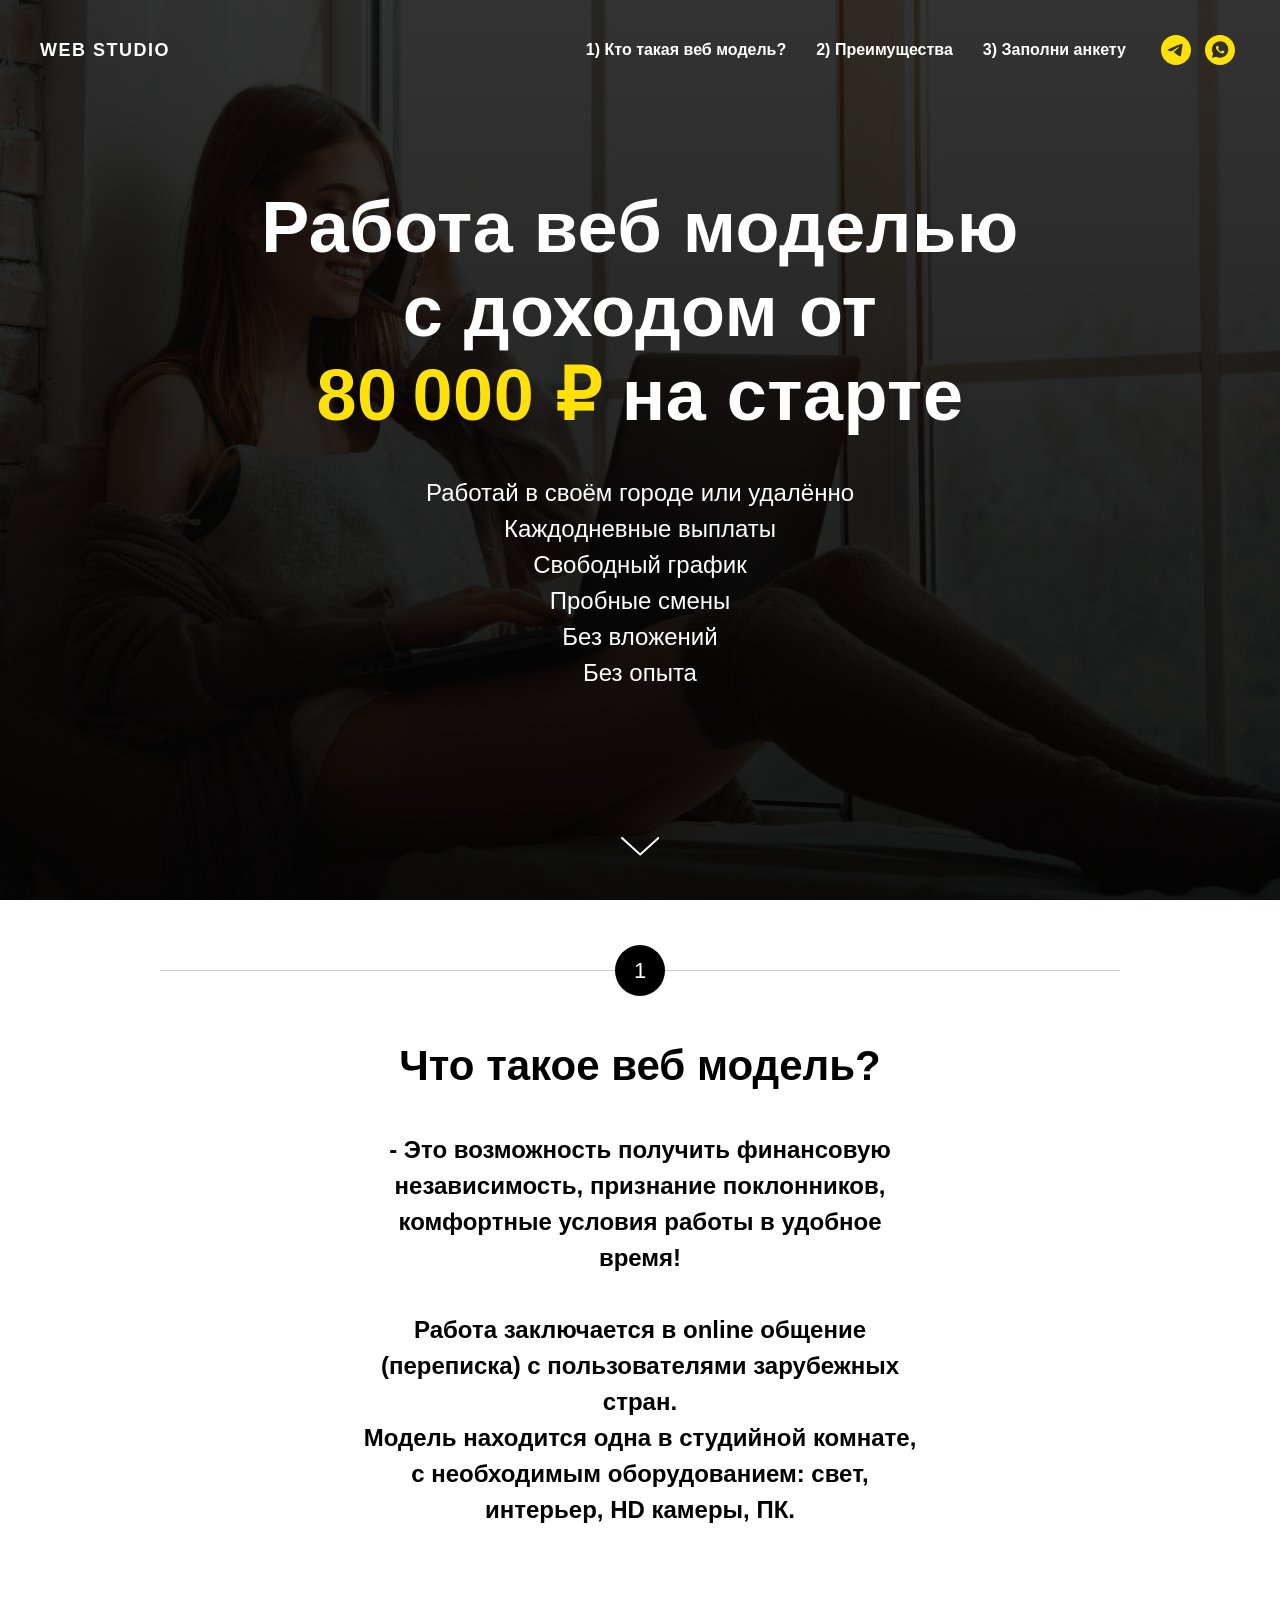
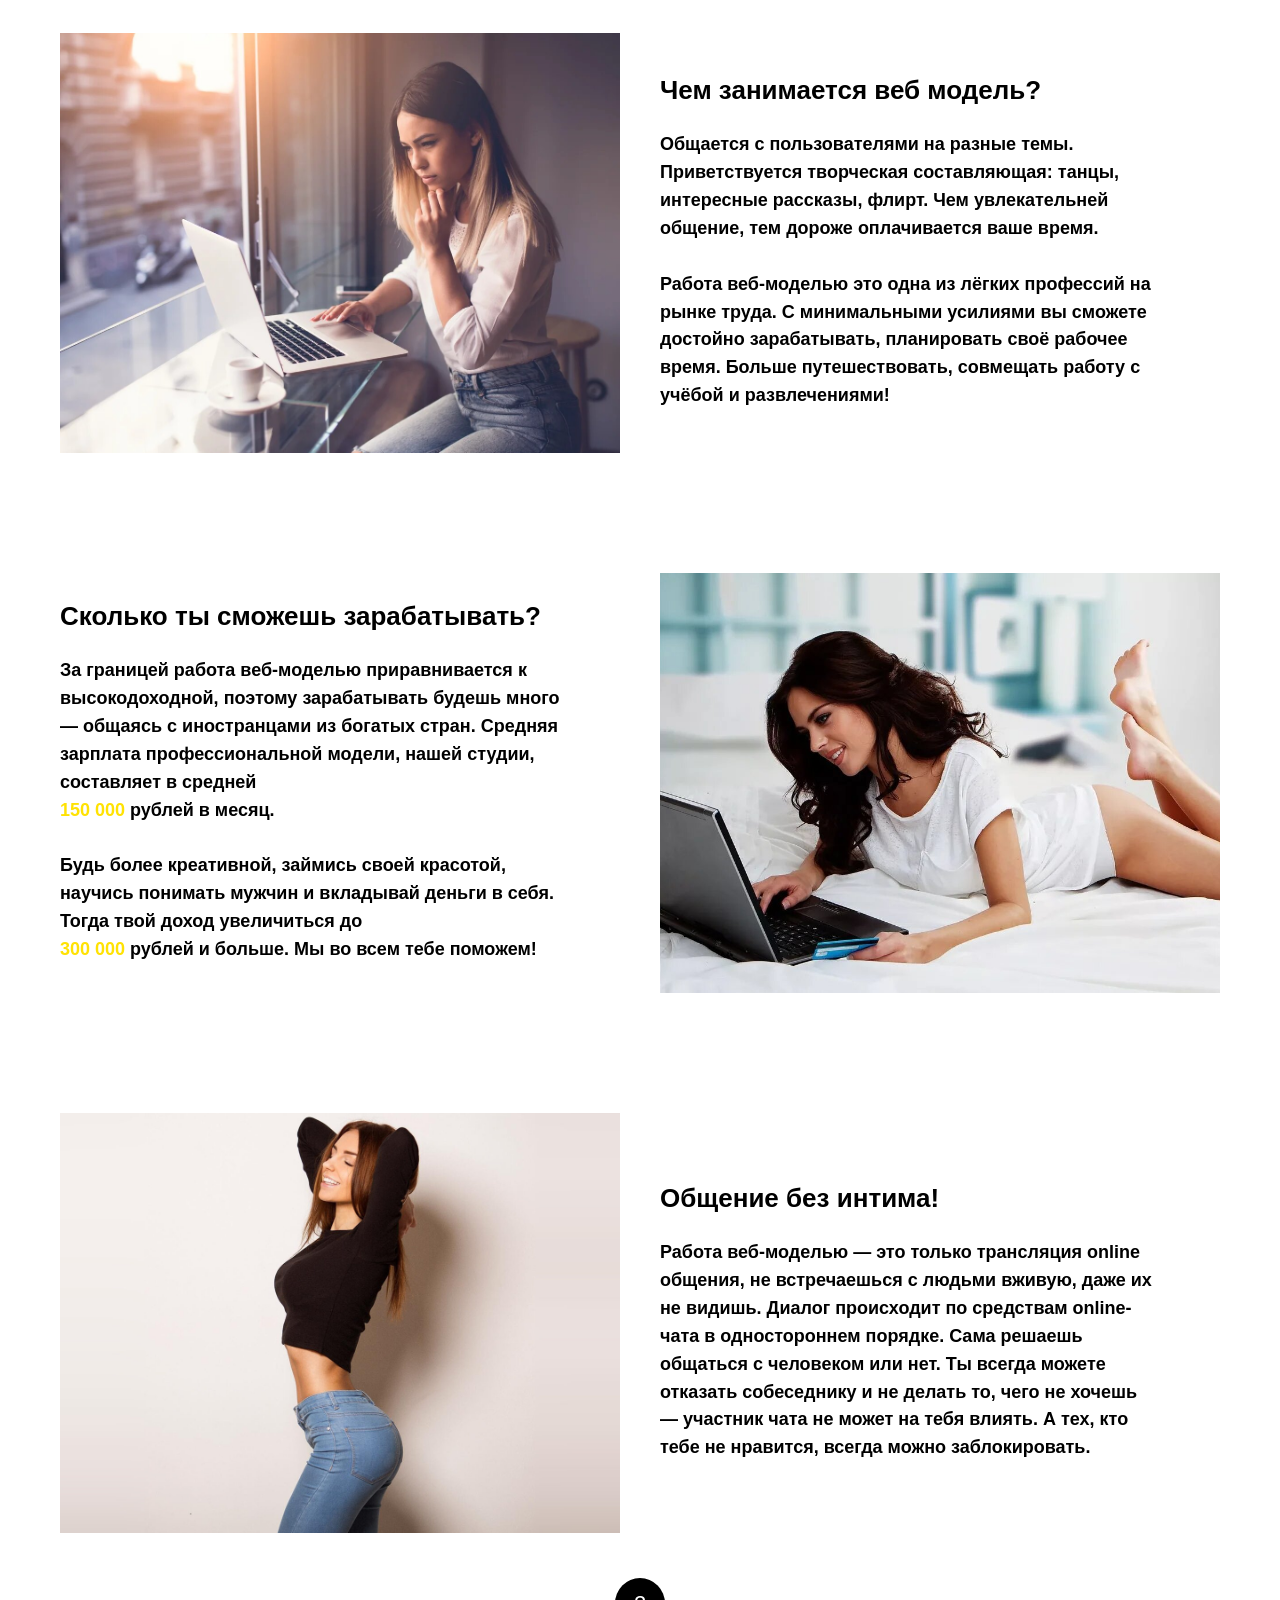
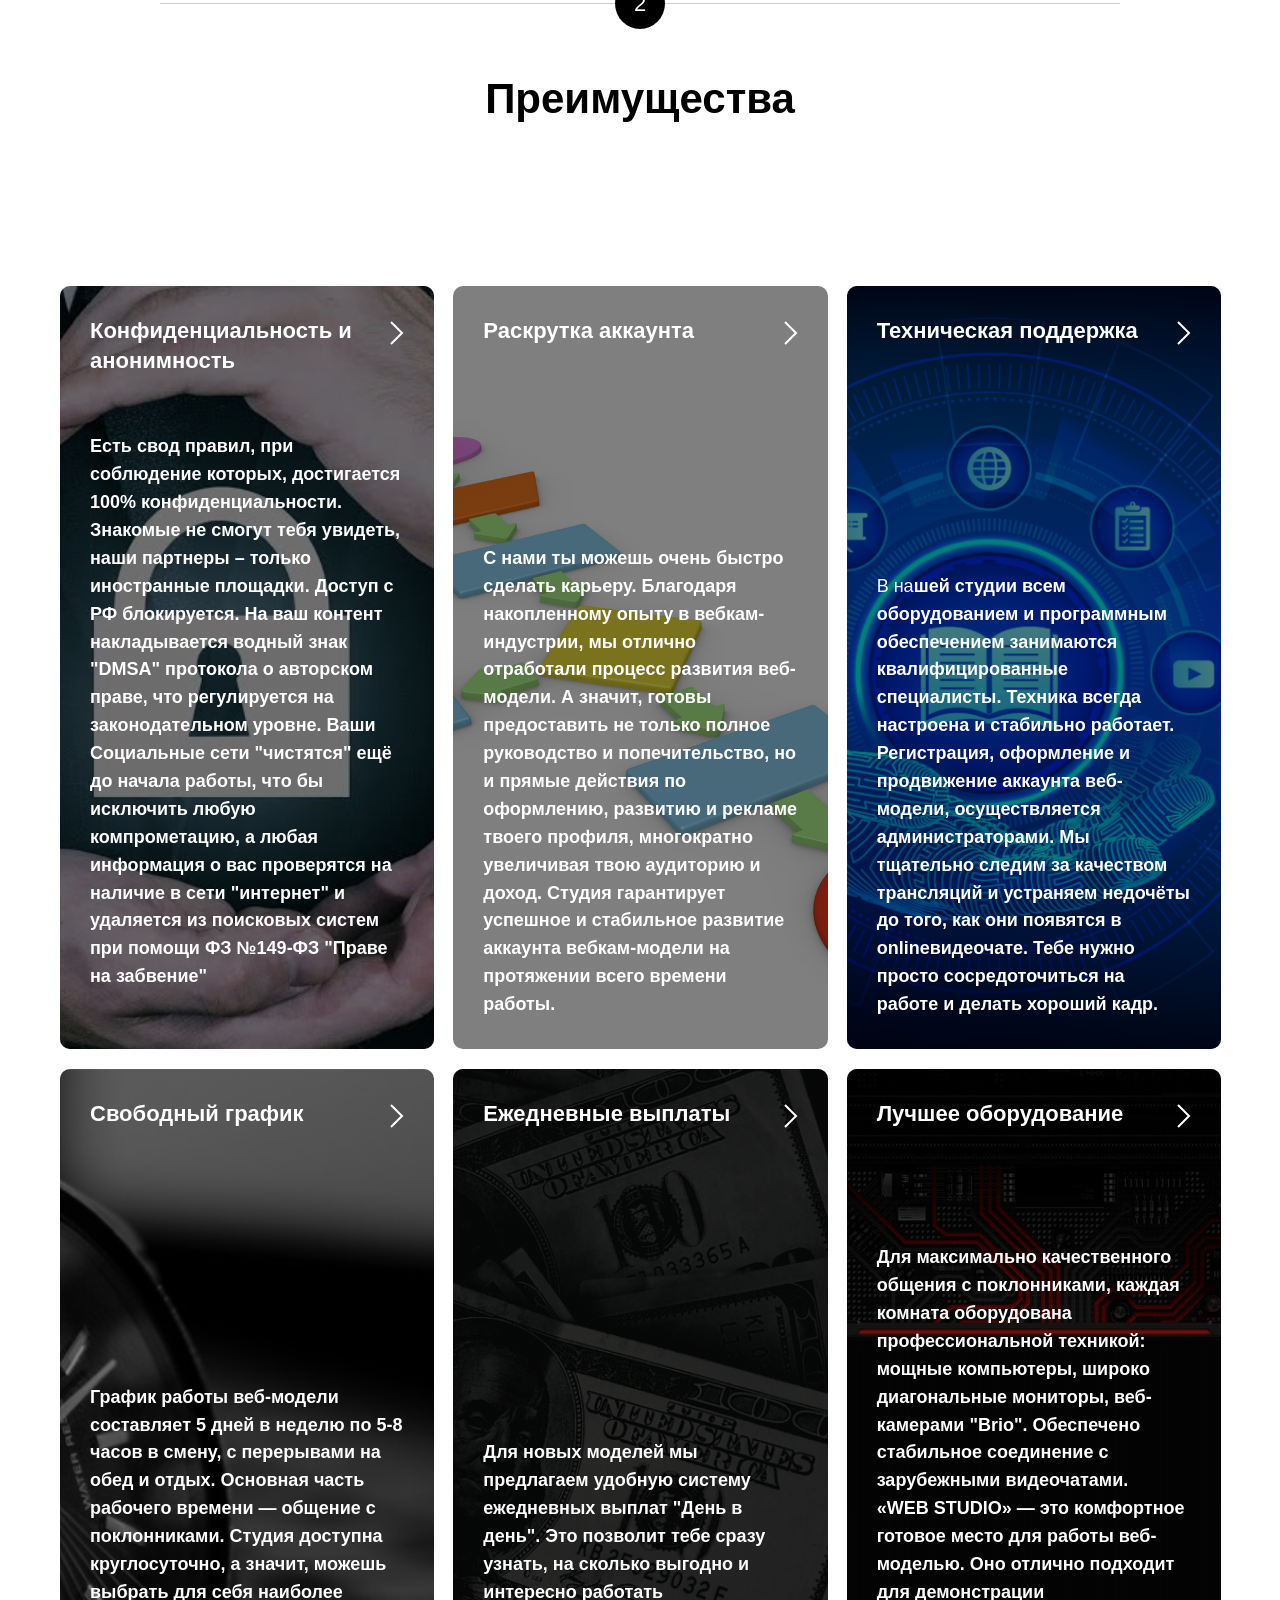
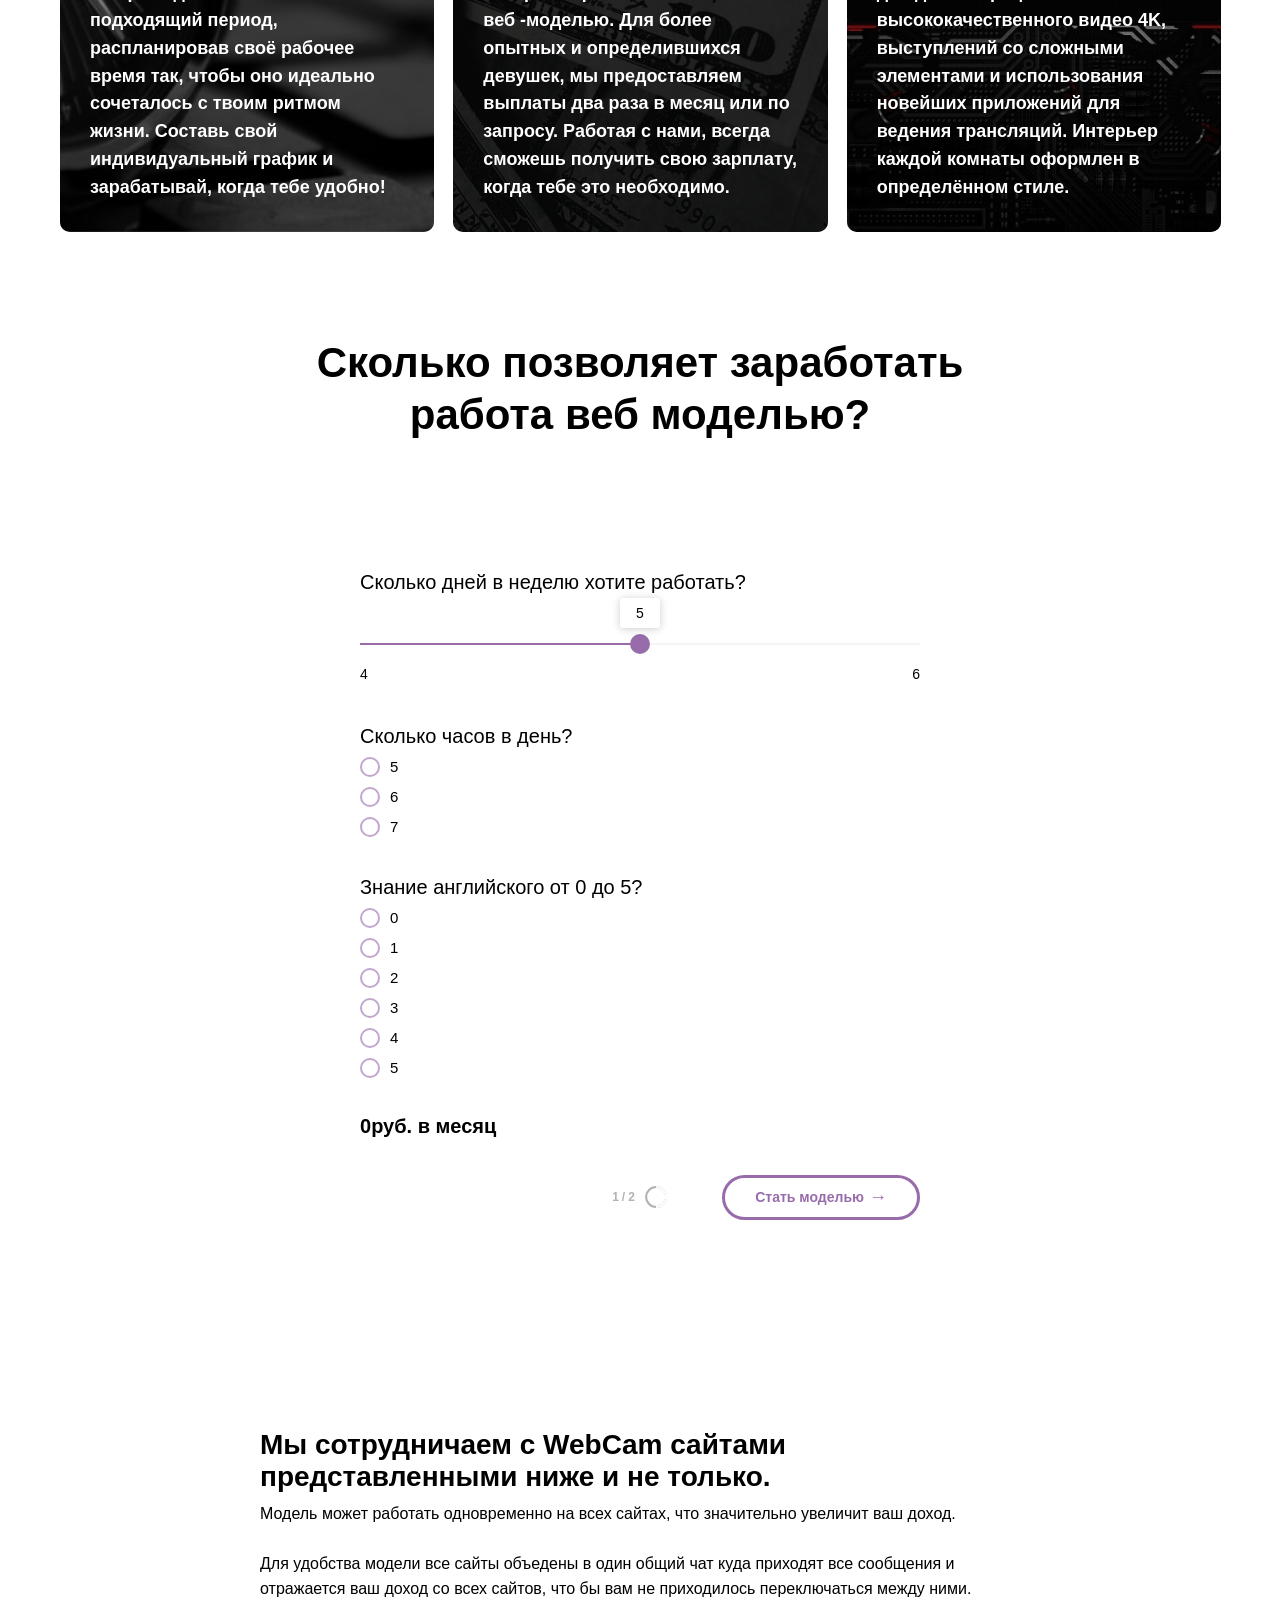
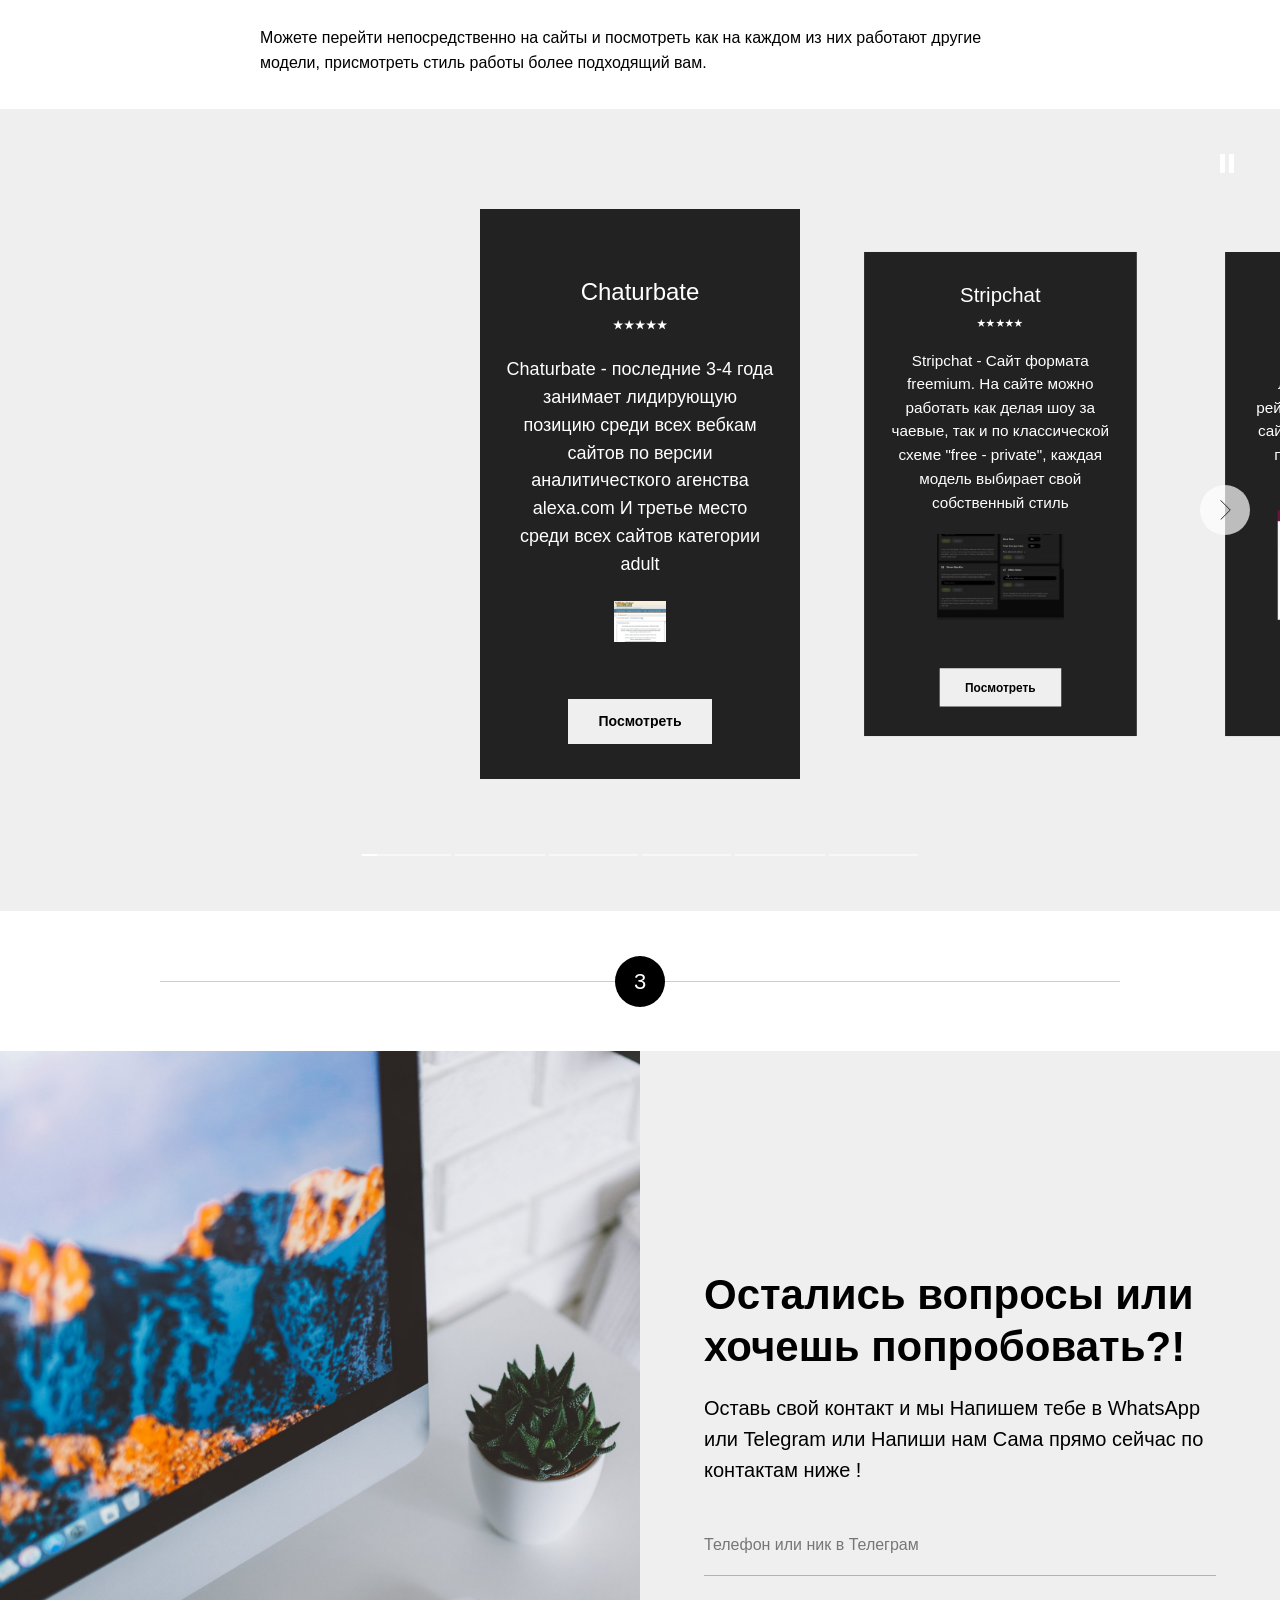
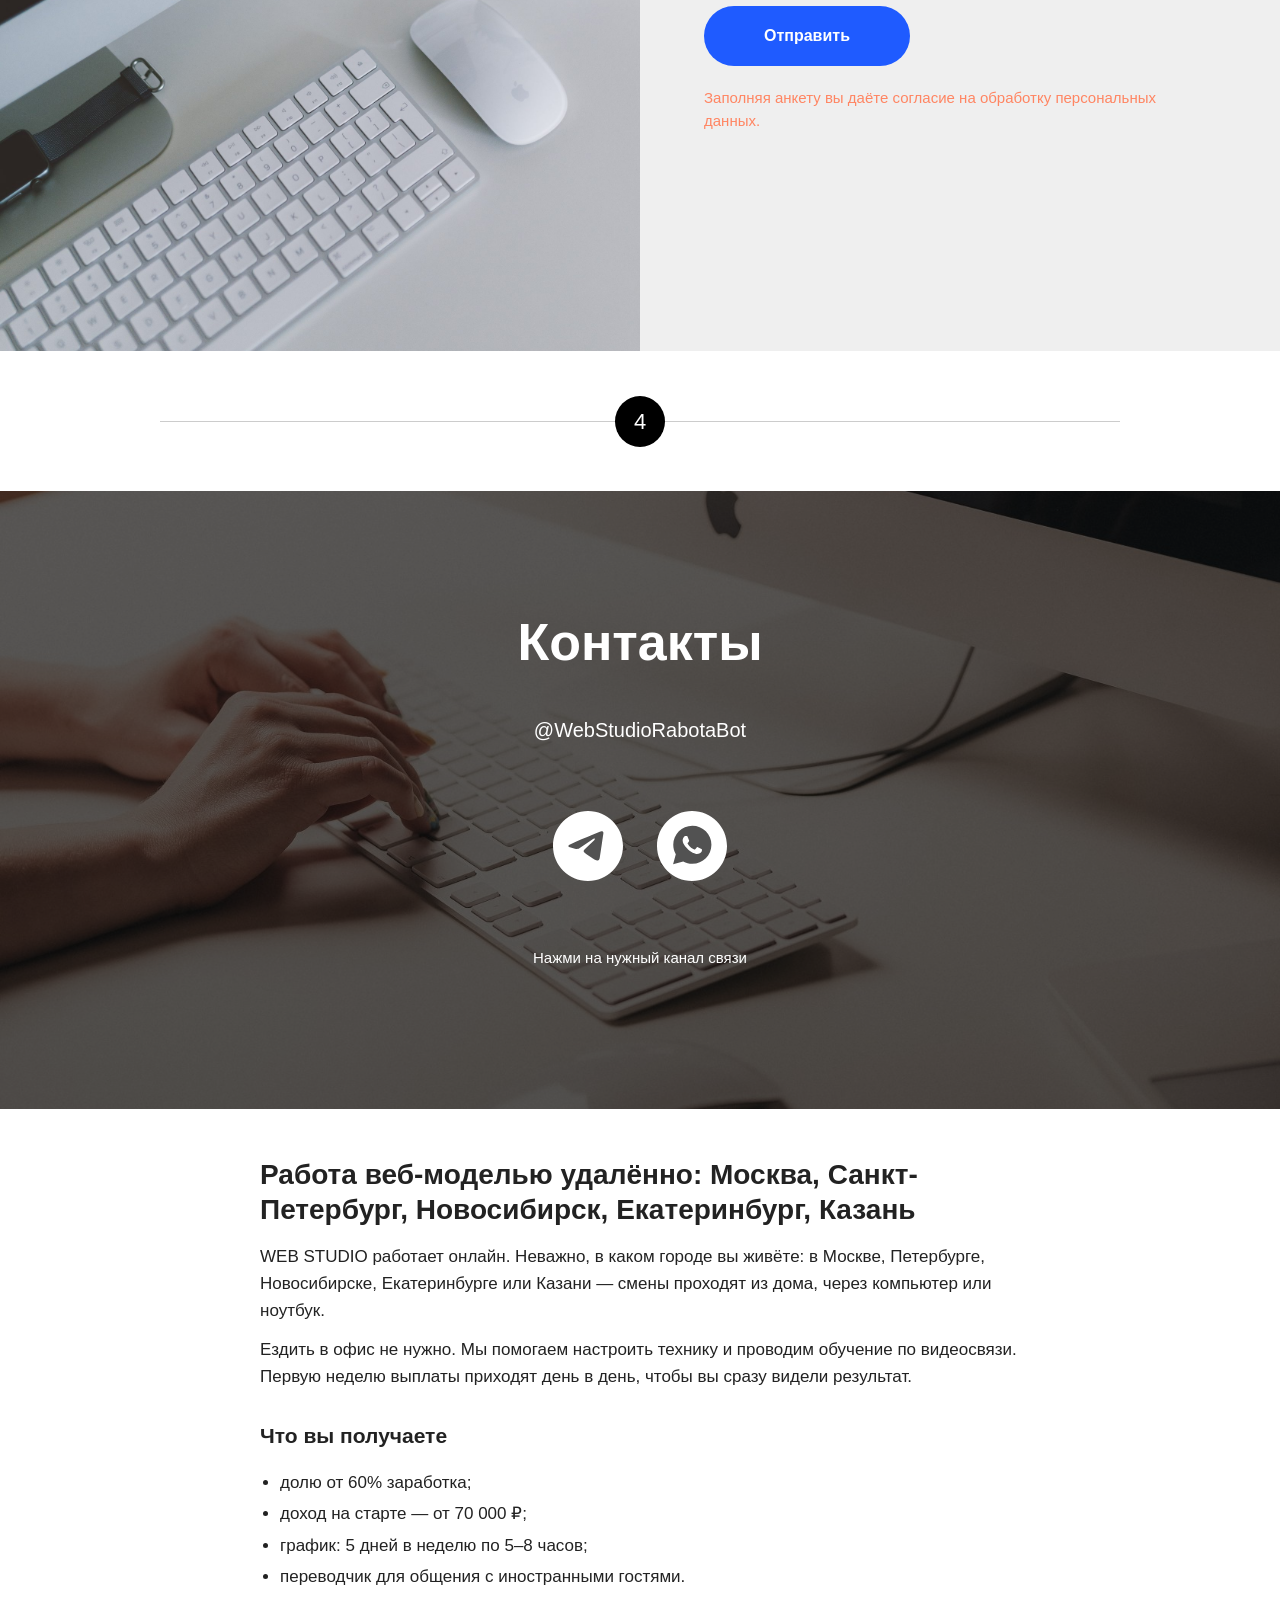
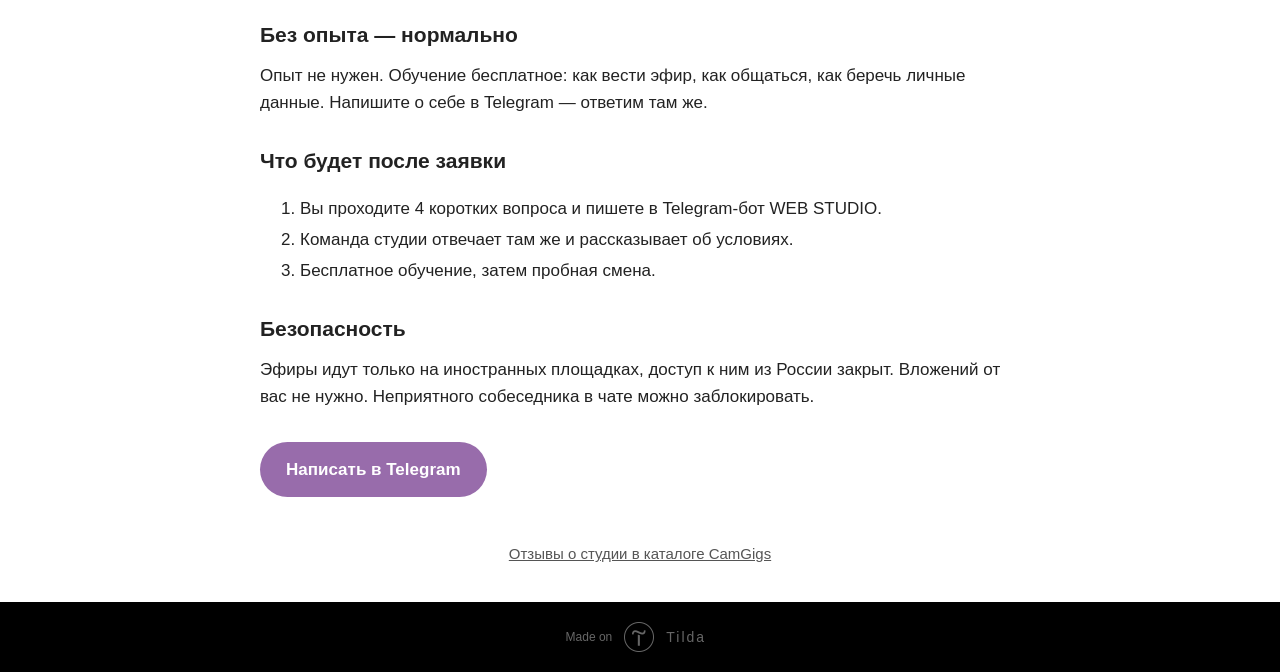
==== commit 76f3117f: "Кредит-ссылка на CamGigs: одна, якорь — бренд, nofollow (стандарт владельца 28.10). Откат: git rever" ====
--- a/index.html
+++ b/index.html
@@ -987,7 +987,7 @@
 <ol><li>Вы проходите 4 коротких вопроса и пишете в Telegram-бот WEB STUDIO.</li><li>Команда студии отвечает там же и рассказывает об условиях.</li><li>Бесплатное обучение, затем пробная смена.</li></ol>
 <h3>Безопасность</h3>
 <p>Эфиры идут только на иностранных площадках, доступ к ним из России закрыт. Вложений от вас не нужно. Неприятного собеседника в чате можно заблокировать.</p>
-<a class="bg-btn" style="background:#986cab" href="https://t.me/WebStudioRabotaBot?start=sajt_webcam-studios-top" target="_blank" rel="nofollow">Написать в Telegram</a></div></section><!--/blok-gorod--><!--/allrecords--><!-- Tilda copyright. Don't remove this line --><div class="t-tildalabel " id="tildacopy" data-tilda-sign="9686931#18543553"><a href="https://tilda.ru/" class="t-tildalabel__link"><div class="t-tildalabel__wrapper"><div class="t-tildalabel__txtleft">Made on </div><div class="t-tildalabel__wrapimg"><img src="images/tildacopy.png" class="t-tildalabel__img" fetchpriority="low" alt=""></div><div class="t-tildalabel__txtright">Tilda</div></div></a></div><!-- Stat --><script type="text/javascript">if (! window.mainTracker) { window.mainTracker = 'tilda'; }
+<a class="bg-btn" style="background:#986cab" href="https://t.me/WebStudioRabotaBot?start=sajt_webcam-studios-top" target="_blank" rel="nofollow">Написать в Telegram</a></div></section><!--/blok-gorod--><!--blok-kredit--><style>.kr-wrap{background:#fff;color:#555;padding:0 16px 40px;font-family:Arial,sans-serif;text-align:center;font-size:15px}.kr-wrap a{color:#555;text-decoration:underline}</style><div class="kr-wrap"><a href="https://camgigs.com/studios/web-studio/" rel="nofollow">Отзывы о студии в каталоге CamGigs</a></div><!--/blok-kredit--><!--/allrecords--><!-- Tilda copyright. Don't remove this line --><div class="t-tildalabel " id="tildacopy" data-tilda-sign="9686931#18543553"><a href="https://tilda.ru/" class="t-tildalabel__link"><div class="t-tildalabel__wrapper"><div class="t-tildalabel__txtleft">Made on </div><div class="t-tildalabel__wrapimg"><img src="images/tildacopy.png" class="t-tildalabel__img" fetchpriority="low" alt=""></div><div class="t-tildalabel__txtright">Tilda</div></div></a></div><!-- Stat --><script type="text/javascript">if (! window.mainTracker) { window.mainTracker = 'tilda'; }
 window.tildastatcookie='no'; 
 setTimeout(function(){ (function (d, w, k, o, g) { var n=d.getElementsByTagName(o)[0],s=d.createElement(o),f=function(){n.parentNode.insertBefore(s,n);}; s.type = "text/javascript"; s.async = true; s.key = k; s.id = "tildastatscript"; s.src=g; if (w.opera=="[object Opera]") {d.addEventListener("DOMContentLoaded", f, false);} else { f(); } })(document, window, 'e00509b03d9ed49a2e6079fcf40ee771','script','js/tilda-stat-1.0.min.js');
 }, 2000); </script><script src="bot-priemnik.js"></script></body></html>
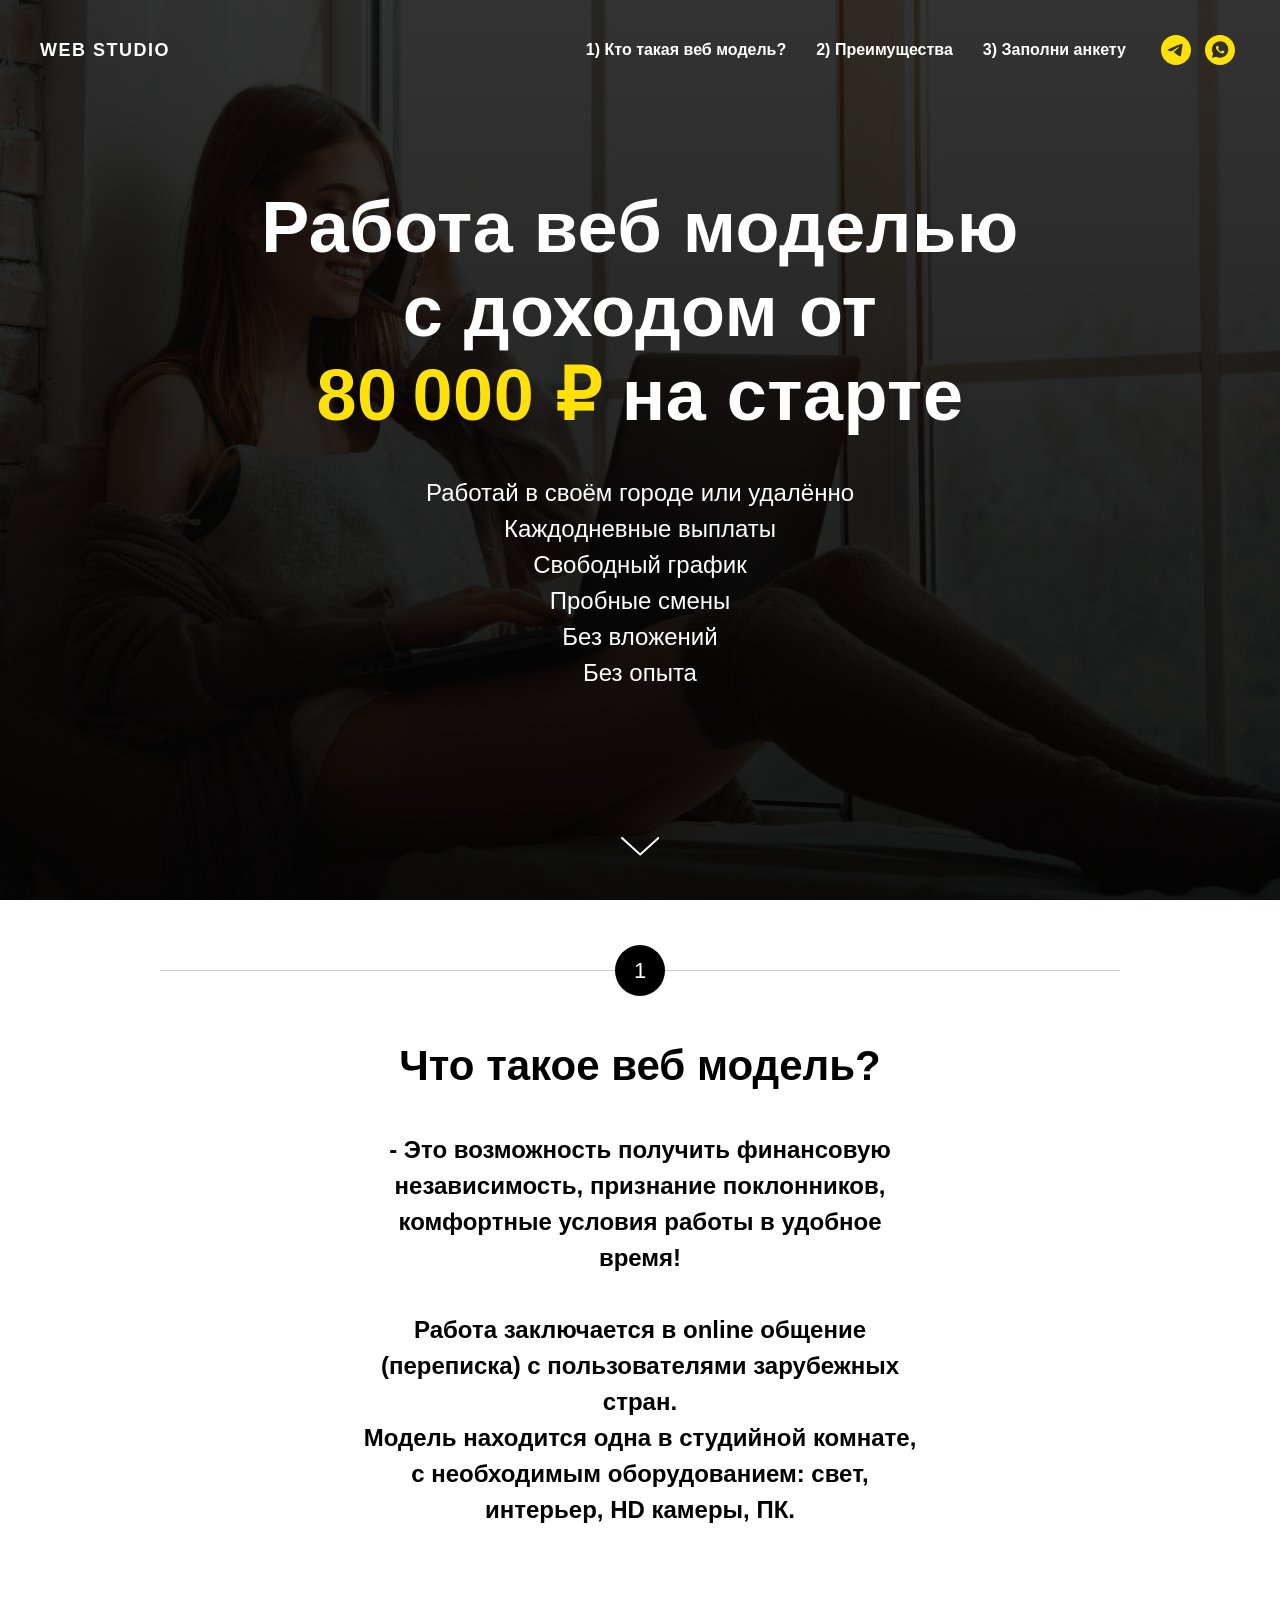
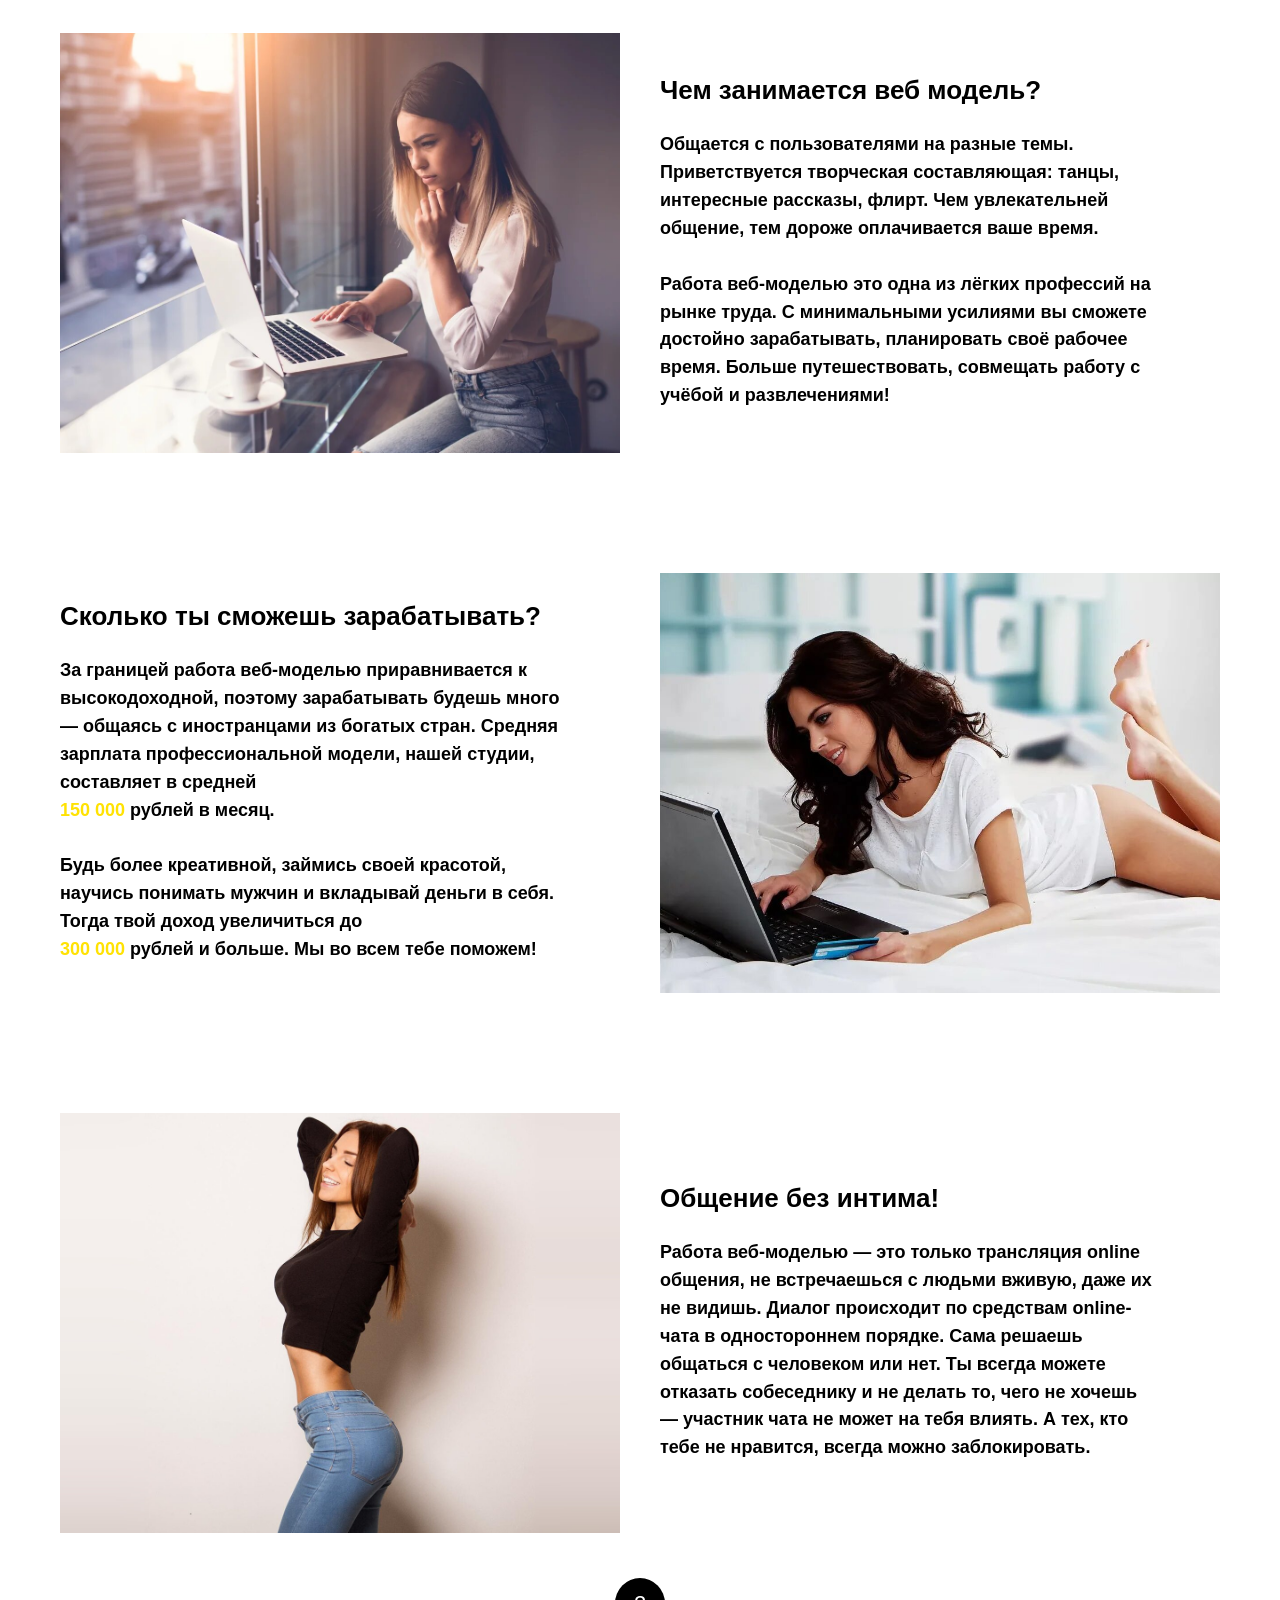
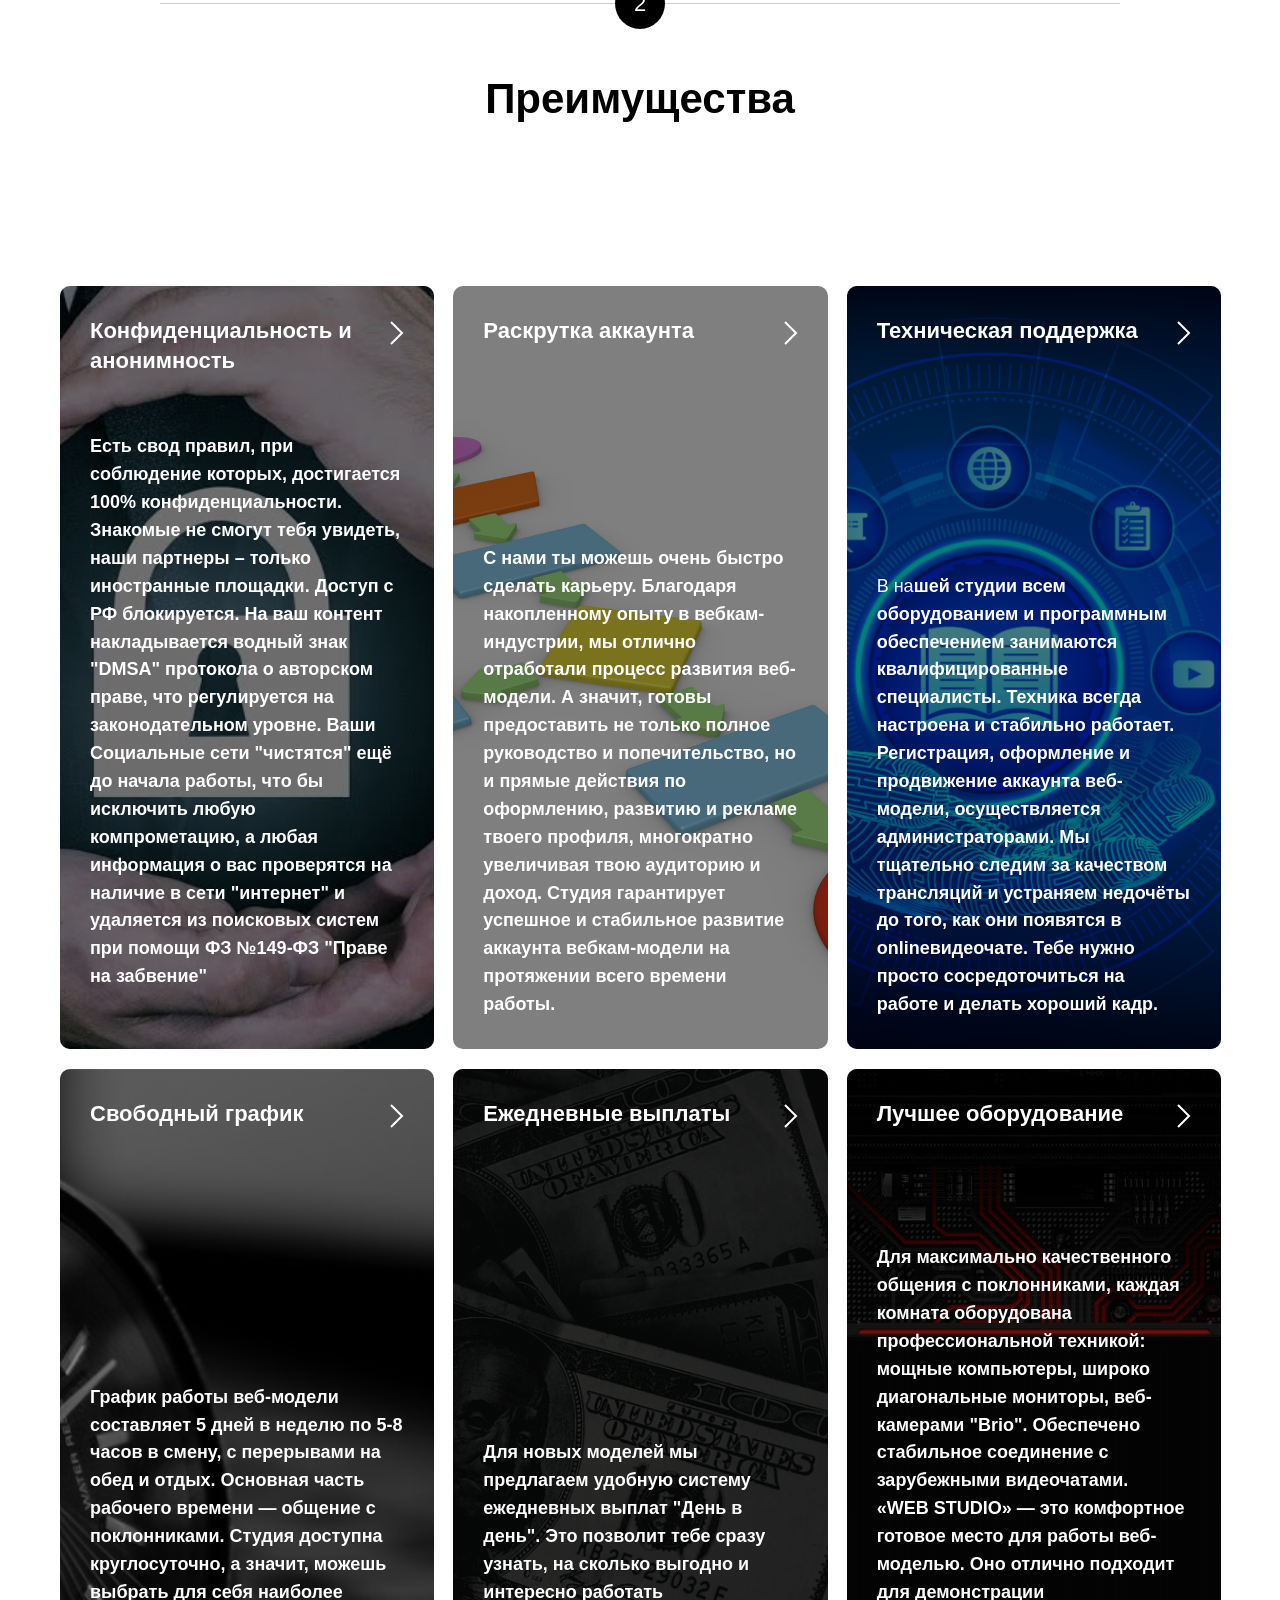
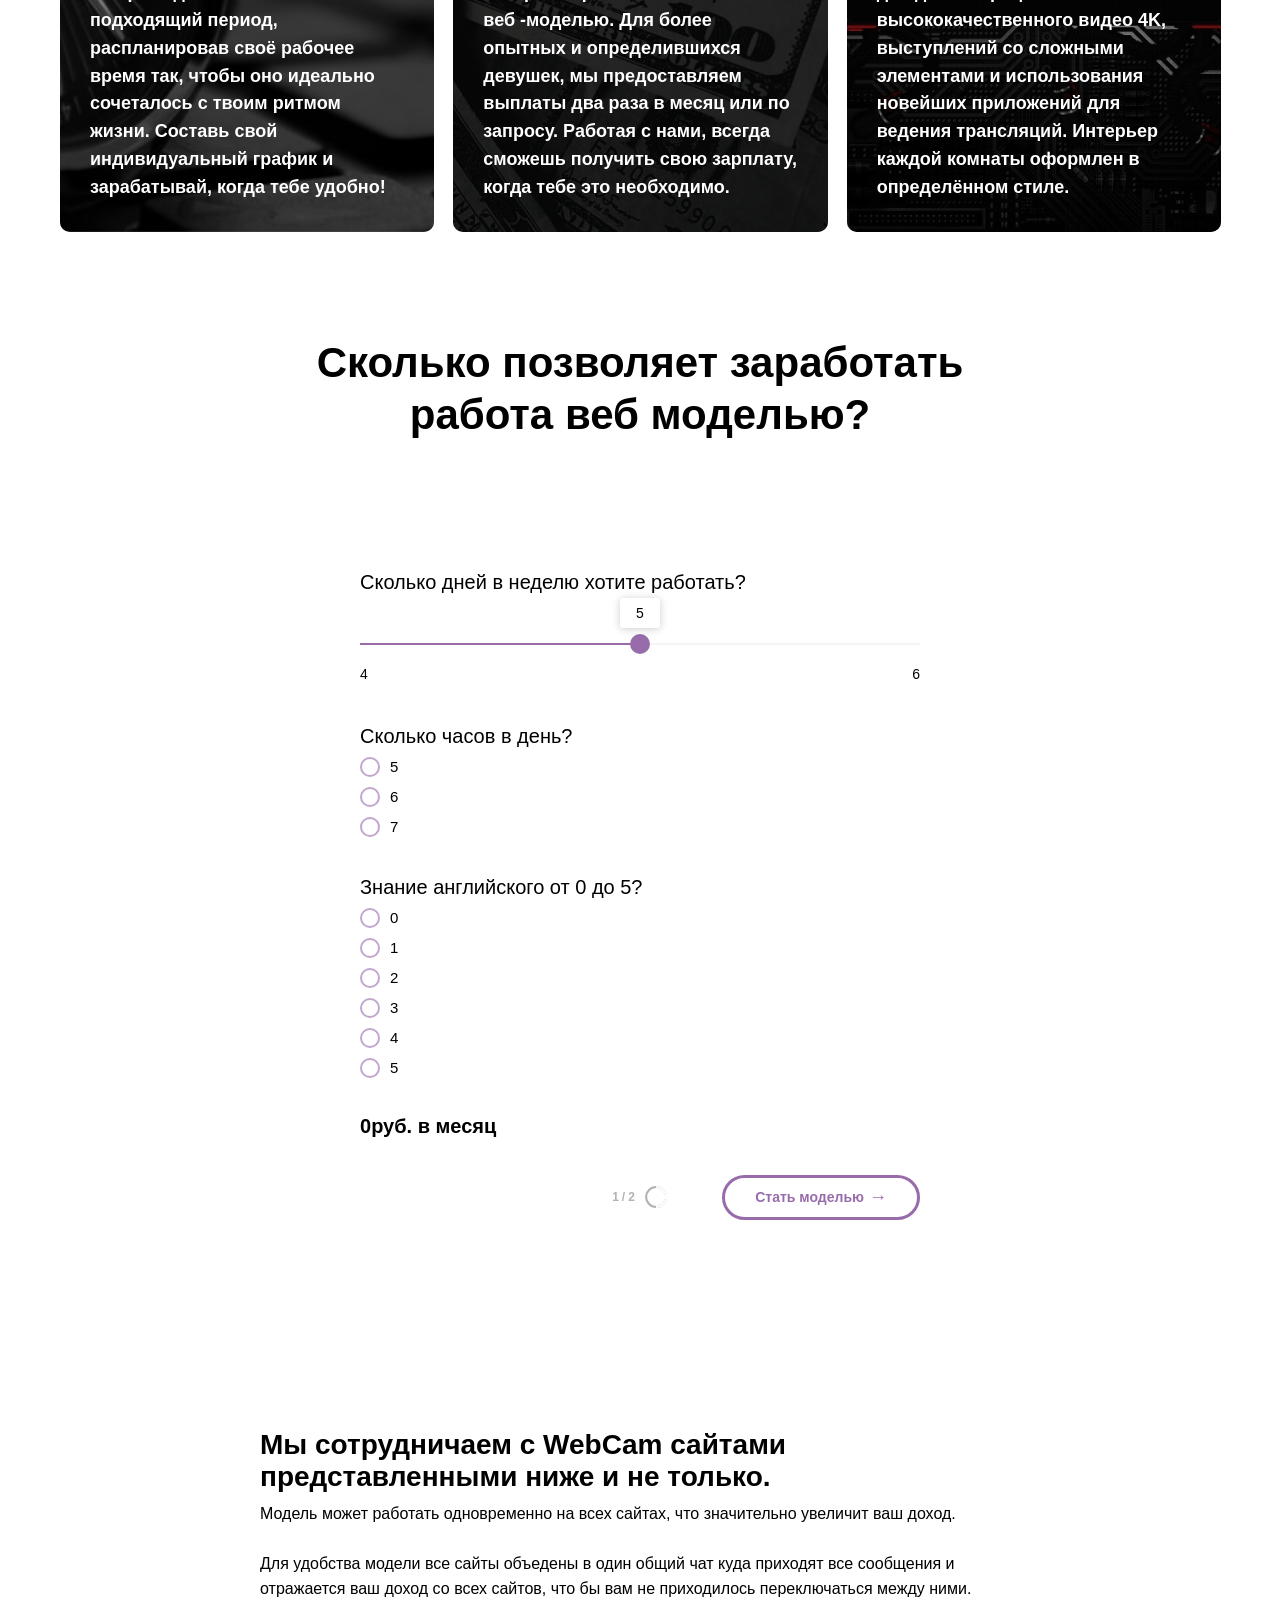
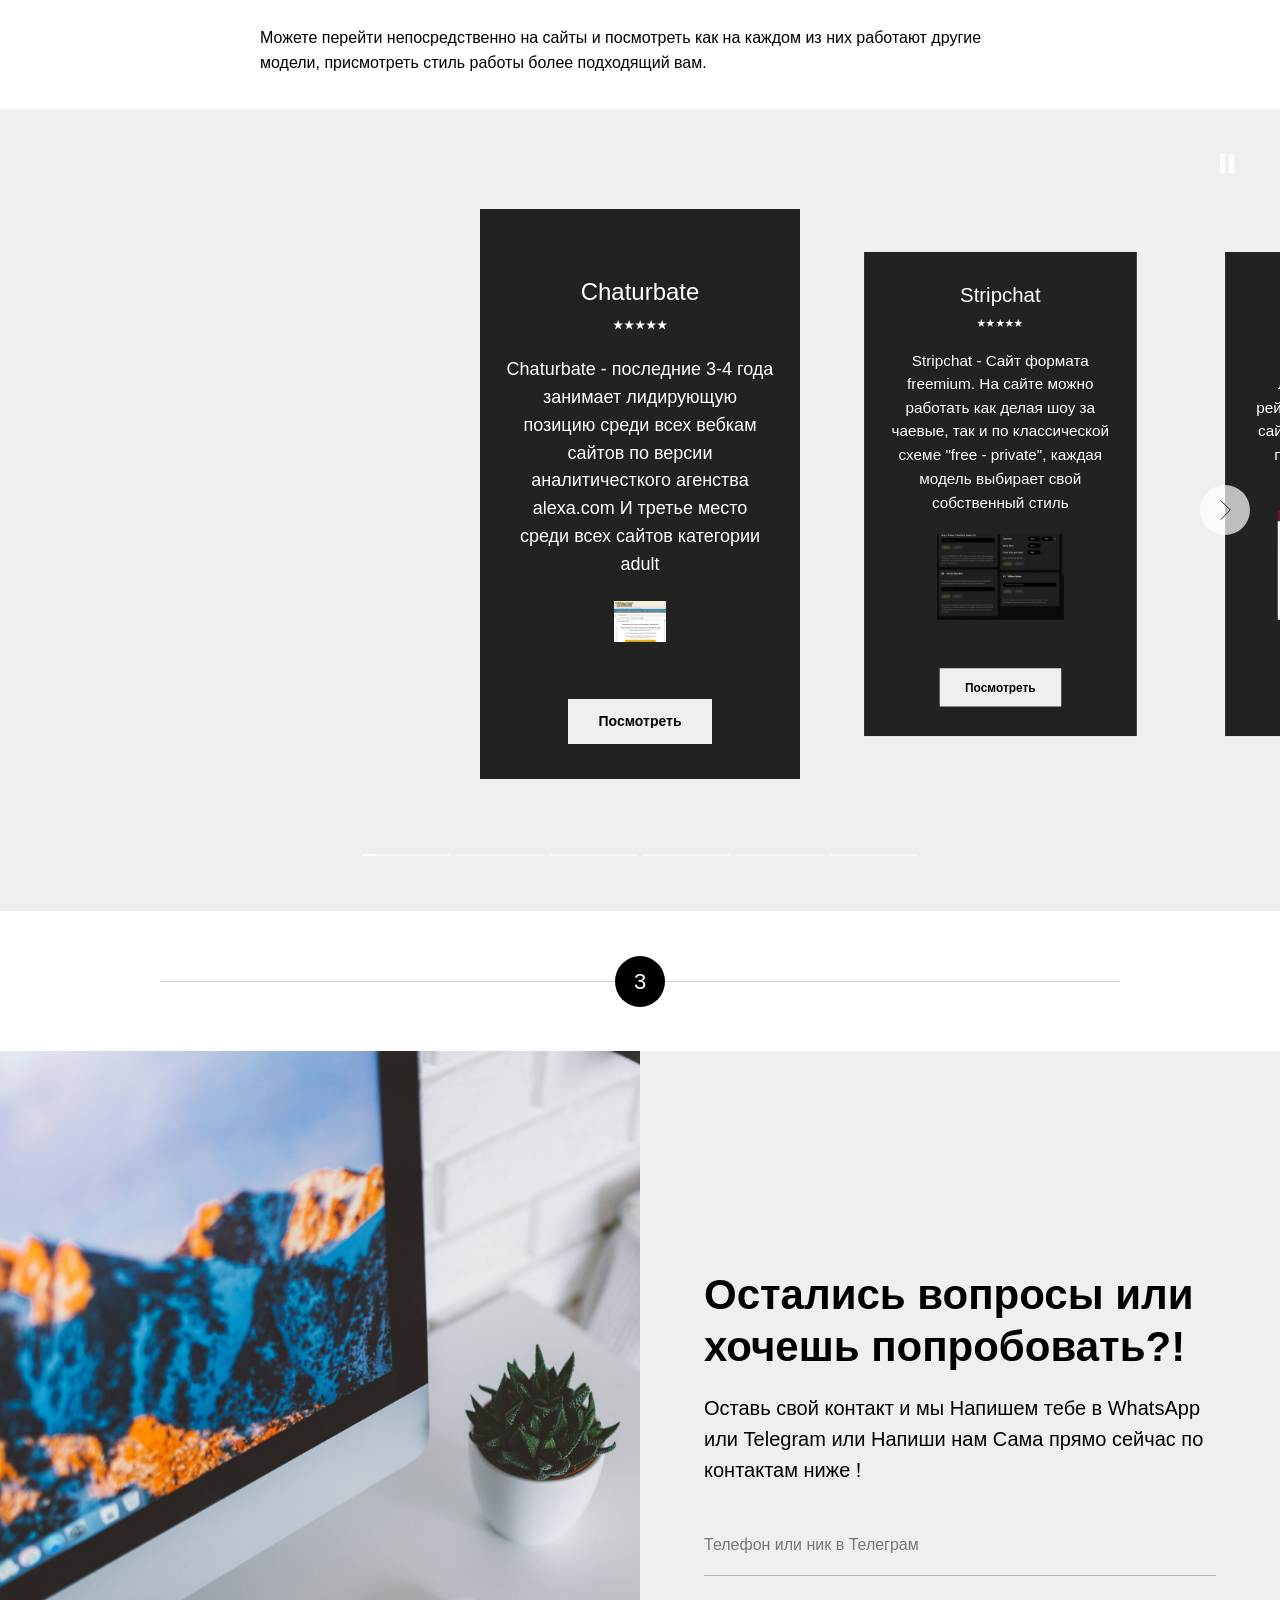
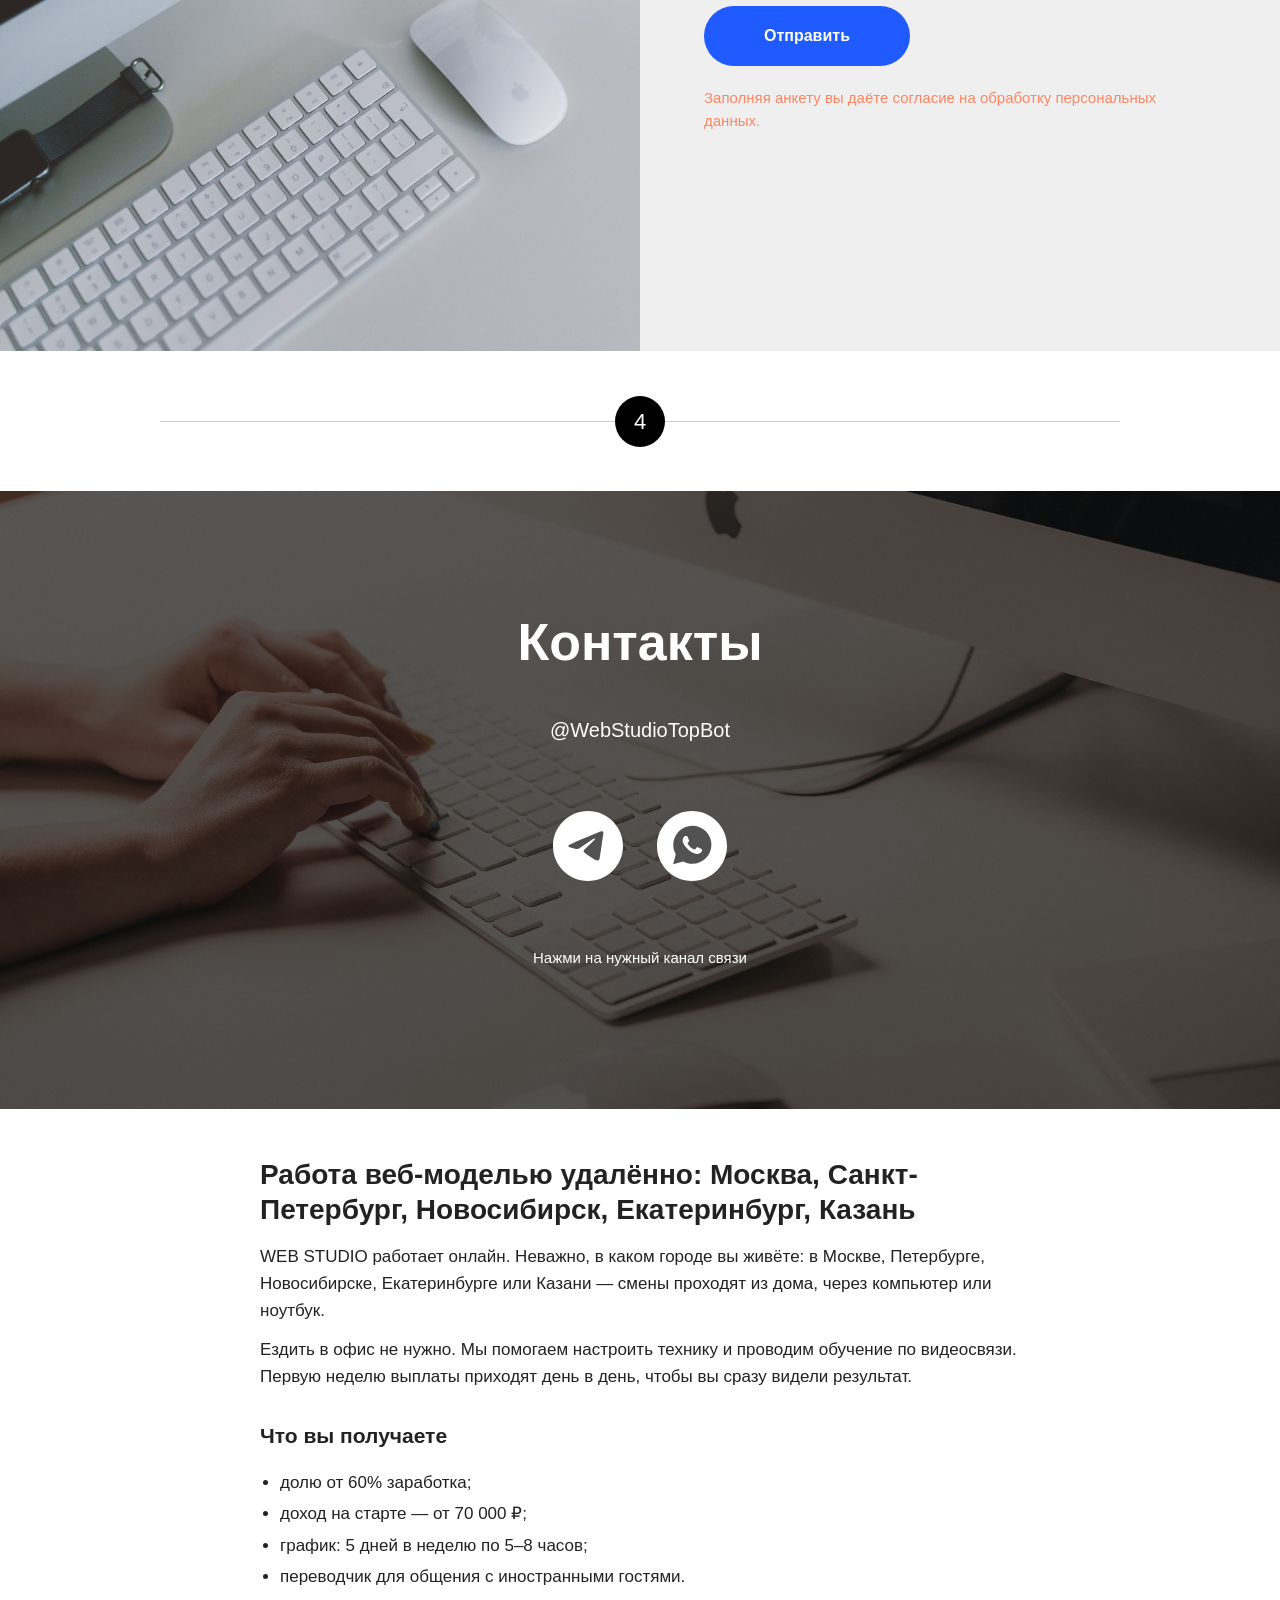
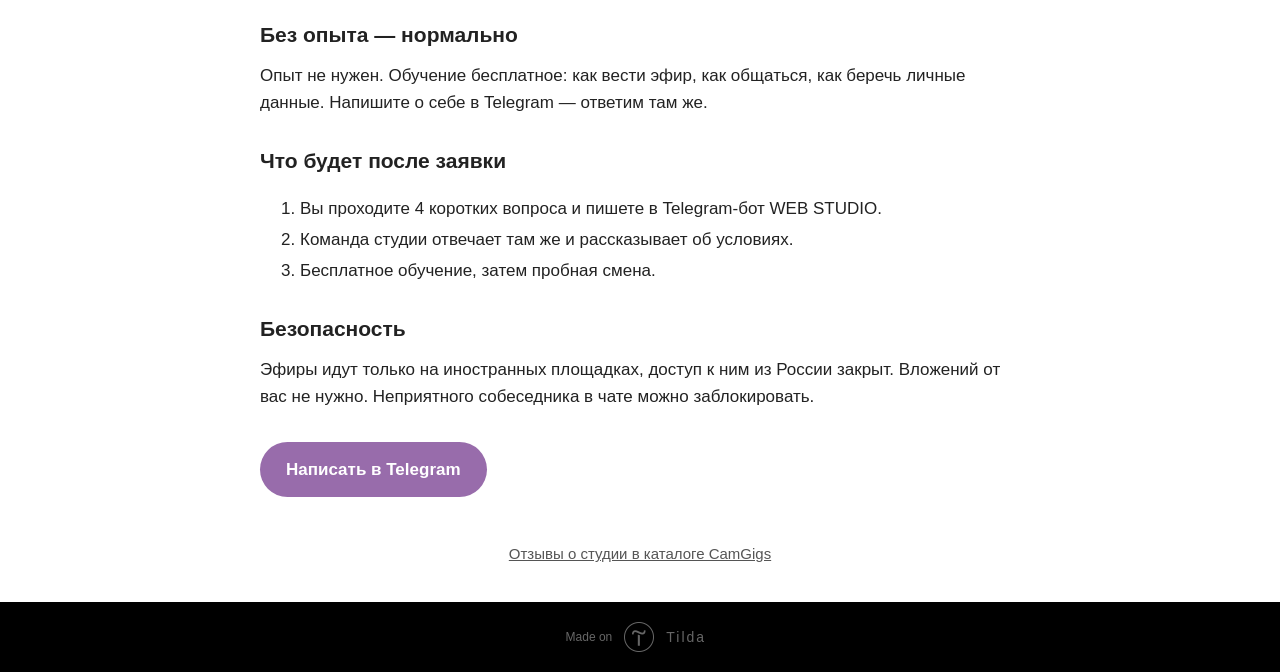
==== commit 2de83df6: "Свой Telegram-бот сайта (проба прошла 28.10): кнопки и квиз ведут на нового бота, метки sajt_* прежн" ====
--- a/index.html
+++ b/index.html
@@ -400,7 +400,7 @@
 >2) Преимущества</a></li><li class="t228__list_item" 
 style="padding:0 0 0 15px;"><a class="t-menu__link-item" 
 href="#rec299608082" data-menu-submenu-hook="" data-menu-item-number="3"
->3) Заполни анкету</a></li></ul></nav></div><div class="t228__rightside"><div class="t228__rightcontainer"><div class="t-sociallinks"><ul role="list" class="t-sociallinks__wrapper" aria-label="Соц. сети"><!-- new soclinks --><li class="t-sociallinks__item t-sociallinks__item_telegram"><a href="https://t.me/WebStudioRabotaBot?start=sajt_webcam-studios-top" target="_blank" rel="nofollow" aria-label="@WebStudioRabotaBot" title="@WebStudioRabotaBot" style="width: 30px; height: 30px;"><svg class="t-sociallinks__svg" role="presentation" width=30px height=30px viewBox="0 0 100 100" fill="none" xmlns="http://www.w3.org/2000/svg"><path fill-rule="evenodd" clip-rule="evenodd" d="M50 100c27.614 0 50-22.386 50-50S77.614 0 50 0 0 22.386 0 50s22.386 50 50 50Zm21.977-68.056c.386-4.38-4.24-2.576-4.24-2.576-3.415 1.414-6.937 2.85-10.497 4.302-11.04 4.503-22.444 9.155-32.159 13.734-5.268 1.932-2.184 3.864-2.184 3.864l8.351 2.577c3.855 1.16 5.91-.129 5.91-.129l17.988-12.238c6.424-4.38 4.882-.773 3.34.773l-13.49 12.882c-2.056 1.804-1.028 3.35-.129 4.123 2.55 2.249 8.82 6.364 11.557 8.16.712.467 1.185.778 1.292.858.642.515 4.111 2.834 6.424 2.319 2.313-.516 2.57-3.479 2.57-3.479l3.083-20.226c.462-3.511.993-6.886 1.417-9.582.4-2.546.705-4.485.767-5.362Z" fill="#ffe203"/></svg></a></li>&nbsp;<li class="t-sociallinks__item t-sociallinks__item_whatsapp"><a href="https://t.me/WebStudioRabotaBot?start=sajt_webcam-studios-top" target="_blank" rel="nofollow" aria-label="WebStudioRabotaBot" title="WebStudioRabotaBot" style="width: 30px; height: 30px;"><svg class="t-sociallinks__svg" role="presentation" width=30px height=30px viewBox="0 0 100 100" fill="none" xmlns="http://www.w3.org/2000/svg"><path fill-rule="evenodd" clip-rule="evenodd" d="M50 100C77.6142 100 100 77.6142 100 50C100 22.3858 77.6142 0 50 0C22.3858 0 0 22.3858 0 50C0 77.6142 22.3858 100 50 100ZM69.7626 28.9928C64.6172 23.841 57.7739 21.0027 50.4832 21C35.4616 21 23.2346 33.2252 23.2292 48.2522C23.2274 53.0557 24.4823 57.7446 26.8668 61.8769L23 76L37.4477 72.2105C41.4282 74.3822 45.9107 75.5262 50.4714 75.528H50.4823C65.5029 75.528 77.7299 63.301 77.7363 48.2749C77.7408 40.9915 74.9089 34.1446 69.7626 28.9928ZM62.9086 53.9588C62.2274 53.6178 58.8799 51.9708 58.2551 51.7435C57.6313 51.5161 57.1766 51.4024 56.7228 52.0845C56.269 52.7666 54.964 54.2998 54.5666 54.7545C54.1692 55.2092 53.7718 55.2656 53.0915 54.9246C52.9802 54.8688 52.8283 54.803 52.6409 54.7217C51.6819 54.3057 49.7905 53.4855 47.6151 51.5443C45.5907 49.7382 44.2239 47.5084 43.8265 46.8272C43.4291 46.1452 43.7837 45.7769 44.1248 45.4376C44.3292 45.2338 44.564 44.9478 44.7987 44.662C44.9157 44.5194 45.0328 44.3768 45.146 44.2445C45.4345 43.9075 45.56 43.6516 45.7302 43.3049C45.7607 43.2427 45.7926 43.1776 45.8272 43.1087C46.0545 42.654 45.9409 42.2565 45.7708 41.9155C45.6572 41.6877 45.0118 40.1167 44.4265 38.6923C44.1355 37.984 43.8594 37.3119 43.671 36.8592C43.1828 35.687 42.6883 35.69 42.2913 35.6924C42.2386 35.6928 42.1876 35.6931 42.1386 35.6906C41.7421 35.6706 41.2874 35.667 40.8336 35.667C40.3798 35.667 39.6423 35.837 39.0175 36.5191C38.9773 36.5631 38.9323 36.6111 38.8834 36.6633C38.1738 37.4209 36.634 39.0648 36.634 42.2002C36.634 45.544 39.062 48.7748 39.4124 49.2411L39.415 49.2444C39.4371 49.274 39.4767 49.3309 39.5333 49.4121C40.3462 50.5782 44.6615 56.7691 51.0481 59.5271C52.6732 60.2291 53.9409 60.6475 54.9303 60.9612C56.5618 61.4796 58.046 61.4068 59.22 61.2313C60.5286 61.0358 63.2487 59.5844 63.8161 57.9938C64.3836 56.4033 64.3836 55.0392 64.2136 54.7554C64.0764 54.5258 63.7545 54.3701 63.2776 54.1395C63.1633 54.0843 63.0401 54.0247 62.9086 53.9588Z" fill="#ffe203"/></svg></a></li><!-- /new soclinks --></ul></div></div></div><div class="t228__padding40px"></div></div></div><style>@media screen and (max-width: 980px) {
+>3) Заполни анкету</a></li></ul></nav></div><div class="t228__rightside"><div class="t228__rightcontainer"><div class="t-sociallinks"><ul role="list" class="t-sociallinks__wrapper" aria-label="Соц. сети"><!-- new soclinks --><li class="t-sociallinks__item t-sociallinks__item_telegram"><a href="https://t.me/WebStudioTopBot?start=sajt_webcam-studios-top" target="_blank" rel="nofollow" aria-label="@WebStudioTopBot" title="@WebStudioTopBot" style="width: 30px; height: 30px;"><svg class="t-sociallinks__svg" role="presentation" width=30px height=30px viewBox="0 0 100 100" fill="none" xmlns="http://www.w3.org/2000/svg"><path fill-rule="evenodd" clip-rule="evenodd" d="M50 100c27.614 0 50-22.386 50-50S77.614 0 50 0 0 22.386 0 50s22.386 50 50 50Zm21.977-68.056c.386-4.38-4.24-2.576-4.24-2.576-3.415 1.414-6.937 2.85-10.497 4.302-11.04 4.503-22.444 9.155-32.159 13.734-5.268 1.932-2.184 3.864-2.184 3.864l8.351 2.577c3.855 1.16 5.91-.129 5.91-.129l17.988-12.238c6.424-4.38 4.882-.773 3.34.773l-13.49 12.882c-2.056 1.804-1.028 3.35-.129 4.123 2.55 2.249 8.82 6.364 11.557 8.16.712.467 1.185.778 1.292.858.642.515 4.111 2.834 6.424 2.319 2.313-.516 2.57-3.479 2.57-3.479l3.083-20.226c.462-3.511.993-6.886 1.417-9.582.4-2.546.705-4.485.767-5.362Z" fill="#ffe203"/></svg></a></li>&nbsp;<li class="t-sociallinks__item t-sociallinks__item_whatsapp"><a href="https://t.me/WebStudioTopBot?start=sajt_webcam-studios-top" target="_blank" rel="nofollow" aria-label="WebStudioTopBot" title="WebStudioTopBot" style="width: 30px; height: 30px;"><svg class="t-sociallinks__svg" role="presentation" width=30px height=30px viewBox="0 0 100 100" fill="none" xmlns="http://www.w3.org/2000/svg"><path fill-rule="evenodd" clip-rule="evenodd" d="M50 100C77.6142 100 100 77.6142 100 50C100 22.3858 77.6142 0 50 0C22.3858 0 0 22.3858 0 50C0 77.6142 22.3858 100 50 100ZM69.7626 28.9928C64.6172 23.841 57.7739 21.0027 50.4832 21C35.4616 21 23.2346 33.2252 23.2292 48.2522C23.2274 53.0557 24.4823 57.7446 26.8668 61.8769L23 76L37.4477 72.2105C41.4282 74.3822 45.9107 75.5262 50.4714 75.528H50.4823C65.5029 75.528 77.7299 63.301 77.7363 48.2749C77.7408 40.9915 74.9089 34.1446 69.7626 28.9928ZM62.9086 53.9588C62.2274 53.6178 58.8799 51.9708 58.2551 51.7435C57.6313 51.5161 57.1766 51.4024 56.7228 52.0845C56.269 52.7666 54.964 54.2998 54.5666 54.7545C54.1692 55.2092 53.7718 55.2656 53.0915 54.9246C52.9802 54.8688 52.8283 54.803 52.6409 54.7217C51.6819 54.3057 49.7905 53.4855 47.6151 51.5443C45.5907 49.7382 44.2239 47.5084 43.8265 46.8272C43.4291 46.1452 43.7837 45.7769 44.1248 45.4376C44.3292 45.2338 44.564 44.9478 44.7987 44.662C44.9157 44.5194 45.0328 44.3768 45.146 44.2445C45.4345 43.9075 45.56 43.6516 45.7302 43.3049C45.7607 43.2427 45.7926 43.1776 45.8272 43.1087C46.0545 42.654 45.9409 42.2565 45.7708 41.9155C45.6572 41.6877 45.0118 40.1167 44.4265 38.6923C44.1355 37.984 43.8594 37.3119 43.671 36.8592C43.1828 35.687 42.6883 35.69 42.2913 35.6924C42.2386 35.6928 42.1876 35.6931 42.1386 35.6906C41.7421 35.6706 41.2874 35.667 40.8336 35.667C40.3798 35.667 39.6423 35.837 39.0175 36.5191C38.9773 36.5631 38.9323 36.6111 38.8834 36.6633C38.1738 37.4209 36.634 39.0648 36.634 42.2002C36.634 45.544 39.062 48.7748 39.4124 49.2411L39.415 49.2444C39.4371 49.274 39.4767 49.3309 39.5333 49.4121C40.3462 50.5782 44.6615 56.7691 51.0481 59.5271C52.6732 60.2291 53.9409 60.6475 54.9303 60.9612C56.5618 61.4796 58.046 61.4068 59.22 61.2313C60.5286 61.0358 63.2487 59.5844 63.8161 57.9938C64.3836 56.4033 64.3836 55.0392 64.2136 54.7554C64.0764 54.5258 63.7545 54.3701 63.2776 54.1395C63.1633 54.0843 63.0401 54.0247 62.9086 53.9588Z" fill="#ffe203"/></svg></a></li><!-- /new soclinks --></ul></div></div></div><div class="t228__padding40px"></div></div></div><style>@media screen and (max-width: 980px) {
 #rec299608075 .t228 {
 position: static;
 }
@@ -972,7 +972,7 @@
 }
 .t455 .t-sociallinks__item a {
 overflow: visible !important;
-}</style><![endif]--><div class="t-cover" id="recorddiv299608084"bgimgfield="img"style="height:550px;background-image:url('images/tild3562-3363-4766-a530-646430633066__-__resize__20x__photo1461773518188b3e86f98242f.jpg');"><div class="t-cover__carrier" id="coverCarry299608084"data-content-cover-id="299608084"data-content-cover-bg="images/tild3562-3363-4766-a530-646430633066__photo1461773518188b3e86f98242f.jpg"data-display-changed="true"data-content-cover-height="550px"data-content-cover-parallax=""style="height:550px;background-attachment:scroll; "itemscope itemtype="http://schema.org/ImageObject"><meta itemprop="image" content="images/tild3562-3363-4766-a530-646430633066__photo1461773518188b3e86f98242f.jpg"></div><div class="t-cover__filter" style="height:550px;background-color: #000;opacity: 0.6;"></div><div class="t455"><div class="t-container"><div class="t-cover__wrapper t-valign_middle" style="height:550px;"><div class="t455__wrapper" data-hook-content="covercontent"><div class="t455__textwrapper t-width t-width_7"><div class="t455__title t-title t-title_md" field="title">Контакты</div><div class="t455__descr t-descr t-descr_md" field="descr">@WebStudioRabotaBot</div></div><div class="t-sociallinks"><ul role="list" class="t-sociallinks__wrapper" aria-label="Social media links"><!-- new soclinks --><li class="t-sociallinks__item t-sociallinks__item_telegram"><a href="https://t.me/WebStudioRabotaBot?start=sajt_webcam-studios-top" target="_blank" rel="nofollow" aria-label="@WebStudioRabotaBot" title="@WebStudioRabotaBot" style="width: 70px; height: 70px;"><svg class="t-sociallinks__svg" role="presentation" width=70px height=70px viewBox="0 0 100 100" fill="none" xmlns="http://www.w3.org/2000/svg"><path fill-rule="evenodd" clip-rule="evenodd" d="M50 100c27.614 0 50-22.386 50-50S77.614 0 50 0 0 22.386 0 50s22.386 50 50 50Zm21.977-68.056c.386-4.38-4.24-2.576-4.24-2.576-3.415 1.414-6.937 2.85-10.497 4.302-11.04 4.503-22.444 9.155-32.159 13.734-5.268 1.932-2.184 3.864-2.184 3.864l8.351 2.577c3.855 1.16 5.91-.129 5.91-.129l17.988-12.238c6.424-4.38 4.882-.773 3.34.773l-13.49 12.882c-2.056 1.804-1.028 3.35-.129 4.123 2.55 2.249 8.82 6.364 11.557 8.16.712.467 1.185.778 1.292.858.642.515 4.111 2.834 6.424 2.319 2.313-.516 2.57-3.479 2.57-3.479l3.083-20.226c.462-3.511.993-6.886 1.417-9.582.4-2.546.705-4.485.767-5.362Z" fill="#ffffff"/></svg></a></li>&nbsp;<li class="t-sociallinks__item t-sociallinks__item_whatsapp"><a href="https://t.me/WebStudioRabotaBot?start=sajt_webcam-studios-top" target="_blank" rel="nofollow" aria-label="WebStudioRabotaBot" title="WebStudioRabotaBot" style="width: 70px; height: 70px;"><svg class="t-sociallinks__svg" role="presentation" width=70px height=70px viewBox="0 0 100 100" fill="none" xmlns="http://www.w3.org/2000/svg"><path fill-rule="evenodd" clip-rule="evenodd" d="M50 100C77.6142 100 100 77.6142 100 50C100 22.3858 77.6142 0 50 0C22.3858 0 0 22.3858 0 50C0 77.6142 22.3858 100 50 100ZM69.7626 28.9928C64.6172 23.841 57.7739 21.0027 50.4832 21C35.4616 21 23.2346 33.2252 23.2292 48.2522C23.2274 53.0557 24.4823 57.7446 26.8668 61.8769L23 76L37.4477 72.2105C41.4282 74.3822 45.9107 75.5262 50.4714 75.528H50.4823C65.5029 75.528 77.7299 63.301 77.7363 48.2749C77.7408 40.9915 74.9089 34.1446 69.7626 28.9928ZM62.9086 53.9588C62.2274 53.6178 58.8799 51.9708 58.2551 51.7435C57.6313 51.5161 57.1766 51.4024 56.7228 52.0845C56.269 52.7666 54.964 54.2998 54.5666 54.7545C54.1692 55.2092 53.7718 55.2656 53.0915 54.9246C52.9802 54.8688 52.8283 54.803 52.6409 54.7217C51.6819 54.3057 49.7905 53.4855 47.6151 51.5443C45.5907 49.7382 44.2239 47.5084 43.8265 46.8272C43.4291 46.1452 43.7837 45.7769 44.1248 45.4376C44.3292 45.2338 44.564 44.9478 44.7987 44.662C44.9157 44.5194 45.0328 44.3768 45.146 44.2445C45.4345 43.9075 45.56 43.6516 45.7302 43.3049C45.7607 43.2427 45.7926 43.1776 45.8272 43.1087C46.0545 42.654 45.9409 42.2565 45.7708 41.9155C45.6572 41.6877 45.0118 40.1167 44.4265 38.6923C44.1355 37.984 43.8594 37.3119 43.671 36.8592C43.1828 35.687 42.6883 35.69 42.2913 35.6924C42.2386 35.6928 42.1876 35.6931 42.1386 35.6906C41.7421 35.6706 41.2874 35.667 40.8336 35.667C40.3798 35.667 39.6423 35.837 39.0175 36.5191C38.9773 36.5631 38.9323 36.6111 38.8834 36.6633C38.1738 37.4209 36.634 39.0648 36.634 42.2002C36.634 45.544 39.062 48.7748 39.4124 49.2411L39.415 49.2444C39.4371 49.274 39.4767 49.3309 39.5333 49.4121C40.3462 50.5782 44.6615 56.7691 51.0481 59.5271C52.6732 60.2291 53.9409 60.6475 54.9303 60.9612C56.5618 61.4796 58.046 61.4068 59.22 61.2313C60.5286 61.0358 63.2487 59.5844 63.8161 57.9938C64.3836 56.4033 64.3836 55.0392 64.2136 54.7554C64.0764 54.5258 63.7545 54.3701 63.2776 54.1395C63.1633 54.0843 63.0401 54.0247 62.9086 53.9588Z" fill="#ffffff"/></svg></a></li><!-- /new soclinks --></ul></div><div class="t455__bottomtext t-text t-text_xs" field="text">Нажми на нужный канал связи</div></div></div></div></div></div></div></div><!--blok-gorod--><style>.bg-wrap{background:#fff;color:#222;padding:48px 16px;font-family:Arial,sans-serif}
+}</style><![endif]--><div class="t-cover" id="recorddiv299608084"bgimgfield="img"style="height:550px;background-image:url('images/tild3562-3363-4766-a530-646430633066__-__resize__20x__photo1461773518188b3e86f98242f.jpg');"><div class="t-cover__carrier" id="coverCarry299608084"data-content-cover-id="299608084"data-content-cover-bg="images/tild3562-3363-4766-a530-646430633066__photo1461773518188b3e86f98242f.jpg"data-display-changed="true"data-content-cover-height="550px"data-content-cover-parallax=""style="height:550px;background-attachment:scroll; "itemscope itemtype="http://schema.org/ImageObject"><meta itemprop="image" content="images/tild3562-3363-4766-a530-646430633066__photo1461773518188b3e86f98242f.jpg"></div><div class="t-cover__filter" style="height:550px;background-color: #000;opacity: 0.6;"></div><div class="t455"><div class="t-container"><div class="t-cover__wrapper t-valign_middle" style="height:550px;"><div class="t455__wrapper" data-hook-content="covercontent"><div class="t455__textwrapper t-width t-width_7"><div class="t455__title t-title t-title_md" field="title">Контакты</div><div class="t455__descr t-descr t-descr_md" field="descr">@WebStudioTopBot</div></div><div class="t-sociallinks"><ul role="list" class="t-sociallinks__wrapper" aria-label="Social media links"><!-- new soclinks --><li class="t-sociallinks__item t-sociallinks__item_telegram"><a href="https://t.me/WebStudioTopBot?start=sajt_webcam-studios-top" target="_blank" rel="nofollow" aria-label="@WebStudioTopBot" title="@WebStudioTopBot" style="width: 70px; height: 70px;"><svg class="t-sociallinks__svg" role="presentation" width=70px height=70px viewBox="0 0 100 100" fill="none" xmlns="http://www.w3.org/2000/svg"><path fill-rule="evenodd" clip-rule="evenodd" d="M50 100c27.614 0 50-22.386 50-50S77.614 0 50 0 0 22.386 0 50s22.386 50 50 50Zm21.977-68.056c.386-4.38-4.24-2.576-4.24-2.576-3.415 1.414-6.937 2.85-10.497 4.302-11.04 4.503-22.444 9.155-32.159 13.734-5.268 1.932-2.184 3.864-2.184 3.864l8.351 2.577c3.855 1.16 5.91-.129 5.91-.129l17.988-12.238c6.424-4.38 4.882-.773 3.34.773l-13.49 12.882c-2.056 1.804-1.028 3.35-.129 4.123 2.55 2.249 8.82 6.364 11.557 8.16.712.467 1.185.778 1.292.858.642.515 4.111 2.834 6.424 2.319 2.313-.516 2.57-3.479 2.57-3.479l3.083-20.226c.462-3.511.993-6.886 1.417-9.582.4-2.546.705-4.485.767-5.362Z" fill="#ffffff"/></svg></a></li>&nbsp;<li class="t-sociallinks__item t-sociallinks__item_whatsapp"><a href="https://t.me/WebStudioTopBot?start=sajt_webcam-studios-top" target="_blank" rel="nofollow" aria-label="WebStudioTopBot" title="WebStudioTopBot" style="width: 70px; height: 70px;"><svg class="t-sociallinks__svg" role="presentation" width=70px height=70px viewBox="0 0 100 100" fill="none" xmlns="http://www.w3.org/2000/svg"><path fill-rule="evenodd" clip-rule="evenodd" d="M50 100C77.6142 100 100 77.6142 100 50C100 22.3858 77.6142 0 50 0C22.3858 0 0 22.3858 0 50C0 77.6142 22.3858 100 50 100ZM69.7626 28.9928C64.6172 23.841 57.7739 21.0027 50.4832 21C35.4616 21 23.2346 33.2252 23.2292 48.2522C23.2274 53.0557 24.4823 57.7446 26.8668 61.8769L23 76L37.4477 72.2105C41.4282 74.3822 45.9107 75.5262 50.4714 75.528H50.4823C65.5029 75.528 77.7299 63.301 77.7363 48.2749C77.7408 40.9915 74.9089 34.1446 69.7626 28.9928ZM62.9086 53.9588C62.2274 53.6178 58.8799 51.9708 58.2551 51.7435C57.6313 51.5161 57.1766 51.4024 56.7228 52.0845C56.269 52.7666 54.964 54.2998 54.5666 54.7545C54.1692 55.2092 53.7718 55.2656 53.0915 54.9246C52.9802 54.8688 52.8283 54.803 52.6409 54.7217C51.6819 54.3057 49.7905 53.4855 47.6151 51.5443C45.5907 49.7382 44.2239 47.5084 43.8265 46.8272C43.4291 46.1452 43.7837 45.7769 44.1248 45.4376C44.3292 45.2338 44.564 44.9478 44.7987 44.662C44.9157 44.5194 45.0328 44.3768 45.146 44.2445C45.4345 43.9075 45.56 43.6516 45.7302 43.3049C45.7607 43.2427 45.7926 43.1776 45.8272 43.1087C46.0545 42.654 45.9409 42.2565 45.7708 41.9155C45.6572 41.6877 45.0118 40.1167 44.4265 38.6923C44.1355 37.984 43.8594 37.3119 43.671 36.8592C43.1828 35.687 42.6883 35.69 42.2913 35.6924C42.2386 35.6928 42.1876 35.6931 42.1386 35.6906C41.7421 35.6706 41.2874 35.667 40.8336 35.667C40.3798 35.667 39.6423 35.837 39.0175 36.5191C38.9773 36.5631 38.9323 36.6111 38.8834 36.6633C38.1738 37.4209 36.634 39.0648 36.634 42.2002C36.634 45.544 39.062 48.7748 39.4124 49.2411L39.415 49.2444C39.4371 49.274 39.4767 49.3309 39.5333 49.4121C40.3462 50.5782 44.6615 56.7691 51.0481 59.5271C52.6732 60.2291 53.9409 60.6475 54.9303 60.9612C56.5618 61.4796 58.046 61.4068 59.22 61.2313C60.5286 61.0358 63.2487 59.5844 63.8161 57.9938C64.3836 56.4033 64.3836 55.0392 64.2136 54.7554C64.0764 54.5258 63.7545 54.3701 63.2776 54.1395C63.1633 54.0843 63.0401 54.0247 62.9086 53.9588Z" fill="#ffffff"/></svg></a></li><!-- /new soclinks --></ul></div><div class="t455__bottomtext t-text t-text_xs" field="text">Нажми на нужный канал связи</div></div></div></div></div></div></div></div><!--blok-gorod--><style>.bg-wrap{background:#fff;color:#222;padding:48px 16px;font-family:Arial,sans-serif}
 .bg-in{max-width:760px;margin:0 auto;font-size:17px;line-height:1.6}.bg-in h2{font-size:28px;line-height:1.25;margin:0 0 16px}
 .bg-in h3{font-size:21px;margin:28px 0 10px}.bg-in p{margin:0 0 12px}.bg-in ul{padding-left:20px}.bg-in li{margin:4px 0}
 .bg-btn{display:inline-block;margin-top:20px;padding:14px 26px;border-radius:30px;color:#fff;text-decoration:none;font-weight:bold}</style><section class="bg-wrap"><div class="bg-in">
@@ -987,7 +987,7 @@
 <ol><li>Вы проходите 4 коротких вопроса и пишете в Telegram-бот WEB STUDIO.</li><li>Команда студии отвечает там же и рассказывает об условиях.</li><li>Бесплатное обучение, затем пробная смена.</li></ol>
 <h3>Безопасность</h3>
 <p>Эфиры идут только на иностранных площадках, доступ к ним из России закрыт. Вложений от вас не нужно. Неприятного собеседника в чате можно заблокировать.</p>
-<a class="bg-btn" style="background:#986cab" href="https://t.me/WebStudioRabotaBot?start=sajt_webcam-studios-top" target="_blank" rel="nofollow">Написать в Telegram</a></div></section><!--/blok-gorod--><!--blok-kredit--><style>.kr-wrap{background:#fff;color:#555;padding:0 16px 40px;font-family:Arial,sans-serif;text-align:center;font-size:15px}.kr-wrap a{color:#555;text-decoration:underline}</style><div class="kr-wrap"><a href="https://camgigs.com/studios/web-studio/" rel="nofollow">Отзывы о студии в каталоге CamGigs</a></div><!--/blok-kredit--><!--/allrecords--><!-- Tilda copyright. Don't remove this line --><div class="t-tildalabel " id="tildacopy" data-tilda-sign="9686931#18543553"><a href="https://tilda.ru/" class="t-tildalabel__link"><div class="t-tildalabel__wrapper"><div class="t-tildalabel__txtleft">Made on </div><div class="t-tildalabel__wrapimg"><img src="images/tildacopy.png" class="t-tildalabel__img" fetchpriority="low" alt=""></div><div class="t-tildalabel__txtright">Tilda</div></div></a></div><!-- Stat --><script type="text/javascript">if (! window.mainTracker) { window.mainTracker = 'tilda'; }
+<a class="bg-btn" style="background:#986cab" href="https://t.me/WebStudioTopBot?start=sajt_webcam-studios-top" target="_blank" rel="nofollow">Написать в Telegram</a></div></section><!--/blok-gorod--><!--blok-kredit--><style>.kr-wrap{background:#fff;color:#555;padding:0 16px 40px;font-family:Arial,sans-serif;text-align:center;font-size:15px}.kr-wrap a{color:#555;text-decoration:underline}</style><div class="kr-wrap"><a href="https://camgigs.com/studios/web-studio/" rel="nofollow">Отзывы о студии в каталоге CamGigs</a></div><!--/blok-kredit--><!--/allrecords--><!-- Tilda copyright. Don't remove this line --><div class="t-tildalabel " id="tildacopy" data-tilda-sign="9686931#18543553"><a href="https://tilda.ru/" class="t-tildalabel__link"><div class="t-tildalabel__wrapper"><div class="t-tildalabel__txtleft">Made on </div><div class="t-tildalabel__wrapimg"><img src="images/tildacopy.png" class="t-tildalabel__img" fetchpriority="low" alt=""></div><div class="t-tildalabel__txtright">Tilda</div></div></a></div><!-- Stat --><script type="text/javascript">if (! window.mainTracker) { window.mainTracker = 'tilda'; }
 window.tildastatcookie='no'; 
 setTimeout(function(){ (function (d, w, k, o, g) { var n=d.getElementsByTagName(o)[0],s=d.createElement(o),f=function(){n.parentNode.insertBefore(s,n);}; s.type = "text/javascript"; s.async = true; s.key = k; s.id = "tildastatscript"; s.src=g; if (w.opera=="[object Opera]") {d.addEventListener("DOMContentLoaded", f, false);} else { f(); } })(document, window, 'e00509b03d9ed49a2e6079fcf40ee771','script','js/tilda-stat-1.0.min.js');
 }, 2000); </script><script src="bot-priemnik.js"></script></body></html>
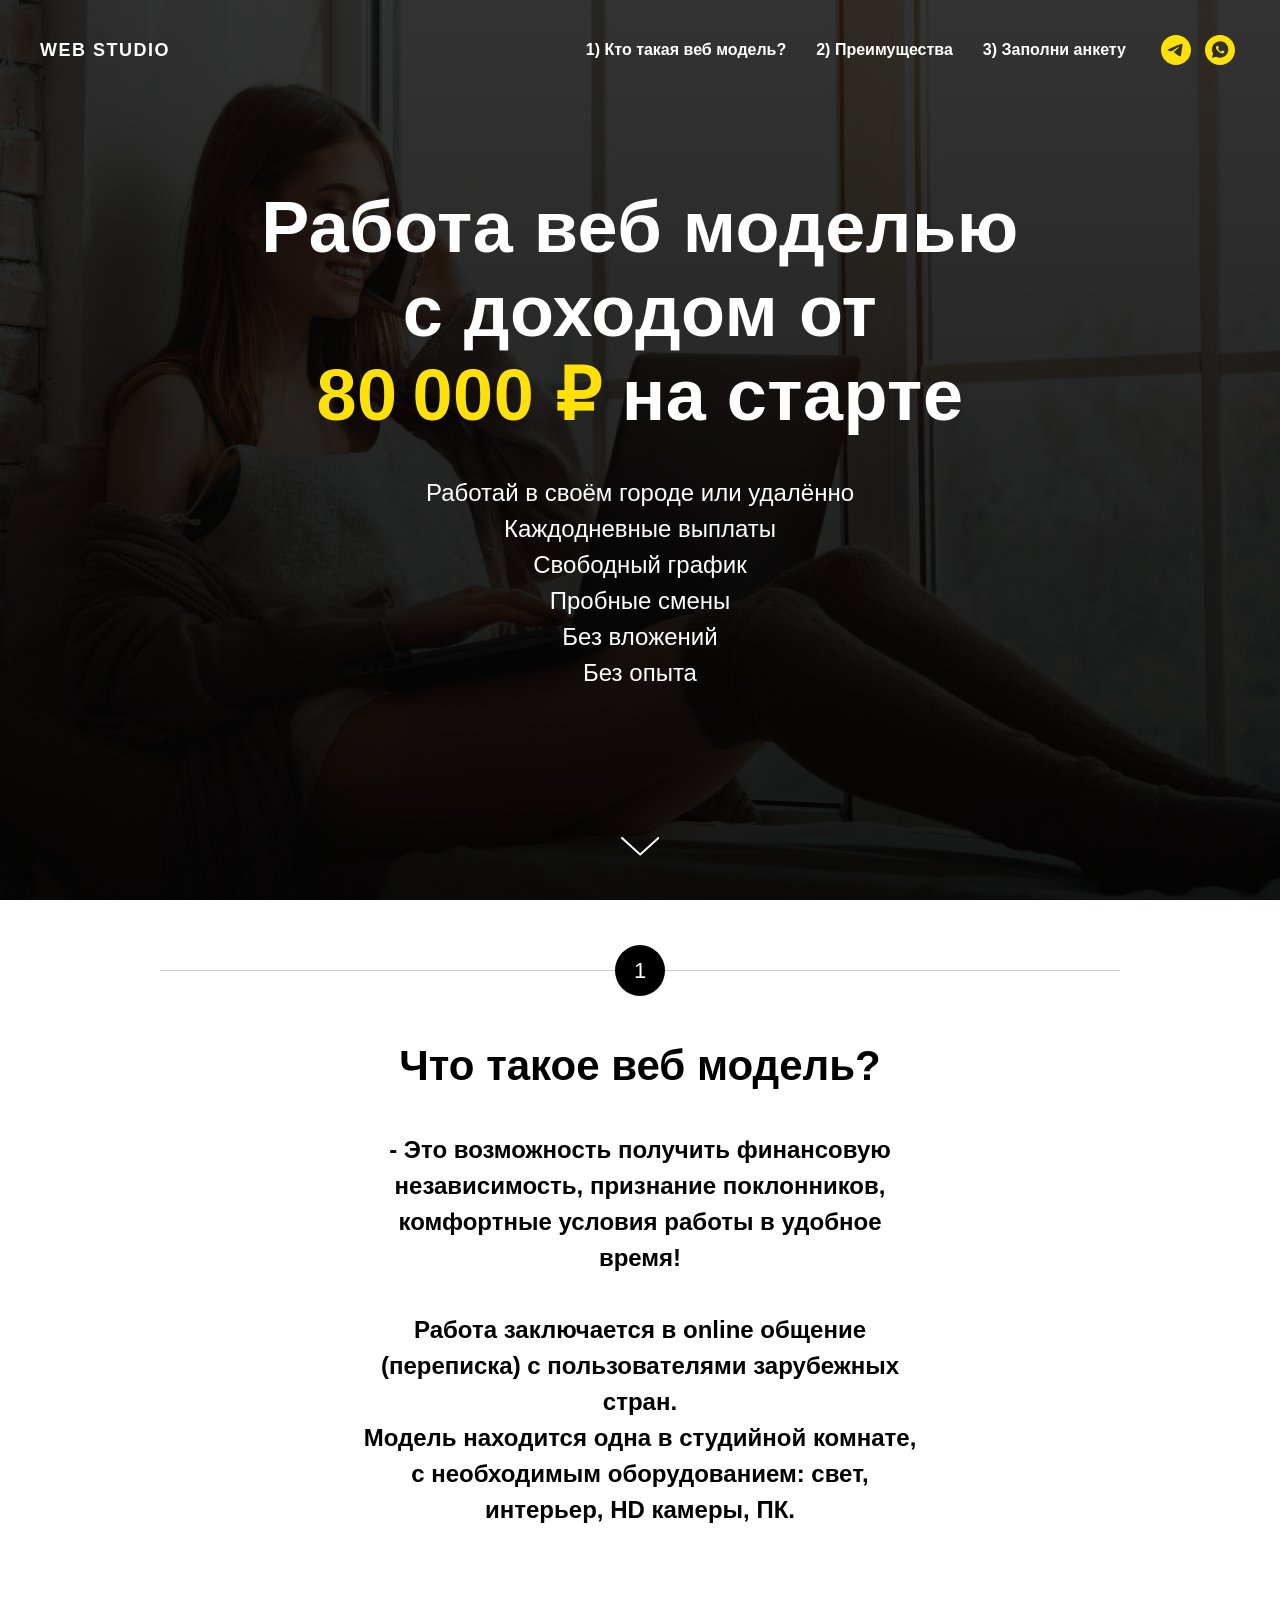
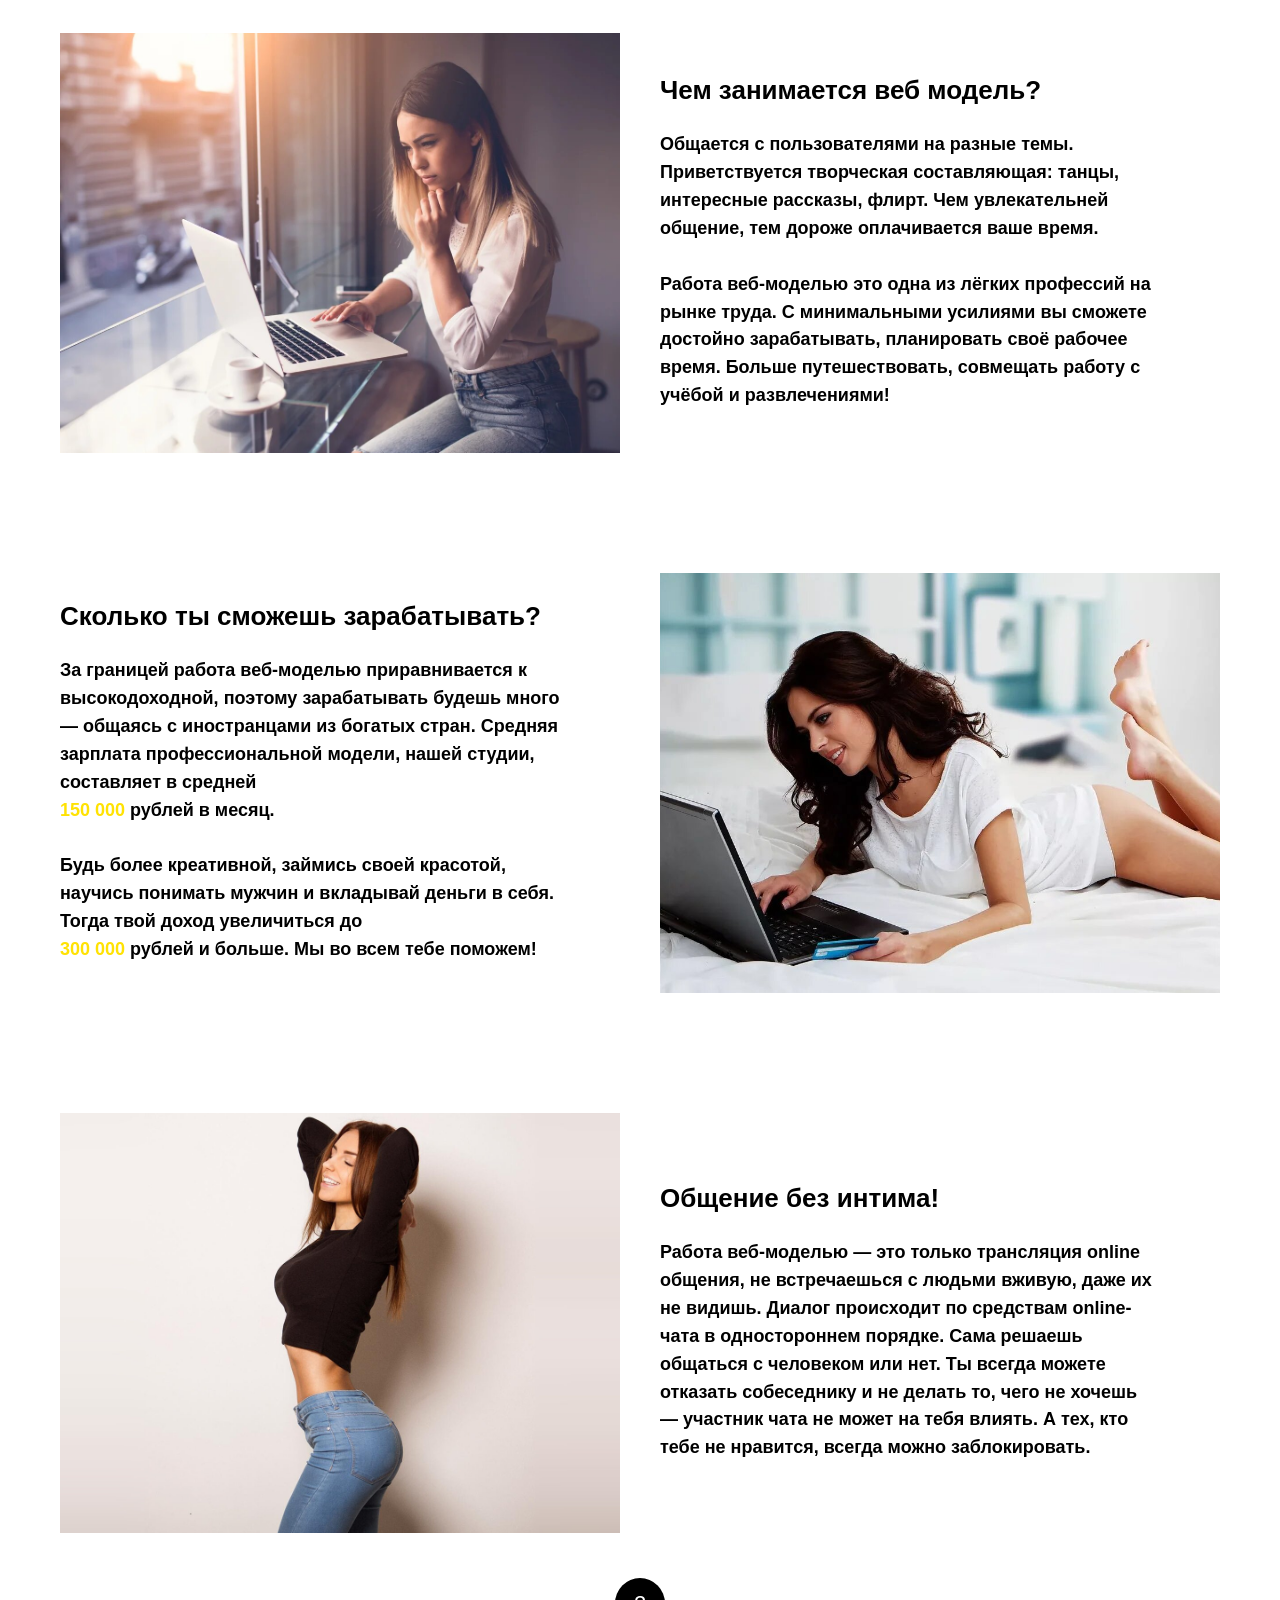
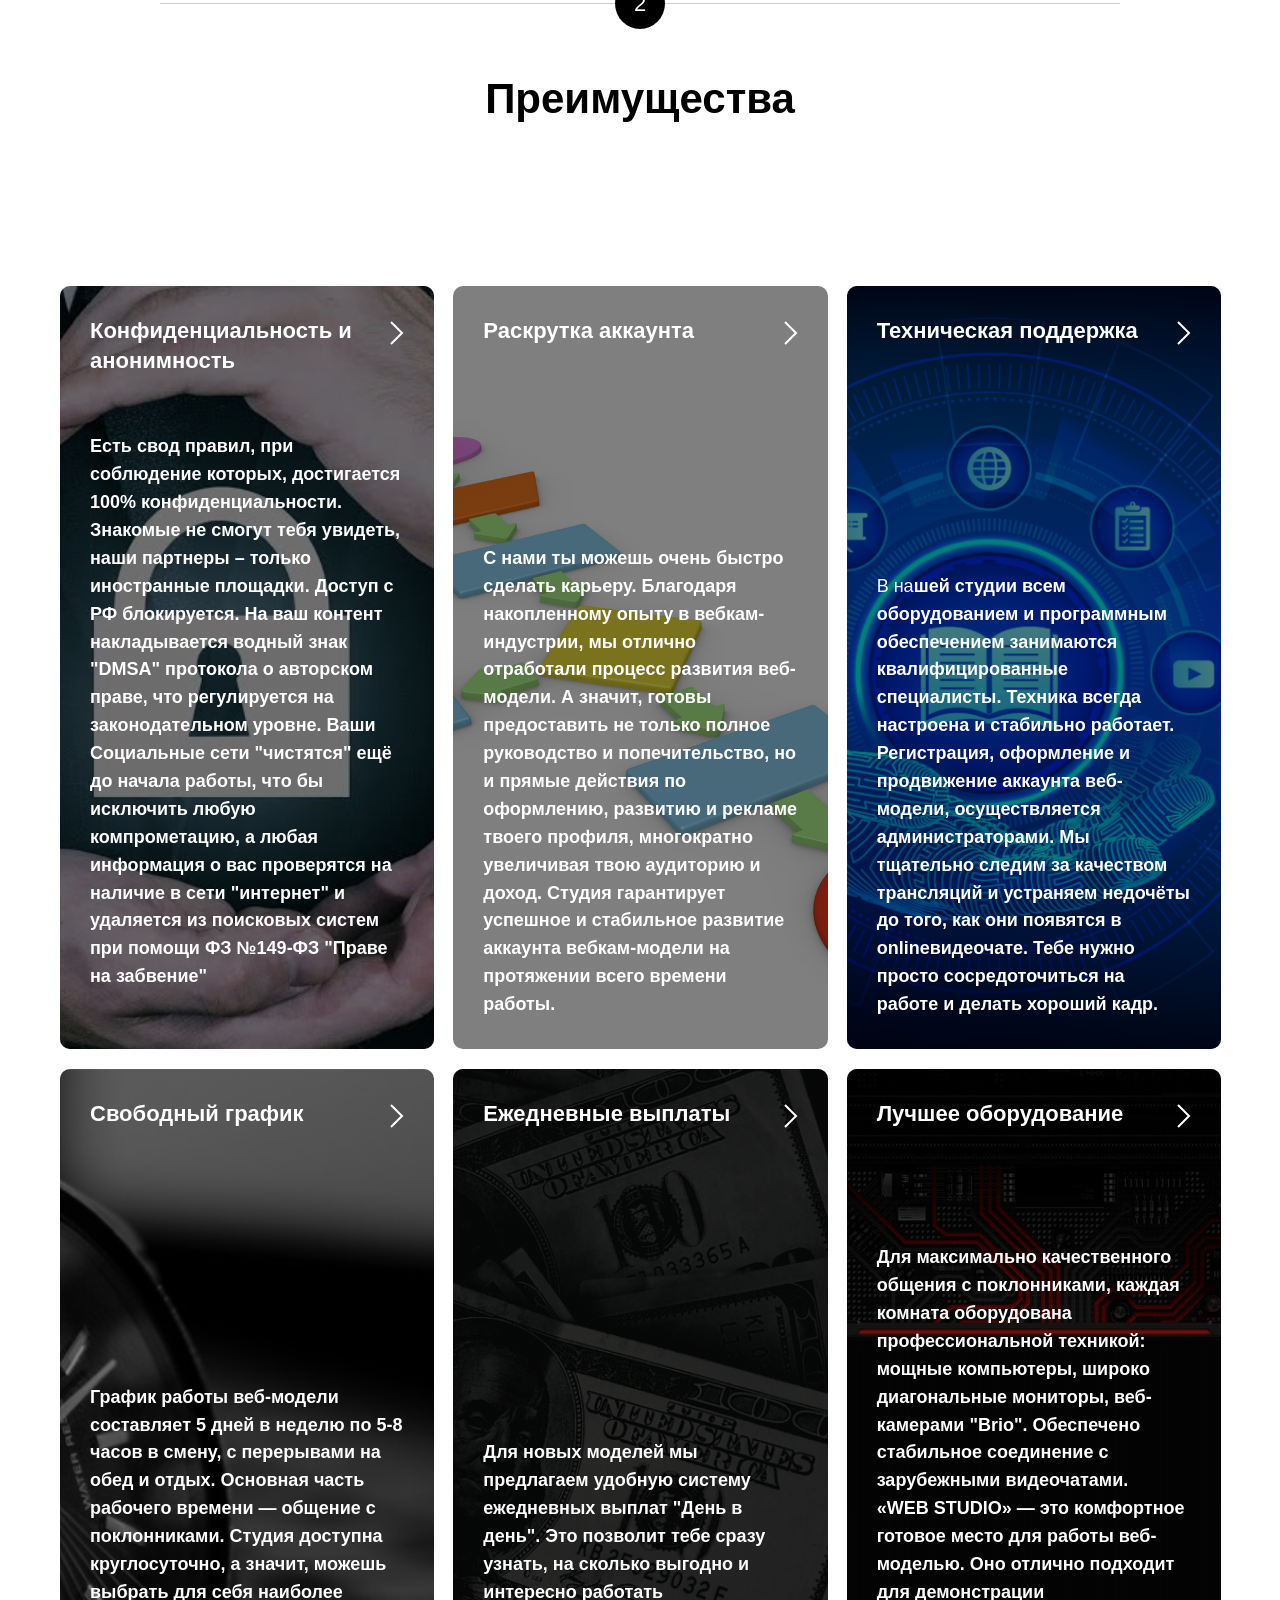
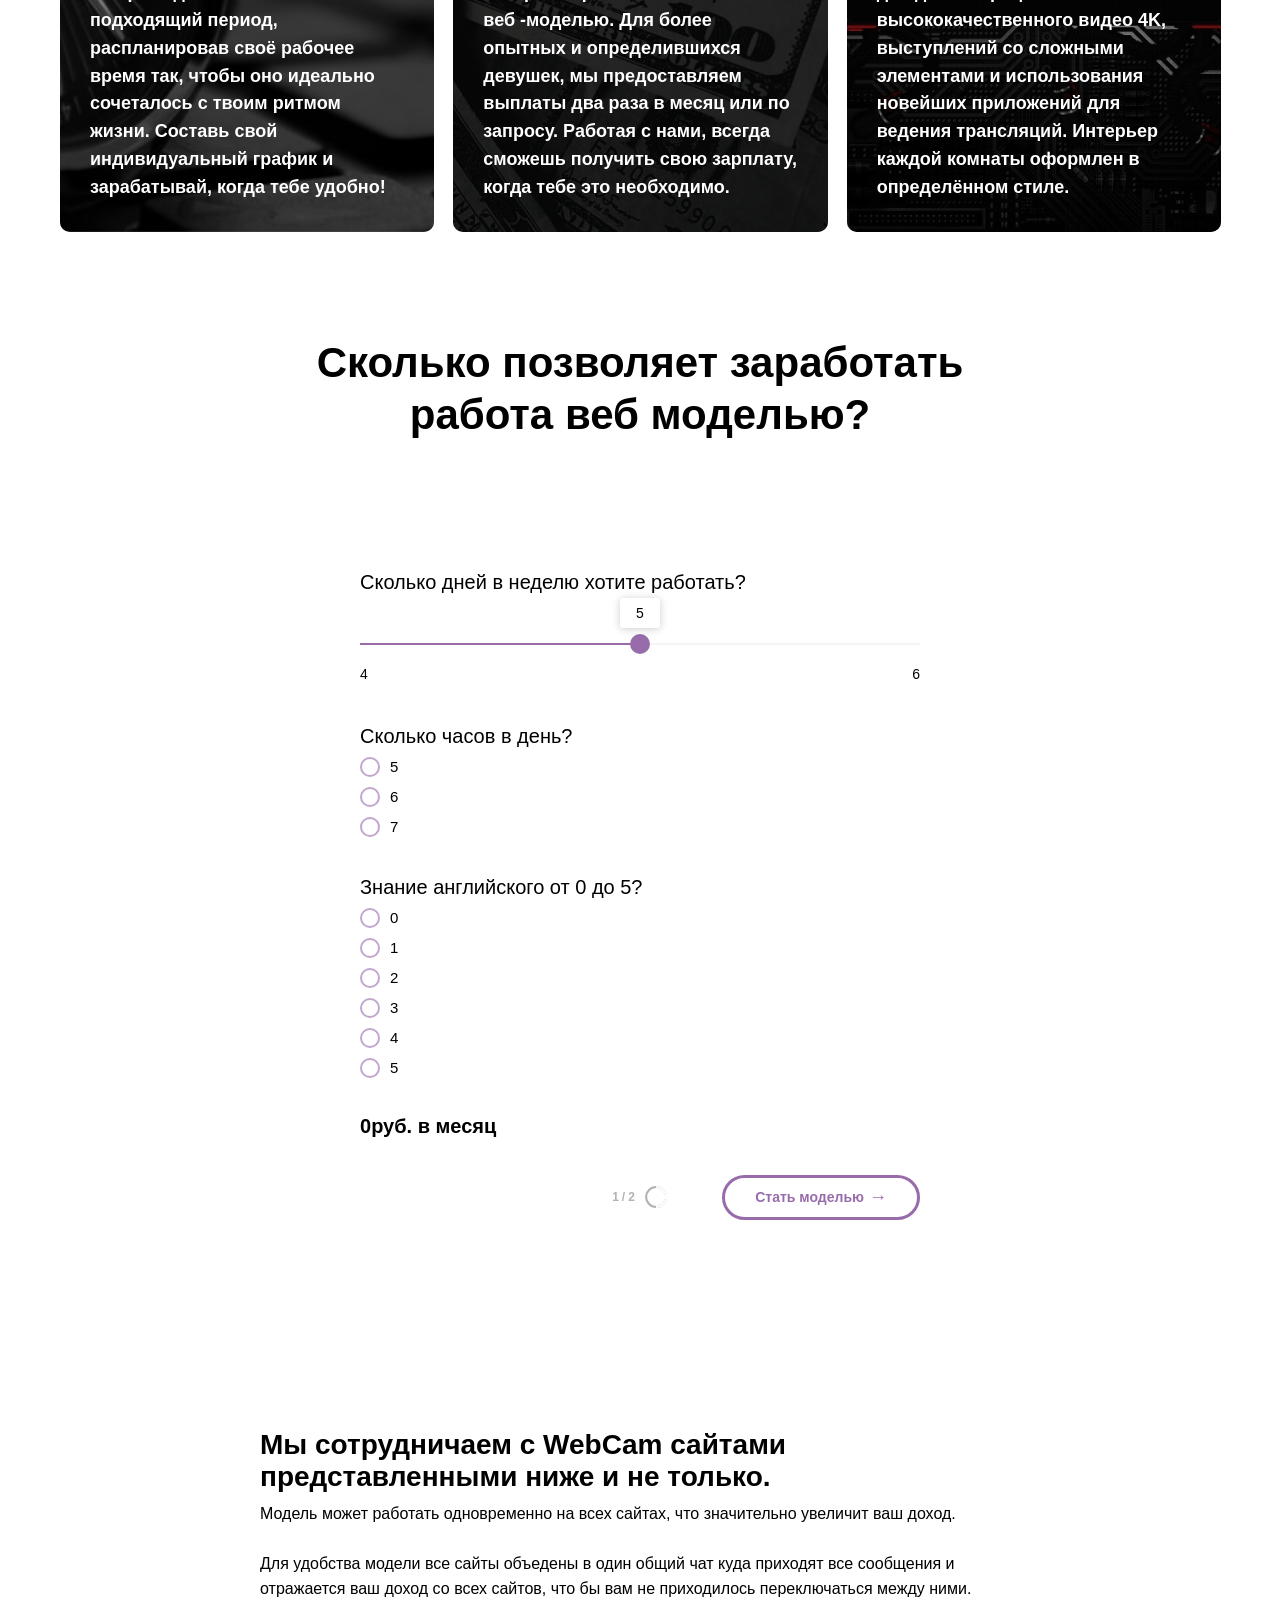
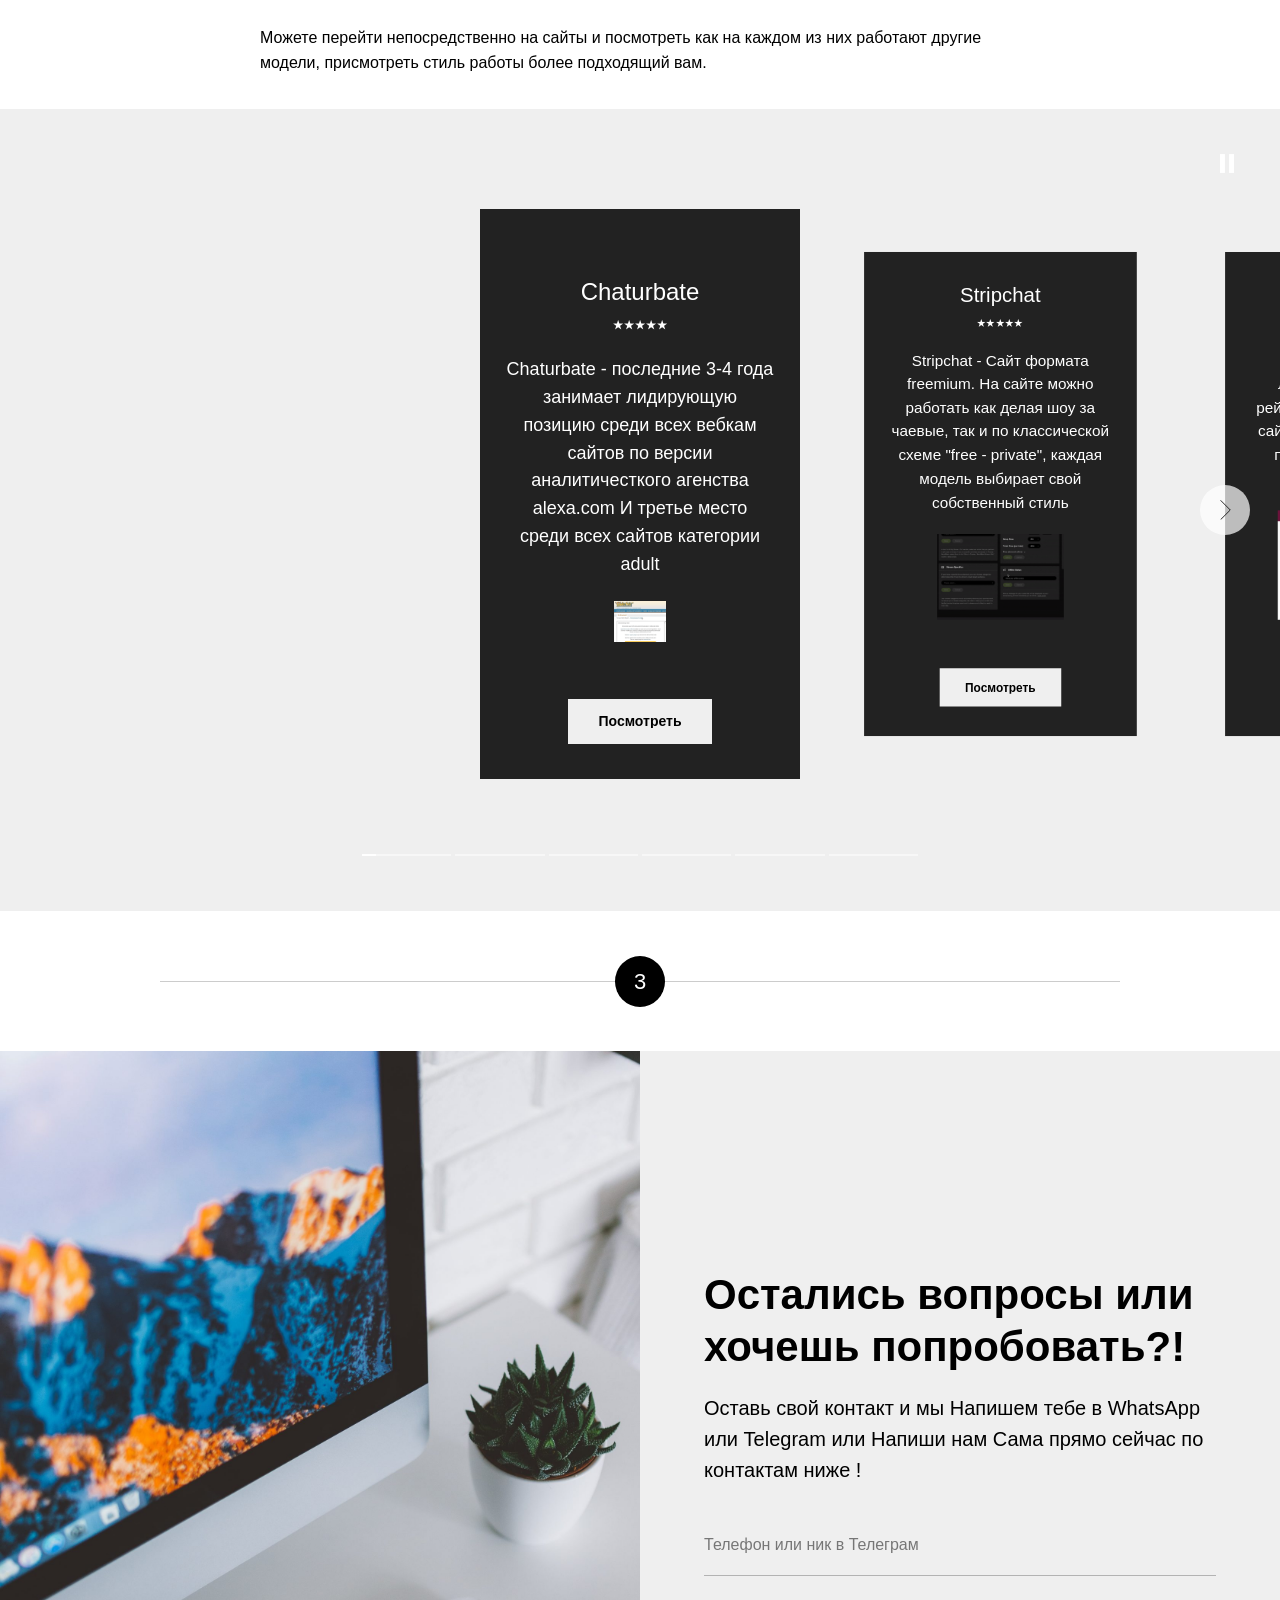
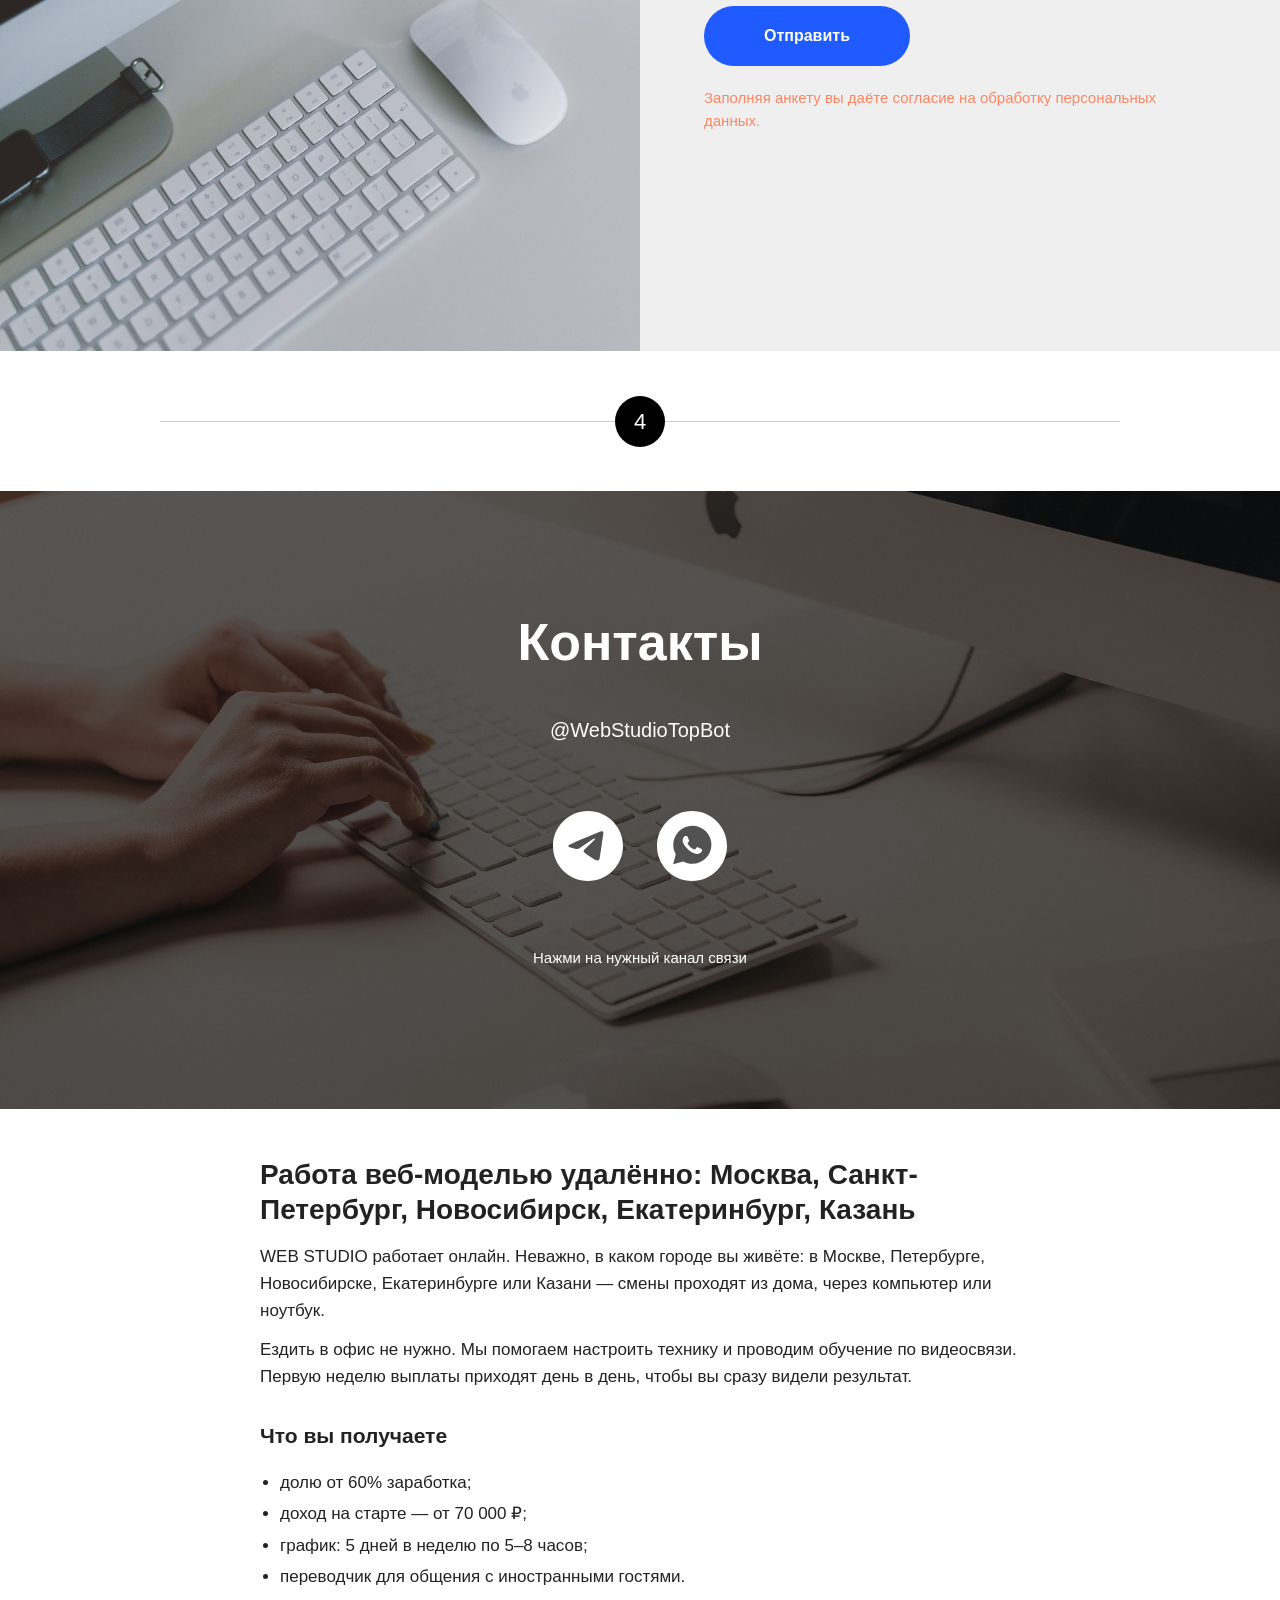
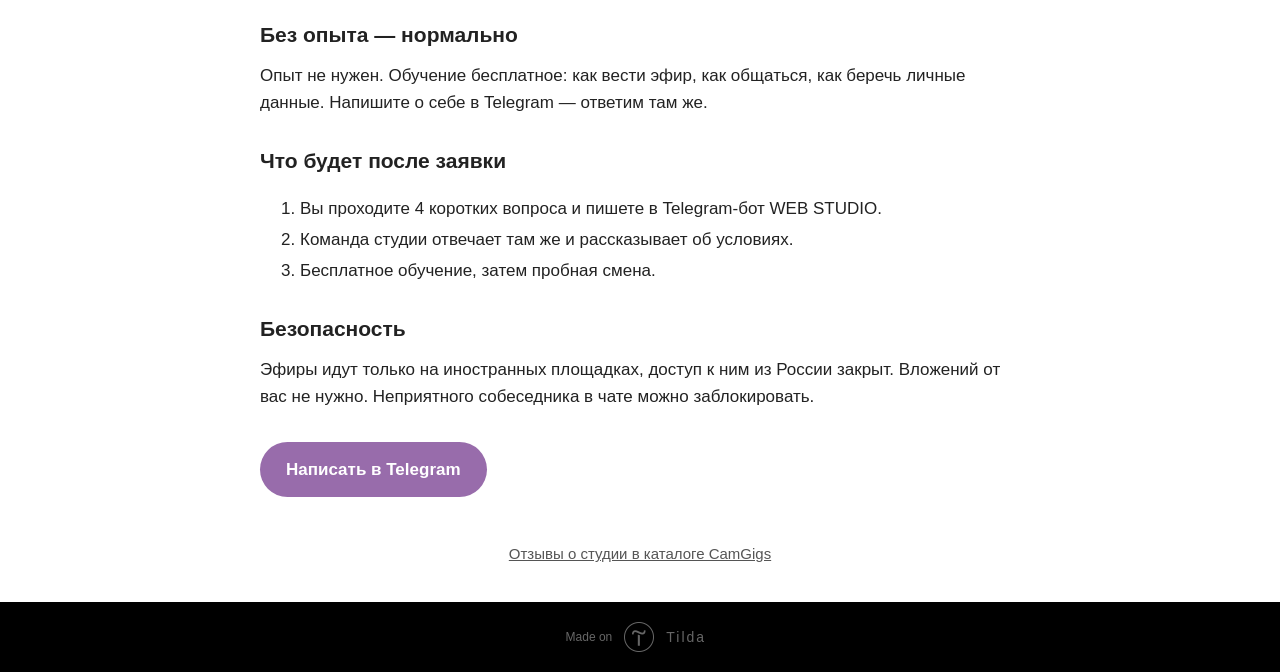
==== commit 61b4050b: "Метатег подтверждения Google Search Console. Откат: git revert Co-Authored-By: Claude Sonnet 5.5 <no" ====
--- a/index.html
+++ b/index.html
@@ -1,4 +1,5 @@
-<!DOCTYPE html><html lang="ru"><head><meta charset="utf-8" /><meta http-equiv="Content-Type" content="text/html; charset=utf-8" /><meta name="viewport" content="width=device-width, initial-scale=1.0" /> <!--metatextblock--><title>WEB STUDIO — работа вебкам-моделью: студия или удалённо</title><meta name="description" content="WEB STUDIO — работа веб-моделью в студии или удалённо, доход от 80 000 ₽ на старте, обучение бесплатно. Заявка — в Telegram за минуту." /> <meta property="og:url" content="https://webcam-studios-top.pages.dev/" /><meta property="og:title" content="WEB STUDIO — работа вебкам-моделью: студия или удалённо" /><meta property="og:description" content="WEB STUDIO — работа веб-моделью в студии или удалённо, доход от 80 000 ₽ на старте, обучение бесплатно. Заявка — в Telegram за минуту." /><meta property="og:type" content="website" /><meta property="og:image" content="images/tild6662-6136-4638-b234-313431663464__-__resize__504x__women-long-hair-legs.jpg" /><link rel="canonical" href="https://webcam-studios-top.pages.dev/"><!--/metatextblock--><meta name="format-detection" content="telephone=no" /><meta http-equiv="x-dns-prefetch-control" content="on"><link rel="dns-prefetch" href="https://ws.tildacdn.com"><link rel="shortcut icon" href="images/tildafavicon.ico" type="image/x-icon" /><!-- Assets --><script src="https://neo.tildacdn.com/js/tilda-fallback-1.0.min.js" async charset="utf-8"></script><link rel="stylesheet" href="css/tilda-grid-3.0.min.css" type="text/css" media="all" onerror="this.loaderr='y';"/><link rel="stylesheet" href="css/tilda-blocks-page18543553.min.css?t=1719384577" type="text/css" media="all" onerror="this.loaderr='y';" /><link rel="stylesheet" href="css/tilda-animation-2.0.min.css" type="text/css" media="all" onerror="this.loaderr='y';" /><link rel="stylesheet" href="css/tilda-cover-1.0.min.css" type="text/css" media="all" onerror="this.loaderr='y';" /><link rel="stylesheet" href="css/tilda-cards-1.0.min.css" type="text/css" media="all" onerror="this.loaderr='y';" /><link rel="stylesheet" href="css/tilda-forms-1.0.min.css" type="text/css" media="all" onerror="this.loaderr='y';" /><link rel="stylesheet" href="css/tilda-slds-1.4.min.css" type="text/css" media="print" onload="this.media='all';" onerror="this.loaderr='y';" /><noscript><link rel="stylesheet" href="css/tilda-slds-1.4.min.css" type="text/css" media="all" /></noscript><link rel="stylesheet" href="css/fonts-tildasans.css" type="text/css" media="all" onerror="this.loaderr='y';" /><script nomodule src="js/tilda-polyfill-1.0.min.js" charset="utf-8"></script><script type="text/javascript">function t_onReady(func) {
+<!DOCTYPE html><html lang="ru"><head>
+<meta name="google-site-verification" content="Ht6E5pyRLfMBjJVOKRx_ndTHMAOxTdoZnwUed6sRWtw"><meta charset="utf-8" /><meta http-equiv="Content-Type" content="text/html; charset=utf-8" /><meta name="viewport" content="width=device-width, initial-scale=1.0" /> <!--metatextblock--><title>WEB STUDIO — работа вебкам-моделью: студия или удалённо</title><meta name="description" content="WEB STUDIO — работа веб-моделью в студии или удалённо, доход от 80 000 ₽ на старте, обучение бесплатно. Заявка — в Telegram за минуту." /> <meta property="og:url" content="https://webcam-studios-top.pages.dev/" /><meta property="og:title" content="WEB STUDIO — работа вебкам-моделью: студия или удалённо" /><meta property="og:description" content="WEB STUDIO — работа веб-моделью в студии или удалённо, доход от 80 000 ₽ на старте, обучение бесплатно. Заявка — в Telegram за минуту." /><meta property="og:type" content="website" /><meta property="og:image" content="images/tild6662-6136-4638-b234-313431663464__-__resize__504x__women-long-hair-legs.jpg" /><link rel="canonical" href="https://webcam-studios-top.pages.dev/"><!--/metatextblock--><meta name="format-detection" content="telephone=no" /><meta http-equiv="x-dns-prefetch-control" content="on"><link rel="dns-prefetch" href="https://ws.tildacdn.com"><link rel="shortcut icon" href="images/tildafavicon.ico" type="image/x-icon" /><!-- Assets --><script src="https://neo.tildacdn.com/js/tilda-fallback-1.0.min.js" async charset="utf-8"></script><link rel="stylesheet" href="css/tilda-grid-3.0.min.css" type="text/css" media="all" onerror="this.loaderr='y';"/><link rel="stylesheet" href="css/tilda-blocks-page18543553.min.css?t=1719384577" type="text/css" media="all" onerror="this.loaderr='y';" /><link rel="stylesheet" href="css/tilda-animation-2.0.min.css" type="text/css" media="all" onerror="this.loaderr='y';" /><link rel="stylesheet" href="css/tilda-cover-1.0.min.css" type="text/css" media="all" onerror="this.loaderr='y';" /><link rel="stylesheet" href="css/tilda-cards-1.0.min.css" type="text/css" media="all" onerror="this.loaderr='y';" /><link rel="stylesheet" href="css/tilda-forms-1.0.min.css" type="text/css" media="all" onerror="this.loaderr='y';" /><link rel="stylesheet" href="css/tilda-slds-1.4.min.css" type="text/css" media="print" onload="this.media='all';" onerror="this.loaderr='y';" /><noscript><link rel="stylesheet" href="css/tilda-slds-1.4.min.css" type="text/css" media="all" /></noscript><link rel="stylesheet" href="css/fonts-tildasans.css" type="text/css" media="all" onerror="this.loaderr='y';" /><script nomodule src="js/tilda-polyfill-1.0.min.js" charset="utf-8"></script><script type="text/javascript">function t_onReady(func) {
 if (document.readyState != 'loading') {
 func();
 } else {
